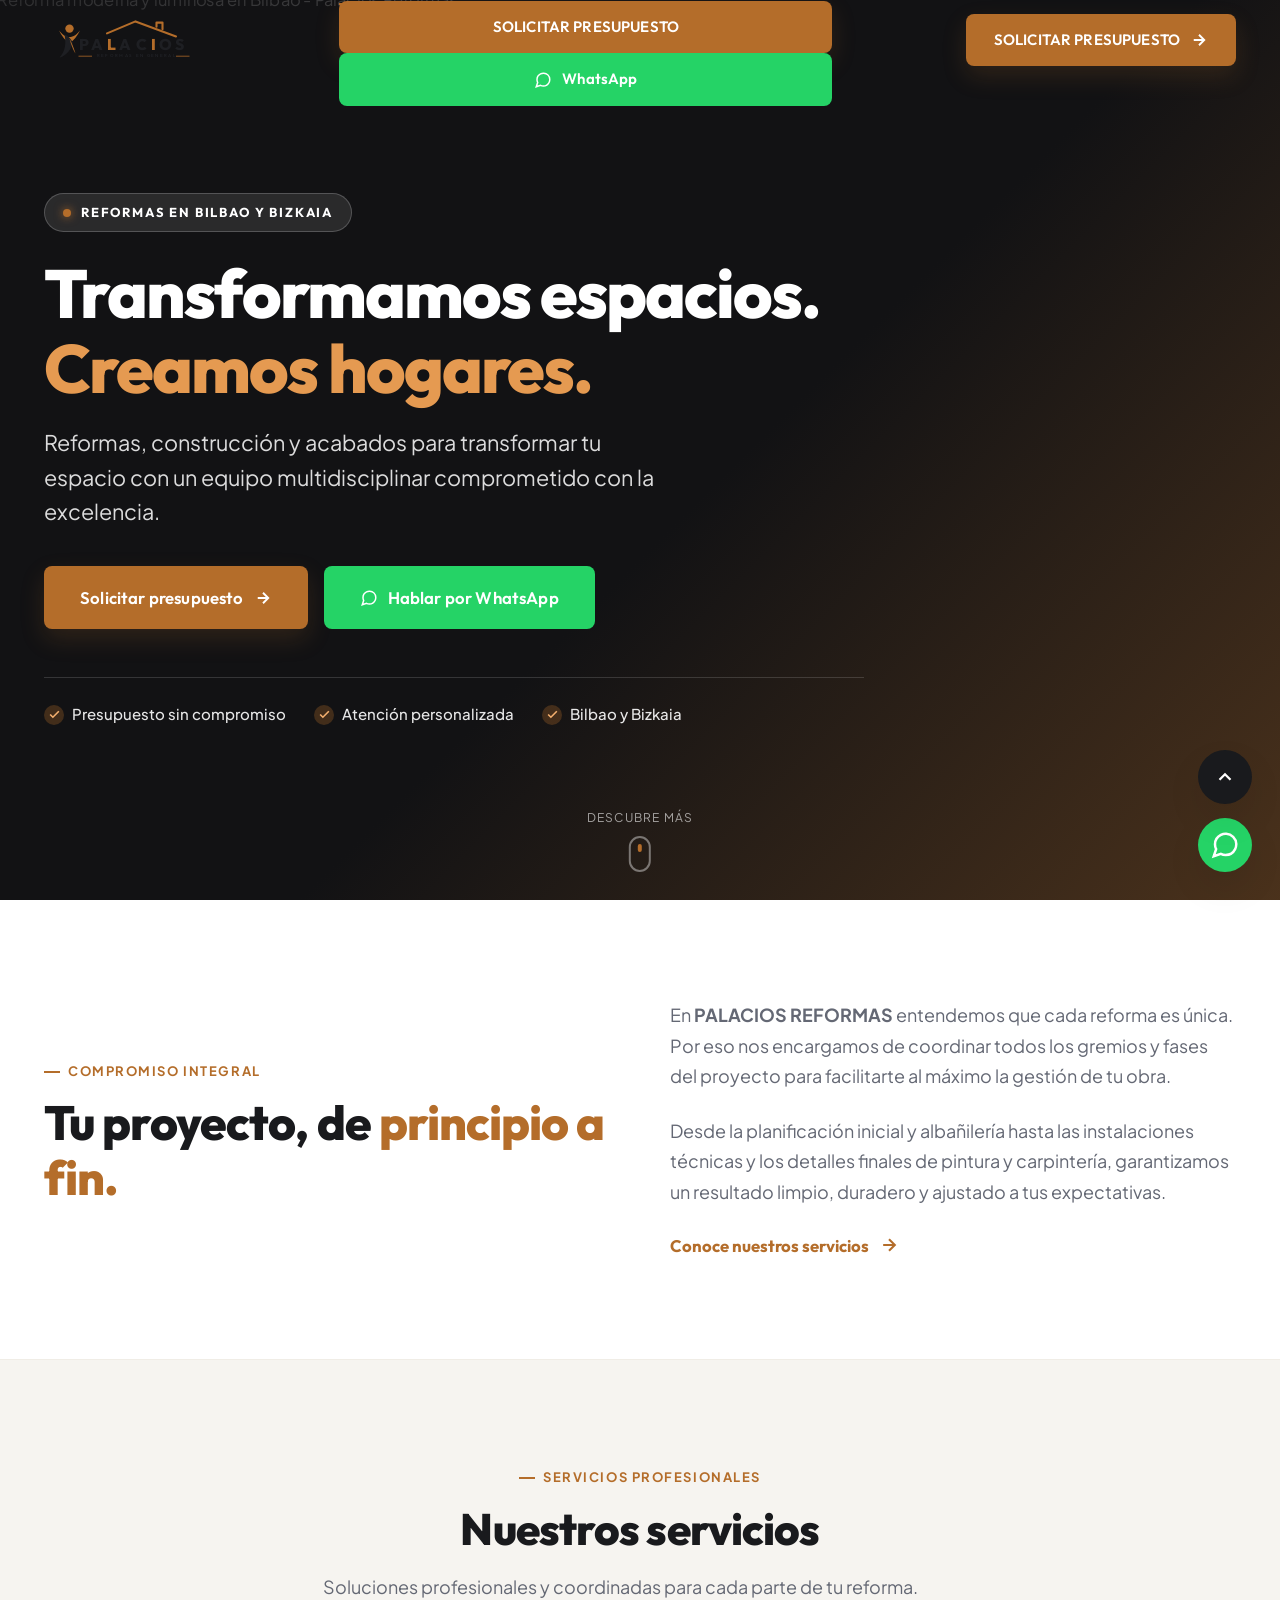
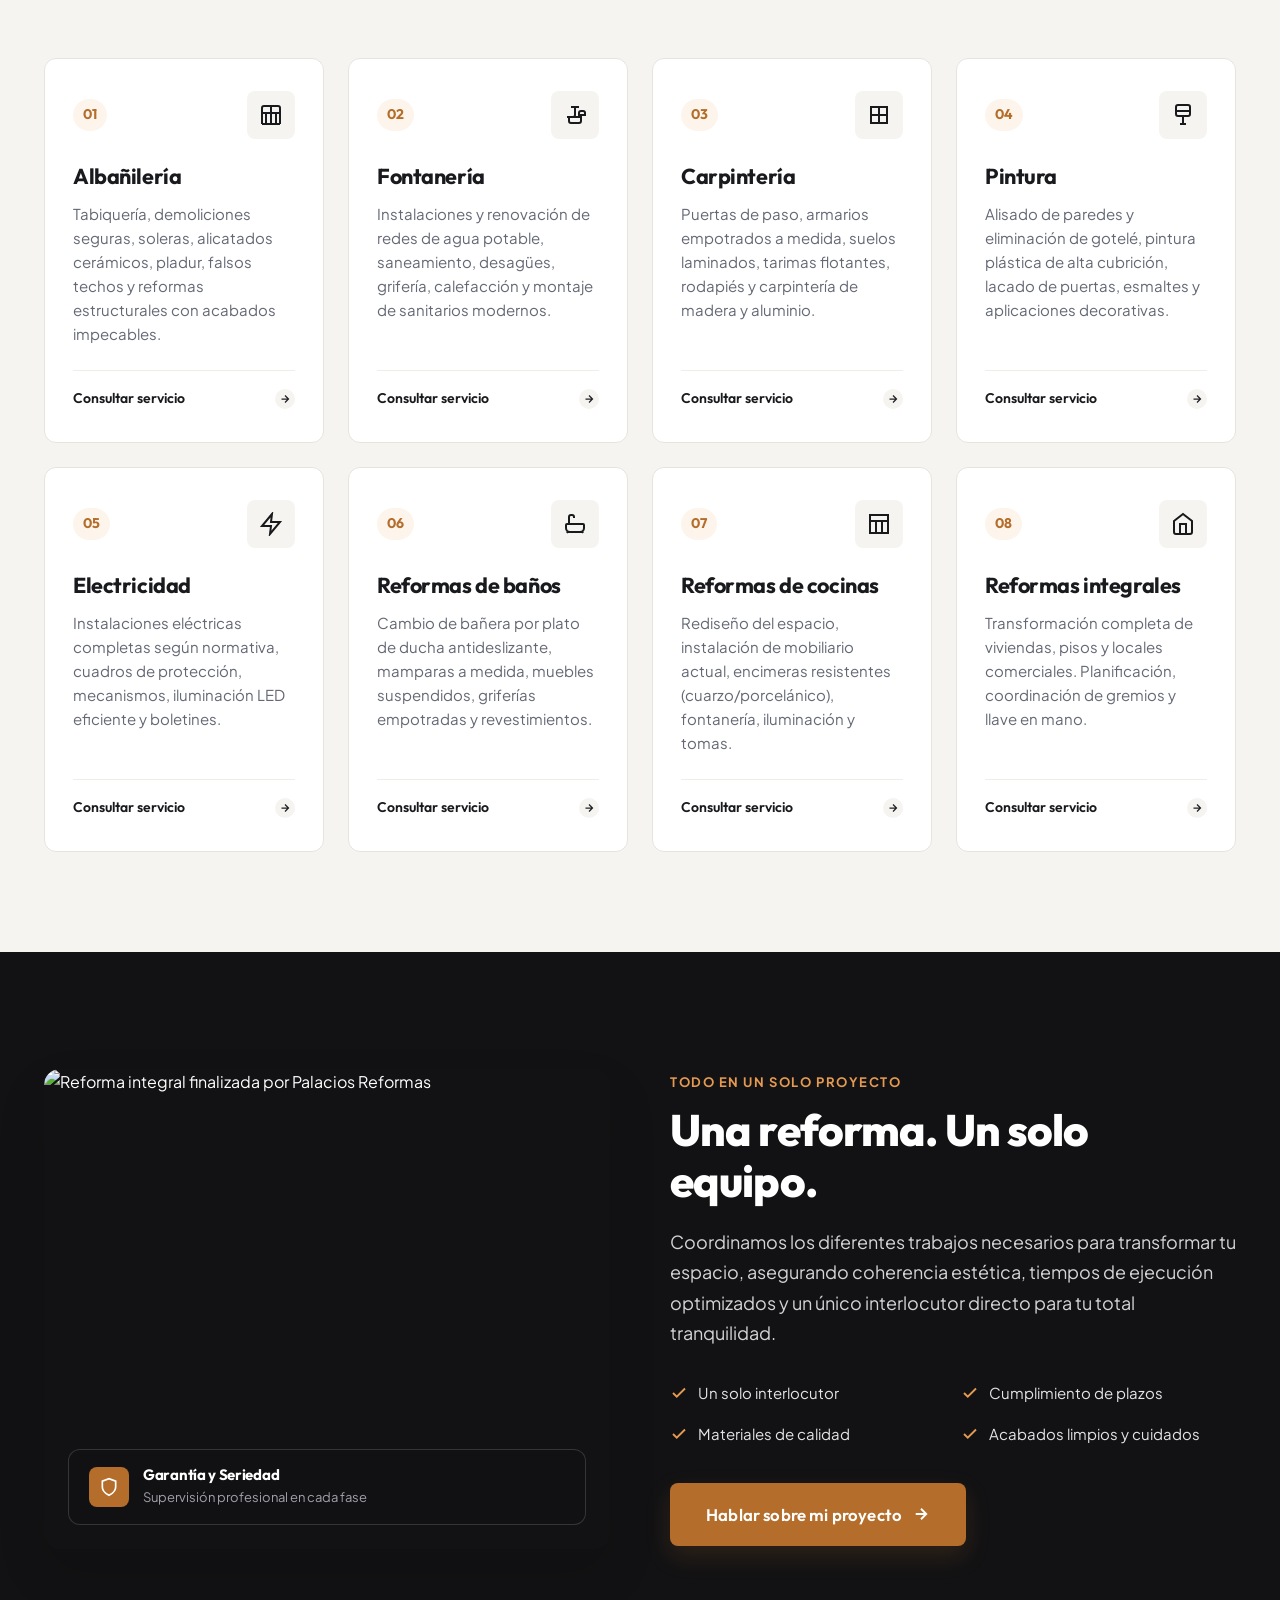
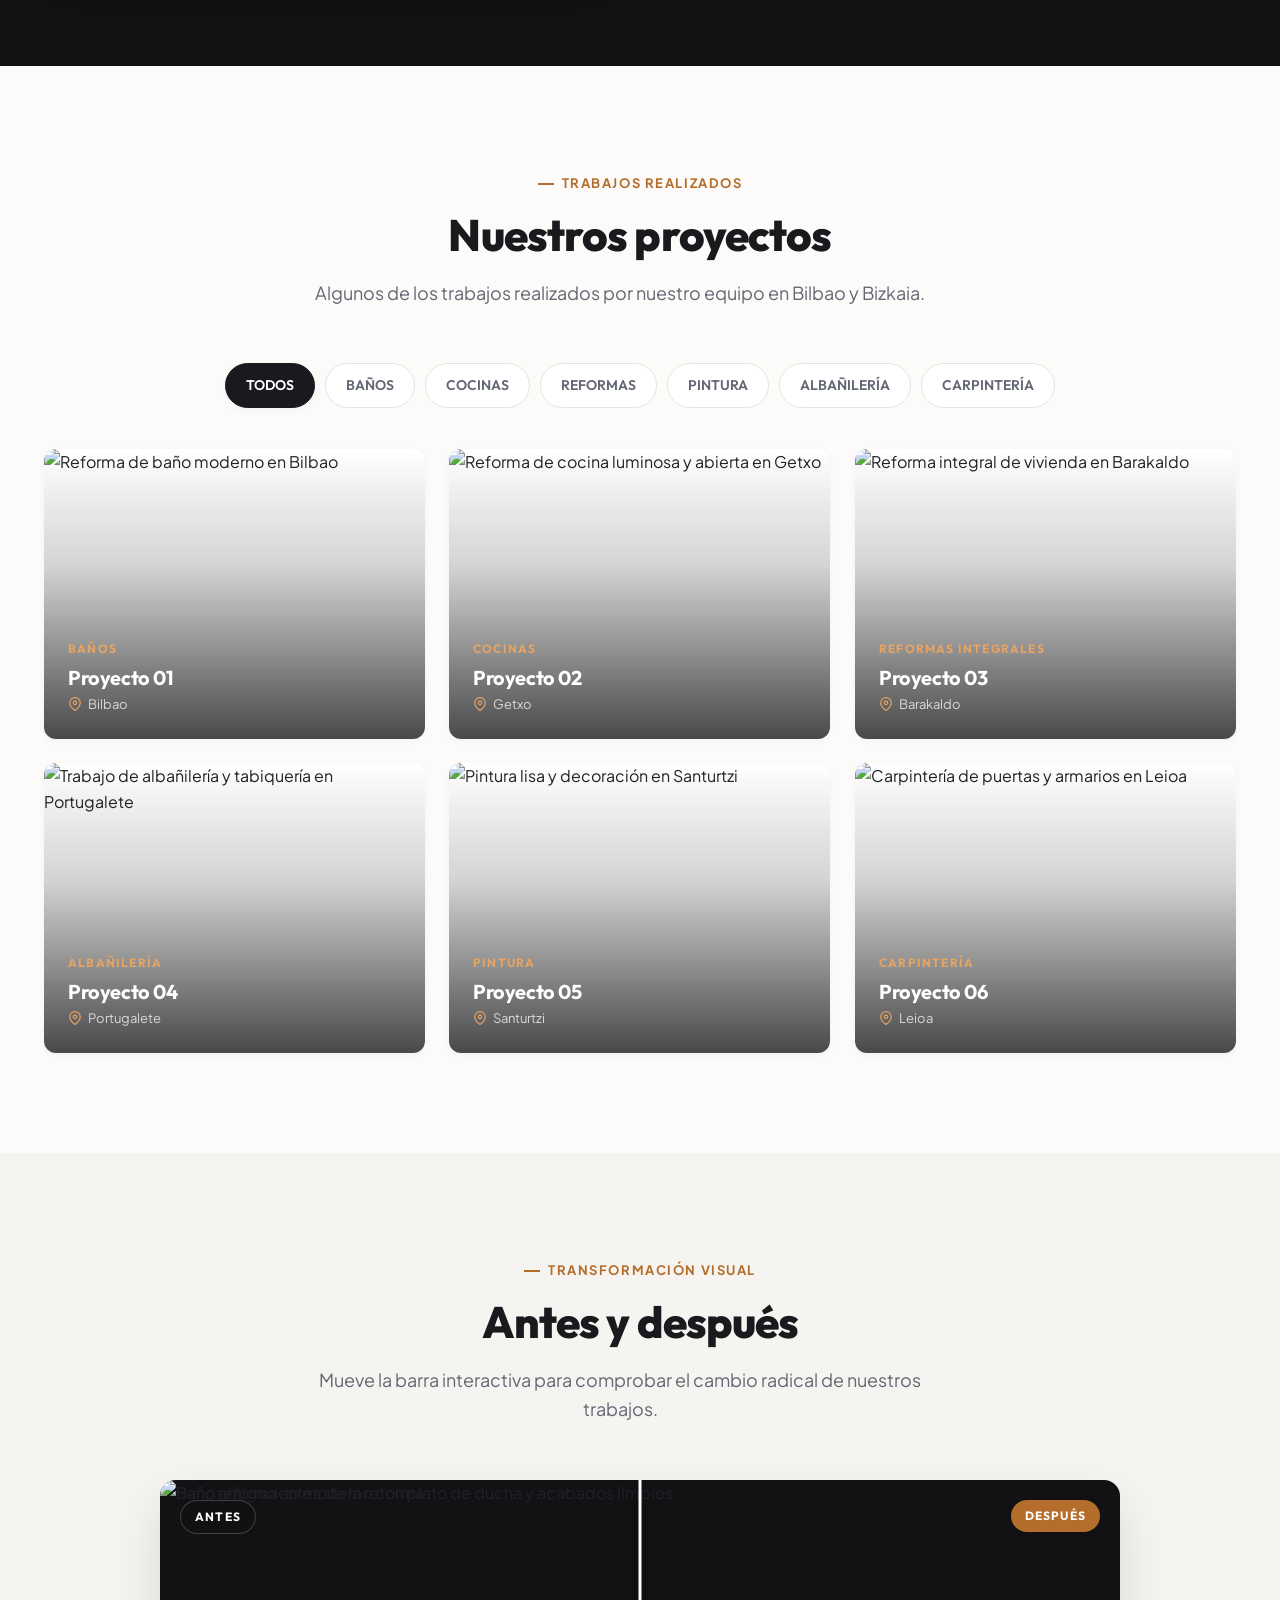
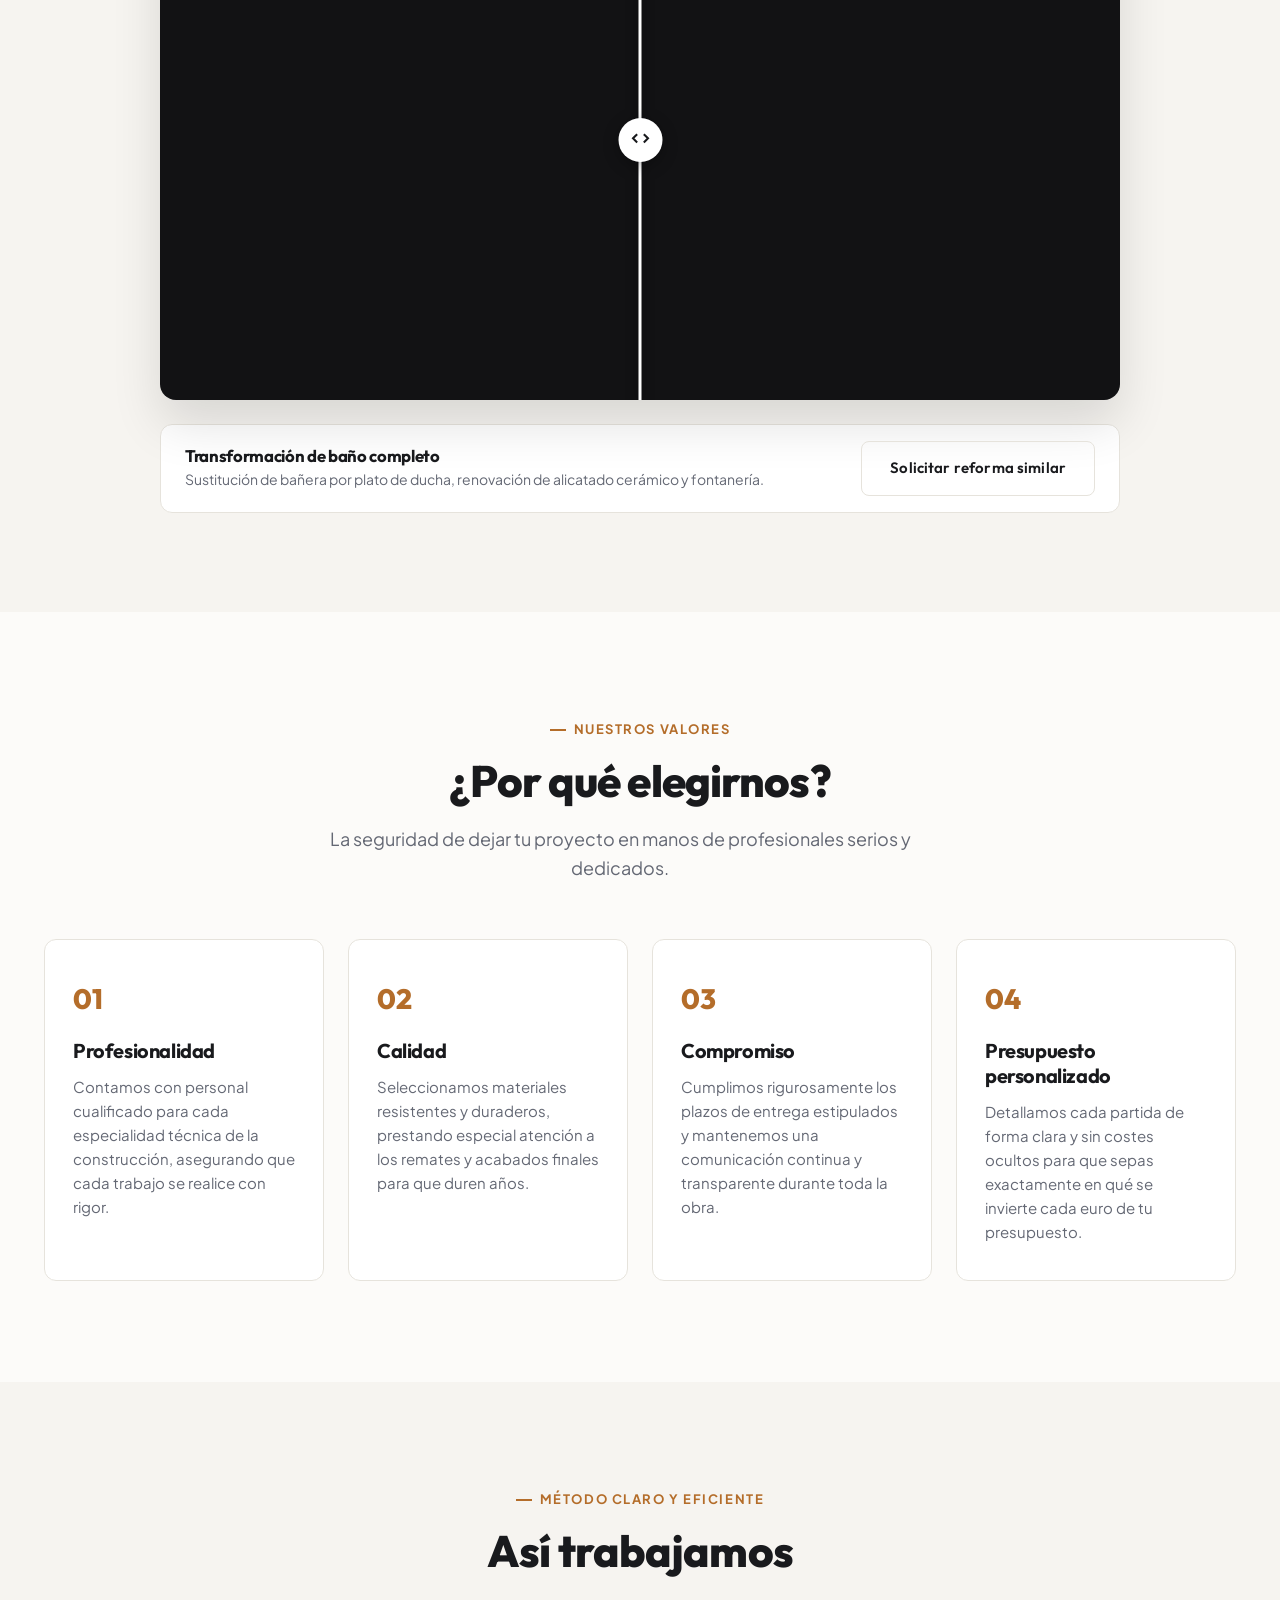
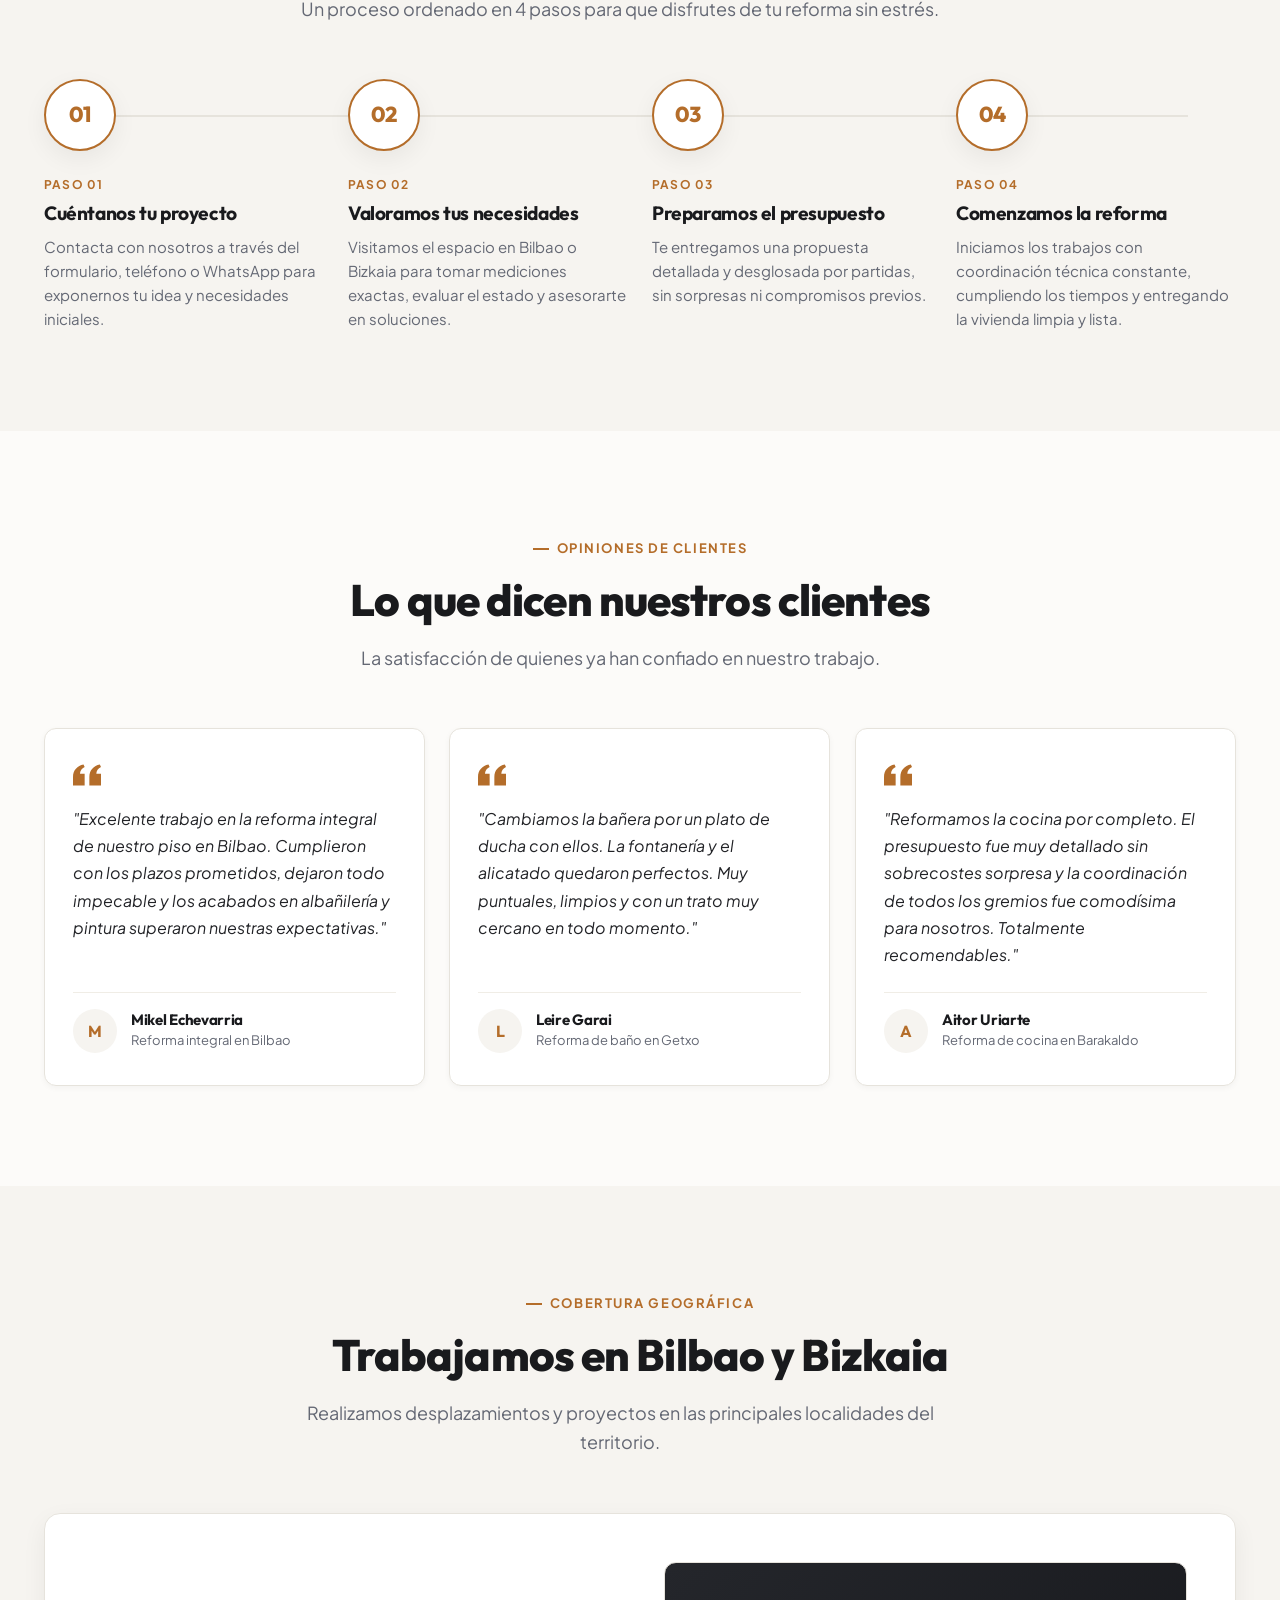
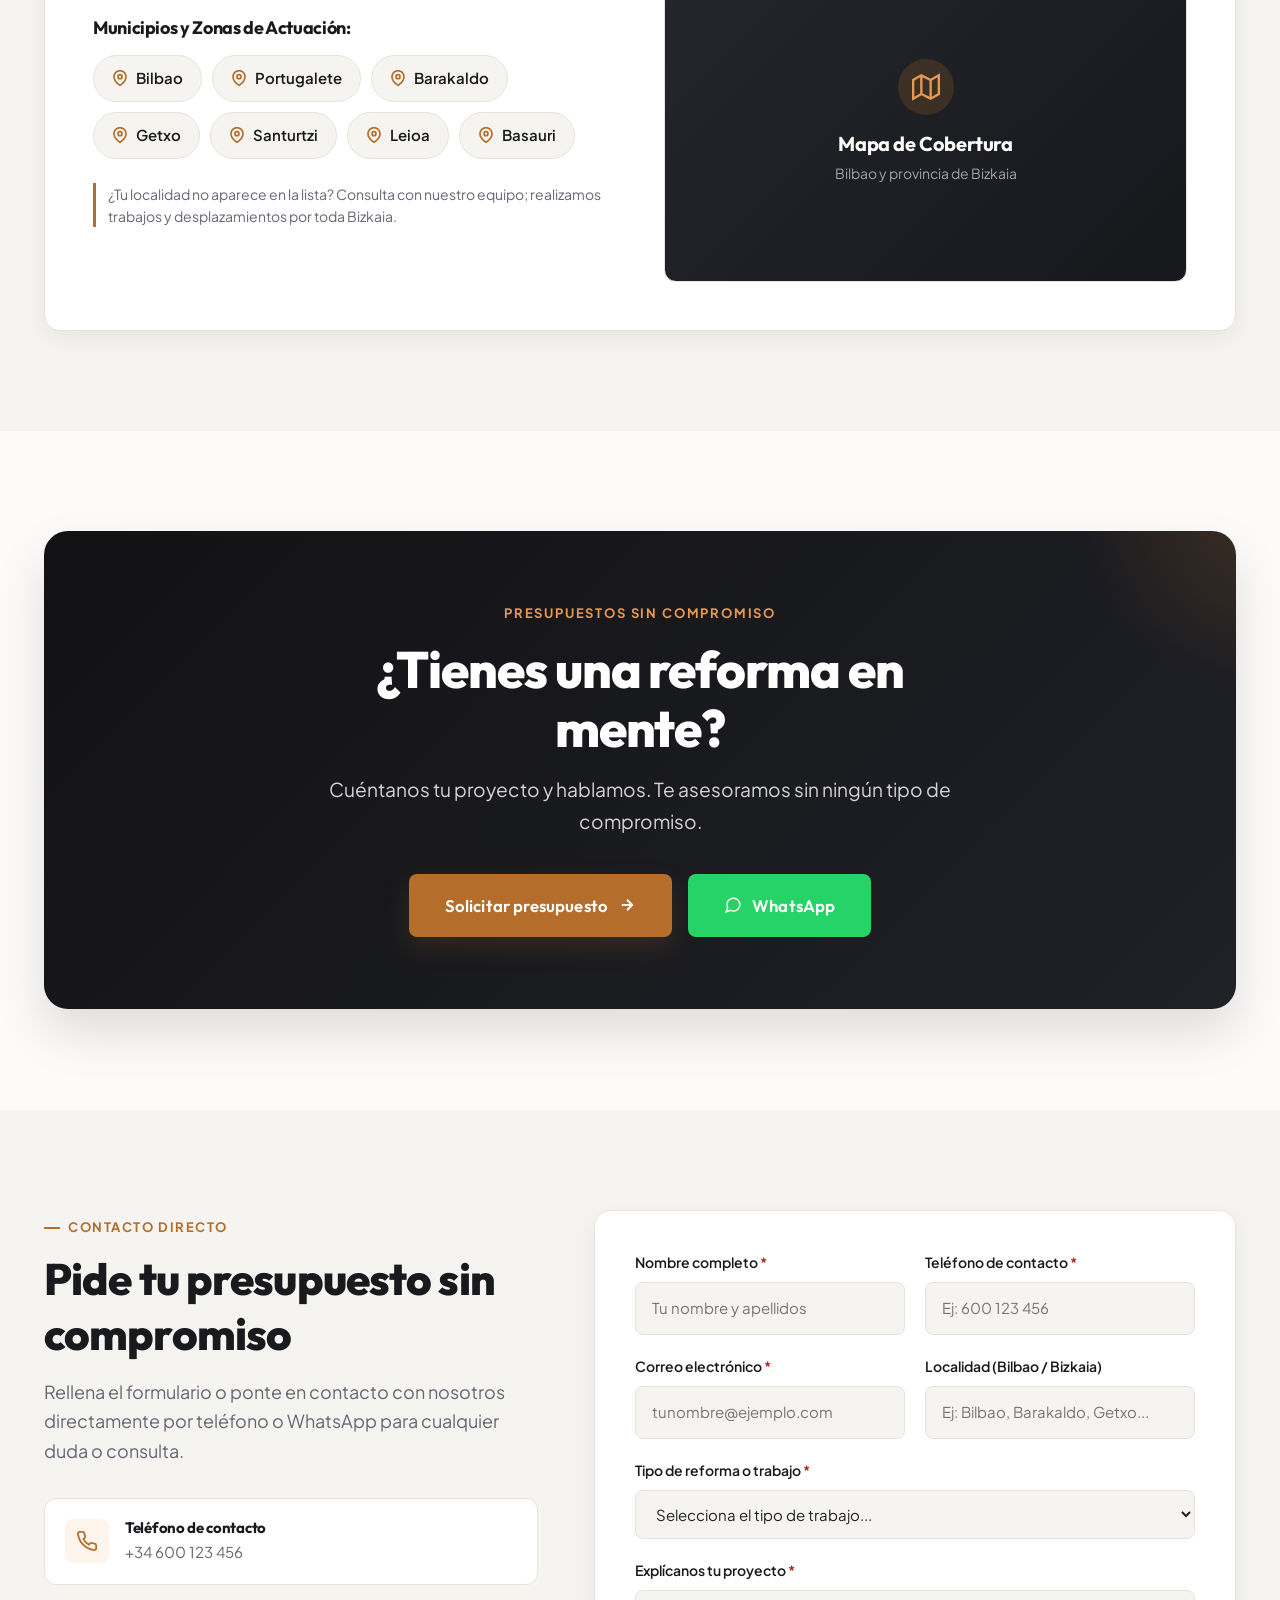
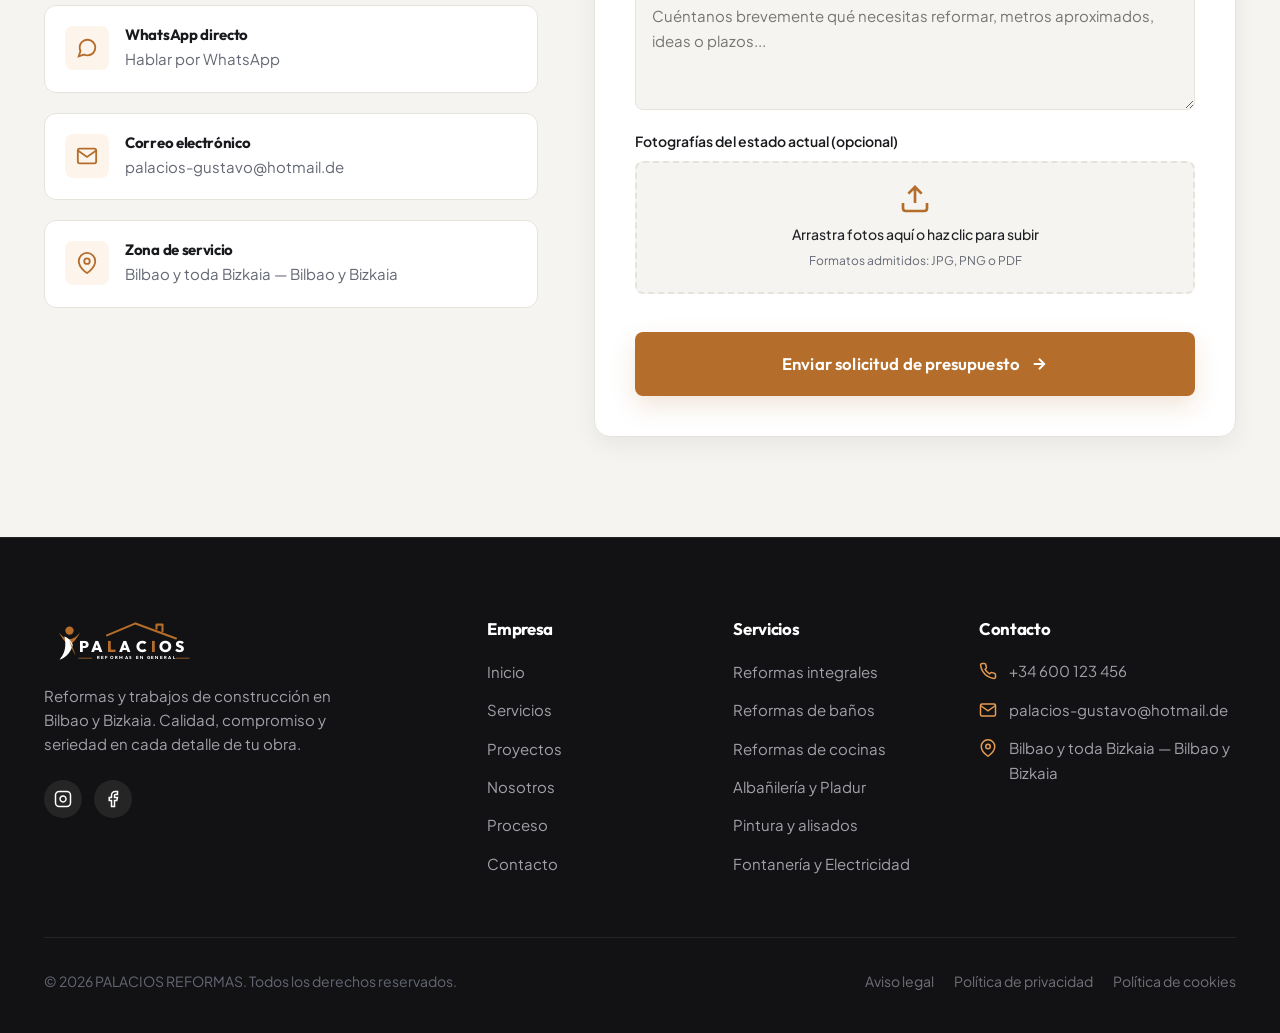
==== palacios-reformas/index.html @ ca9f3689 "feat: initialize project structure - Set up React with Vite and TypeScript - Add Tailwind CSS for st" ====
<!DOCTYPE html>
<html lang="es">
<head>
  <meta charset="UTF-8">
  <meta name="viewport" content="width=device-width, initial-scale=1.0">
  
  <!-- SEO Local Bilbao y Bizkaia -->
  <title>Palacios Reformas | Reformas en Bilbao y Bizkaia</title>
  <meta name="description" content="Empresa de reformas integrales y trabajos de construcción en Bilbao y Bizkaia. Albañilería, fontanería, carpintería, pintura, electricidad, baños y cocinas con acabados de primera calidad. Presupuesto sin compromiso.">
  <meta name="keywords" content="reformas Bilbao, reformas integrales Bilbao, empresa de reformas Bilbao, albañilería Bilbao, fontanería Bilbao, pintura Bilbao, carpintería Bilbao, reformas Bizkaia, reformas cocinas Bilbao, reformas baños Bilbao">
  <meta name="author" content="PALACIOS REFORMAS">
  <meta name="robots" content="index, follow">

  <!-- Open Graph / Redes Sociales -->
  <meta property="og:type" content="website">
  <meta property="og:title" content="Palacios Reformas | Reformas en Bilbao y Bizkaia">
  <meta property="og:description" content="Reformas y construcción con acabados de calidad en Bilbao y Bizkaia. Tu proyecto coordinado de principio a fin.">
  <meta property="og:locale" content="es_ES">
  <meta name="referrer" content="no-referrer">

  <!-- Fuentes Google (Outfit para títulos + Plus Jakarta Sans para cuerpo) -->
  <link rel="preconnect" href="https://fonts.googleapis.com">
  <link rel="preconnect" href="https://fonts.gstatic.com" crossorigin>
  <link href="https://fonts.googleapis.com/css2?family=Outfit:wght@400;500;600;700;800&family=Plus+Jakarta+Sans:wght@400;500;600;700&display=swap" rel="stylesheet">

  <!-- Hoja de estilos principal -->
  <link rel="stylesheet" href="/css/style.css">

  <!-- Marcado Estructurado JSON-LD (SEO Local para Empresas) -->
  <script type="application/ld+json">
  {
    "@context": "https://schema.org",
    "@type": "HomeAndConstructionBusiness",
    "name": "PALACIOS REFORMAS",
    "description": "Empresa especializada en reformas integrales y trabajos de construcción en Bilbao y Bizkaia.",
    "areaServed": [
      {
        "@type": "AdministrativeArea",
        "name": "Bilbao"
      },
      {
        "@type": "AdministrativeArea",
        "name": "Bizkaia"
      }
    ],
    "address": {
      "@type": "PostalAddress",
      "addressLocality": "Bilbao",
      "addressRegion": "Bizkaia",
      "addressCountry": "ES",
      "streetAddress": "[DIRECCIÓN]"
    },
    "telephone": "[TELÉFONO]",
    "email": "[EMAIL]",
    "openingHours": "Mo-Fr 08:00-19:00",
    "priceRange": "$$"
  }
  </script>
</head>
<body>

  <!-- ========================================================================
       1. HEADER Y NAVEGACIÓN
       ======================================================================== -->
  <header class="header" id="header">
    <div class="container header__container">
      <!-- Logotipo Vectorial Oficial PALACIOS REFORMAS -->
      <a href="#inicio" class="logo" aria-label="Palacios Reformas - Inicio">
        <svg class="logo__mark" viewBox="0 0 540 160" fill="none" xmlns="http://www.w3.org/2000/svg" role="img" aria-label="Logo Palacios Reformas">
          <!-- Icono persona estilizada -->
          <circle cx="85" cy="42" r="14" fill="#b46d2a"/>
          <path d="M50 48C58 65 72 82 85 92C98 82 112 65 120 48C110 60 98 70 85 70C72 70 60 60 50 48Z" fill="#b46d2a"/>
          <path d="M68 62C68 62 82 108 52 138C62 138 88 122 96 90C92 78 80 66 68 62Z" fill="#1e1f23"/>
          <path d="M85 75C85 75 92 105 105 125C99 105 92 88 85 75Z" fill="#b46d2a"/>
          <!-- Tejado moderno con chimenea -->
          <path d="M210 58L305 18L440 68" stroke="#b46d2a" stroke-width="7" stroke-linecap="round" stroke-linejoin="round"/>
          <path d="M375 36V22H395V44" stroke="#b46d2a" stroke-width="7" stroke-linecap="round" stroke-linejoin="round"/>
          <!-- Tipografía PALACIOS -->
          <text x="115" y="112" font-family="'Outfit', sans-serif" font-weight="800" font-size="52" fill="#1e1f23" letter-spacing="2">P</text>
          <text x="155" y="112" font-family="'Outfit', sans-serif" font-weight="800" font-size="52" fill="#1e1f23" letter-spacing="2">A</text>
          <text x="210" y="112" font-family="'Outfit', sans-serif" font-weight="800" font-size="52" fill="#b46d2a" letter-spacing="2">L</text>
          <text x="250" y="112" font-family="'Outfit', sans-serif" font-weight="800" font-size="52" fill="#1e1f23" letter-spacing="2">A</text>
          <text x="305" y="112" font-family="'Outfit', sans-serif" font-weight="800" font-size="52" fill="#1e1f23" letter-spacing="2">C</text>
          <text x="355" y="112" font-family="'Outfit', sans-serif" font-weight="800" font-size="52" fill="#b46d2a" letter-spacing="2">I</text>
          <text x="382" y="112" font-family="'Outfit', sans-serif" font-weight="800" font-size="52" fill="#1e1f23" letter-spacing="2">O</text>
          <text x="435" y="112" font-family="'Outfit', sans-serif" font-weight="800" font-size="52" fill="#1e1f23" letter-spacing="2">S</text>
          <!-- Líneas de acento y subtítulo -->
          <line x1="115" y1="134" x2="160" y2="134" stroke="#b46d2a" stroke-width="2.5"/>
          <text x="175" y="138" font-family="'Outfit', sans-serif" font-weight="700" font-size="14.5" fill="#1e1f23" letter-spacing="4.5">REFORMAS EN GENERAL</text>
          <line x1="440" y1="134" x2="485" y2="134" stroke="#b46d2a" stroke-width="2.5"/>
        </svg>
      </a>

      <!-- Menú de Navegación -->
      <nav class="nav" id="mainNav" aria-label="Navegación principal">
        <ul class="nav__list">
          <li class="nav__item"><a href="#inicio" class="nav__link active">Inicio</a></li>
          <li class="nav__item"><a href="#servicios" class="nav__link">Servicios</a></li>
          <li class="nav__item"><a href="#proyectos" class="nav__link">Proyectos</a></li>
          <li class="nav__item"><a href="#nosotros" class="nav__link">Nosotros</a></li>
          <li class="nav__item"><a href="#proceso" class="nav__link">Proceso</a></li>
          <li class="nav__item"><a href="#contacto" class="nav__link">Contacto</a></li>
        </ul>

        <!-- Acciones móvil dentro del menú -->
        <div class="nav__cta-mobile">
          <a href="#contacto" class="btn btn--primary btn--block">SOLICITAR PRESUPUESTO</a>
          <a href="[WHATSAPP]" data-config="whatsapp-link" class="btn btn--whatsapp btn--block">
            <svg viewBox="0 0 24 24" fill="none" stroke="currentColor" stroke-width="2"><path d="M21 11.5a8.38 8.38 0 0 1-.9 3.8 8.5 8.5 0 0 1-7.6 4.7 8.38 8.38 0 0 1-3.8-.9L3 21l1.9-5.7a8.38 8.38 0 0 1-.9-3.8 8.5 8.5 0 0 1 4.7-7.6 8.38 8.38 0 0 1 3.8-.9h.5a8.48 8.48 0 0 1 8 8v.5z"/></svg>
            WhatsApp
          </a>
        </div>
      </nav>

      <!-- Botón Desktop Destacado & Hamburguesa Móvil -->
      <div class="header__actions">
        <a href="#contacto" class="btn btn--primary">
          SOLICITAR PRESUPUESTO
          <svg viewBox="0 0 24 24" fill="none" stroke="currentColor" stroke-width="2.5"><path d="M5 12h14M12 5l7 7-7 7"/></svg>
        </a>
        <button class="menu-toggle" id="menuToggle" aria-label="Abrir menú de navegación" aria-expanded="false">
          <span></span>
          <span></span>
          <span></span>
        </button>
      </div>
    </div>
  </header>

  <!-- ========================================================================
       2. HERO SECTION (PANTALLA COMPLETA)
       ======================================================================== -->
  <section class="hero" id="inicio">
    <div class="hero__bg">
      <!-- REEMPLAZAR POR FOTO REAL DEL PROYECTO HERO SI SE DISPONE DE ARCHIVO LOCAL -->
      <img src="https://images.unsplash.com/photo-1600585154340-be6161a56a0c?auto=format&fit=crop&w=2000&q=85" alt="Reforma moderna y luminosa en Bilbao - Palacios Reformas" class="hero__img" referrerpolicy="no-referrer">
    </div>
    <div class="hero__overlay"></div>

    <div class="container hero__container">
      <div class="hero__content reveal">
        <div class="hero__tag">
          <span class="hero__tag-dot"></span>
          REFORMAS EN BILBAO Y BIZKAIA
        </div>

        <h1 class="hero__title">
          Transformamos espacios.<br>
          <span>Creamos hogares.</span>
        </h1>

        <p class="hero__subtitle">
          Reformas, construcción y acabados para transformar tu espacio con un equipo multidisciplinar comprometido con la excelencia.
        </p>

        <div class="hero__buttons">
          <a href="#contacto" class="btn btn--primary btn--lg">
            Solicitar presupuesto
            <svg viewBox="0 0 24 24" fill="none" stroke="currentColor" stroke-width="2.5"><path d="M5 12h14M12 5l7 7-7 7"/></svg>
          </a>
          <a href="[WHATSAPP]" data-config="whatsapp-link" class="btn btn--whatsapp btn--lg">
            <svg viewBox="0 0 24 24" fill="none" stroke="currentColor" stroke-width="2"><path d="M21 11.5a8.38 8.38 0 0 1-.9 3.8 8.5 8.5 0 0 1-7.6 4.7 8.38 8.38 0 0 1-3.8-.9L3 21l1.9-5.7a8.38 8.38 0 0 1-.9-3.8 8.5 8.5 0 0 1 4.7-7.6 8.38 8.38 0 0 1 3.8-.9h.5a8.48 8.48 0 0 1 8 8v.5z"/></svg>
            Hablar por WhatsApp
          </a>
        </div>

        <div class="hero__indicators">
          <div class="hero__indicator-item">
            <span class="hero__indicator-icon">
              <svg viewBox="0 0 24 24" fill="none" stroke="currentColor" stroke-width="3"><polyline points="20 6 9 17 4 12"/></svg>
            </span>
            <span>Presupuesto sin compromiso</span>
          </div>
          <div class="hero__indicator-item">
            <span class="hero__indicator-icon">
              <svg viewBox="0 0 24 24" fill="none" stroke="currentColor" stroke-width="3"><polyline points="20 6 9 17 4 12"/></svg>
            </span>
            <span>Atención personalizada</span>
          </div>
          <div class="hero__indicator-item">
            <span class="hero__indicator-icon">
              <svg viewBox="0 0 24 24" fill="none" stroke="currentColor" stroke-width="3"><polyline points="20 6 9 17 4 12"/></svg>
            </span>
            <span>Bilbao y Bizkaia</span>
          </div>
        </div>
      </div>
    </div>

    <!-- Indicador visual de scroll -->
    <a href="#intro" class="hero__scroll" aria-label="Desplazarse hacia abajo">
      <span>Descubre más</span>
      <div class="hero__scroll-mouse">
        <div class="hero__scroll-wheel"></div>
      </div>
    </a>
  </section>

  <!-- ========================================================================
       3. SECCIÓN INTRODUCTORIA (DIVIDIDO 50/50)
       ======================================================================== -->
  <section class="section intro" id="intro">
    <div class="container">
      <div class="intro__grid">
        <div class="intro__left reveal">
          <span class="section-tag">COMPROMISO INTEGRAL</span>
          <h2 class="intro__title">
            Tu proyecto, de <span>principio a fin.</span>
          </h2>
        </div>
        <div class="intro__right reveal reveal-delay-1">
          <div class="intro__text">
            <p>
              En <strong>PALACIOS REFORMAS</strong> entendemos que cada reforma es única. Por eso nos encargamos de coordinar todos los gremios y fases del proyecto para facilitarte al máximo la gestión de tu obra.
            </p>
            <p>
              Desde la planificación inicial y albañilería hasta las instalaciones técnicas y los detalles finales de pintura y carpintería, garantizamos un resultado limpio, duradero y ajustado a tus expectativas.
            </p>
          </div>
          <a href="#servicios" class="intro__link">
            Conoce nuestros servicios
            <svg viewBox="0 0 24 24" width="20" height="20" fill="none" stroke="currentColor" stroke-width="2.5"><path d="M5 12h14M12 5l7 7-7 7"/></svg>
          </a>
        </div>
      </div>
    </div>
  </section>

  <!-- ========================================================================
       4. SERVICIOS (8 TARJETAS MODERNAS)
       ======================================================================== -->
  <section class="section section--alt" id="servicios">
    <div class="container">
      <div class="section-header section-header--center reveal">
        <span class="section-tag">SERVICIOS PROFESIONALES</span>
        <h2 class="section-title">Nuestros servicios</h2>
        <p class="section-subtitle">Soluciones profesionales y coordinadas para cada parte de tu reforma.</p>
      </div>

      <div class="services-grid">
        <!-- 01 Albañilería -->
        <article class="service-card reveal">
          <div class="service-card__top">
            <span class="service-card__num">01</span>
            <div class="service-card__icon" aria-hidden="true">
              <!-- Icono Albañilería -->
              <svg viewBox="0 0 24 24" fill="none" stroke="currentColor" stroke-width="2"><path d="M3 21h18M3 10h18M3 10V5a2 2 0 0 1 2-2h14a2 2 0 0 1 2 2v5M3 10v11M21 10v11M7 10v11M17 10v11M12 3v7M12 10v11"/></svg>
            </div>
          </div>
          <h3 class="service-card__title">Albañilería</h3>
          <p class="service-card__desc">
            Tabiquería, demoliciones seguras, soleras, alicatados cerámicos, pladur, falsos techos y reformas estructurales con acabados impecables.
          </p>
          <div class="service-card__footer">
            <a href="#contacto" class="service-card__action">Consultar servicio</a>
            <span class="service-card__arrow"><svg viewBox="0 0 24 24" fill="none" stroke="currentColor" stroke-width="2.5"><path d="M5 12h14M12 5l7 7-7 7"/></svg></span>
          </div>
        </article>

        <!-- 02 Fontanería -->
        <article class="service-card reveal reveal-delay-1">
          <div class="service-card__top">
            <span class="service-card__num">02</span>
            <div class="service-card__icon" aria-hidden="true">
              <!-- Icono Fontanería -->
              <svg viewBox="0 0 24 24" fill="none" stroke="currentColor" stroke-width="2"><path d="M4 14h6a2 2 0 0 0 2-2V4M12 4H8M12 4h4M6 18a2 2 0 0 0 2 2h8a2 2 0 0 0 2-2v-4H6v4zM16 10a2 2 0 0 1 2-2h2a2 2 0 0 1 2 2v2h-6v-2z"/></svg>
            </div>
          </div>
          <h3 class="service-card__title">Fontanería</h3>
          <p class="service-card__desc">
            Instalaciones y renovación de redes de agua potable, saneamiento, desagües, grifería, calefacción y montaje de sanitarios modernos.
          </p>
          <div class="service-card__footer">
            <a href="#contacto" class="service-card__action">Consultar servicio</a>
            <span class="service-card__arrow"><svg viewBox="0 0 24 24" fill="none" stroke="currentColor" stroke-width="2.5"><path d="M5 12h14M12 5l7 7-7 7"/></svg></span>
          </div>
        </article>

        <!-- 03 Carpintería -->
        <article class="service-card reveal reveal-delay-2">
          <div class="service-card__top">
            <span class="service-card__num">03</span>
            <div class="service-card__icon" aria-hidden="true">
              <!-- Icono Carpintería -->
              <svg viewBox="0 0 24 24" fill="none" stroke="currentColor" stroke-width="2"><path d="M4 4h16v16H4zM4 12h16M12 4v16M15 15h.01M9 9h.01"/></svg>
            </div>
          </div>
          <h3 class="service-card__title">Carpintería</h3>
          <p class="service-card__desc">
            Puertas de paso, armarios empotrados a medida, suelos laminados, tarimas flotantes, rodapiés y carpintería de madera y aluminio.
          </p>
          <div class="service-card__footer">
            <a href="#contacto" class="service-card__action">Consultar servicio</a>
            <span class="service-card__arrow"><svg viewBox="0 0 24 24" fill="none" stroke="currentColor" stroke-width="2.5"><path d="M5 12h14M12 5l7 7-7 7"/></svg></span>
          </div>
        </article>

        <!-- 04 Pintura -->
        <article class="service-card reveal reveal-delay-3">
          <div class="service-card__top">
            <span class="service-card__num">04</span>
            <div class="service-card__icon" aria-hidden="true">
              <!-- Icono Pintura -->
              <svg viewBox="0 0 24 24" fill="none" stroke="currentColor" stroke-width="2"><path d="M19 11V4a2 2 0 0 0-2-2H7a2 2 0 0 0-2 2v7a2 2 0 0 0 2 2h10a2 2 0 0 0 2-2zM5 8h14M12 13v8M9 21h6"/></svg>
            </div>
          </div>
          <h3 class="service-card__title">Pintura</h3>
          <p class="service-card__desc">
            Alisado de paredes y eliminación de gotelé, pintura plástica de alta cubrición, lacado de puertas, esmaltes y aplicaciones decorativas.
          </p>
          <div class="service-card__footer">
            <a href="#contacto" class="service-card__action">Consultar servicio</a>
            <span class="service-card__arrow"><svg viewBox="0 0 24 24" fill="none" stroke="currentColor" stroke-width="2.5"><path d="M5 12h14M12 5l7 7-7 7"/></svg></span>
          </div>
        </article>

        <!-- 05 Electricidad -->
        <article class="service-card reveal">
          <div class="service-card__top">
            <span class="service-card__num">05</span>
            <div class="service-card__icon" aria-hidden="true">
              <!-- Icono Electricidad -->
              <svg viewBox="0 0 24 24" fill="none" stroke="currentColor" stroke-width="2"><path d="M13 2L3 14h9l-1 8 10-12h-9l1-8z"/></svg>
            </div>
          </div>
          <h3 class="service-card__title">Electricidad</h3>
          <p class="service-card__desc">
            Instalaciones eléctricas completas según normativa, cuadros de protección, mecanismos, iluminación LED eficiente y boletines.
          </p>
          <div class="service-card__footer">
            <a href="#contacto" class="service-card__action">Consultar servicio</a>
            <span class="service-card__arrow"><svg viewBox="0 0 24 24" fill="none" stroke="currentColor" stroke-width="2.5"><path d="M5 12h14M12 5l7 7-7 7"/></svg></span>
          </div>
        </article>

        <!-- 06 Reformas de baños -->
        <article class="service-card reveal reveal-delay-1">
          <div class="service-card__top">
            <span class="service-card__num">06</span>
            <div class="service-card__icon" aria-hidden="true">
              <!-- Icono Baños -->
              <svg viewBox="0 0 24 24" fill="none" stroke="currentColor" stroke-width="2"><path d="M4 12h16a1 1 0 0 1 1 1v3a4 4 0 0 1-4 4H7a4 4 0 0 1-4-4v-3a1 1 0 0 1 1-1zM6 12V5a2 2 0 0 1 2-2h1a2 2 0 0 1 2 2v1M4 21l1-2M20 21l-1-2"/></svg>
            </div>
          </div>
          <h3 class="service-card__title">Reformas de baños</h3>
          <p class="service-card__desc">
            Cambio de bañera por plato de ducha antideslizante, mamparas a medida, muebles suspendidos, griferías empotradas y revestimientos.
          </p>
          <div class="service-card__footer">
            <a href="#contacto" class="service-card__action">Consultar servicio</a>
            <span class="service-card__arrow"><svg viewBox="0 0 24 24" fill="none" stroke="currentColor" stroke-width="2.5"><path d="M5 12h14M12 5l7 7-7 7"/></svg></span>
          </div>
        </article>

        <!-- 07 Reformas de cocinas -->
        <article class="service-card reveal reveal-delay-2">
          <div class="service-card__top">
            <span class="service-card__num">07</span>
            <div class="service-card__icon" aria-hidden="true">
              <!-- Icono Cocinas -->
              <svg viewBox="0 0 24 24" fill="none" stroke="currentColor" stroke-width="2"><path d="M3 3h18v18H3zM3 9h18M9 21V9M15 21V9M6 6h.01M18 6h.01"/></svg>
            </div>
          </div>
          <h3 class="service-card__title">Reformas de cocinas</h3>
          <p class="service-card__desc">
            Rediseño del espacio, instalación de mobiliario actual, encimeras resistentes (cuarzo/porcelánico), fontanería, iluminación y tomas.
          </p>
          <div class="service-card__footer">
            <a href="#contacto" class="service-card__action">Consultar servicio</a>
            <span class="service-card__arrow"><svg viewBox="0 0 24 24" fill="none" stroke="currentColor" stroke-width="2.5"><path d="M5 12h14M12 5l7 7-7 7"/></svg></span>
          </div>
        </article>

        <!-- 08 Reformas integrales -->
        <article class="service-card reveal reveal-delay-3">
          <div class="service-card__top">
            <span class="service-card__num">08</span>
            <div class="service-card__icon" aria-hidden="true">
              <!-- Icono Reformas Integrales -->
              <svg viewBox="0 0 24 24" fill="none" stroke="currentColor" stroke-width="2"><path d="M3 9l9-7 9 7v11a2 2 0 0 1-2 2H5a2 2 0 0 1-2-2zM9 22V12h6v10"/></svg>
            </div>
          </div>
          <h3 class="service-card__title">Reformas integrales</h3>
          <p class="service-card__desc">
            Transformación completa de viviendas, pisos y locales comerciales. Planificación, coordinación de gremios y llave en mano.
          </p>
          <div class="service-card__footer">
            <a href="#contacto" class="service-card__action">Consultar servicio</a>
            <span class="service-card__arrow"><svg viewBox="0 0 24 24" fill="none" stroke="currentColor" stroke-width="2.5"><path d="M5 12h14M12 5l7 7-7 7"/></svg></span>
          </div>
        </article>
      </div>
    </div>
  </section>

  <!-- ========================================================================
       5. SERVICIO DESTACADO (REFORMAS INTEGRALES 50/50)
       ======================================================================== -->
  <section class="section featured-service">
    <div class="container">
      <div class="featured-service__grid">
        <div class="featured-service__image-wrapper reveal">
          <!-- REEMPLAZAR POR FOTO REAL DEL PROYECTO -->
          <img src="https://images.unsplash.com/photo-1600566753190-17f0baa2a6c3?auto=format&fit=crop&w=1200&q=80" alt="Reforma integral finalizada por Palacios Reformas" class="featured-service__img" referrerpolicy="no-referrer">
          <div class="featured-service__badge">
            <div class="featured-service__badge-icon">
              <svg viewBox="0 0 24 24" fill="none" stroke="currentColor" stroke-width="2"><path d="M12 22s8-4 8-10V5l-8-3-8 3v7c0 6 8 10 8 10z"/></svg>
            </div>
            <div class="featured-service__badge-text">
              <h4>Garantía y Seriedad</h4>
              <p>Supervisión profesional en cada fase</p>
            </div>
          </div>
        </div>

        <div class="featured-service__content reveal reveal-delay-1">
          <span class="featured-service__tag">TODO EN UN SOLO PROYECTO</span>
          <h2 class="featured-service__title">Una reforma. Un solo equipo.</h2>
          <p class="featured-service__text">
            Coordinamos los diferentes trabajos necesarios para transformar tu espacio, asegurando coherencia estética, tiempos de ejecución optimizados y un único interlocutor directo para tu total tranquilidad.
          </p>

          <div class="featured-service__list">
            <div class="featured-service__item">
              <span class="featured-service__check">
                <svg viewBox="0 0 24 24" fill="none" stroke="currentColor" stroke-width="2.5"><polyline points="20 6 9 17 4 12"/></svg>
              </span>
              <span>Un solo interlocutor</span>
            </div>
            <div class="featured-service__item">
              <span class="featured-service__check">
                <svg viewBox="0 0 24 24" fill="none" stroke="currentColor" stroke-width="2.5"><polyline points="20 6 9 17 4 12"/></svg>
              </span>
              <span>Cumplimiento de plazos</span>
            </div>
            <div class="featured-service__item">
              <span class="featured-service__check">
                <svg viewBox="0 0 24 24" fill="none" stroke="currentColor" stroke-width="2.5"><polyline points="20 6 9 17 4 12"/></svg>
              </span>
              <span>Materiales de calidad</span>
            </div>
            <div class="featured-service__item">
              <span class="featured-service__check">
                <svg viewBox="0 0 24 24" fill="none" stroke="currentColor" stroke-width="2.5"><polyline points="20 6 9 17 4 12"/></svg>
              </span>
              <span>Acabados limpios y cuidados</span>
            </div>
          </div>

          <a href="#contacto" class="btn btn--primary btn--lg">
            Hablar sobre mi proyecto
            <svg viewBox="0 0 24 24" fill="none" stroke="currentColor" stroke-width="2.5"><path d="M5 12h14M12 5l7 7-7 7"/></svg>
          </a>
        </div>
      </div>
    </div>
  </section>

  <!-- ========================================================================
       6. GALERÍA DE PROYECTOS (FILTROS + LIGHTBOX)
       ======================================================================== -->
  <section class="section" id="proyectos">
    <div class="container">
      <div class="section-header section-header--center reveal">
        <span class="section-tag">TRABAJOS REALIZADOS</span>
        <h2 class="section-title">Nuestros proyectos</h2>
        <p class="section-subtitle">Algunos de los trabajos realizados por nuestro equipo en Bilbao y Bizkaia.</p>
      </div>

      <!-- Filtros dinámicos -->
      <div class="gallery-filters reveal">
        <button class="filter-btn active" data-filter="all">TODOS</button>
        <button class="filter-btn" data-filter="baños">BAÑOS</button>
        <button class="filter-btn" data-filter="cocinas">COCINAS</button>
        <button class="filter-btn" data-filter="reformas">REFORMAS</button>
        <button class="filter-btn" data-filter="pintura">PINTURA</button>
        <button class="filter-btn" data-filter="albanileria">ALBAÑILERÍA</button>
        <button class="filter-btn" data-filter="carpinteria">CARPINTERÍA</button>
      </div>

      <!-- Grid de proyectos -->
      <div class="gallery-grid" id="galleryGrid">
        
        <!-- Proyecto 01 (Baño) -->
        <article class="project-card reveal" data-category="baños">
          <div class="project-card__image-box">
            <!-- REEMPLAZAR POR FOTO REAL DEL PROYECTO -->
            <img src="https://images.unsplash.com/photo-1552321554-5fefe8c9ef14?auto=format&fit=crop&w=800&q=80" alt="Reforma de baño moderno en Bilbao" class="project-card__img" loading="lazy" referrerpolicy="no-referrer">
            <div class="project-card__overlay">
              <span class="project-card__category">Baños</span>
              <h3 class="project-card__title">Proyecto 01</h3>
              <span class="project-card__location">
                <svg viewBox="0 0 24 24" fill="none" stroke="currentColor" stroke-width="2"><path d="M21 10c0 7-9 13-9 13s-9-6-9-13a9 9 0 0 1 18 0z"/><circle cx="12" cy="10" r="3"/></svg>
                Bilbao
              </span>
            </div>
            <button class="project-card__zoom-btn" aria-label="Ver imagen ampliada">
              <svg viewBox="0 0 24 24" fill="none" stroke="currentColor" stroke-width="2"><circle cx="11" cy="11" r="8"/><line x1="21" y1="21" x2="16.65" y2="16.65"/><line x1="11" y1="8" x2="11" y2="14"/><line x1="8" y1="11" x2="14" y2="11"/></svg>
            </button>
          </div>
        </article>

        <!-- Proyecto 02 (Cocina) -->
        <article class="project-card reveal reveal-delay-1" data-category="cocinas">
          <div class="project-card__image-box">
            <!-- REEMPLAZAR POR FOTO REAL DEL PROYECTO -->
            <img src="https://images.unsplash.com/photo-1556911220-e15b29be8c8f?auto=format&fit=crop&w=800&q=80" alt="Reforma de cocina luminosa y abierta en Getxo" class="project-card__img" loading="lazy" referrerpolicy="no-referrer">
            <div class="project-card__overlay">
              <span class="project-card__category">Cocinas</span>
              <h3 class="project-card__title">Proyecto 02</h3>
              <span class="project-card__location">
                <svg viewBox="0 0 24 24" fill="none" stroke="currentColor" stroke-width="2"><path d="M21 10c0 7-9 13-9 13s-9-6-9-13a9 9 0 0 1 18 0z"/><circle cx="12" cy="10" r="3"/></svg>
                Getxo
              </span>
            </div>
            <button class="project-card__zoom-btn" aria-label="Ver imagen ampliada">
              <svg viewBox="0 0 24 24" fill="none" stroke="currentColor" stroke-width="2"><circle cx="11" cy="11" r="8"/><line x1="21" y1="21" x2="16.65" y2="16.65"/><line x1="11" y1="8" x2="11" y2="14"/><line x1="8" y1="11" x2="14" y2="11"/></svg>
            </button>
          </div>
        </article>

        <!-- Proyecto 03 (Reforma integral) -->
        <article class="project-card reveal reveal-delay-2" data-category="reformas">
          <div class="project-card__image-box">
            <!-- REEMPLAZAR POR FOTO REAL DEL PROYECTO -->
            <img src="https://images.unsplash.com/photo-1600585154526-990dced4db0d?auto=format&fit=crop&w=800&q=80" alt="Reforma integral de vivienda en Barakaldo" class="project-card__img" loading="lazy" referrerpolicy="no-referrer">
            <div class="project-card__overlay">
              <span class="project-card__category">Reformas Integrales</span>
              <h3 class="project-card__title">Proyecto 03</h3>
              <span class="project-card__location">
                <svg viewBox="0 0 24 24" fill="none" stroke="currentColor" stroke-width="2"><path d="M21 10c0 7-9 13-9 13s-9-6-9-13a9 9 0 0 1 18 0z"/><circle cx="12" cy="10" r="3"/></svg>
                Barakaldo
              </span>
            </div>
            <button class="project-card__zoom-btn" aria-label="Ver imagen ampliada">
              <svg viewBox="0 0 24 24" fill="none" stroke="currentColor" stroke-width="2"><circle cx="11" cy="11" r="8"/><line x1="21" y1="21" x2="16.65" y2="16.65"/><line x1="11" y1="8" x2="11" y2="14"/><line x1="8" y1="11" x2="14" y2="11"/></svg>
            </button>
          </div>
        </article>

        <!-- Proyecto 04 (Albañilería / Suelos) -->
        <article class="project-card reveal" data-category="albanileria">
          <div class="project-card__image-box">
            <!-- REEMPLAZAR POR FOTO REAL DEL PROYECTO -->
            <img src="https://images.unsplash.com/photo-1581858726788-75bc0f6a952d?auto=format&fit=crop&w=800&q=80" alt="Trabajo de albañilería y tabiquería en Portugalete" class="project-card__img" loading="lazy" referrerpolicy="no-referrer">
            <div class="project-card__overlay">
              <span class="project-card__category">Albañilería</span>
              <h3 class="project-card__title">Proyecto 04</h3>
              <span class="project-card__location">
                <svg viewBox="0 0 24 24" fill="none" stroke="currentColor" stroke-width="2"><path d="M21 10c0 7-9 13-9 13s-9-6-9-13a9 9 0 0 1 18 0z"/><circle cx="12" cy="10" r="3"/></svg>
                Portugalete
              </span>
            </div>
            <button class="project-card__zoom-btn" aria-label="Ver imagen ampliada">
              <svg viewBox="0 0 24 24" fill="none" stroke="currentColor" stroke-width="2"><circle cx="11" cy="11" r="8"/><line x1="21" y1="21" x2="16.65" y2="16.65"/><line x1="11" y1="8" x2="11" y2="14"/><line x1="8" y1="11" x2="14" y2="11"/></svg>
            </button>
          </div>
        </article>

        <!-- Proyecto 05 (Pintura y acabados) -->
        <article class="project-card reveal reveal-delay-1" data-category="pintura">
          <div class="project-card__image-box">
            <!-- REEMPLAZAR POR FOTO REAL DEL PROYECTO -->
            <img src="https://images.unsplash.com/photo-1618221195710-dd6b41faaea6?auto=format&fit=crop&w=800&q=80" alt="Pintura lisa y decoración en Santurtzi" class="project-card__img" loading="lazy" referrerpolicy="no-referrer">
            <div class="project-card__overlay">
              <span class="project-card__category">Pintura</span>
              <h3 class="project-card__title">Proyecto 05</h3>
              <span class="project-card__location">
                <svg viewBox="0 0 24 24" fill="none" stroke="currentColor" stroke-width="2"><path d="M21 10c0 7-9 13-9 13s-9-6-9-13a9 9 0 0 1 18 0z"/><circle cx="12" cy="10" r="3"/></svg>
                Santurtzi
              </span>
            </div>
            <button class="project-card__zoom-btn" aria-label="Ver imagen ampliada">
              <svg viewBox="0 0 24 24" fill="none" stroke="currentColor" stroke-width="2"><circle cx="11" cy="11" r="8"/><line x1="21" y1="21" x2="16.65" y2="16.65"/><line x1="11" y1="8" x2="11" y2="14"/><line x1="8" y1="11" x2="14" y2="11"/></svg>
            </button>
          </div>
        </article>

        <!-- Proyecto 06 (Carpintería a medida) -->
        <article class="project-card reveal reveal-delay-2" data-category="carpinteria">
          <div class="project-card__image-box">
            <!-- REEMPLAZAR POR FOTO REAL DEL PROYECTO -->
            <img src="https://images.unsplash.com/photo-1538688525198-9b88f6f53126?auto=format&fit=crop&w=800&q=80" alt="Carpintería de puertas y armarios en Leioa" class="project-card__img" loading="lazy" referrerpolicy="no-referrer">
            <div class="project-card__overlay">
              <span class="project-card__category">Carpintería</span>
              <h3 class="project-card__title">Proyecto 06</h3>
              <span class="project-card__location">
                <svg viewBox="0 0 24 24" fill="none" stroke="currentColor" stroke-width="2"><path d="M21 10c0 7-9 13-9 13s-9-6-9-13a9 9 0 0 1 18 0z"/><circle cx="12" cy="10" r="3"/></svg>
                Leioa
              </span>
            </div>
            <button class="project-card__zoom-btn" aria-label="Ver imagen ampliada">
              <svg viewBox="0 0 24 24" fill="none" stroke="currentColor" stroke-width="2"><circle cx="11" cy="11" r="8"/><line x1="21" y1="21" x2="16.65" y2="16.65"/><line x1="11" y1="8" x2="11" y2="14"/><line x1="8" y1="11" x2="14" y2="11"/></svg>
            </button>
          </div>
        </article>

      </div>
    </div>
  </section>

  <!-- ========================================================================
       7. LIGHTBOX MODAL (VISOR DE IMÁGENES)
       ======================================================================== -->
  <div class="lightbox" id="lightbox" role="dialog" aria-modal="true" aria-label="Visor de proyectos">
    <div class="lightbox__container">
      <button class="lightbox__close" id="lightboxClose" aria-label="Cerrar ventana">
        <svg viewBox="0 0 24 24" fill="none" stroke="currentColor" stroke-width="2"><line x1="18" y1="6" x2="6" y2="18"/><line x1="6" y1="6" x2="18" y2="18"/></svg>
      </button>

      <button class="lightbox__nav lightbox__prev" id="lightboxPrev" aria-label="Proyecto anterior">
        <svg viewBox="0 0 24 24" fill="none" stroke="currentColor" stroke-width="2.5"><polyline points="15 18 9 12 15 6"/></svg>
      </button>

      <button class="lightbox__nav lightbox__next" id="lightboxNext" aria-label="Siguiente proyecto">
        <svg viewBox="0 0 24 24" fill="none" stroke="currentColor" stroke-width="2.5"><polyline points="9 18 15 12 9 6"/></svg>
      </button>

      <div class="lightbox__img-box">
        <img src="" alt="" id="lightboxImg" class="lightbox__img">
      </div>

      <div class="lightbox__caption">
        <div>
          <span class="lightbox__category" id="lightboxCategory"></span>
          <h3 class="lightbox__title" id="lightboxTitle"></h3>
        </div>
      </div>
    </div>
  </div>

  <!-- ========================================================================
       8. ANTES Y DESPUÉS (SLIDER INTERACTIVO MOUSE & TOUCH)
       ======================================================================== -->
  <section class="section section--alt" id="antes-despues">
    <div class="container">
      <div class="section-header section-header--center reveal">
        <span class="section-tag">TRANSFORMACIÓN VISUAL</span>
        <h2 class="section-title">Antes y después</h2>
        <p class="section-subtitle">Mueve la barra interactiva para comprobar el cambio radical de nuestros trabajos.</p>
      </div>

      <div class="comparison-wrapper reveal">
        <div class="comparison-container" id="comparisonContainer">
          <!-- Imagen DESPUÉS (fondo principal) -->
          <!-- REEMPLAZAR POR FOTO REAL DEL PROYECTO -->
          <img src="https://images.unsplash.com/photo-1584622650111-993a426fbf0a?auto=format&fit=crop&w=1400&q=80" alt="Baño reformado moderno con plato de ducha y acabados limpios" class="comparison-img" referrerpolicy="no-referrer">
          <span class="comparison-badge comparison-badge--after">DESPUÉS</span>

          <!-- Imagen ANTES (con máscara de recorte interactiva) -->
          <div class="comparison-before" id="comparisonBefore">
            <!-- REEMPLAZAR POR FOTO REAL DEL PROYECTO -->
            <img src="https://images.unsplash.com/photo-1507089947368-19c1da9775ae?auto=format&fit=crop&w=1400&q=80" alt="Baño antiguo antes de la reforma" class="comparison-img" referrerpolicy="no-referrer">
            <span class="comparison-badge comparison-badge--before">ANTES</span>
          </div>

          <!-- Tirador interactivo -->
          <div class="comparison-handle" id="comparisonHandle">
            <div class="comparison-handle-btn">
              <svg viewBox="0 0 24 24" fill="none" stroke="currentColor" stroke-width="2.5">
                <polyline points="8 15 3 10 8 5"/>
                <polyline points="16 15 21 10 16 5"/>
              </svg>
            </div>
          </div>
        </div>

        <div class="comparison-info">
          <div class="comparison-info-text">
            <h4>Transformación de baño completo</h4>
            <p>Sustitución de bañera por plato de ducha, renovación de alicatado cerámico y fontanería.</p>
          </div>
          <a href="#contacto" class="btn btn--outline">Solicitar reforma similar</a>
        </div>
      </div>
    </div>
  </section>

  <!-- ========================================================================
       9. POR QUÉ PALACIOS (4 BLOQUES)
       ======================================================================== -->
  <section class="section" id="nosotros">
    <div class="container">
      <div class="section-header section-header--center reveal">
        <span class="section-tag">NUESTROS VALORES</span>
        <h2 class="section-title">¿Por qué elegirnos?</h2>
        <p class="section-subtitle">La seguridad de dejar tu proyecto en manos de profesionales serios y dedicados.</p>
      </div>

      <div class="why-grid">
        <!-- Bloque 01 -->
        <div class="why-card reveal">
          <span class="why-card__num">01</span>
          <h3 class="why-card__title">Profesionalidad</h3>
          <p class="why-card__desc">
            Contamos con personal cualificado para cada especialidad técnica de la construcción, asegurando que cada trabajo se realice con rigor.
          </p>
        </div>

        <!-- Bloque 02 -->
        <div class="why-card reveal reveal-delay-1">
          <span class="why-card__num">02</span>
          <h3 class="why-card__title">Calidad</h3>
          <p class="why-card__desc">
            Seleccionamos materiales resistentes y duraderos, prestando especial atención a los remates y acabados finales para que duren años.
          </p>
        </div>

        <!-- Bloque 03 -->
        <div class="why-card reveal reveal-delay-2">
          <span class="why-card__num">03</span>
          <h3 class="why-card__title">Compromiso</h3>
          <p class="why-card__desc">
            Cumplimos rigurosamente los plazos de entrega estipulados y mantenemos una comunicación continua y transparente durante toda la obra.
          </p>
        </div>

        <!-- Bloque 04 -->
        <div class="why-card reveal reveal-delay-3">
          <span class="why-card__num">04</span>
          <h3 class="why-card__title">Presupuesto personalizado</h3>
          <p class="why-card__desc">
            Detallamos cada partida de forma clara y sin costes ocultos para que sepas exactamente en qué se invierte cada euro de tu presupuesto.
          </p>
        </div>
      </div>
    </div>
  </section>

  <!-- ========================================================================
       10. PROCESO DE TRABAJO (LÍNEA DE PROGRESO)
       ======================================================================== -->
  <section class="section section--alt" id="proceso">
    <div class="container">
      <div class="section-header section-header--center reveal">
        <span class="section-tag">MÉTODO CLARO Y EFICIENTE</span>
        <h2 class="section-title">Así trabajamos</h2>
        <p class="section-subtitle">Un proceso ordenado en 4 pasos para que disfrutes de tu reforma sin estrés.</p>
      </div>

      <div class="process-timeline">
        <!-- Paso 01 -->
        <div class="process-step reveal">
          <div class="process-step__number-box">01</div>
          <div class="process-step__content">
            <span class="process-step__tag">Paso 01</span>
            <h3 class="process-step__title">Cuéntanos tu proyecto</h3>
            <p class="process-step__desc">
              Contacta con nosotros a través del formulario, teléfono o WhatsApp para exponernos tu idea y necesidades iniciales.
            </p>
          </div>
        </div>

        <!-- Paso 02 -->
        <div class="process-step reveal reveal-delay-1">
          <div class="process-step__number-box">02</div>
          <div class="process-step__content">
            <span class="process-step__tag">Paso 02</span>
            <h3 class="process-step__title">Valoramos tus necesidades</h3>
            <p class="process-step__desc">
              Visitamos el espacio en Bilbao o Bizkaia para tomar mediciones exactas, evaluar el estado y asesorarte en soluciones.
            </p>
          </div>
        </div>

        <!-- Paso 03 -->
        <div class="process-step reveal reveal-delay-2">
          <div class="process-step__number-box">03</div>
          <div class="process-step__content">
            <span class="process-step__tag">Paso 03</span>
            <h3 class="process-step__title">Preparamos el presupuesto</h3>
            <p class="process-step__desc">
              Te entregamos una propuesta detallada y desglosada por partidas, sin sorpresas ni compromisos previos.
            </p>
          </div>
        </div>

        <!-- Paso 04 -->
        <div class="process-step reveal reveal-delay-3">
          <div class="process-step__number-box">04</div>
          <div class="process-step__content">
            <span class="process-step__tag">Paso 04</span>
            <h3 class="process-step__title">Comenzamos la reforma</h3>
            <p class="process-step__desc">
              Iniciamos los trabajos con coordinación técnica constante, cumpliendo los tiempos y entregando la vivienda limpia y lista.
            </p>
          </div>
        </div>
      </div>
    </div>
  </section>

  <!-- ========================================================================
       11. TESTIMONIOS (PLACEHOLDERS IDENTIFICADOS)
       ======================================================================== -->
  <section class="section">
    <div class="container">
      <div class="section-header section-header--center reveal">
        <span class="section-tag">OPINIONES DE CLIENTES</span>
        <h2 class="section-title">Lo que dicen nuestros clientes</h2>
        <p class="section-subtitle">La satisfacción de quienes ya han confiado en nuestro trabajo.</p>
      </div>

      <div class="testimonials-grid">
        <!-- Testimonio 1 -->
        <div class="testimonial-card reveal">
          <div class="testimonial-card__quote">
            <svg viewBox="0 0 24 24" fill="currentColor"><path d="M14.017 21v-7.391c0-5.704 3.731-9.57 8.983-10.609l.995 2.151c-2.432.917-3.995 3.638-3.995 5.849h4v10h-9.983zm-14.017 0v-7.391c0-5.704 3.748-9.57 9-10.609l.996 2.151c-2.433.917-3.996 3.638-3.996 5.849h3.983v10h-9.983z"/></svg>
          </div>
          <p class="testimonial-card__text">
            "Excelente trabajo en la reforma integral de nuestro piso en Bilbao. Cumplieron con los plazos prometidos, dejaron todo impecable y los acabados en albañilería y pintura superaron nuestras expectativas."
          </p>
          <div class="testimonial-card__meta">
            <div class="testimonial-card__avatar">M</div>
            <div>
              <h4 class="testimonial-card__author">Mikel Echevarria</h4>
              <p class="testimonial-card__service">Reforma integral en Bilbao</p>
            </div>
          </div>
        </div>

        <!-- Testimonio 2 -->
        <div class="testimonial-card reveal reveal-delay-1">
          <div class="testimonial-card__quote">
            <svg viewBox="0 0 24 24" fill="currentColor"><path d="M14.017 21v-7.391c0-5.704 3.731-9.57 8.983-10.609l.995 2.151c-2.432.917-3.995 3.638-3.995 5.849h4v10h-9.983zm-14.017 0v-7.391c0-5.704 3.748-9.57 9-10.609l.996 2.151c-2.433.917-3.996 3.638-3.996 5.849h3.983v10h-9.983z"/></svg>
          </div>
          <p class="testimonial-card__text">
            "Cambiamos la bañera por un plato de ducha con ellos. La fontanería y el alicatado quedaron perfectos. Muy puntuales, limpios y con un trato muy cercano en todo momento."
          </p>
          <div class="testimonial-card__meta">
            <div class="testimonial-card__avatar">L</div>
            <div>
              <h4 class="testimonial-card__author">Leire Garai</h4>
              <p class="testimonial-card__service">Reforma de baño en Getxo</p>
            </div>
          </div>
        </div>

        <!-- Testimonio 3 -->
        <div class="testimonial-card reveal reveal-delay-2">
          <div class="testimonial-card__quote">
            <svg viewBox="0 0 24 24" fill="currentColor"><path d="M14.017 21v-7.391c0-5.704 3.731-9.57 8.983-10.609l.995 2.151c-2.432.917-3.995 3.638-3.995 5.849h4v10h-9.983zm-14.017 0v-7.391c0-5.704 3.748-9.57 9-10.609l.996 2.151c-2.433.917-3.996 3.638-3.996 5.849h3.983v10h-9.983z"/></svg>
          </div>
          <p class="testimonial-card__text">
            "Reformamos la cocina por completo. El presupuesto fue muy detallado sin sobrecostes sorpresa y la coordinación de todos los gremios fue comodísima para nosotros. Totalmente recomendables."
          </p>
          <div class="testimonial-card__meta">
            <div class="testimonial-card__avatar">A</div>
            <div>
              <h4 class="testimonial-card__author">Aitor Uriarte</h4>
              <p class="testimonial-card__service">Reforma de cocina en Barakaldo</p>
            </div>
          </div>
        </div>
      </div>
    </div>
  </section>

  <!-- ========================================================================
       12. ZONA DE TRABAJO (BILBAO Y BIZKAIA)
       ======================================================================== -->
  <section class="section section--alt">
    <div class="container">
      <div class="section-header section-header--center reveal">
        <span class="section-tag">COBERTURA GEOGRÁFICA</span>
        <h2 class="section-title">Trabajamos en Bilbao y Bizkaia</h2>
        <p class="section-subtitle">Realizamos desplazamientos y proyectos en las principales localidades del territorio.</p>
      </div>

      <div class="coverage-box reveal">
        <div class="coverage-grid">
          <div class="coverage-info">
            <h3 class="coverage-locations-title">Municipios y Zonas de Actuación:</h3>
            
            <!-- Lista de municipios confirmables/editables -->
            <div class="coverage-pills" id="coveragePills">
              <span class="coverage-pill">
                <svg viewBox="0 0 24 24" fill="none" stroke="currentColor" stroke-width="2.5"><path d="M21 10c0 7-9 13-9 13s-9-6-9-13a9 9 0 0 1 18 0z"/><circle cx="12" cy="10" r="3"/></svg>
                Bilbao
              </span>
              <span class="coverage-pill">
                <svg viewBox="0 0 24 24" fill="none" stroke="currentColor" stroke-width="2.5"><path d="M21 10c0 7-9 13-9 13s-9-6-9-13a9 9 0 0 1 18 0z"/><circle cx="12" cy="10" r="3"/></svg>
                Portugalete
              </span>
              <span class="coverage-pill">
                <svg viewBox="0 0 24 24" fill="none" stroke="currentColor" stroke-width="2.5"><path d="M21 10c0 7-9 13-9 13s-9-6-9-13a9 9 0 0 1 18 0z"/><circle cx="12" cy="10" r="3"/></svg>
                Barakaldo
              </span>
              <span class="coverage-pill">
                <svg viewBox="0 0 24 24" fill="none" stroke="currentColor" stroke-width="2.5"><path d="M21 10c0 7-9 13-9 13s-9-6-9-13a9 9 0 0 1 18 0z"/><circle cx="12" cy="10" r="3"/></svg>
                Getxo
              </span>
              <span class="coverage-pill">
                <svg viewBox="0 0 24 24" fill="none" stroke="currentColor" stroke-width="2.5"><path d="M21 10c0 7-9 13-9 13s-9-6-9-13a9 9 0 0 1 18 0z"/><circle cx="12" cy="10" r="3"/></svg>
                Santurtzi
              </span>
              <span class="coverage-pill">
                <svg viewBox="0 0 24 24" fill="none" stroke="currentColor" stroke-width="2.5"><path d="M21 10c0 7-9 13-9 13s-9-6-9-13a9 9 0 0 1 18 0z"/><circle cx="12" cy="10" r="3"/></svg>
                Leioa
              </span>
              <span class="coverage-pill">
                <svg viewBox="0 0 24 24" fill="none" stroke="currentColor" stroke-width="2.5"><path d="M21 10c0 7-9 13-9 13s-9-6-9-13a9 9 0 0 1 18 0z"/><circle cx="12" cy="10" r="3"/></svg>
                Basauri
              </span>
            </div>

            <p class="coverage-note">
              ¿Tu localidad no aparece en la lista? Consulta con nuestro equipo; realizamos trabajos y desplazamientos por toda Bizkaia.
            </p>
          </div>

          <!-- Placeholder visual para Google Maps / Mapa estilizado -->
          <div class="coverage-map-placeholder">
            <div class="coverage-map-content">
              <div class="coverage-map-icon">
                <svg viewBox="0 0 24 24" fill="none" stroke="currentColor" stroke-width="2"><polygon points="1 6 1 22 8 18 16 22 23 18 23 2 16 6 8 2 1 6"/><line x1="8" y1="2" x2="8" y2="18"/><line x1="16" y1="6" x2="16" y2="22"/></svg>
              </div>
              <h4>Mapa de Cobertura</h4>
              <p>Bilbao y provincia de Bizkaia</p>
              <!-- ESPACIO PARA INTEGRAR IFRAME DE GOOGLE MAPS CUANDO SE DISPONGA DE DIRECCIÓN REAL -->
            </div>
          </div>
        </div>
      </div>
    </div>
  </section>

  <!-- ========================================================================
       13. CTA FINAL (LLAMADA A LA ACCIÓN DESTACADA)
       ======================================================================== -->
  <section class="section">
    <div class="container">
      <div class="cta-banner reveal">
        <div class="cta-banner__content">
          <span class="cta-banner__tag">PRESUPUESTOS SIN COMPROMISO</span>
          <h2 class="cta-banner__title">¿Tienes una reforma en mente?</h2>
          <p class="cta-banner__text">
            Cuéntanos tu proyecto y hablamos. Te asesoramos sin ningún tipo de compromiso.
          </p>
          <div class="cta-banner__buttons">
            <a href="#contacto" class="btn btn--primary btn--lg">
              Solicitar presupuesto
              <svg viewBox="0 0 24 24" fill="none" stroke="currentColor" stroke-width="2.5"><path d="M5 12h14M12 5l7 7-7 7"/></svg>
            </a>
            <a href="[WHATSAPP]" data-config="whatsapp-link" class="btn btn--whatsapp btn--lg">
              <svg viewBox="0 0 24 24" fill="none" stroke="currentColor" stroke-width="2"><path d="M21 11.5a8.38 8.38 0 0 1-.9 3.8 8.5 8.5 0 0 1-7.6 4.7 8.38 8.38 0 0 1-3.8-.9L3 21l1.9-5.7a8.38 8.38 0 0 1-.9-3.8 8.5 8.5 0 0 1 4.7-7.6 8.38 8.38 0 0 1 3.8-.9h.5a8.48 8.48 0 0 1 8 8v.5z"/></svg>
              WhatsApp
            </a>
          </div>
        </div>
      </div>
    </div>
  </section>

  <!-- ========================================================================
       14. FORMULARIO DE CONTACTO Y DATOS
       ======================================================================== -->
  <section class="section contact-section" id="contacto">
    <div class="container">
      <div class="contact-layout">
        <!-- Información de contacto directa -->
        <div class="contact-info reveal">
          <div>
            <span class="section-tag">CONTACTO DIRECTO</span>
            <h2 class="section-title">Pide tu presupuesto sin compromiso</h2>
            <p class="section-subtitle">
              Rellena el formulario o ponte en contacto con nosotros directamente por teléfono o WhatsApp para cualquier duda o consulta.
            </p>

            <div class="contact-card-list">
              <!-- Teléfono -->
              <div class="contact-card-item">
                <div class="contact-card-icon">
                  <svg viewBox="0 0 24 24" fill="none" stroke="currentColor" stroke-width="2"><path d="M22 16.92v3a2 2 0 0 1-2.18 2 19.79 19.79 0 0 1-8.63-3.07 19.5 19.5 0 0 1-6-6 19.79 19.79 0 0 1-3.07-8.67A2 2 0 0 1 4.11 2h3a2 2 0 0 1 2 1.72 12.84 12.84 0 0 0 .7 2.81 2 2 0 0 1-.45 2.11L8.09 9.91a16 16 0 0 0 6 6l1.27-1.27a2 2 0 0 1 2.11-.45 12.84 12.84 0 0 0 2.81.7A2 2 0 0 1 22 16.92z"/></svg>
                </div>
                <div class="contact-card-details">
                  <h4>Teléfono de contacto</h4>
                  <p><a href="tel:[TELEFONO]" data-config="phone-link"><span data-config="phone-text">[TELÉFONO]</span></a></p>
                </div>
              </div>

              <!-- WhatsApp -->
              <div class="contact-card-item">
                <div class="contact-card-icon">
                  <svg viewBox="0 0 24 24" fill="none" stroke="currentColor" stroke-width="2"><path d="M21 11.5a8.38 8.38 0 0 1-.9 3.8 8.5 8.5 0 0 1-7.6 4.7 8.38 8.38 0 0 1-3.8-.9L3 21l1.9-5.7a8.38 8.38 0 0 1-.9-3.8 8.5 8.5 0 0 1 4.7-7.6 8.38 8.38 0 0 1 3.8-.9h.5a8.48 8.48 0 0 1 8 8v.5z"/></svg>
                </div>
                <div class="contact-card-details">
                  <h4>WhatsApp directo</h4>
                  <p><a href="[WHATSAPP]" data-config="whatsapp-link">Hablar por WhatsApp</a></p>
                </div>
              </div>

              <!-- Email -->
              <div class="contact-card-item">
                <div class="contact-card-icon">
                  <svg viewBox="0 0 24 24" fill="none" stroke="currentColor" stroke-width="2"><path d="M4 4h16c1.1 0 2 .9 2 2v12c0 1.1-.9 2-2 2H4c-1.1 0-2-.9-2-2V6c0-1.1.9-2 2-2z"/><polyline points="22,6 12,13 2,6"/></svg>
                </div>
                <div class="contact-card-details">
                  <h4>Correo electrónico</h4>
                  <p><a href="mailto:[EMAIL]" data-config="email-link"><span data-config="email-text">[EMAIL]</span></a></p>
                </div>
              </div>

              <!-- Zona -->
              <div class="contact-card-item">
                <div class="contact-card-icon">
                  <svg viewBox="0 0 24 24" fill="none" stroke="currentColor" stroke-width="2"><path d="M21 10c0 7-9 13-9 13s-9-6-9-13a9 9 0 0 1 18 0z"/><circle cx="12" cy="10" r="3"/></svg>
                </div>
                <div class="contact-card-details">
                  <h4>Zona de servicio</h4>
                  <p><span data-config="address-text">[DIRECCIÓN]</span> — Bilbao y Bizkaia</p>
                </div>
              </div>
            </div>
          </div>
        </div>

        <!-- Formulario con validación completa -->
        <div class="contact-form-container reveal reveal-delay-1">
          
          <!-- Notificaciones de estado -->
          <div class="form-alert form-alert--success" id="formSuccessAlert" role="alert"></div>
          <div class="form-alert form-alert--error" id="formErrorAlert" role="alert"></div>

          <form id="contactForm" novalidate>
            <div class="form-grid">
              
              <!-- Nombre -->
              <div class="form-group">
                <label for="nombre" class="form-label">Nombre completo <span>*</span></label>
                <input type="text" id="nombre" name="nombre" class="form-control" placeholder="Tu nombre y apellidos" required>
                <span class="form-error" id="errorNombre">Introduce tu nombre</span>
              </div>

              <!-- Teléfono -->
              <div class="form-group">
                <label for="telefono" class="form-label">Teléfono de contacto <span>*</span></label>
                <input type="tel" id="telefono" name="telefono" class="form-control" placeholder="Ej: 600 123 456" required>
                <span class="form-error" id="errorTelefono">Introduce un teléfono válido</span>
              </div>

              <!-- Email -->
              <div class="form-group">
                <label for="email" class="form-label">Correo electrónico <span>*</span></label>
                <input type="email" id="email" name="email" class="form-control" placeholder="tunombre@ejemplo.com" required>
                <span class="form-error" id="errorEmail">Introduce un email válido</span>
              </div>

              <!-- Localidad -->
              <div class="form-group">
                <label for="localidad" class="form-label">Localidad (Bilbao / Bizkaia)</label>
                <input type="text" id="localidad" name="localidad" class="form-control" placeholder="Ej: Bilbao, Barakaldo, Getxo...">
              </div>

              <!-- Tipo de reforma (Selector con todas las 9 opciones) -->
              <div class="form-group form-group--full">
                <label for="tipoReforma" class="form-label">Tipo de reforma o trabajo <span>*</span></label>
                <select id="tipoReforma" name="tipoReforma" class="form-control" required>
                  <option value="" disabled selected>Selecciona el tipo de trabajo...</option>
                  <option value="Albañilería">Albañilería</option>
                  <option value="Fontanería">Fontanería</option>
                  <option value="Carpintería">Carpintería</option>
                  <option value="Pintura">Pintura</option>
                  <option value="Electricidad">Electricidad</option>
                  <option value="Baño">Reforma de Baño</option>
                  <option value="Cocina">Reforma de Cocina</option>
                  <option value="Reforma integral">Reforma Integral de Vivienda / Local</option>
                  <option value="Otro">Otro trabajo de construcción</option>
                </select>
                <span class="form-error" id="errorTipo">Selecciona una opción</span>
              </div>

              <!-- Mensaje -->
              <div class="form-group form-group--full">
                <label for="mensaje" class="form-label">Explícanos tu proyecto <span>*</span></label>
                <textarea id="mensaje" name="mensaje" class="form-control" placeholder="Cuéntanos brevemente qué necesitas reformar, metros aproximados, ideas o plazos..." required></textarea>
                <span class="form-error" id="errorMensaje">Introduce los detalles de tu proyecto</span>
              </div>

              <!-- Adjuntar Fotografías -->
              <div class="form-group form-group--full">
                <label class="form-label">Fotografías del estado actual (opcional)</label>
                <div class="file-upload-box">
                  <input type="file" id="fotoPresupuesto" name="fotos" class="file-upload-input" multiple accept="image/*,.pdf">
                  <div class="file-upload-content">
                    <svg viewBox="0 0 24 24" fill="none" stroke="currentColor" stroke-width="2"><path d="M21 15v4a2 2 0 0 1-2 2H5a2 2 0 0 1-2-2v-4M17 8l-5-5-5 5M12 3v12"/></svg>
                    <p>Arrastra fotos aquí o haz clic para subir</p>
                    <span>Formatos admitidos: JPG, PNG o PDF</span>
                  </div>
                </div>
                <div class="file-upload-preview" id="fileUploadPreview"></div>
              </div>

              <!-- Botón de envío -->
              <div class="form-group form-group--full">
                <button type="submit" class="btn btn--primary btn--lg btn--block">
                  Enviar solicitud de presupuesto
                  <svg viewBox="0 0 24 24" fill="none" stroke="currentColor" stroke-width="2.5"><path d="M5 12h14M12 5l7 7-7 7"/></svg>
                </button>
              </div>

            </div>
          </form>
        </div>
      </div>
    </div>
  </section>

  <!-- ========================================================================
       15. FOOTER
       ======================================================================== -->
  <footer class="footer">
    <div class="container">
      <div class="footer-grid">
        
        <!-- Columna 1: Marca y descripción -->
        <div class="footer-brand">
          <a href="#inicio" class="logo footer-brand__logo" aria-label="Palacios Reformas">
            <svg class="logo__mark" viewBox="0 0 540 160" fill="none" xmlns="http://www.w3.org/2000/svg">
              <circle cx="85" cy="42" r="14" fill="#b46d2a"/>
              <path d="M50 48C58 65 72 82 85 92C98 82 112 65 120 48C110 60 98 70 85 70C72 70 60 60 50 48Z" fill="#b46d2a"/>
              <path d="M68 62C68 62 82 108 52 138C62 138 88 122 96 90C92 78 80 66 68 62Z" fill="#ffffff"/>
              <path d="M85 75C85 75 92 105 105 125C99 105 92 88 85 75Z" fill="#b46d2a"/>
              <path d="M210 58L305 18L440 68" stroke="#b46d2a" stroke-width="7" stroke-linecap="round" stroke-linejoin="round"/>
              <path d="M375 36V22H395V44" stroke="#b46d2a" stroke-width="7" stroke-linecap="round" stroke-linejoin="round"/>
              <text x="115" y="112" font-family="'Outfit', sans-serif" font-weight="800" font-size="52" fill="#ffffff" letter-spacing="2">P</text>
              <text x="155" y="112" font-family="'Outfit', sans-serif" font-weight="800" font-size="52" fill="#ffffff" letter-spacing="2">A</text>
              <text x="210" y="112" font-family="'Outfit', sans-serif" font-weight="800" font-size="52" fill="#b46d2a" letter-spacing="2">L</text>
              <text x="250" y="112" font-family="'Outfit', sans-serif" font-weight="800" font-size="52" fill="#ffffff" letter-spacing="2">A</text>
              <text x="305" y="112" font-family="'Outfit', sans-serif" font-weight="800" font-size="52" fill="#ffffff" letter-spacing="2">C</text>
              <text x="355" y="112" font-family="'Outfit', sans-serif" font-weight="800" font-size="52" fill="#b46d2a" letter-spacing="2">I</text>
              <text x="382" y="112" font-family="'Outfit', sans-serif" font-weight="800" font-size="52" fill="#ffffff" letter-spacing="2">O</text>
              <text x="435" y="112" font-family="'Outfit', sans-serif" font-weight="800" font-size="52" fill="#ffffff" letter-spacing="2">S</text>
              <line x1="115" y1="134" x2="160" y2="134" stroke="#b46d2a" stroke-width="2.5"/>
              <text x="175" y="138" font-family="'Outfit', sans-serif" font-weight="700" font-size="14.5" fill="#ffffff" letter-spacing="4.5">REFORMAS EN GENERAL</text>
              <line x1="440" y1="134" x2="485" y2="134" stroke="#b46d2a" stroke-width="2.5"/>
            </svg>
          </a>
          <p class="footer-brand__desc">
            Reformas y trabajos de construcción en Bilbao y Bizkaia. Calidad, compromiso y seriedad en cada detalle de tu obra.
          </p>
          <div class="footer-socials">
            <a href="[INSTAGRAM]" data-config="instagram-link" class="footer-social-link" aria-label="Instagram de Palacios Reformas">
              <svg viewBox="0 0 24 24" fill="none" stroke="currentColor" stroke-width="2"><rect x="2" y="2" width="20" height="20" rx="5" ry="5"/><path d="M16 11.37A4 4 0 1 1 12.63 8 4 4 0 0 1 16 11.37z"/><line x1="17.5" y1="6.5" x2="17.51" y2="6.5"/></svg>
            </a>
            <a href="[FACEBOOK]" data-config="facebook-link" class="footer-social-link" aria-label="Facebook de Palacios Reformas">
              <svg viewBox="0 0 24 24" fill="none" stroke="currentColor" stroke-width="2"><path d="M18 2h-3a5 5 0 0 0-5 5v3H7v4h3v8h4v-8h3l1-4h-4V7a1 1 0 0 1 1-1h3z"/></svg>
            </a>
          </div>
        </div>

        <!-- Columna 2: Enlaces rápidos -->
        <div class="footer-col">
          <h4 class="footer-col-title">Empresa</h4>
          <ul class="footer-links">
            <li><a href="#inicio" class="footer-link">Inicio</a></li>
            <li><a href="#servicios" class="footer-link">Servicios</a></li>
            <li><a href="#proyectos" class="footer-link">Proyectos</a></li>
            <li><a href="#nosotros" class="footer-link">Nosotros</a></li>
            <li><a href="#proceso" class="footer-link">Proceso</a></li>
            <li><a href="#contacto" class="footer-link">Contacto</a></li>
          </ul>
        </div>

        <!-- Columna 3: Servicios -->
        <div class="footer-col">
          <h4 class="footer-col-title">Servicios</h4>
          <ul class="footer-links">
            <li><a href="#servicios" class="footer-link">Reformas integrales</a></li>
            <li><a href="#servicios" class="footer-link">Reformas de baños</a></li>
            <li><a href="#servicios" class="footer-link">Reformas de cocinas</a></li>
            <li><a href="#servicios" class="footer-link">Albañilería y Pladur</a></li>
            <li><a href="#servicios" class="footer-link">Pintura y alisados</a></li>
            <li><a href="#servicios" class="footer-link">Fontanería y Electricidad</a></li>
          </ul>
        </div>

        <!-- Columna 4: Contacto directo -->
        <div class="footer-col">
          <h4 class="footer-col-title">Contacto</h4>
          <div class="footer-contact-list">
            <div class="footer-contact-item">
              <svg viewBox="0 0 24 24" fill="none" stroke="currentColor" stroke-width="2"><path d="M22 16.92v3a2 2 0 0 1-2.18 2 19.79 19.79 0 0 1-8.63-3.07 19.5 19.5 0 0 1-6-6 19.79 19.79 0 0 1-3.07-8.67A2 2 0 0 1 4.11 2h3a2 2 0 0 1 2 1.72 12.84 12.84 0 0 0 .7 2.81 2 2 0 0 1-.45 2.11L8.09 9.91a16 16 0 0 0 6 6l1.27-1.27a2 2 0 0 1 2.11-.45 12.84 12.84 0 0 0 2.81.7A2 2 0 0 1 22 16.92z"/></svg>
              <div>
                <a href="tel:[TELEFONO]" data-config="phone-link"><span data-config="phone-text">[TELÉFONO]</span></a>
              </div>
            </div>
            <div class="footer-contact-item">
              <svg viewBox="0 0 24 24" fill="none" stroke="currentColor" stroke-width="2"><path d="M4 4h16c1.1 0 2 .9 2 2v12c0 1.1-.9 2-2 2H4c-1.1 0-2-.9-2-2V6c0-1.1.9-2 2-2z"/><polyline points="22,6 12,13 2,6"/></svg>
              <div>
                <a href="mailto:[EMAIL]" data-config="email-link"><span data-config="email-text">[EMAIL]</span></a>
              </div>
            </div>
            <div class="footer-contact-item">
              <svg viewBox="0 0 24 24" fill="none" stroke="currentColor" stroke-width="2"><path d="M21 10c0 7-9 13-9 13s-9-6-9-13a9 9 0 0 1 18 0z"/><circle cx="12" cy="10" r="3"/></svg>
              <div>
                <span><span data-config="address-text">[DIRECCIÓN]</span> — Bilbao y Bizkaia</span>
              </div>
            </div>
          </div>
        </div>

      </div>

      <!-- Barra inferior -->
      <div class="footer-bottom">
        <p>&copy; <span id="currentYear">2026</span> PALACIOS REFORMAS. Todos los derechos reservados.</p>
        <div class="footer-bottom-links">
          <a href="#" class="footer-bottom-link">Aviso legal</a>
          <a href="#" class="footer-bottom-link">Política de privacidad</a>
          <a href="#" class="footer-bottom-link">Política de cookies</a>
        </div>
      </div>
    </div>
  </footer>

  <!-- ========================================================================
       16. BOTONES FLOTANTES (WHATSAPP Y VOLVER ARRIBA)
       ======================================================================== -->
  <div class="floating-actions">
    <!-- Botón Volver Arriba -->
    <button class="btn-floating btn-floating--top" id="btnScrollTop" aria-label="Volver arriba">
      <svg viewBox="0 0 24 24" fill="none" stroke="currentColor" stroke-width="2.5"><polyline points="18 15 12 9 6 15"/></svg>
    </button>

    <!-- Botón Flotante WhatsApp -->
    <a href="[WHATSAPP]" data-config="whatsapp-link" class="btn-floating btn-floating--whatsapp" aria-label="Contactar por WhatsApp">
      <svg viewBox="0 0 24 24" fill="none" stroke="currentColor" stroke-width="2"><path d="M21 11.5a8.38 8.38 0 0 1-.9 3.8 8.5 8.5 0 0 1-7.6 4.7 8.38 8.38 0 0 1-3.8-.9L3 21l1.9-5.7a8.38 8.38 0 0 1-.9-3.8 8.5 8.5 0 0 1 4.7-7.6 8.38 8.38 0 0 1 3.8-.9h.5a8.48 8.48 0 0 1 8 8v.5z"/></svg>
    </a>
  </div>

  <!-- Barra de llamada rápida en móvil -->
  <div class="mobile-call-bar">
    <a href="tel:[TELEFONO]" data-config="phone-link" class="btn btn--dark">
      <svg viewBox="0 0 24 24" width="18" height="18" fill="none" stroke="currentColor" stroke-width="2"><path d="M22 16.92v3a2 2 0 0 1-2.18 2 19.79 19.79 0 0 1-8.63-3.07 19.5 19.5 0 0 1-6-6 19.79 19.79 0 0 1-3.07-8.67A2 2 0 0 1 4.11 2h3a2 2 0 0 1 2 1.72 12.84 12.84 0 0 0 .7 2.81 2 2 0 0 1-.45 2.11L8.09 9.91a16 16 0 0 0 6 6l1.27-1.27a2 2 0 0 1 2.11-.45 12.84 12.84 0 0 0 2.81.7A2 2 0 0 1 22 16.92z"/></svg>
      Llamar
    </a>
    <a href="[WHATSAPP]" data-config="whatsapp-link" class="btn btn--whatsapp">
      <svg viewBox="0 0 24 24" width="18" height="18" fill="none" stroke="currentColor" stroke-width="2"><path d="M21 11.5a8.38 8.38 0 0 1-.9 3.8 8.5 8.5 0 0 1-7.6 4.7 8.38 8.38 0 0 1-3.8-.9L3 21l1.9-5.7a8.38 8.38 0 0 1-.9-3.8 8.5 8.5 0 0 1 4.7-7.6 8.38 8.38 0 0 1 3.8-.9h.5a8.48 8.48 0 0 1 8 8v.5z"/></svg>
      WhatsApp
    </a>
  </div>

  <!-- Script principal JavaScript Vanilla -->
  <script src="/js/script.js"></script>
</body>
</html>
---- css/style.css ----
/* ==========================================================================
   PALACIOS REFORMAS - ESTILOS PRINCIPALES (style.css)
   Empresa de Reformas y Construcción en Bilbao y Bizkaia
   ========================================================================== */

/* --------------------------------------------------------------------------
   1. VARIABLES CSS Y TEMA
   -------------------------------------------------------------------------- */
:root {
  /* Paleta cromática corporativa (inspirada en la identidad de marca PALACIOS) */
  --primary: #191a1d;             /* Antracita / Grafito profundo */
  --primary-hover: #2a2b30;
  --secondary: #2d2e33;
  --accent: #b46d2a;              /* Terracota / Bronce cálido / Ocre noble */
  --accent-hover: #9b5a1e;
  --accent-light: #fdf5ec;
  --accent-glow: rgba(180, 109, 42, 0.18);
  --dark: #121214;
  --dark-surface: #1e1f23;
  --light: #fcfbf9;               /* Fondo general limpio y cálido */
  --surface: #ffffff;
  --surface-alt: #f6f4f0;
  --surface-card: #ffffff;
  --text: #212226;                /* Texto principal legible y nítido */
  --text-muted: #646874;          /* Subtextos y anotaciones */
  --text-light: #f4f4f5;
  --border: #e6e3dc;              /* Bordes sutiles elegantes */
  --border-light: #f0ede6;
  --success: #15803d;
  --error: #b91c1c;

  /* Tipografías */
  --font-heading: 'Outfit', -apple-system, BlinkMacSystemFont, 'Segoe UI', Roboto, sans-serif;
  --font-body: 'Plus Jakarta Sans', -apple-system, BlinkMacSystemFont, 'Segoe UI', Roboto, sans-serif;

  /* Espaciados y medidas */
  --container-max: 1240px;
  --header-height: 80px;
  --header-height-scrolled: 68px;
  --radius-xs: 4px;
  --radius-sm: 8px;
  --radius-md: 12px;
  --radius-lg: 16px;
  --radius-xl: 24px;
  --radius-pill: 9999px;

  /* Sombras elegantes con bajo contraste */
  --shadow-sm: 0 2px 6px rgba(0, 0, 0, 0.04);
  --shadow-md: 0 8px 24px rgba(0, 0, 0, 0.06);
  --shadow-lg: 0 16px 36px rgba(0, 0, 0, 0.08);
  --shadow-xl: 0 24px 50px rgba(0, 0, 0, 0.12);
  --shadow-glow: 0 10px 25px var(--accent-glow);

  /* Transiciones */
  --transition-fast: 0.2s cubic-bezier(0.16, 1, 0.3, 1);
  --transition-normal: 0.3s cubic-bezier(0.16, 1, 0.3, 1);
  --transition-smooth: 0.45s cubic-bezier(0.16, 1, 0.3, 1);
}

/* --------------------------------------------------------------------------
   2. RESET Y ESTILOS BASE
   -------------------------------------------------------------------------- */
*, *::before, *::after {
  box-sizing: border-box;
  margin: 0;
  padding: 0;
}

html {
  scroll-behavior: smooth;
  font-size: 16px;
  -webkit-text-size-adjust: 100%;
}

body {
  font-family: var(--font-body);
  color: var(--text);
  background-color: var(--light);
  line-height: 1.65;
  overflow-x: hidden;
  -webkit-font-smoothing: antialiased;
  -moz-osx-font-smoothing: grayscale;
}

img, picture, video, canvas, svg {
  display: block;
  max-width: 100%;
}

input, button, textarea, select {
  font: inherit;
  color: inherit;
}

button {
  cursor: pointer;
  border: none;
  background: none;
}

a {
  color: inherit;
  text-decoration: none;
  transition: color var(--transition-fast);
}

ul, ol {
  list-style: none;
}

h1, h2, h3, h4, h5, h6 {
  font-family: var(--font-heading);
  font-weight: 700;
  color: var(--primary);
  line-height: 1.25;
  letter-spacing: -0.02em;
}

p {
  color: var(--text-muted);
}

/* Enfoque accesible */
:focus-visible {
  outline: 2px solid var(--accent);
  outline-offset: 3px;
}

/* Contenedor principal */
.container {
  width: 100%;
  max-width: var(--container-max);
  margin-left: auto;
  margin-right: auto;
  padding-left: 24px;
  padding-right: 24px;
}

@media (max-width: 640px) {
  .container {
    padding-left: 18px;
    padding-right: 18px;
  }
}

/* --------------------------------------------------------------------------
   3. COMPONENTES GLOBALES (BOTONES, BADGES, TÍTULOS)
   -------------------------------------------------------------------------- */
.section {
  padding: 100px 0;
  position: relative;
}

@media (max-width: 768px) {
  .section {
    padding: 64px 0;
  }
}

.section--alt {
  background-color: var(--surface-alt);
}

.section--dark {
  background-color: var(--dark);
  color: var(--text-light);
}

.section--dark h2,
.section--dark h3,
.section--dark p {
  color: #f4f4f5;
}

.section--dark p {
  color: #a1a1aa;
}

.section-header {
  margin-bottom: 56px;
}

.section-header--center {
  text-align: center;
  max-width: 680px;
  margin-left: auto;
  margin-right: auto;
}

.section-tag {
  display: inline-flex;
  align-items: center;
  gap: 8px;
  font-size: 0.8125rem;
  font-weight: 700;
  text-transform: uppercase;
  letter-spacing: 0.12em;
  color: var(--accent);
  margin-bottom: 12px;
}

.section-tag::before {
  content: '';
  display: inline-block;
  width: 16px;
  height: 2px;
  background-color: var(--accent);
}

.section-title {
  font-size: clamp(2rem, 3.5vw, 2.75rem);
  font-weight: 800;
  margin-bottom: 16px;
  color: var(--primary);
}

.section-subtitle {
  font-size: 1.125rem;
  color: var(--text-muted);
  max-width: 640px;
}

/* Botones */
.btn {
  display: inline-flex;
  align-items: center;
  justify-content: center;
  gap: 10px;
  padding: 14px 28px;
  font-family: var(--font-heading);
  font-weight: 600;
  font-size: 0.9375rem;
  letter-spacing: 0.01em;
  border-radius: var(--radius-sm);
  white-space: nowrap;
  transition: all var(--transition-normal);
  text-align: center;
  position: relative;
  overflow: hidden;
}

.btn svg {
  width: 18px;
  height: 18px;
  transition: transform var(--transition-fast);
}

.btn:hover svg {
  transform: translateX(3px);
}

.btn--primary {
  background-color: var(--accent);
  color: #ffffff;
  box-shadow: var(--shadow-glow);
}

.btn--primary:hover {
  background-color: var(--accent-hover);
  transform: translateY(-2px);
  box-shadow: 0 12px 28px rgba(180, 109, 42, 0.3);
  color: #ffffff;
}

.btn--dark {
  background-color: var(--primary);
  color: #ffffff;
}

.btn--dark:hover {
  background-color: #000000;
  transform: translateY(-2px);
  box-shadow: var(--shadow-md);
  color: #ffffff;
}

.btn--outline {
  background-color: transparent;
  color: var(--primary);
  border: 1.5px solid var(--border);
}

.btn--outline:hover {
  background-color: var(--surface);
  border-color: var(--primary);
  transform: translateY(-2px);
}

.btn--outline-white {
  background-color: rgba(255, 255, 255, 0.08);
  color: #ffffff;
  border: 1.5px solid rgba(255, 255, 255, 0.25);
  backdrop-filter: blur(8px);
}

.btn--outline-white:hover {
  background-color: #ffffff;
  color: var(--primary);
  border-color: #ffffff;
  transform: translateY(-2px);
}

.btn--whatsapp {
  background-color: #25d366;
  color: #ffffff;
}

.btn--whatsapp:hover {
  background-color: #20ba59;
  transform: translateY(-2px);
  box-shadow: 0 10px 24px rgba(37, 211, 102, 0.3);
}

.btn--lg {
  padding: 18px 36px;
  font-size: 1.05rem;
}

.btn--block {
  width: 100%;
}

/* --------------------------------------------------------------------------
   4. HEADER Y NAVEGACIÓN
   -------------------------------------------------------------------------- */
.header {
  position: fixed;
  top: 0;
  left: 0;
  right: 0;
  z-index: 1000;
  height: var(--header-height);
  transition: background-color var(--transition-normal),
              box-shadow var(--transition-normal),
              height var(--transition-normal),
              border-color var(--transition-normal);
  display: flex;
  align-items: center;
  background-color: transparent;
}

.header--scrolled {
  height: var(--header-height-scrolled);
  background-color: rgba(255, 255, 255, 0.95);
  backdrop-filter: blur(14px);
  -webkit-backdrop-filter: blur(14px);
  box-shadow: var(--shadow-sm);
  border-bottom: 1px solid var(--border-light);
}

.header__container {
  display: flex;
  align-items: center;
  justify-content: space-between;
  width: 100%;
}

/* Logotipo */
.logo {
  display: inline-flex;
  align-items: center;
  gap: 12px;
  font-family: var(--font-heading);
  text-decoration: none;
  z-index: 1001;
}

.logo__mark {
  height: 48px;
  width: auto;
  display: flex;
  align-items: center;
}

.logo__img {
  height: 46px;
  width: auto;
  object-fit: contain;
}

/* Navegación Desktop */
.nav__list {
  display: flex;
  align-items: center;
  gap: 32px;
}

.nav__link {
  font-family: var(--font-heading);
  font-size: 0.9375rem;
  font-weight: 500;
  color: #ffffff;
  padding: 8px 0;
  position: relative;
  transition: color var(--transition-fast);
}

.header--scrolled .nav__link {
  color: var(--text);
}

.nav__link::after {
  content: '';
  position: absolute;
  bottom: 0;
  left: 0;
  width: 0;
  height: 2px;
  background-color: var(--accent);
  transition: width var(--transition-normal);
}

.nav__link:hover,
.nav__link.active {
  color: var(--accent);
}

.header--scrolled .nav__link:hover,
.header--scrolled .nav__link.active {
  color: var(--accent);
}

.nav__link:hover::after,
.nav__link.active::after {
  width: 100%;
}

.header__actions {
  display: flex;
  align-items: center;
  gap: 16px;
}

/* Botón menú hamburguesa */
.menu-toggle {
  display: none;
  flex-direction: column;
  justify-content: space-between;
  width: 28px;
  height: 20px;
  background: transparent;
  border: none;
  cursor: pointer;
  z-index: 1001;
  padding: 0;
}

.menu-toggle span {
  display: block;
  height: 2.5px;
  width: 100%;
  background-color: #ffffff;
  border-radius: 2px;
  transition: all var(--transition-normal);
}

.header--scrolled .menu-toggle span {
  background-color: var(--primary);
}

.menu-toggle.is-active span:nth-child(1) {
  transform: translateY(8.5px) rotate(45deg);
  background-color: var(--primary);
}

.menu-toggle.is-active span:nth-child(2) {
  opacity: 0;
}

.menu-toggle.is-active span:nth-child(3) {
  transform: translateY(-8.5px) rotate(-45deg);
  background-color: var(--primary);
}

/* Menú móvil desplegable */
@media (max-width: 991px) {
  .menu-toggle {
    display: flex;
  }

  .nav {
    position: fixed;
    top: 0;
    right: -100%;
    width: 100%;
    max-width: 380px;
    height: 100vh;
    background-color: var(--surface);
    box-shadow: -10px 0 30px rgba(0, 0, 0, 0.15);
    padding: 100px 32px 40px;
    transition: right var(--transition-smooth);
    display: flex;
    flex-direction: column;
    justify-content: space-between;
    z-index: 1000;
  }

  .nav.is-open {
    right: 0;
  }

  .nav__list {
    flex-direction: column;
    align-items: flex-start;
    gap: 20px;
    width: 100%;
  }

  .nav__link {
    font-size: 1.25rem;
    font-weight: 600;
    color: var(--primary);
    width: 100%;
    padding: 6px 0;
  }

  .nav__cta-mobile {
    display: flex;
    flex-direction: column;
    gap: 12px;
    padding-top: 24px;
    border-top: 1px solid var(--border-light);
  }

  .header__actions .btn {
    display: none;
  }
}

/* --------------------------------------------------------------------------
   5. HERO SECTION
   -------------------------------------------------------------------------- */
.hero {
  position: relative;
  min-height: 100vh;
  display: flex;
  align-items: center;
  padding-top: var(--header-height);
  padding-bottom: 60px;
  background-color: var(--dark);
  color: #ffffff;
  overflow: hidden;
}

.hero__bg {
  position: absolute;
  inset: 0;
  z-index: 1;
}

.hero__img {
  width: 100%;
  height: 100%;
  object-fit: cover;
  object-position: center;
  transform: scale(1.03);
  animation: heroZoom 16s ease-out infinite alternate;
}

@keyframes heroZoom {
  0% { transform: scale(1.03); }
  100% { transform: scale(1.10); }
}

.hero__overlay {
  position: absolute;
  inset: 0;
  background: linear-gradient(
    135deg,
    rgba(18, 18, 20, 0.88) 0%,
    rgba(18, 18, 20, 0.72) 55%,
    rgba(180, 109, 42, 0.35) 100%
  );
  z-index: 2;
}

.hero__container {
  position: relative;
  z-index: 3;
  width: 100%;
}

.hero__content {
  max-width: 820px;
}

.hero__tag {
  display: inline-flex;
  align-items: center;
  gap: 10px;
  padding: 8px 18px;
  background: rgba(255, 255, 255, 0.1);
  backdrop-filter: blur(10px);
  -webkit-backdrop-filter: blur(10px);
  border: 1px solid rgba(255, 255, 255, 0.2);
  border-radius: var(--radius-pill);
  font-family: var(--font-heading);
  font-size: 0.8125rem;
  font-weight: 700;
  letter-spacing: 0.14em;
  text-transform: uppercase;
  color: #ffffff;
  margin-bottom: 24px;
}

.hero__tag-dot {
  width: 8px;
  height: 8px;
  border-radius: 50%;
  background-color: var(--accent);
  box-shadow: 0 0 10px var(--accent);
}

.hero__title {
  font-size: clamp(2.5rem, 5.5vw, 4.25rem);
  font-weight: 800;
  line-height: 1.1;
  color: #ffffff;
  margin-bottom: 20px;
  letter-spacing: -0.03em;
}

.hero__title span {
  color: #e59a51;
  display: inline;
}

.hero__subtitle {
  font-size: clamp(1.0625rem, 2vw, 1.35rem);
  color: rgba(255, 255, 255, 0.85);
  margin-bottom: 36px;
  max-width: 620px;
  line-height: 1.6;
}

.hero__buttons {
  display: flex;
  flex-wrap: wrap;
  gap: 16px;
  margin-bottom: 48px;
}

.hero__indicators {
  display: flex;
  flex-wrap: wrap;
  align-items: center;
  gap: 28px;
  padding-top: 24px;
  border-top: 1px solid rgba(255, 255, 255, 0.15);
}

.hero__indicator-item {
  display: inline-flex;
  align-items: center;
  gap: 8px;
  font-size: 0.9375rem;
  font-weight: 500;
  color: rgba(255, 255, 255, 0.9);
}

.hero__indicator-icon {
  width: 20px;
  height: 20px;
  border-radius: 50%;
  background-color: rgba(180, 109, 42, 0.3);
  color: #f5b06f;
  display: flex;
  align-items: center;
  justify-content: center;
  flex-shrink: 0;
}

.hero__indicator-icon svg {
  width: 13px;
  height: 13px;
}

/* Indicador de scroll */
.hero__scroll {
  position: absolute;
  bottom: 28px;
  left: 50%;
  transform: translateX(-50%);
  z-index: 4;
  display: flex;
  flex-direction: column;
  align-items: center;
  gap: 8px;
  color: rgba(255, 255, 255, 0.6);
  font-size: 0.75rem;
  letter-spacing: 0.1em;
  text-transform: uppercase;
  transition: color var(--transition-fast);
}

.hero__scroll:hover {
  color: #ffffff;
}

.hero__scroll-mouse {
  width: 22px;
  height: 36px;
  border: 2px solid rgba(255, 255, 255, 0.4);
  border-radius: 12px;
  display: flex;
  justify-content: center;
  padding-top: 6px;
}

.hero__scroll-wheel {
  width: 4px;
  height: 8px;
  background-color: var(--accent);
  border-radius: 2px;
  animation: scrollWheel 2s infinite ease-in-out;
}

@keyframes scrollWheel {
  0% { transform: translateY(0); opacity: 1; }
  50% { transform: translateY(10px); opacity: 0.2; }
  100% { transform: translateY(0); opacity: 1; }
}

@media (max-width: 640px) {
  .hero__buttons {
    flex-direction: column;
    width: 100%;
  }
  .hero__buttons .btn {
    width: 100%;
  }
  .hero__indicators {
    flex-direction: column;
    align-items: flex-start;
    gap: 12px;
  }
  .hero__scroll {
    display: none;
  }
}

/* --------------------------------------------------------------------------
   6. SECCIÓN INTRODUCTORIA
   -------------------------------------------------------------------------- */
.intro {
  background-color: var(--surface);
  border-bottom: 1px solid var(--border-light);
}

.intro__grid {
  display: grid;
  grid-template-columns: 1fr 1fr;
  gap: 60px;
  align-items: center;
}

@media (max-width: 860px) {
  .intro__grid {
    grid-template-columns: 1fr;
    gap: 32px;
  }
}

.intro__title {
  font-size: clamp(2rem, 3.8vw, 3rem);
  font-weight: 800;
  line-height: 1.15;
  color: var(--primary);
}

.intro__title span {
  color: var(--accent);
}

.intro__text p {
  font-size: 1.125rem;
  line-height: 1.7;
  color: var(--text-muted);
  margin-bottom: 24px;
}

.intro__link {
  display: inline-flex;
  align-items: center;
  gap: 10px;
  font-family: var(--font-heading);
  font-weight: 700;
  font-size: 1.05rem;
  color: var(--accent);
  transition: gap var(--transition-fast), color var(--transition-fast);
}

.intro__link:hover {
  color: var(--accent-hover);
  gap: 16px;
}

/* --------------------------------------------------------------------------
   7. SERVICIOS (8 TARJETAS MODERNAS)
   -------------------------------------------------------------------------- */
.services-grid {
  display: grid;
  grid-template-columns: repeat(4, 1fr);
  gap: 24px;
}

@media (max-width: 1100px) {
  .services-grid {
    grid-template-columns: repeat(2, 1fr);
  }
}

@media (max-width: 640px) {
  .services-grid {
    grid-template-columns: 1fr;
  }
}

.service-card {
  background-color: var(--surface);
  border: 1px solid var(--border);
  border-radius: var(--radius-md);
  padding: 32px 28px;
  position: relative;
  transition: all var(--transition-normal);
  display: flex;
  flex-direction: column;
  justify-content: space-between;
  overflow: hidden;
}

.service-card::before {
  content: '';
  position: absolute;
  top: 0;
  left: 0;
  width: 100%;
  height: 3px;
  background-color: var(--accent);
  transform: scaleX(0);
  transform-origin: left;
  transition: transform var(--transition-normal);
}

.service-card:hover {
  transform: translateY(-6px);
  box-shadow: var(--shadow-lg);
  border-color: rgba(180, 109, 42, 0.4);
}

.service-card:hover::before {
  transform: scaleX(1);
}

.service-card__top {
  display: flex;
  align-items: center;
  justify-content: space-between;
  margin-bottom: 24px;
}

.service-card__num {
  font-family: var(--font-heading);
  font-size: 0.875rem;
  font-weight: 700;
  color: var(--accent);
  background-color: var(--accent-light);
  padding: 4px 10px;
  border-radius: var(--radius-pill);
}

.service-card__icon {
  width: 48px;
  height: 48px;
  border-radius: var(--radius-sm);
  background-color: var(--surface-alt);
  color: var(--primary);
  display: flex;
  align-items: center;
  justify-content: center;
  transition: background-color var(--transition-normal), color var(--transition-normal);
}

.service-card:hover .service-card__icon {
  background-color: var(--accent);
  color: #ffffff;
}

.service-card__icon svg {
  width: 24px;
  height: 24px;
}

.service-card__title {
  font-size: 1.35rem;
  font-weight: 700;
  margin-bottom: 12px;
  color: var(--primary);
}

.service-card__desc {
  font-size: 0.9375rem;
  color: var(--text-muted);
  line-height: 1.6;
  margin-bottom: 24px;
  flex-grow: 1;
}

.service-card__footer {
  display: flex;
  align-items: center;
  justify-content: space-between;
  padding-top: 16px;
  border-top: 1px solid var(--border-light);
}

.service-card__action {
  font-family: var(--font-heading);
  font-size: 0.875rem;
  font-weight: 600;
  color: var(--primary);
  display: inline-flex;
  align-items: center;
  gap: 6px;
  transition: color var(--transition-fast);
}

.service-card:hover .service-card__action {
  color: var(--accent);
}

.service-card__arrow {
  width: 20px;
  height: 20px;
  border-radius: 50%;
  background-color: var(--surface-alt);
  display: flex;
  align-items: center;
  justify-content: center;
  transition: transform var(--transition-fast), background-color var(--transition-fast), color var(--transition-fast);
}

.service-card:hover .service-card__arrow {
  background-color: var(--accent);
  color: #ffffff;
  transform: translateX(4px);
}

.service-card__arrow svg {
  width: 12px;
  height: 12px;
}

/* --------------------------------------------------------------------------
   8. SERVICIO DESTACADO (REFORMAS INTEGRALES 50/50)
   -------------------------------------------------------------------------- */
.featured-service {
  background-color: var(--dark);
  color: #ffffff;
  overflow: hidden;
}

.featured-service__grid {
  display: grid;
  grid-template-columns: 1fr 1fr;
  gap: 60px;
  align-items: center;
}

@media (max-width: 900px) {
  .featured-service__grid {
    grid-template-columns: 1fr;
    gap: 40px;
  }
}

.featured-service__image-wrapper {
  position: relative;
  border-radius: var(--radius-lg);
  overflow: hidden;
  box-shadow: var(--shadow-xl);
}

.featured-service__img {
  width: 100%;
  height: 480px;
  object-fit: cover;
  display: block;
}

.featured-service__badge {
  position: absolute;
  bottom: 24px;
  left: 24px;
  right: 24px;
  background: rgba(18, 18, 20, 0.85);
  backdrop-filter: blur(12px);
  -webkit-backdrop-filter: blur(12px);
  padding: 16px 20px;
  border-radius: var(--radius-md);
  border: 1px solid rgba(255, 255, 255, 0.15);
  display: flex;
  align-items: center;
  gap: 14px;
}

.featured-service__badge-icon {
  width: 40px;
  height: 40px;
  border-radius: var(--radius-sm);
  background-color: var(--accent);
  display: flex;
  align-items: center;
  justify-content: center;
  color: #ffffff;
  flex-shrink: 0;
}

.featured-service__badge-icon svg {
  width: 20px;
  height: 20px;
}

.featured-service__badge-text h4 {
  font-size: 0.9375rem;
  color: #ffffff;
  margin-bottom: 2px;
}

.featured-service__badge-text p {
  font-size: 0.8125rem;
  color: #a1a1aa;
}

.featured-service__content {
  padding: 20px 0;
}

.featured-service__tag {
  color: #e59a51;
  font-size: 0.8125rem;
  font-weight: 700;
  letter-spacing: 0.12em;
  text-transform: uppercase;
  margin-bottom: 12px;
  display: block;
}

.featured-service__title {
  font-size: clamp(2rem, 3.5vw, 2.75rem);
  font-weight: 800;
  color: #ffffff;
  margin-bottom: 20px;
  line-height: 1.15;
}

.featured-service__text {
  font-size: 1.125rem;
  color: #d4d4d8;
  line-height: 1.7;
  margin-bottom: 32px;
}

.featured-service__list {
  display: grid;
  grid-template-columns: 1fr 1fr;
  gap: 16px;
  margin-bottom: 36px;
}

@media (max-width: 500px) {
  .featured-service__list {
    grid-template-columns: 1fr;
  }
}

.featured-service__item {
  display: flex;
  align-items: center;
  gap: 10px;
  font-size: 0.9375rem;
  color: #e4e4e7;
}

.featured-service__check {
  color: #e59a51;
  flex-shrink: 0;
}

.featured-service__check svg {
  width: 18px;
  height: 18px;
}

/* --------------------------------------------------------------------------
   9. GALERÍA DE PROYECTOS Y FILTROS
   -------------------------------------------------------------------------- */
.gallery-filters {
  display: flex;
  flex-wrap: wrap;
  justify-content: center;
  gap: 10px;
  margin-bottom: 40px;
}

.filter-btn {
  padding: 10px 20px;
  font-family: var(--font-heading);
  font-size: 0.875rem;
  font-weight: 600;
  color: var(--text-muted);
  background-color: var(--surface);
  border: 1px solid var(--border);
  border-radius: var(--radius-pill);
  transition: all var(--transition-fast);
}

.filter-btn:hover {
  color: var(--primary);
  border-color: var(--primary);
}

.filter-btn.active {
  background-color: var(--primary);
  color: #ffffff;
  border-color: var(--primary);
  box-shadow: var(--shadow-sm);
}

.gallery-grid {
  display: grid;
  grid-template-columns: repeat(3, 1fr);
  gap: 24px;
}

@media (max-width: 900px) {
  .gallery-grid {
    grid-template-columns: repeat(2, 1fr);
  }
}

@media (max-width: 600px) {
  .gallery-grid {
    grid-template-columns: 1fr;
  }
}

.project-card {
  position: relative;
  border-radius: var(--radius-md);
  overflow: hidden;
  background-color: var(--surface);
  box-shadow: var(--shadow-sm);
  cursor: pointer;
  group: true;
  transition: transform var(--transition-normal), box-shadow var(--transition-normal);
}

.project-card:hover {
  transform: translateY(-6px);
  box-shadow: var(--shadow-xl);
}

.project-card__image-box {
  position: relative;
  width: 100%;
  height: 290px;
  overflow: hidden;
}

.project-card__img {
  width: 100%;
  height: 100%;
  object-fit: cover;
  transition: transform var(--transition-smooth);
}

.project-card:hover .project-card__img {
  transform: scale(1.08);
}

.project-card__overlay {
  position: absolute;
  inset: 0;
  background: linear-gradient(to top, rgba(18, 18, 20, 0.85) 0%, rgba(18, 18, 20, 0.2) 60%, transparent 100%);
  opacity: 0.9;
  transition: opacity var(--transition-normal);
  display: flex;
  flex-direction: column;
  justify-content: flex-end;
  padding: 24px;
}

.project-card__category {
  display: inline-block;
  font-family: var(--font-heading);
  font-size: 0.75rem;
  font-weight: 700;
  text-transform: uppercase;
  letter-spacing: 0.1em;
  color: #e59a51;
  margin-bottom: 6px;
}

.project-card__title {
  font-size: 1.25rem;
  font-weight: 700;
  color: #ffffff;
  margin-bottom: 4px;
}

.project-card__location {
  display: flex;
  align-items: center;
  gap: 6px;
  font-size: 0.8125rem;
  color: #d4d4d8;
}

.project-card__location svg {
  width: 14px;
  height: 14px;
  color: #e59a51;
}

.project-card__zoom-btn {
  position: absolute;
  top: 16px;
  right: 16px;
  width: 36px;
  height: 36px;
  border-radius: 50%;
  background: rgba(255, 255, 255, 0.2);
  backdrop-filter: blur(8px);
  -webkit-backdrop-filter: blur(8px);
  color: #ffffff;
  display: flex;
  align-items: center;
  justify-content: center;
  opacity: 0;
  transform: translateY(-8px);
  transition: all var(--transition-fast);
}

.project-card:hover .project-card__zoom-btn {
  opacity: 1;
  transform: translateY(0);
}

.project-card__zoom-btn svg {
  width: 16px;
  height: 16px;
}

/* --------------------------------------------------------------------------
   10. LIGHTBOX MODAL
   -------------------------------------------------------------------------- */
.lightbox {
  position: fixed;
  inset: 0;
  z-index: 2000;
  background-color: rgba(10, 10, 12, 0.94);
  backdrop-filter: blur(16px);
  -webkit-backdrop-filter: blur(16px);
  display: flex;
  align-items: center;
  justify-content: center;
  padding: 24px;
  opacity: 0;
  visibility: hidden;
  transition: opacity var(--transition-normal), visibility var(--transition-normal);
}

.lightbox.is-open {
  opacity: 1;
  visibility: visible;
}

.lightbox__container {
  position: relative;
  max-width: 960px;
  width: 100%;
  max-height: 90vh;
  display: flex;
  flex-direction: column;
  align-items: center;
}

.lightbox__img-box {
  width: 100%;
  max-height: 75vh;
  display: flex;
  align-items: center;
  justify-content: center;
  overflow: hidden;
  border-radius: var(--radius-md);
  box-shadow: 0 20px 60px rgba(0, 0, 0, 0.5);
}

.lightbox__img {
  max-width: 100%;
  max-height: 75vh;
  object-fit: contain;
  border-radius: var(--radius-md);
}

.lightbox__caption {
  width: 100%;
  display: flex;
  align-items: center;
  justify-content: space-between;
  padding-top: 16px;
  color: #ffffff;
}

.lightbox__category {
  font-size: 0.8125rem;
  font-weight: 700;
  text-transform: uppercase;
  color: #e59a51;
  letter-spacing: 0.1em;
}

.lightbox__title {
  font-size: 1.25rem;
  font-weight: 700;
  color: #ffffff;
}

.lightbox__close {
  position: absolute;
  top: -48px;
  right: 0;
  width: 40px;
  height: 40px;
  border-radius: 50%;
  background: rgba(255, 255, 255, 0.15);
  color: #ffffff;
  display: flex;
  align-items: center;
  justify-content: center;
  cursor: pointer;
  transition: background-color var(--transition-fast);
}

.lightbox__close:hover {
  background-color: var(--accent);
}

.lightbox__close svg {
  width: 22px;
  height: 22px;
}

.lightbox__nav {
  position: absolute;
  top: 50%;
  transform: translateY(-50%);
  width: 48px;
  height: 48px;
  border-radius: 50%;
  background: rgba(255, 255, 255, 0.15);
  color: #ffffff;
  display: flex;
  align-items: center;
  justify-content: center;
  cursor: pointer;
  transition: background-color var(--transition-fast), transform var(--transition-fast);
}

.lightbox__nav:hover {
  background-color: var(--accent);
  transform: translateY(-50%) scale(1.08);
}

.lightbox__nav svg {
  width: 24px;
  height: 24px;
}

.lightbox__prev {
  left: -64px;
}

.lightbox__next {
  right: -64px;
}

@media (max-width: 1100px) {
  .lightbox__prev {
    left: 12px;
  }
  .lightbox__next {
    right: 12px;
  }
  .lightbox__close {
    top: 12px;
    right: 12px;
  }
}

/* --------------------------------------------------------------------------
   11. ANTES Y DESPUÉS (SLIDER INTERACTIVO)
   -------------------------------------------------------------------------- */
.comparison-wrapper {
  max-width: 960px;
  margin: 0 auto;
}

.comparison-container {
  position: relative;
  width: 100%;
  height: 520px;
  overflow: hidden;
  border-radius: var(--radius-lg);
  box-shadow: var(--shadow-xl);
  user-select: none;
  touch-action: pan-y;
  background-color: var(--dark);
}

@media (max-width: 768px) {
  .comparison-container {
    height: 380px;
  }
}

@media (max-width: 480px) {
  .comparison-container {
    height: 300px;
  }
}

.comparison-img {
  position: absolute;
  top: 0;
  left: 0;
  width: 100%;
  height: 100%;
  object-fit: cover;
  pointer-events: none;
}

.comparison-before {
  position: absolute;
  top: 0;
  left: 0;
  width: 100%;
  height: 100%;
  overflow: hidden;
  clip-path: polygon(0 0, 50% 0, 50% 100%, 0 100%);
  transition: clip-path 0.05s ease-out;
}

.comparison-badge {
  position: absolute;
  top: 20px;
  padding: 6px 14px;
  border-radius: var(--radius-pill);
  font-family: var(--font-heading);
  font-size: 0.75rem;
  font-weight: 700;
  text-transform: uppercase;
  letter-spacing: 0.1em;
  z-index: 5;
}

.comparison-badge--before {
  left: 20px;
  background-color: rgba(18, 18, 20, 0.8);
  color: #ffffff;
  border: 1px solid rgba(255, 255, 255, 0.2);
}

.comparison-badge--after {
  right: 20px;
  background-color: var(--accent);
  color: #ffffff;
  box-shadow: var(--shadow-sm);
}

.comparison-handle {
  position: absolute;
  top: 0;
  bottom: 0;
  left: 50%;
  width: 3px;
  background-color: #ffffff;
  box-shadow: 0 0 12px rgba(0, 0, 0, 0.5);
  transform: translateX(-50%);
  cursor: ew-resize;
  z-index: 10;
}

.comparison-handle-btn {
  position: absolute;
  top: 50%;
  left: 50%;
  transform: translate(-50%, -50%);
  width: 44px;
  height: 44px;
  border-radius: 50%;
  background-color: #ffffff;
  color: var(--primary);
  box-shadow: 0 4px 16px rgba(0, 0, 0, 0.3);
  display: flex;
  align-items: center;
  justify-content: center;
  pointer-events: none;
  transition: transform var(--transition-fast), background-color var(--transition-fast), color var(--transition-fast);
}

.comparison-container:active .comparison-handle-btn,
.comparison-container:hover .comparison-handle-btn {
  background-color: var(--accent);
  color: #ffffff;
  transform: translate(-50%, -50%) scale(1.1);
}

.comparison-handle-btn svg {
  width: 20px;
  height: 20px;
}

.comparison-info {
  margin-top: 24px;
  display: flex;
  align-items: center;
  justify-content: space-between;
  flex-wrap: wrap;
  gap: 16px;
  padding: 16px 24px;
  background-color: var(--surface);
  border-radius: var(--radius-md);
  border: 1px solid var(--border);
}

.comparison-info-text h4 {
  font-size: 1.05rem;
  margin-bottom: 2px;
}

.comparison-info-text p {
  font-size: 0.875rem;
}

/* --------------------------------------------------------------------------
   12. POR QUÉ PALACIOS (4 BLOQUES)
   -------------------------------------------------------------------------- */
.why-grid {
  display: grid;
  grid-template-columns: repeat(4, 1fr);
  gap: 24px;
}

@media (max-width: 1024px) {
  .why-grid {
    grid-template-columns: repeat(2, 1fr);
  }
}

@media (max-width: 600px) {
  .why-grid {
    grid-template-columns: 1fr;
  }
}

.why-card {
  background-color: var(--surface);
  border: 1px solid var(--border);
  border-radius: var(--radius-md);
  padding: 36px 28px;
  transition: transform var(--transition-normal), box-shadow var(--transition-normal);
}

.why-card:hover {
  transform: translateY(-6px);
  box-shadow: var(--shadow-lg);
}

.why-card__num {
  font-family: var(--font-heading);
  font-size: 1.75rem;
  font-weight: 800;
  color: var(--accent);
  margin-bottom: 16px;
  display: block;
}

.why-card__title {
  font-size: 1.25rem;
  font-weight: 700;
  margin-bottom: 12px;
  color: var(--primary);
}

.why-card__desc {
  font-size: 0.9375rem;
  color: var(--text-muted);
  line-height: 1.6;
}

/* --------------------------------------------------------------------------
   13. PROCESO DE TRABAJO (LÍNEA DE PROGRESO)
   -------------------------------------------------------------------------- */
.process-timeline {
  display: grid;
  grid-template-columns: repeat(4, 1fr);
  gap: 24px;
  position: relative;
  margin-top: 40px;
}

.process-timeline::before {
  content: '';
  position: absolute;
  top: 36px;
  left: 48px;
  right: 48px;
  height: 2px;
  background-color: var(--border);
  z-index: 1;
}

@media (max-width: 900px) {
  .process-timeline {
    grid-template-columns: 1fr;
    gap: 32px;
  }

  .process-timeline::before {
    top: 0;
    bottom: 0;
    left: 35px;
    right: auto;
    width: 2px;
    height: 100%;
  }
}

.process-step {
  position: relative;
  z-index: 2;
}

@media (max-width: 900px) {
  .process-step {
    display: flex;
    gap: 24px;
    align-items: flex-start;
  }
}

.process-step__number-box {
  width: 72px;
  height: 72px;
  border-radius: 50%;
  background-color: var(--surface);
  border: 2px solid var(--accent);
  color: var(--accent);
  display: flex;
  align-items: center;
  justify-content: center;
  font-family: var(--font-heading);
  font-size: 1.35rem;
  font-weight: 800;
  margin-bottom: 24px;
  box-shadow: var(--shadow-md);
  transition: background-color var(--transition-normal), color var(--transition-normal), transform var(--transition-normal);
  flex-shrink: 0;
}

.process-step:hover .process-step__number-box {
  background-color: var(--accent);
  color: #ffffff;
  transform: scale(1.08);
}

.process-step__tag {
  font-size: 0.75rem;
  font-weight: 700;
  text-transform: uppercase;
  letter-spacing: 0.1em;
  color: var(--accent);
  margin-bottom: 6px;
  display: block;
}

.process-step__title {
  font-size: 1.2rem;
  font-weight: 700;
  color: var(--primary);
  margin-bottom: 10px;
}

.process-step__desc {
  font-size: 0.9375rem;
  color: var(--text-muted);
  line-height: 1.6;
}

/* --------------------------------------------------------------------------
   14. TESTIMONIOS (PLACEHOLDERS IDENTIFICADOS)
   -------------------------------------------------------------------------- */
.testimonials-grid {
  display: grid;
  grid-template-columns: repeat(3, 1fr);
  gap: 24px;
}

@media (max-width: 900px) {
  .testimonials-grid {
    grid-template-columns: 1fr;
  }
}

.testimonial-card {
  background-color: var(--surface);
  border: 1px solid var(--border);
  border-radius: var(--radius-md);
  padding: 32px 28px;
  display: flex;
  flex-direction: column;
  justify-content: space-between;
  box-shadow: var(--shadow-sm);
  transition: transform var(--transition-normal);
}

.testimonial-card:hover {
  transform: translateY(-4px);
  box-shadow: var(--shadow-md);
}

.testimonial-card__quote {
  color: var(--accent);
  margin-bottom: 16px;
}

.testimonial-card__quote svg {
  width: 28px;
  height: 28px;
}

.testimonial-card__text {
  font-size: 1rem;
  color: var(--text);
  line-height: 1.7;
  font-style: italic;
  margin-bottom: 24px;
  flex-grow: 1;
}

.testimonial-card__meta {
  display: flex;
  align-items: center;
  gap: 14px;
  padding-top: 16px;
  border-top: 1px solid var(--border-light);
}

.testimonial-card__avatar {
  width: 44px;
  height: 44px;
  border-radius: 50%;
  background-color: var(--surface-alt);
  color: var(--accent);
  display: flex;
  align-items: center;
  justify-content: center;
  font-weight: 700;
  font-family: var(--font-heading);
}

.testimonial-card__author {
  font-size: 0.9375rem;
  font-weight: 700;
  color: var(--primary);
}

.testimonial-card__service {
  font-size: 0.8125rem;
  color: var(--text-muted);
}

/* --------------------------------------------------------------------------
   15. ZONA DE TRABAJO (BILBAO Y BIZKAIA)
   -------------------------------------------------------------------------- */
.coverage-box {
  background-color: var(--surface);
  border: 1px solid var(--border);
  border-radius: var(--radius-lg);
  padding: 48px;
  box-shadow: var(--shadow-md);
}

@media (max-width: 640px) {
  .coverage-box {
    padding: 28px 20px;
  }
}

.coverage-grid {
  display: grid;
  grid-template-columns: 1fr 1fr;
  gap: 48px;
  align-items: center;
}

@media (max-width: 900px) {
  .coverage-grid {
    grid-template-columns: 1fr;
    gap: 32px;
  }
}

.coverage-locations-title {
  font-size: 1.125rem;
  font-weight: 700;
  color: var(--primary);
  margin-bottom: 16px;
}

.coverage-pills {
  display: flex;
  flex-wrap: wrap;
  gap: 10px;
  margin-bottom: 24px;
}

.coverage-pill {
  display: inline-flex;
  align-items: center;
  gap: 8px;
  padding: 10px 18px;
  background-color: var(--surface-alt);
  border: 1px solid var(--border);
  border-radius: var(--radius-pill);
  font-size: 0.9375rem;
  font-weight: 600;
  color: var(--primary);
  transition: all var(--transition-fast);
}

.coverage-pill:hover {
  background-color: var(--accent);
  color: #ffffff;
  border-color: var(--accent);
  transform: translateY(-2px);
}

.coverage-pill svg {
  width: 16px;
  height: 16px;
  color: var(--accent);
}

.coverage-pill:hover svg {
  color: #ffffff;
}

.coverage-note {
  font-size: 0.875rem;
  color: var(--text-muted);
  line-height: 1.6;
  border-left: 3px solid var(--accent);
  padding-left: 12px;
}

.coverage-map-placeholder {
  position: relative;
  width: 100%;
  height: 320px;
  border-radius: var(--radius-md);
  overflow: hidden;
  background: linear-gradient(135deg, #24262b 0%, #17181c 100%);
  display: flex;
  align-items: center;
  justify-content: center;
  border: 1px solid var(--border);
}

.coverage-map-content {
  text-align: center;
  color: #ffffff;
  padding: 24px;
}

.coverage-map-icon {
  width: 56px;
  height: 56px;
  border-radius: 50%;
  background: rgba(180, 109, 42, 0.2);
  color: #e59a51;
  display: flex;
  align-items: center;
  justify-content: center;
  margin: 0 auto 16px;
}

.coverage-map-icon svg {
  width: 28px;
  height: 28px;
}

.coverage-map-content h4 {
  color: #ffffff;
  font-size: 1.25rem;
  margin-bottom: 6px;
}

.coverage-map-content p {
  color: #a1a1aa;
  font-size: 0.875rem;
}

/* --------------------------------------------------------------------------
   16. CTA FINAL
   -------------------------------------------------------------------------- */
.cta-banner {
  background: linear-gradient(135deg, var(--dark) 0%, #202127 100%);
  color: #ffffff;
  border-radius: var(--radius-xl);
  padding: 72px 48px;
  text-align: center;
  position: relative;
  overflow: hidden;
  box-shadow: var(--shadow-xl);
}

@media (max-width: 640px) {
  .cta-banner {
    padding: 48px 24px;
  }
}

.cta-banner::before {
  content: '';
  position: absolute;
  top: -50%;
  right: -20%;
  width: 400px;
  height: 400px;
  border-radius: 50%;
  background: radial-gradient(circle, rgba(180, 109, 42, 0.25) 0%, transparent 70%);
  pointer-events: none;
}

.cta-banner__content {
  position: relative;
  z-index: 2;
  max-width: 680px;
  margin: 0 auto;
}

.cta-banner__tag {
  color: #e59a51;
  font-size: 0.8125rem;
  font-weight: 700;
  text-transform: uppercase;
  letter-spacing: 0.14em;
  margin-bottom: 16px;
  display: block;
}

.cta-banner__title {
  font-size: clamp(2rem, 4vw, 3.25rem);
  font-weight: 800;
  color: #ffffff;
  margin-bottom: 16px;
  line-height: 1.15;
}

.cta-banner__text {
  font-size: 1.2rem;
  color: #d4d4d8;
  margin-bottom: 36px;
}

.cta-banner__buttons {
  display: flex;
  flex-wrap: wrap;
  justify-content: center;
  gap: 16px;
}

@media (max-width: 500px) {
  .cta-banner__buttons {
    flex-direction: column;
  }
  .cta-banner__buttons .btn {
    width: 100%;
  }
}

/* --------------------------------------------------------------------------
   17. FORMULARIO DE CONTACTO
   -------------------------------------------------------------------------- */
.contact-section {
  background-color: var(--surface-alt);
}

.contact-layout {
  display: grid;
  grid-template-columns: 1fr 1.3fr;
  gap: 56px;
}

@media (max-width: 960px) {
  .contact-layout {
    grid-template-columns: 1fr;
    gap: 40px;
  }
}

.contact-info {
  display: flex;
  flex-direction: column;
  justify-content: space-between;
}

.contact-card-list {
  display: flex;
  flex-direction: column;
  gap: 20px;
  margin: 32px 0;
}

.contact-card-item {
  display: flex;
  align-items: flex-start;
  gap: 16px;
  padding: 20px;
  background-color: var(--surface);
  border: 1px solid var(--border);
  border-radius: var(--radius-md);
  transition: border-color var(--transition-fast);
}

.contact-card-item:hover {
  border-color: var(--accent);
}

.contact-card-icon {
  width: 44px;
  height: 44px;
  border-radius: var(--radius-sm);
  background-color: var(--accent-light);
  color: var(--accent);
  display: flex;
  align-items: center;
  justify-content: center;
  flex-shrink: 0;
}

.contact-card-icon svg {
  width: 22px;
  height: 22px;
}

.contact-card-details h4 {
  font-size: 0.9375rem;
  margin-bottom: 2px;
}

.contact-card-details p,
.contact-card-details a {
  font-size: 0.9375rem;
  color: var(--text-muted);
}

.contact-card-details a:hover {
  color: var(--accent);
}

.contact-form-container {
  background-color: var(--surface);
  border: 1px solid var(--border);
  border-radius: var(--radius-lg);
  padding: 40px;
  box-shadow: var(--shadow-md);
}

@media (max-width: 640px) {
  .contact-form-container {
    padding: 24px 18px;
  }
}

.form-grid {
  display: grid;
  grid-template-columns: 1fr 1fr;
  gap: 20px;
}

@media (max-width: 640px) {
  .form-grid {
    grid-template-columns: 1fr;
  }
}

.form-group {
  display: flex;
  flex-direction: column;
  gap: 8px;
}

.form-group--full {
  grid-column: 1 / -1;
}

.form-label {
  font-size: 0.875rem;
  font-weight: 600;
  color: var(--primary);
}

.form-label span {
  color: var(--error);
}

.form-control {
  width: 100%;
  padding: 13px 16px;
  background-color: var(--surface-alt);
  border: 1.5px solid var(--border);
  border-radius: var(--radius-sm);
  font-size: 0.9375rem;
  color: var(--text);
  transition: all var(--transition-fast);
}

.form-control:focus {
  background-color: var(--surface);
  border-color: var(--accent);
  box-shadow: 0 0 0 4px var(--accent-glow);
  outline: none;
}

.form-control.is-invalid {
  border-color: var(--error);
  background-color: #fef2f2;
}

.form-error {
  font-size: 0.8125rem;
  color: var(--error);
  display: none;
  margin-top: 4px;
}

.form-group.has-error .form-error {
  display: block;
}

textarea.form-control {
  min-height: 120px;
  resize: vertical;
}

.file-upload-box {
  position: relative;
  border: 2px dashed var(--border);
  border-radius: var(--radius-sm);
  padding: 20px;
  text-align: center;
  background-color: var(--surface-alt);
  cursor: pointer;
  transition: border-color var(--transition-fast), background-color var(--transition-fast);
}

.file-upload-box:hover {
  border-color: var(--accent);
  background-color: var(--accent-light);
}

.file-upload-input {
  position: absolute;
  inset: 0;
  opacity: 0;
  cursor: pointer;
}

.file-upload-content svg {
  width: 32px;
  height: 32px;
  color: var(--accent);
  margin: 0 auto 8px;
}

.file-upload-content p {
  font-size: 0.875rem;
  color: var(--text);
  font-weight: 500;
}

.file-upload-content span {
  font-size: 0.75rem;
  color: var(--text-muted);
}

.file-upload-preview {
  margin-top: 10px;
  font-size: 0.8125rem;
  color: var(--accent);
  font-weight: 600;
}

.form-alert {
  padding: 16px;
  border-radius: var(--radius-sm);
  margin-bottom: 24px;
  display: none;
  font-size: 0.9375rem;
}

.form-alert--success {
  background-color: #f0fdf4;
  border: 1px solid #bbf7d0;
  color: #166534;
}

.form-alert--error {
  background-color: #fef2f2;
  border: 1px solid #fecaca;
  color: #991b1b;
}

/* --------------------------------------------------------------------------
   18 & 19. BOTONES FLOTANTES (WHATSAPP, LLAMAR, VOLVER ARRIBA)
   -------------------------------------------------------------------------- */
.floating-actions {
  position: fixed;
  bottom: 28px;
  right: 28px;
  z-index: 990;
  display: flex;
  flex-direction: column;
  gap: 14px;
}

@media (max-width: 640px) {
  .floating-actions {
    bottom: 80px; /* Espacio para barra de llamada inferior */
    right: 18px;
  }
}

.btn-floating {
  width: 54px;
  height: 54px;
  border-radius: 50%;
  display: flex;
  align-items: center;
  justify-content: center;
  box-shadow: var(--shadow-lg);
  transition: transform var(--transition-normal), box-shadow var(--transition-normal);
  color: #ffffff;
}

.btn-floating:hover {
  transform: scale(1.1);
  box-shadow: 0 8px 24px rgba(0, 0, 0, 0.25);
}

.btn-floating--whatsapp {
  background-color: #25d366;
}

.btn-floating--whatsapp svg {
  width: 30px;
  height: 30px;
}

.btn-floating--top {
  background-color: var(--primary);
  opacity: 0;
  visibility: hidden;
  transform: translateY(16px);
  transition: all var(--transition-fast);
}

.btn-floating--top.is-visible {
  opacity: 1;
  visibility: visible;
  transform: translateY(0);
}

.btn-floating--top svg {
  width: 22px;
  height: 22px;
}

/* Botón inferior fijo para llamada móvil */
.mobile-call-bar {
  display: none;
  position: fixed;
  bottom: 0;
  left: 0;
  right: 0;
  z-index: 980;
  background-color: var(--surface);
  border-top: 1px solid var(--border);
  padding: 12px 18px;
  box-shadow: 0 -4px 16px rgba(0, 0, 0, 0.08);
}

@media (max-width: 768px) {
  .mobile-call-bar {
    display: flex;
    gap: 12px;
  }
  .mobile-call-bar .btn {
    flex: 1;
    padding: 12px 16px;
    font-size: 0.875rem;
  }
}

/* --------------------------------------------------------------------------
   20. FOOTER
   -------------------------------------------------------------------------- */
.footer {
  background-color: var(--dark);
  color: #a1a1aa;
  padding-top: 80px;
  padding-bottom: 40px;
  border-top: 1px solid rgba(255, 255, 255, 0.08);
}

.footer-grid {
  display: grid;
  grid-template-columns: 2fr 1fr 1fr 1.3fr;
  gap: 48px;
  margin-bottom: 60px;
}

@media (max-width: 960px) {
  .footer-grid {
    grid-template-columns: 1fr 1fr;
    gap: 36px;
  }
}

@media (max-width: 540px) {
  .footer-grid {
    grid-template-columns: 1fr;
    gap: 32px;
  }
}

.footer-brand__logo {
  margin-bottom: 18px;
}

.footer-brand__desc {
  font-size: 0.9375rem;
  line-height: 1.6;
  margin-bottom: 24px;
  max-width: 320px;
  color: #a1a1aa;
}

.footer-socials {
  display: flex;
  align-items: center;
  gap: 12px;
}

.footer-social-link {
  width: 38px;
  height: 38px;
  border-radius: 50%;
  background-color: rgba(255, 255, 255, 0.08);
  color: #ffffff;
  display: flex;
  align-items: center;
  justify-content: center;
  transition: all var(--transition-fast);
}

.footer-social-link:hover {
  background-color: var(--accent);
  color: #ffffff;
  transform: translateY(-3px);
}

.footer-social-link svg {
  width: 18px;
  height: 18px;
}

.footer-col-title {
  font-family: var(--font-heading);
  font-size: 1.05rem;
  font-weight: 700;
  color: #ffffff;
  margin-bottom: 20px;
}

.footer-links {
  display: flex;
  flex-direction: column;
  gap: 12px;
}

.footer-link {
  font-size: 0.9375rem;
  color: #a1a1aa;
  transition: color var(--transition-fast), transform var(--transition-fast);
  display: inline-block;
}

.footer-link:hover {
  color: #e59a51;
  transform: translateX(4px);
}

.footer-contact-list {
  display: flex;
  flex-direction: column;
  gap: 14px;
}

.footer-contact-item {
  display: flex;
  align-items: flex-start;
  gap: 12px;
  font-size: 0.9375rem;
  color: #a1a1aa;
}

.footer-contact-item svg {
  width: 18px;
  height: 18px;
  color: #e59a51;
  flex-shrink: 0;
  margin-top: 3px;
}

.footer-contact-item a {
  color: #a1a1aa;
}

.footer-contact-item a:hover {
  color: #ffffff;
}

.footer-bottom {
  display: flex;
  align-items: center;
  justify-content: space-between;
  flex-wrap: wrap;
  gap: 16px;
  padding-top: 32px;
  border-top: 1px solid rgba(255, 255, 255, 0.08);
  font-size: 0.875rem;
  color: #71717a;
}

.footer-bottom-links {
  display: flex;
  gap: 20px;
}

.footer-bottom-link:hover {
  color: #ffffff;
}

/* --------------------------------------------------------------------------
   21. ANIMACIONES CON INTERSECTION OBSERVER
   -------------------------------------------------------------------------- */
.reveal {
  opacity: 1;
  transform: translateY(0);
  transition: opacity 0.6s cubic-bezier(0.16, 1, 0.3, 1),
              transform 0.6s cubic-bezier(0.16, 1, 0.3, 1);
  will-change: opacity, transform;
}

body.has-scroll-reveal .reveal:not(.is-visible) {
  opacity: 0;
  transform: translateY(24px);
}

body.has-scroll-reveal .reveal.is-visible {
  opacity: 1;
  transform: translateY(0);
}

.reveal-delay-1 { transition-delay: 0.08s; }
.reveal-delay-2 { transition-delay: 0.16s; }
.reveal-delay-3 { transition-delay: 0.24s; }
.reveal-delay-4 { transition-delay: 0.32s; }

/* --------------------------------------------------------------------------
   22. UTILIDADES Y ACCESIBILIDAD
   -------------------------------------------------------------------------- */
.sr-only {
  position: absolute;
  width: 1px;
  height: 1px;
  padding: 0;
  margin: -1px;
  overflow: hidden;
  clip: rect(0, 0, 0, 0);
  white-space: nowrap;
  border: 0;
}

.text-center { text-align: center; }
.text-accent { color: var(--accent); }
.text-white { color: #ffffff; }
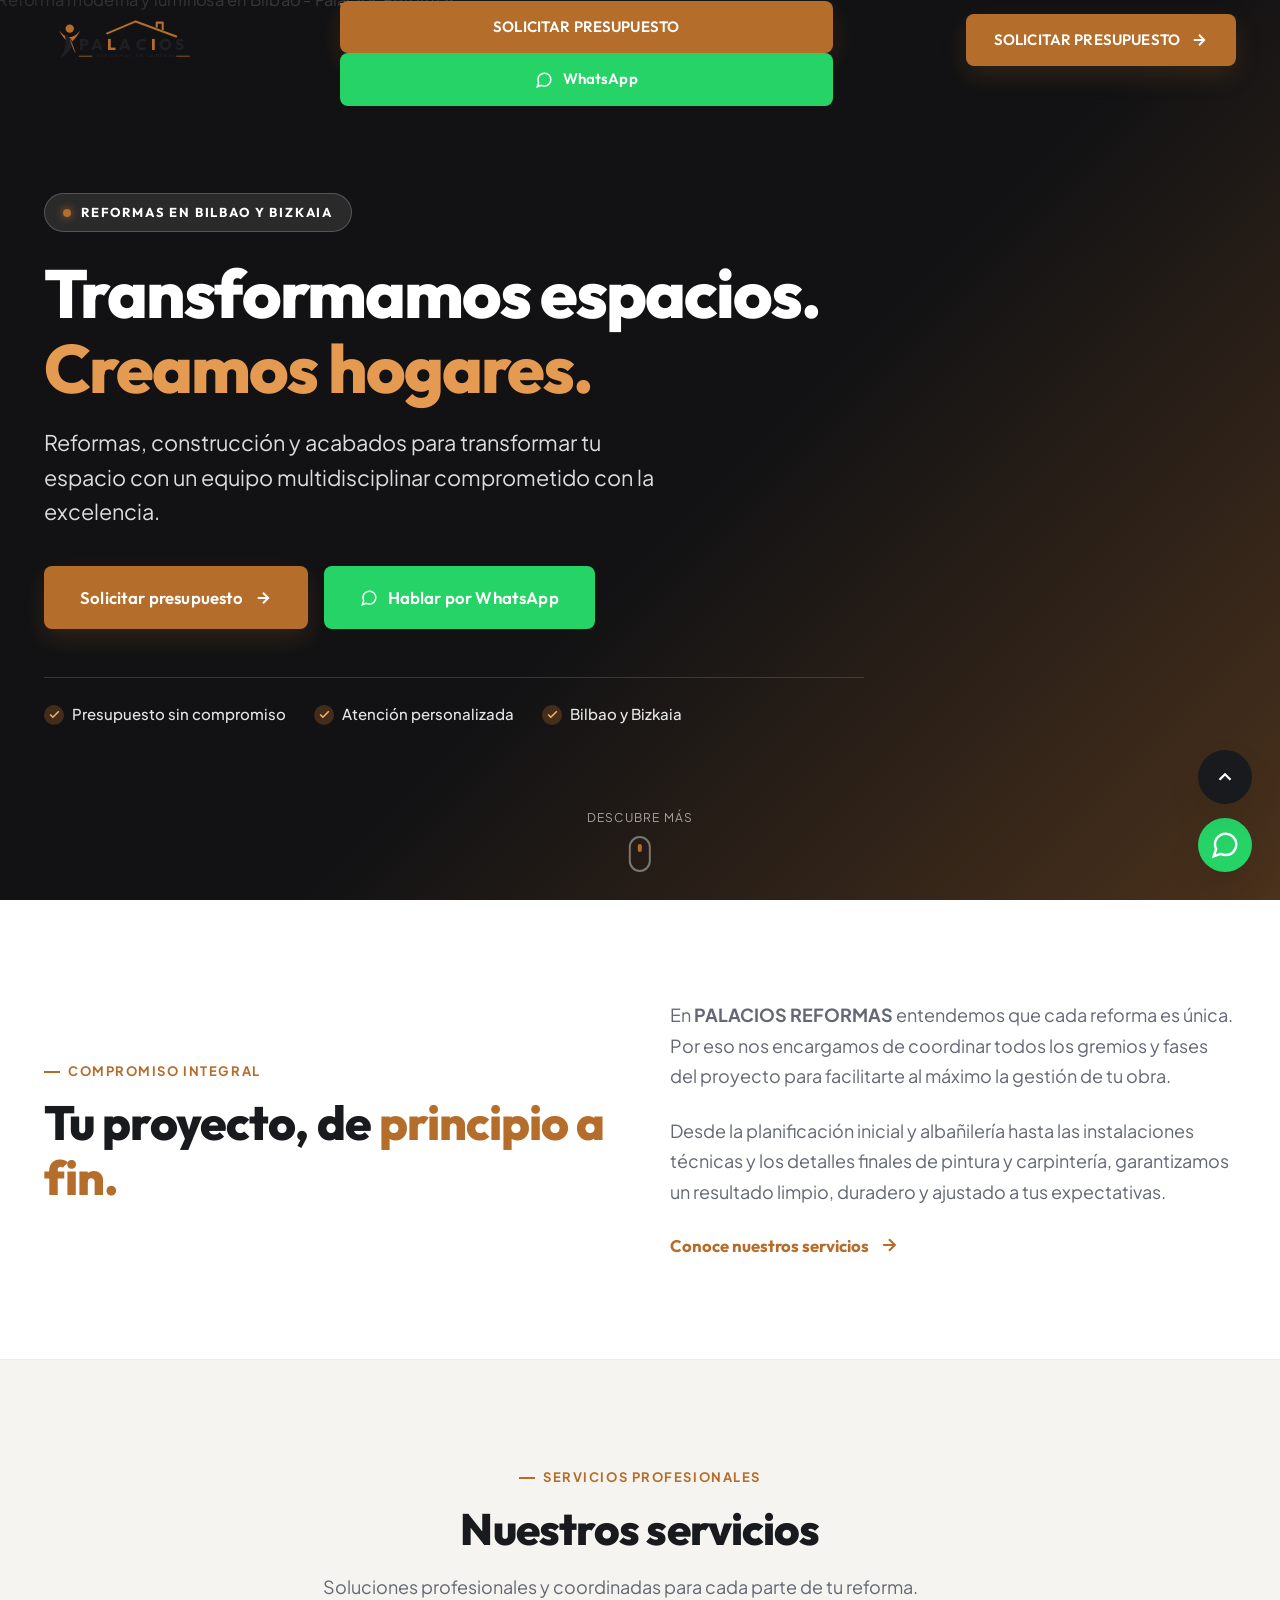
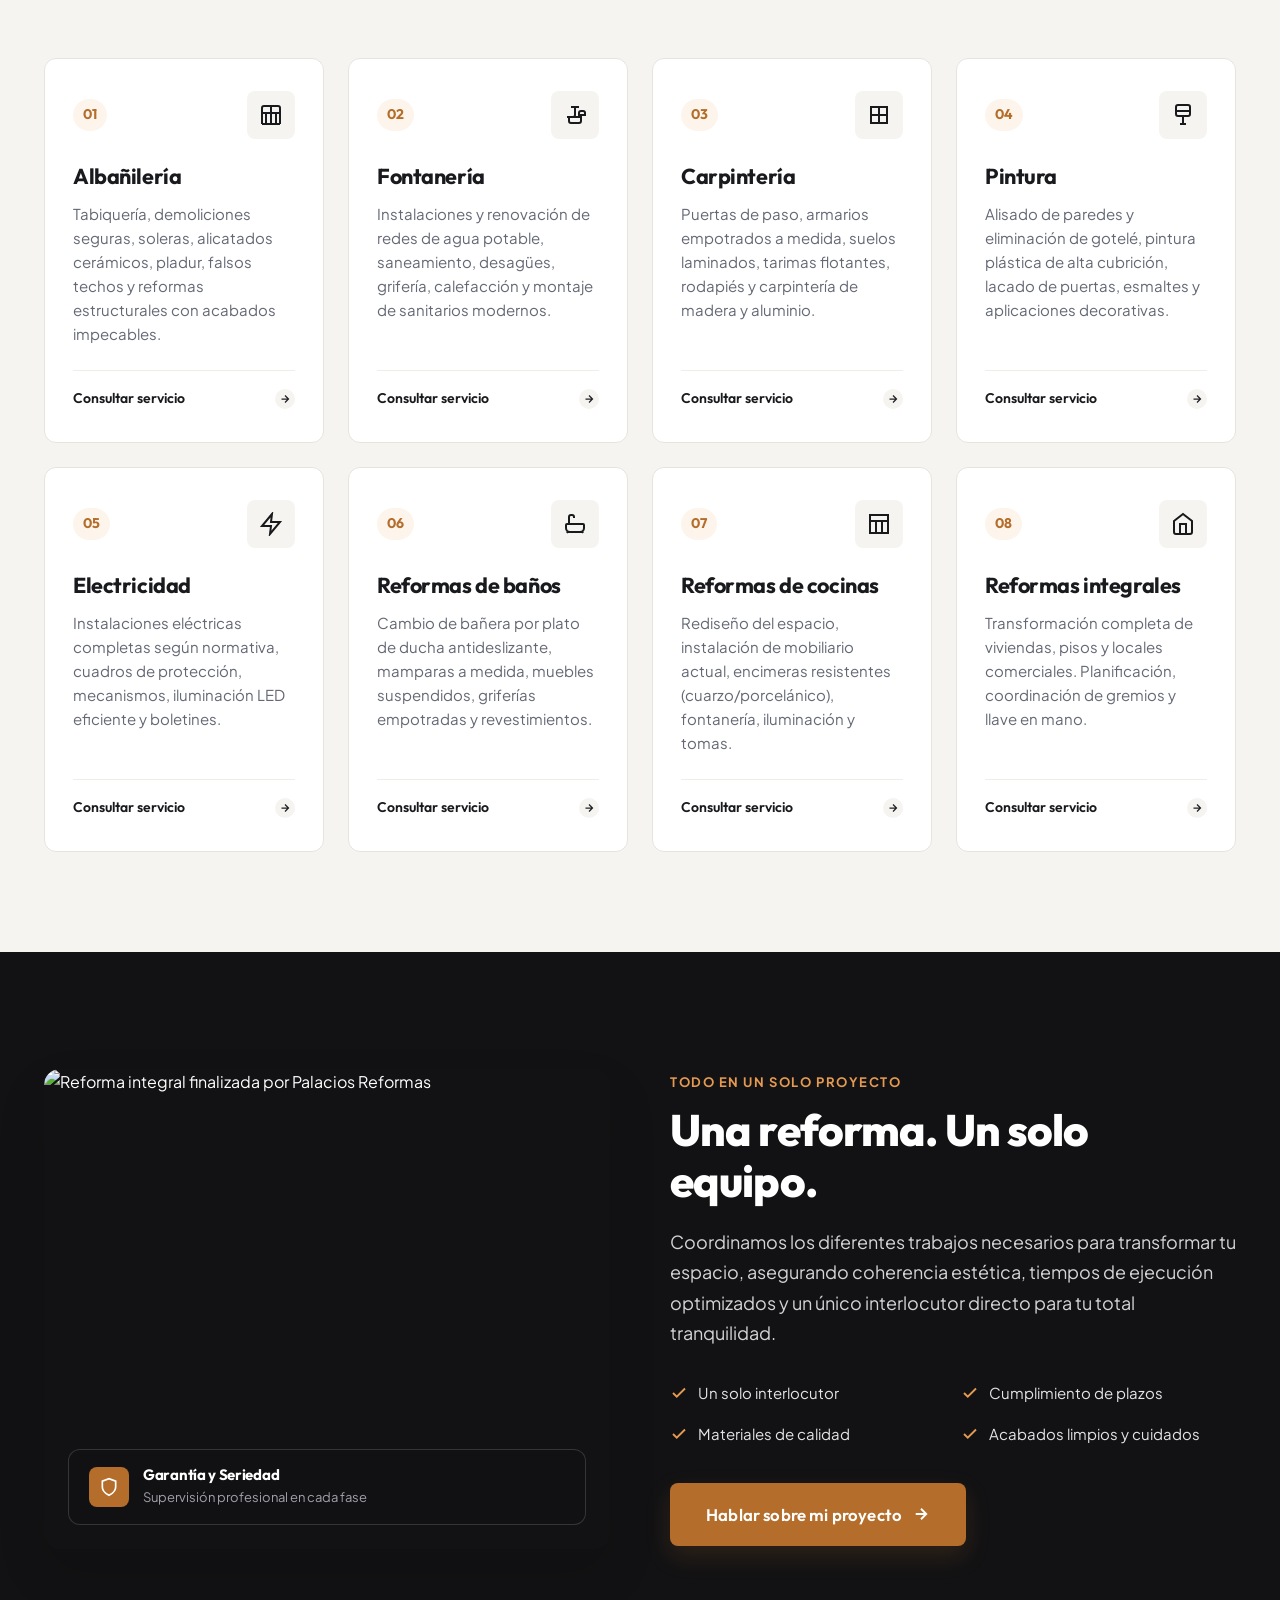
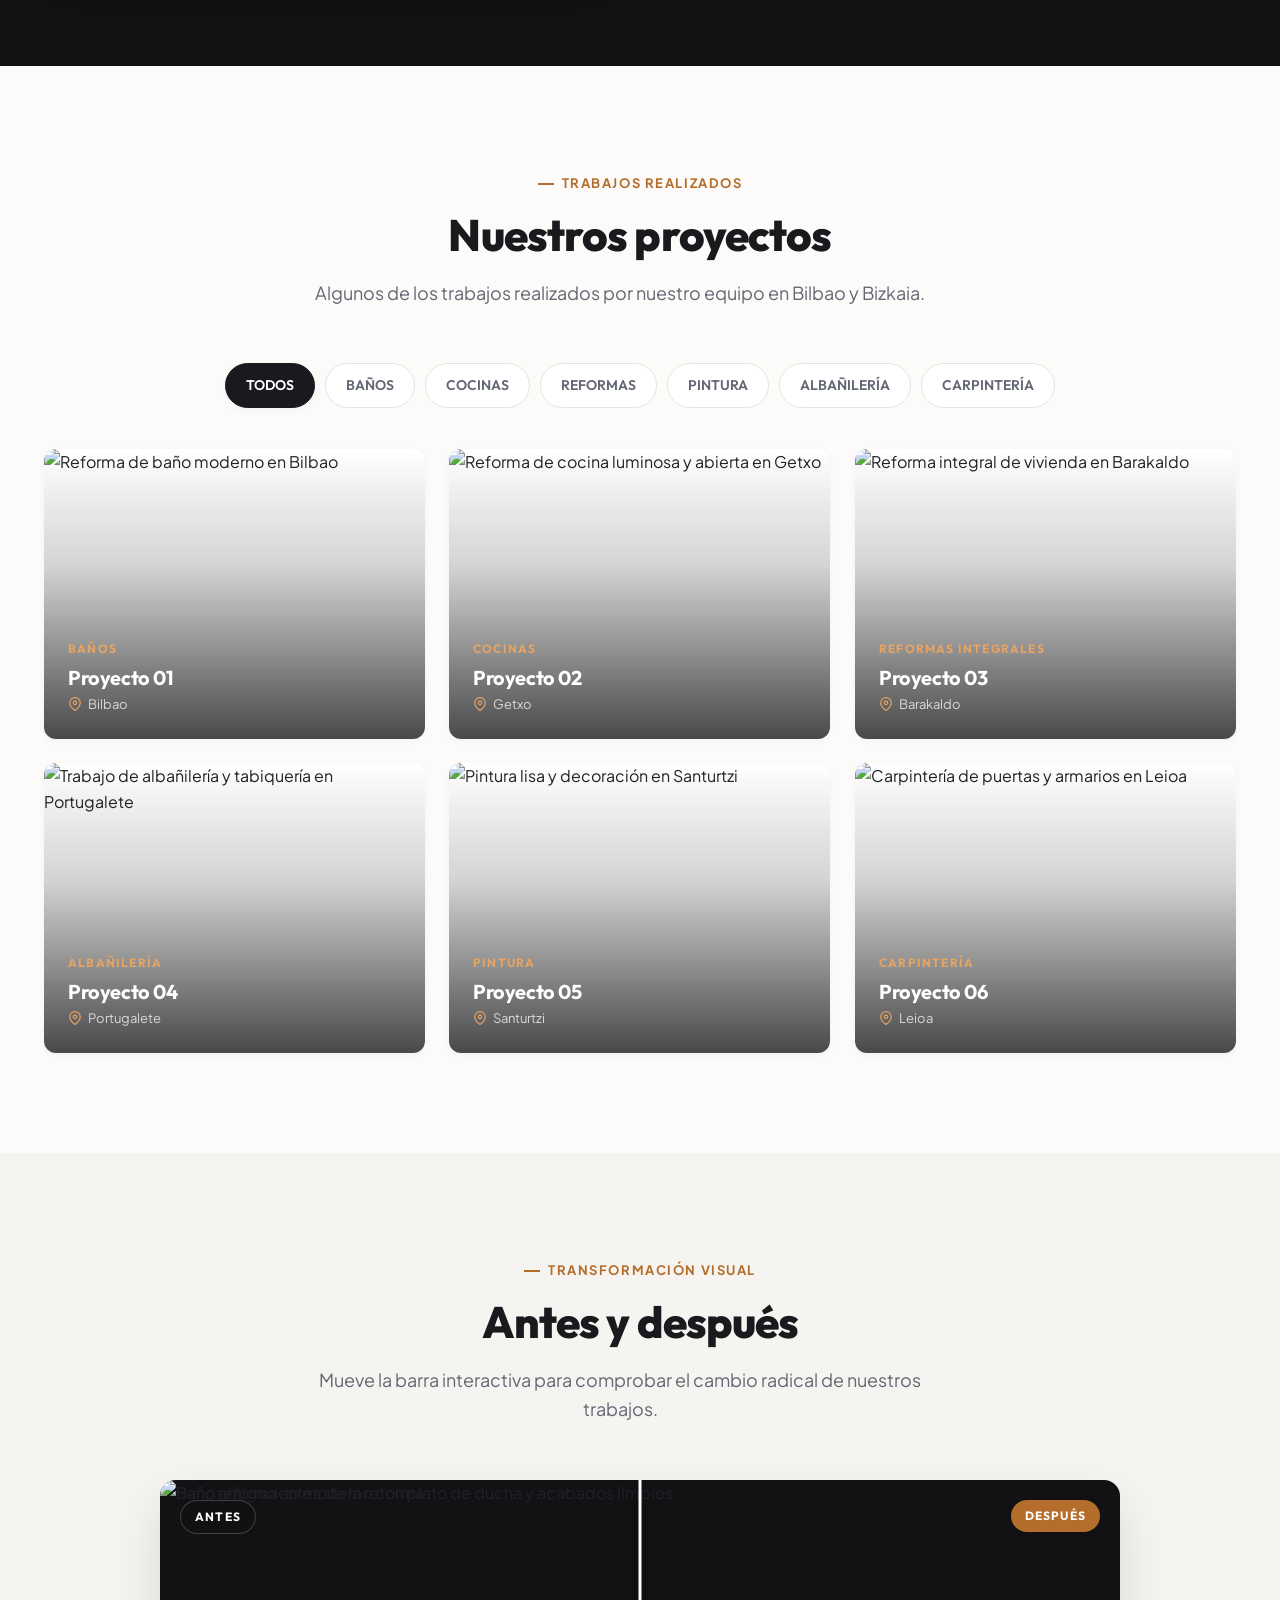
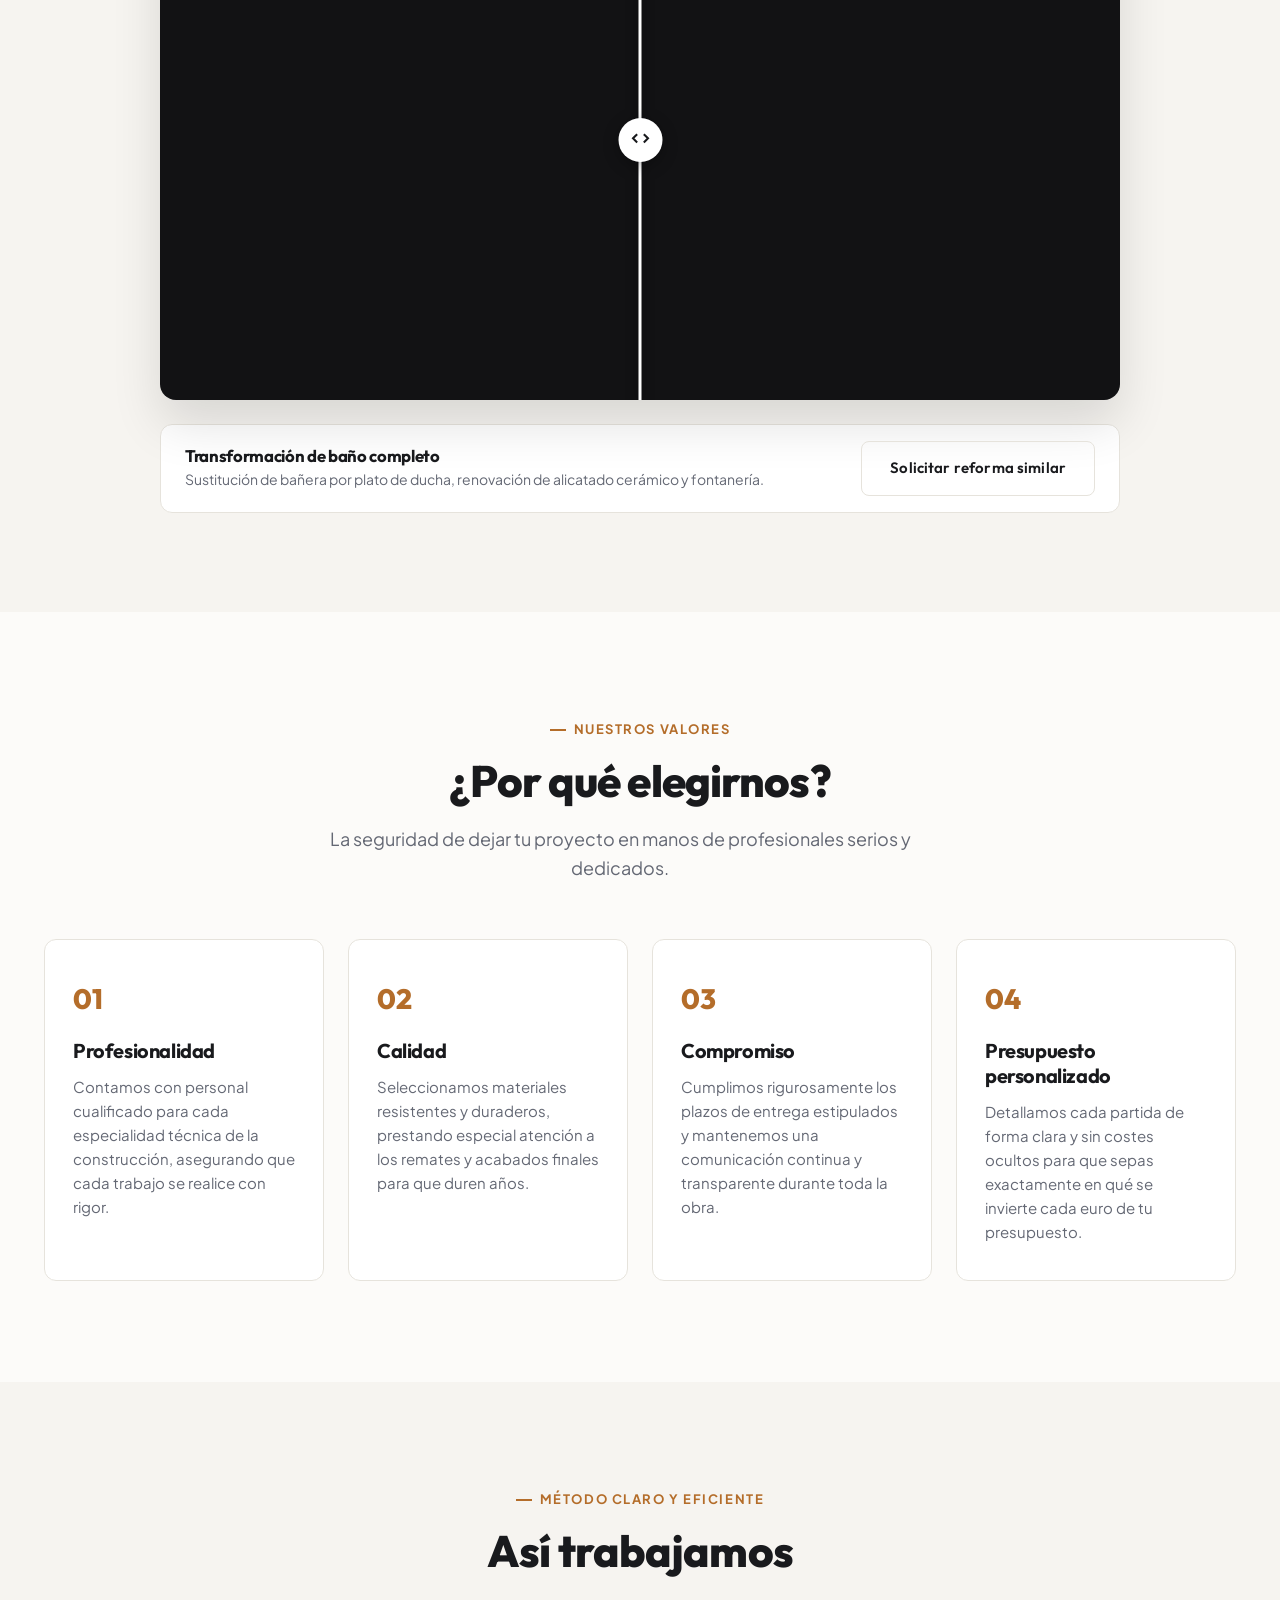
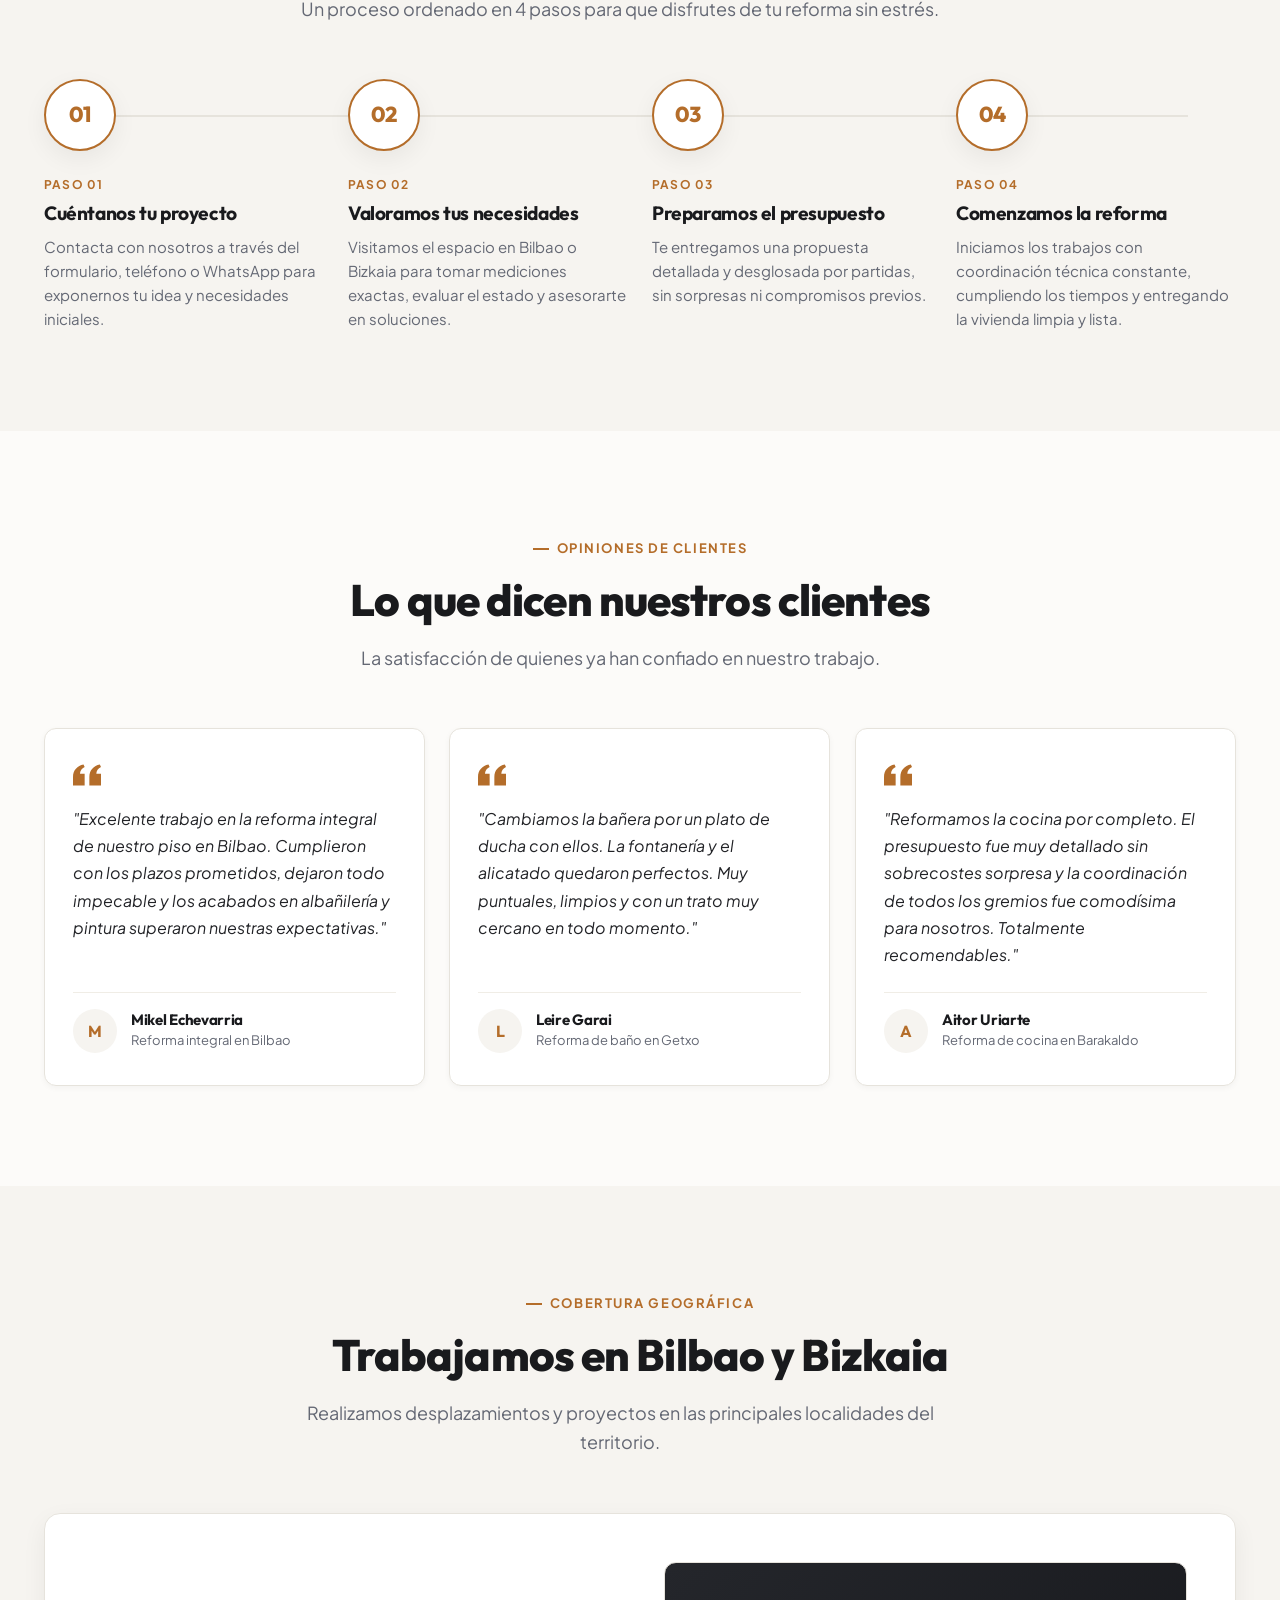
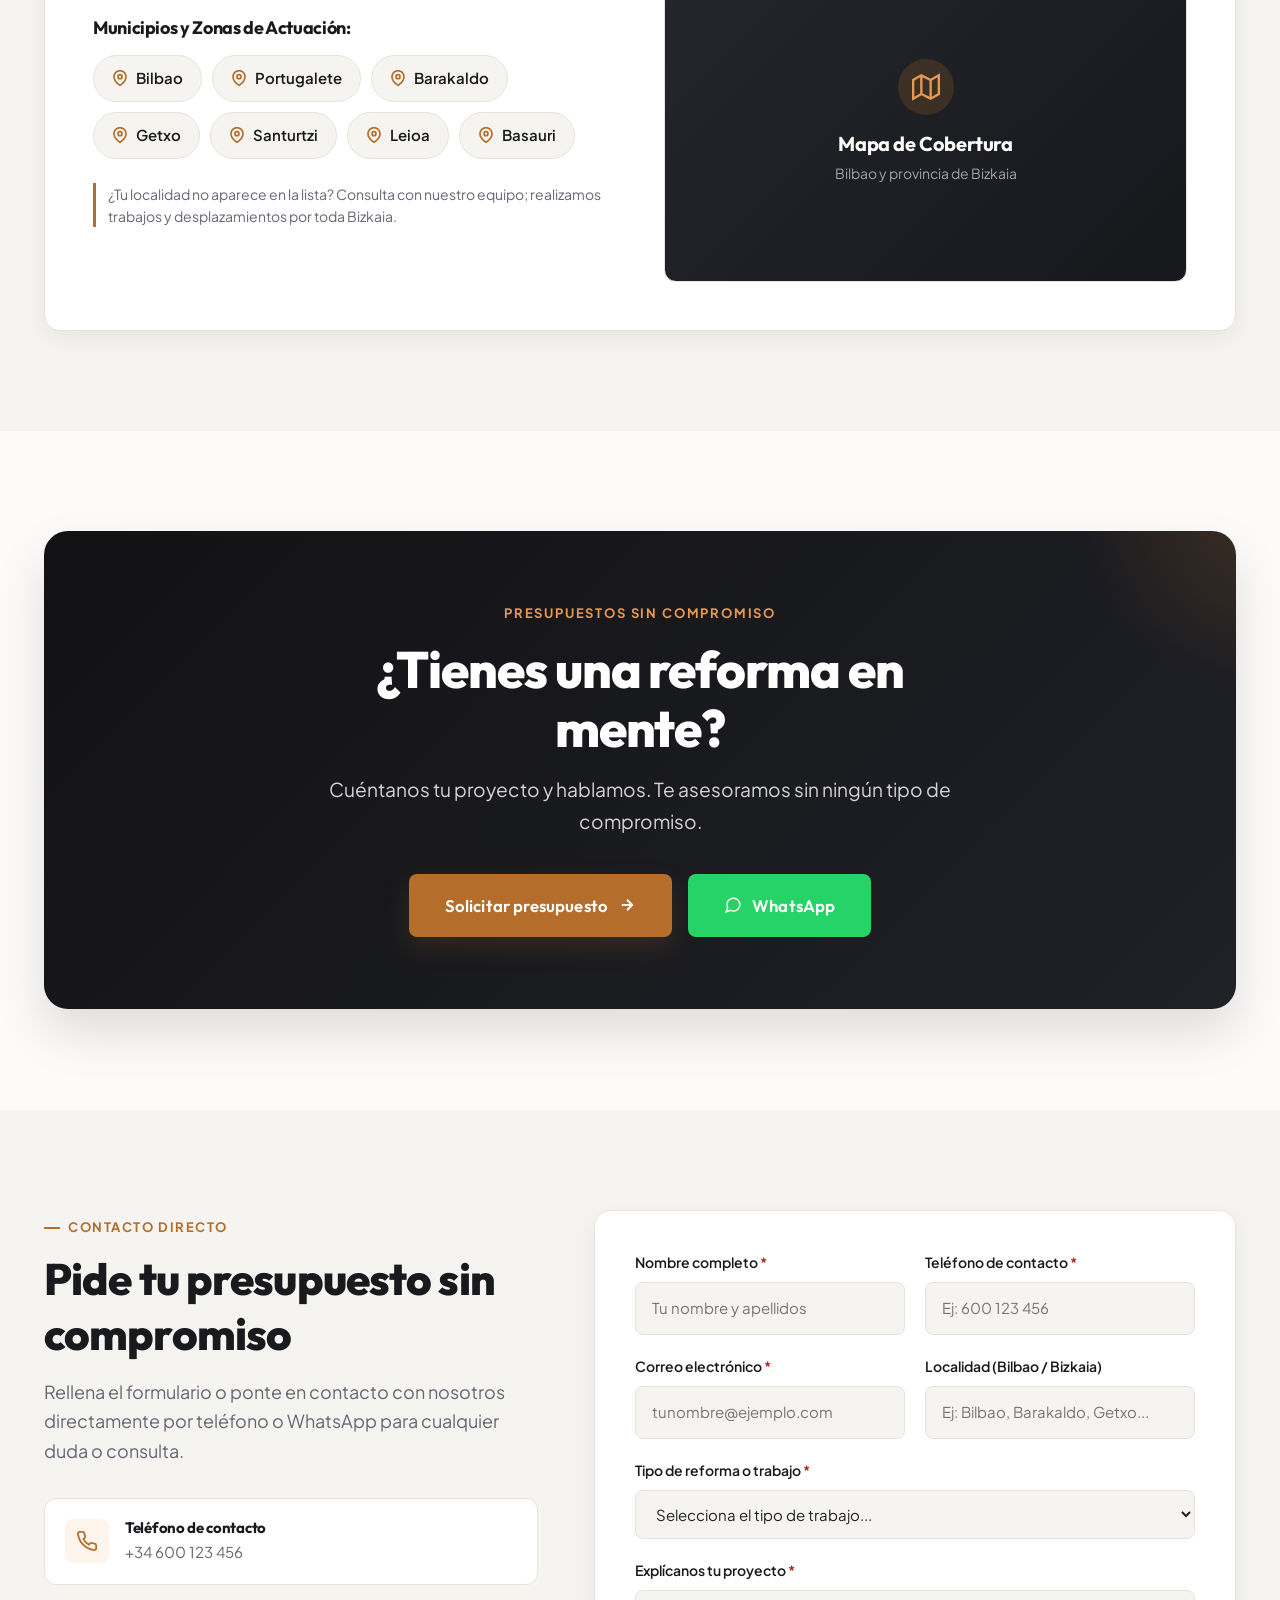
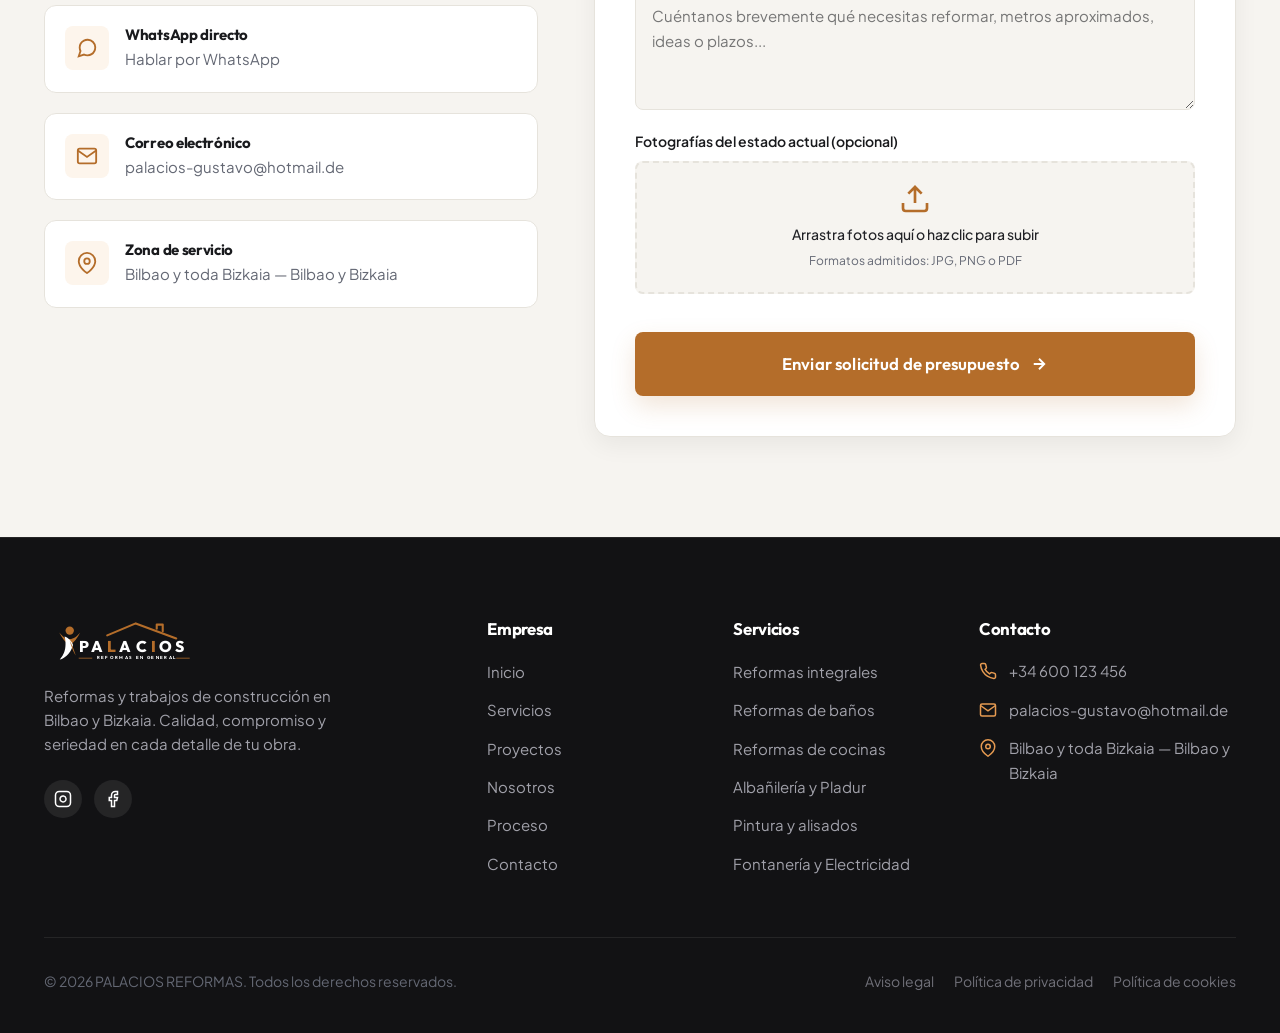
==== commit b4230897: "feat: add corporate CSS theme and project configuration Define CSS variables for brand colors and ty" ====
--- a/palacios-reformas/index.html
+++ b/palacios-reformas/index.html
@@ -24,7 +24,2522 @@
   <link href="https://fonts.googleapis.com/css2?family=Outfit:wght@400;500;600;700;800&family=Plus+Jakarta+Sans:wght@400;500;600;700&display=swap" rel="stylesheet">
 
   <!-- Hoja de estilos principal -->
-  <link rel="stylesheet" href="/css/style.css">
+  <style id="app-styles">
+/* ==========================================================================
+   PALACIOS REFORMAS - ESTILOS PRINCIPALES (style.css)
+   Empresa de Reformas y Construcción en Bilbao y Bizkaia
+   ========================================================================== */
+
+/* --------------------------------------------------------------------------
+   1. VARIABLES CSS Y TEMA
+   -------------------------------------------------------------------------- */
+:root {
+  /* Paleta cromática corporativa (inspirada en la identidad de marca PALACIOS) */
+  --primary: #191a1d;             /* Antracita / Grafito profundo */
+  --primary-hover: #2a2b30;
+  --secondary: #2d2e33;
+  --accent: #b46d2a;              /* Terracota / Bronce cálido / Ocre noble */
+  --accent-hover: #9b5a1e;
+  --accent-light: #fdf5ec;
+  --accent-glow: rgba(180, 109, 42, 0.18);
+  --dark: #121214;
+  --dark-surface: #1e1f23;
+  --light: #fcfbf9;               /* Fondo general limpio y cálido */
+  --surface: #ffffff;
+  --surface-alt: #f6f4f0;
+  --surface-card: #ffffff;
+  --text: #212226;                /* Texto principal legible y nítido */
+  --text-muted: #646874;          /* Subtextos y anotaciones */
+  --text-light: #f4f4f5;
+  --border: #e6e3dc;              /* Bordes sutiles elegantes */
+  --border-light: #f0ede6;
+  --success: #15803d;
+  --error: #b91c1c;
+
+  /* Tipografías */
+  --font-heading: 'Outfit', -apple-system, BlinkMacSystemFont, 'Segoe UI', Roboto, sans-serif;
+  --font-body: 'Plus Jakarta Sans', -apple-system, BlinkMacSystemFont, 'Segoe UI', Roboto, sans-serif;
+
+  /* Espaciados y medidas */
+  --container-max: 1240px;
+  --header-height: 80px;
+  --header-height-scrolled: 68px;
+  --radius-xs: 4px;
+  --radius-sm: 8px;
+  --radius-md: 12px;
+  --radius-lg: 16px;
+  --radius-xl: 24px;
+  --radius-pill: 9999px;
+
+  /* Sombras elegantes con bajo contraste */
+  --shadow-sm: 0 2px 6px rgba(0, 0, 0, 0.04);
+  --shadow-md: 0 8px 24px rgba(0, 0, 0, 0.06);
+  --shadow-lg: 0 16px 36px rgba(0, 0, 0, 0.08);
+  --shadow-xl: 0 24px 50px rgba(0, 0, 0, 0.12);
+  --shadow-glow: 0 10px 25px var(--accent-glow);
+
+  /* Transiciones */
+  --transition-fast: 0.2s cubic-bezier(0.16, 1, 0.3, 1);
+  --transition-normal: 0.3s cubic-bezier(0.16, 1, 0.3, 1);
+  --transition-smooth: 0.45s cubic-bezier(0.16, 1, 0.3, 1);
+}
+
+/* --------------------------------------------------------------------------
+   2. RESET Y ESTILOS BASE
+   -------------------------------------------------------------------------- */
+*, *::before, *::after {
+  box-sizing: border-box;
+  margin: 0;
+  padding: 0;
+}
+
+html {
+  scroll-behavior: smooth;
+  font-size: 16px;
+  -webkit-text-size-adjust: 100%;
+}
+
+body {
+  font-family: var(--font-body);
+  color: var(--text);
+  background-color: var(--light);
+  line-height: 1.65;
+  overflow-x: hidden;
+  -webkit-font-smoothing: antialiased;
+  -moz-osx-font-smoothing: grayscale;
+}
+
+img, picture, video, canvas, svg {
+  display: block;
+  max-width: 100%;
+}
+
+input, button, textarea, select {
+  font: inherit;
+  color: inherit;
+}
+
+button {
+  cursor: pointer;
+  border: none;
+  background: none;
+}
+
+a {
+  color: inherit;
+  text-decoration: none;
+  transition: color var(--transition-fast);
+}
+
+ul, ol {
+  list-style: none;
+}
+
+h1, h2, h3, h4, h5, h6 {
+  font-family: var(--font-heading);
+  font-weight: 700;
+  color: var(--primary);
+  line-height: 1.25;
+  letter-spacing: -0.02em;
+}
+
+p {
+  color: var(--text-muted);
+}
+
+/* Enfoque accesible */
+:focus-visible {
+  outline: 2px solid var(--accent);
+  outline-offset: 3px;
+}
+
+/* Contenedor principal */
+.container {
+  width: 100%;
+  max-width: var(--container-max);
+  margin-left: auto;
+  margin-right: auto;
+  padding-left: 24px;
+  padding-right: 24px;
+}
+
+@media (max-width: 640px) {
+  .container {
+    padding-left: 18px;
+    padding-right: 18px;
+  }
+}
+
+/* --------------------------------------------------------------------------
+   3. COMPONENTES GLOBALES (BOTONES, BADGES, TÍTULOS)
+   -------------------------------------------------------------------------- */
+.section {
+  padding: 100px 0;
+  position: relative;
+}
+
+@media (max-width: 768px) {
+  .section {
+    padding: 64px 0;
+  }
+}
+
+.section--alt {
+  background-color: var(--surface-alt);
+}
+
+.section--dark {
+  background-color: var(--dark);
+  color: var(--text-light);
+}
+
+.section--dark h2,
+.section--dark h3,
+.section--dark p {
+  color: #f4f4f5;
+}
+
+.section--dark p {
+  color: #a1a1aa;
+}
+
+.section-header {
+  margin-bottom: 56px;
+}
+
+.section-header--center {
+  text-align: center;
+  max-width: 680px;
+  margin-left: auto;
+  margin-right: auto;
+}
+
+.section-tag {
+  display: inline-flex;
+  align-items: center;
+  gap: 8px;
+  font-size: 0.8125rem;
+  font-weight: 700;
+  text-transform: uppercase;
+  letter-spacing: 0.12em;
+  color: var(--accent);
+  margin-bottom: 12px;
+}
+
+.section-tag::before {
+  content: '';
+  display: inline-block;
+  width: 16px;
+  height: 2px;
+  background-color: var(--accent);
+}
+
+.section-title {
+  font-size: clamp(2rem, 3.5vw, 2.75rem);
+  font-weight: 800;
+  margin-bottom: 16px;
+  color: var(--primary);
+}
+
+.section-subtitle {
+  font-size: 1.125rem;
+  color: var(--text-muted);
+  max-width: 640px;
+}
+
+/* Botones */
+.btn {
+  display: inline-flex;
+  align-items: center;
+  justify-content: center;
+  gap: 10px;
+  padding: 14px 28px;
+  font-family: var(--font-heading);
+  font-weight: 600;
+  font-size: 0.9375rem;
+  letter-spacing: 0.01em;
+  border-radius: var(--radius-sm);
+  white-space: nowrap;
+  transition: all var(--transition-normal);
+  text-align: center;
+  position: relative;
+  overflow: hidden;
+}
+
+.btn svg {
+  width: 18px;
+  height: 18px;
+  transition: transform var(--transition-fast);
+}
+
+.btn:hover svg {
+  transform: translateX(3px);
+}
+
+.btn--primary {
+  background-color: var(--accent);
+  color: #ffffff;
+  box-shadow: var(--shadow-glow);
+}
+
+.btn--primary:hover {
+  background-color: var(--accent-hover);
+  transform: translateY(-2px);
+  box-shadow: 0 12px 28px rgba(180, 109, 42, 0.3);
+  color: #ffffff;
+}
+
+.btn--dark {
+  background-color: var(--primary);
+  color: #ffffff;
+}
+
+.btn--dark:hover {
+  background-color: #000000;
+  transform: translateY(-2px);
+  box-shadow: var(--shadow-md);
+  color: #ffffff;
+}
+
+.btn--outline {
+  background-color: transparent;
+  color: var(--primary);
+  border: 1.5px solid var(--border);
+}
+
+.btn--outline:hover {
+  background-color: var(--surface);
+  border-color: var(--primary);
+  transform: translateY(-2px);
+}
+
+.btn--outline-white {
+  background-color: rgba(255, 255, 255, 0.08);
+  color: #ffffff;
+  border: 1.5px solid rgba(255, 255, 255, 0.25);
+  backdrop-filter: blur(8px);
+}
+
+.btn--outline-white:hover {
+  background-color: #ffffff;
+  color: var(--primary);
+  border-color: #ffffff;
+  transform: translateY(-2px);
+}
+
+.btn--whatsapp {
+  background-color: #25d366;
+  color: #ffffff;
+}
+
+.btn--whatsapp:hover {
+  background-color: #20ba59;
+  transform: translateY(-2px);
+  box-shadow: 0 10px 24px rgba(37, 211, 102, 0.3);
+}
+
+.btn--lg {
+  padding: 18px 36px;
+  font-size: 1.05rem;
+}
+
+.btn--block {
+  width: 100%;
+}
+
+/* --------------------------------------------------------------------------
+   4. HEADER Y NAVEGACIÓN
+   -------------------------------------------------------------------------- */
+.header {
+  position: fixed;
+  top: 0;
+  left: 0;
+  right: 0;
+  z-index: 1000;
+  height: var(--header-height);
+  transition: background-color var(--transition-normal),
+              box-shadow var(--transition-normal),
+              height var(--transition-normal),
+              border-color var(--transition-normal);
+  display: flex;
+  align-items: center;
+  background-color: transparent;
+}
+
+.header--scrolled {
+  height: var(--header-height-scrolled);
+  background-color: rgba(255, 255, 255, 0.95);
+  backdrop-filter: blur(14px);
+  -webkit-backdrop-filter: blur(14px);
+  box-shadow: var(--shadow-sm);
+  border-bottom: 1px solid var(--border-light);
+}
+
+.header__container {
+  display: flex;
+  align-items: center;
+  justify-content: space-between;
+  width: 100%;
+}
+
+/* Logotipo */
+.logo {
+  display: inline-flex;
+  align-items: center;
+  gap: 12px;
+  font-family: var(--font-heading);
+  text-decoration: none;
+  z-index: 1001;
+}
+
+.logo__mark {
+  height: 48px;
+  width: auto;
+  display: flex;
+  align-items: center;
+}
+
+.logo__img {
+  height: 46px;
+  width: auto;
+  object-fit: contain;
+}
+
+/* Navegación Desktop */
+.nav__list {
+  display: flex;
+  align-items: center;
+  gap: 32px;
+}
+
+.nav__link {
+  font-family: var(--font-heading);
+  font-size: 0.9375rem;
+  font-weight: 500;
+  color: #ffffff;
+  padding: 8px 0;
+  position: relative;
+  transition: color var(--transition-fast);
+}
+
+.header--scrolled .nav__link {
+  color: var(--text);
+}
+
+.nav__link::after {
+  content: '';
+  position: absolute;
+  bottom: 0;
+  left: 0;
+  width: 0;
+  height: 2px;
+  background-color: var(--accent);
+  transition: width var(--transition-normal);
+}
+
+.nav__link:hover,
+.nav__link.active {
+  color: var(--accent);
+}
+
+.header--scrolled .nav__link:hover,
+.header--scrolled .nav__link.active {
+  color: var(--accent);
+}
+
+.nav__link:hover::after,
+.nav__link.active::after {
+  width: 100%;
+}
+
+.header__actions {
+  display: flex;
+  align-items: center;
+  gap: 16px;
+}
+
+/* Botón menú hamburguesa */
+.menu-toggle {
+  display: none;
+  flex-direction: column;
+  justify-content: space-between;
+  width: 28px;
+  height: 20px;
+  background: transparent;
+  border: none;
+  cursor: pointer;
+  z-index: 1001;
+  padding: 0;
+}
+
+.menu-toggle span {
+  display: block;
+  height: 2.5px;
+  width: 100%;
+  background-color: #ffffff;
+  border-radius: 2px;
+  transition: all var(--transition-normal);
+}
+
+.header--scrolled .menu-toggle span {
+  background-color: var(--primary);
+}
+
+.menu-toggle.is-active span:nth-child(1) {
+  transform: translateY(8.5px) rotate(45deg);
+  background-color: var(--primary);
+}
+
+.menu-toggle.is-active span:nth-child(2) {
+  opacity: 0;
+}
+
+.menu-toggle.is-active span:nth-child(3) {
+  transform: translateY(-8.5px) rotate(-45deg);
+  background-color: var(--primary);
+}
+
+/* Menú móvil desplegable */
+@media (max-width: 991px) {
+  .menu-toggle {
+    display: flex;
+  }
+
+  .nav {
+    position: fixed;
+    top: 0;
+    right: -100%;
+    width: 100%;
+    max-width: 380px;
+    height: 100vh;
+    background-color: var(--surface);
+    box-shadow: -10px 0 30px rgba(0, 0, 0, 0.15);
+    padding: 100px 32px 40px;
+    transition: right var(--transition-smooth);
+    display: flex;
+    flex-direction: column;
+    justify-content: space-between;
+    z-index: 1000;
+  }
+
+  .nav.is-open {
+    right: 0;
+  }
+
+  .nav__list {
+    flex-direction: column;
+    align-items: flex-start;
+    gap: 20px;
+    width: 100%;
+  }
+
+  .nav__link {
+    font-size: 1.25rem;
+    font-weight: 600;
+    color: var(--primary);
+    width: 100%;
+    padding: 6px 0;
+  }
+
+  .nav__cta-mobile {
+    display: flex;
+    flex-direction: column;
+    gap: 12px;
+    padding-top: 24px;
+    border-top: 1px solid var(--border-light);
+  }
+
+  .header__actions .btn {
+    display: none;
+  }
+}
+
+/* --------------------------------------------------------------------------
+   5. HERO SECTION
+   -------------------------------------------------------------------------- */
+.hero {
+  position: relative;
+  min-height: 100vh;
+  display: flex;
+  align-items: center;
+  padding-top: var(--header-height);
+  padding-bottom: 60px;
+  background-color: var(--dark);
+  color: #ffffff;
+  overflow: hidden;
+}
+
+.hero__bg {
+  position: absolute;
+  inset: 0;
+  z-index: 1;
+}
+
+.hero__img {
+  width: 100%;
+  height: 100%;
+  object-fit: cover;
+  object-position: center;
+  transform: scale(1.03);
+  animation: heroZoom 16s ease-out infinite alternate;
+}
+
+@keyframes heroZoom {
+  0% { transform: scale(1.03); }
+  100% { transform: scale(1.10); }
+}
+
+.hero__overlay {
+  position: absolute;
+  inset: 0;
+  background: linear-gradient(
+    135deg,
+    rgba(18, 18, 20, 0.88) 0%,
+    rgba(18, 18, 20, 0.72) 55%,
+    rgba(180, 109, 42, 0.35) 100%
+  );
+  z-index: 2;
+}
+
+.hero__container {
+  position: relative;
+  z-index: 3;
+  width: 100%;
+}
+
+.hero__content {
+  max-width: 820px;
+}
+
+.hero__tag {
+  display: inline-flex;
+  align-items: center;
+  gap: 10px;
+  padding: 8px 18px;
+  background: rgba(255, 255, 255, 0.1);
+  backdrop-filter: blur(10px);
+  -webkit-backdrop-filter: blur(10px);
+  border: 1px solid rgba(255, 255, 255, 0.2);
+  border-radius: var(--radius-pill);
+  font-family: var(--font-heading);
+  font-size: 0.8125rem;
+  font-weight: 700;
+  letter-spacing: 0.14em;
+  text-transform: uppercase;
+  color: #ffffff;
+  margin-bottom: 24px;
+}
+
+.hero__tag-dot {
+  width: 8px;
+  height: 8px;
+  border-radius: 50%;
+  background-color: var(--accent);
+  box-shadow: 0 0 10px var(--accent);
+}
+
+.hero__title {
+  font-size: clamp(2.5rem, 5.5vw, 4.25rem);
+  font-weight: 800;
+  line-height: 1.1;
+  color: #ffffff;
+  margin-bottom: 20px;
+  letter-spacing: -0.03em;
+}
+
+.hero__title span {
+  color: #e59a51;
+  display: inline;
+}
+
+.hero__subtitle {
+  font-size: clamp(1.0625rem, 2vw, 1.35rem);
+  color: rgba(255, 255, 255, 0.85);
+  margin-bottom: 36px;
+  max-width: 620px;
+  line-height: 1.6;
+}
+
+.hero__buttons {
+  display: flex;
+  flex-wrap: wrap;
+  gap: 16px;
+  margin-bottom: 48px;
+}
+
+.hero__indicators {
+  display: flex;
+  flex-wrap: wrap;
+  align-items: center;
+  gap: 28px;
+  padding-top: 24px;
+  border-top: 1px solid rgba(255, 255, 255, 0.15);
+}
+
+.hero__indicator-item {
+  display: inline-flex;
+  align-items: center;
+  gap: 8px;
+  font-size: 0.9375rem;
+  font-weight: 500;
+  color: rgba(255, 255, 255, 0.9);
+}
+
+.hero__indicator-icon {
+  width: 20px;
+  height: 20px;
+  border-radius: 50%;
+  background-color: rgba(180, 109, 42, 0.3);
+  color: #f5b06f;
+  display: flex;
+  align-items: center;
+  justify-content: center;
+  flex-shrink: 0;
+}
+
+.hero__indicator-icon svg {
+  width: 13px;
+  height: 13px;
+}
+
+/* Indicador de scroll */
+.hero__scroll {
+  position: absolute;
+  bottom: 28px;
+  left: 50%;
+  transform: translateX(-50%);
+  z-index: 4;
+  display: flex;
+  flex-direction: column;
+  align-items: center;
+  gap: 8px;
+  color: rgba(255, 255, 255, 0.6);
+  font-size: 0.75rem;
+  letter-spacing: 0.1em;
+  text-transform: uppercase;
+  transition: color var(--transition-fast);
+}
+
+.hero__scroll:hover {
+  color: #ffffff;
+}
+
+.hero__scroll-mouse {
+  width: 22px;
+  height: 36px;
+  border: 2px solid rgba(255, 255, 255, 0.4);
+  border-radius: 12px;
+  display: flex;
+  justify-content: center;
+  padding-top: 6px;
+}
+
+.hero__scroll-wheel {
+  width: 4px;
+  height: 8px;
+  background-color: var(--accent);
+  border-radius: 2px;
+  animation: scrollWheel 2s infinite ease-in-out;
+}
+
+@keyframes scrollWheel {
+  0% { transform: translateY(0); opacity: 1; }
+  50% { transform: translateY(10px); opacity: 0.2; }
+  100% { transform: translateY(0); opacity: 1; }
+}
+
+@media (max-width: 640px) {
+  .hero__buttons {
+    flex-direction: column;
+    width: 100%;
+  }
+  .hero__buttons .btn {
+    width: 100%;
+  }
+  .hero__indicators {
+    flex-direction: column;
+    align-items: flex-start;
+    gap: 12px;
+  }
+  .hero__scroll {
+    display: none;
+  }
+}
+
+/* --------------------------------------------------------------------------
+   6. SECCIÓN INTRODUCTORIA
+   -------------------------------------------------------------------------- */
+.intro {
+  background-color: var(--surface);
+  border-bottom: 1px solid var(--border-light);
+}
+
+.intro__grid {
+  display: grid;
+  grid-template-columns: 1fr 1fr;
+  gap: 60px;
+  align-items: center;
+}
+
+@media (max-width: 860px) {
+  .intro__grid {
+    grid-template-columns: 1fr;
+    gap: 32px;
+  }
+}
+
+.intro__title {
+  font-size: clamp(2rem, 3.8vw, 3rem);
+  font-weight: 800;
+  line-height: 1.15;
+  color: var(--primary);
+}
+
+.intro__title span {
+  color: var(--accent);
+}
+
+.intro__text p {
+  font-size: 1.125rem;
+  line-height: 1.7;
+  color: var(--text-muted);
+  margin-bottom: 24px;
+}
+
+.intro__link {
+  display: inline-flex;
+  align-items: center;
+  gap: 10px;
+  font-family: var(--font-heading);
+  font-weight: 700;
+  font-size: 1.05rem;
+  color: var(--accent);
+  transition: gap var(--transition-fast), color var(--transition-fast);
+}
+
+.intro__link:hover {
+  color: var(--accent-hover);
+  gap: 16px;
+}
+
+/* --------------------------------------------------------------------------
+   7. SERVICIOS (8 TARJETAS MODERNAS)
+   -------------------------------------------------------------------------- */
+.services-grid {
+  display: grid;
+  grid-template-columns: repeat(4, 1fr);
+  gap: 24px;
+}
+
+@media (max-width: 1100px) {
+  .services-grid {
+    grid-template-columns: repeat(2, 1fr);
+  }
+}
+
+@media (max-width: 640px) {
+  .services-grid {
+    grid-template-columns: 1fr;
+  }
+}
+
+.service-card {
+  background-color: var(--surface);
+  border: 1px solid var(--border);
+  border-radius: var(--radius-md);
+  padding: 32px 28px;
+  position: relative;
+  transition: all var(--transition-normal);
+  display: flex;
+  flex-direction: column;
+  justify-content: space-between;
+  overflow: hidden;
+}
+
+.service-card::before {
+  content: '';
+  position: absolute;
+  top: 0;
+  left: 0;
+  width: 100%;
+  height: 3px;
+  background-color: var(--accent);
+  transform: scaleX(0);
+  transform-origin: left;
+  transition: transform var(--transition-normal);
+}
+
+.service-card:hover {
+  transform: translateY(-6px);
+  box-shadow: var(--shadow-lg);
+  border-color: rgba(180, 109, 42, 0.4);
+}
+
+.service-card:hover::before {
+  transform: scaleX(1);
+}
+
+.service-card__top {
+  display: flex;
+  align-items: center;
+  justify-content: space-between;
+  margin-bottom: 24px;
+}
+
+.service-card__num {
+  font-family: var(--font-heading);
+  font-size: 0.875rem;
+  font-weight: 700;
+  color: var(--accent);
+  background-color: var(--accent-light);
+  padding: 4px 10px;
+  border-radius: var(--radius-pill);
+}
+
+.service-card__icon {
+  width: 48px;
+  height: 48px;
+  border-radius: var(--radius-sm);
+  background-color: var(--surface-alt);
+  color: var(--primary);
+  display: flex;
+  align-items: center;
+  justify-content: center;
+  transition: background-color var(--transition-normal), color var(--transition-normal);
+}
+
+.service-card:hover .service-card__icon {
+  background-color: var(--accent);
+  color: #ffffff;
+}
+
+.service-card__icon svg {
+  width: 24px;
+  height: 24px;
+}
+
+.service-card__title {
+  font-size: 1.35rem;
+  font-weight: 700;
+  margin-bottom: 12px;
+  color: var(--primary);
+}
+
+.service-card__desc {
+  font-size: 0.9375rem;
+  color: var(--text-muted);
+  line-height: 1.6;
+  margin-bottom: 24px;
+  flex-grow: 1;
+}
+
+.service-card__footer {
+  display: flex;
+  align-items: center;
+  justify-content: space-between;
+  padding-top: 16px;
+  border-top: 1px solid var(--border-light);
+}
+
+.service-card__action {
+  font-family: var(--font-heading);
+  font-size: 0.875rem;
+  font-weight: 600;
+  color: var(--primary);
+  display: inline-flex;
+  align-items: center;
+  gap: 6px;
+  transition: color var(--transition-fast);
+}
+
+.service-card:hover .service-card__action {
+  color: var(--accent);
+}
+
+.service-card__arrow {
+  width: 20px;
+  height: 20px;
+  border-radius: 50%;
+  background-color: var(--surface-alt);
+  display: flex;
+  align-items: center;
+  justify-content: center;
+  transition: transform var(--transition-fast), background-color var(--transition-fast), color var(--transition-fast);
+}
+
+.service-card:hover .service-card__arrow {
+  background-color: var(--accent);
+  color: #ffffff;
+  transform: translateX(4px);
+}
+
+.service-card__arrow svg {
+  width: 12px;
+  height: 12px;
+}
+
+/* --------------------------------------------------------------------------
+   8. SERVICIO DESTACADO (REFORMAS INTEGRALES 50/50)
+   -------------------------------------------------------------------------- */
+.featured-service {
+  background-color: var(--dark);
+  color: #ffffff;
+  overflow: hidden;
+}
+
+.featured-service__grid {
+  display: grid;
+  grid-template-columns: 1fr 1fr;
+  gap: 60px;
+  align-items: center;
+}
+
+@media (max-width: 900px) {
+  .featured-service__grid {
+    grid-template-columns: 1fr;
+    gap: 40px;
+  }
+}
+
+.featured-service__image-wrapper {
+  position: relative;
+  border-radius: var(--radius-lg);
+  overflow: hidden;
+  box-shadow: var(--shadow-xl);
+}
+
+.featured-service__img {
+  width: 100%;
+  height: 480px;
+  object-fit: cover;
+  display: block;
+}
+
+.featured-service__badge {
+  position: absolute;
+  bottom: 24px;
+  left: 24px;
+  right: 24px;
+  background: rgba(18, 18, 20, 0.85);
+  backdrop-filter: blur(12px);
+  -webkit-backdrop-filter: blur(12px);
+  padding: 16px 20px;
+  border-radius: var(--radius-md);
+  border: 1px solid rgba(255, 255, 255, 0.15);
+  display: flex;
+  align-items: center;
+  gap: 14px;
+}
+
+.featured-service__badge-icon {
+  width: 40px;
+  height: 40px;
+  border-radius: var(--radius-sm);
+  background-color: var(--accent);
+  display: flex;
+  align-items: center;
+  justify-content: center;
+  color: #ffffff;
+  flex-shrink: 0;
+}
+
+.featured-service__badge-icon svg {
+  width: 20px;
+  height: 20px;
+}
+
+.featured-service__badge-text h4 {
+  font-size: 0.9375rem;
+  color: #ffffff;
+  margin-bottom: 2px;
+}
+
+.featured-service__badge-text p {
+  font-size: 0.8125rem;
+  color: #a1a1aa;
+}
+
+.featured-service__content {
+  padding: 20px 0;
+}
+
+.featured-service__tag {
+  color: #e59a51;
+  font-size: 0.8125rem;
+  font-weight: 700;
+  letter-spacing: 0.12em;
+  text-transform: uppercase;
+  margin-bottom: 12px;
+  display: block;
+}
+
+.featured-service__title {
+  font-size: clamp(2rem, 3.5vw, 2.75rem);
+  font-weight: 800;
+  color: #ffffff;
+  margin-bottom: 20px;
+  line-height: 1.15;
+}
+
+.featured-service__text {
+  font-size: 1.125rem;
+  color: #d4d4d8;
+  line-height: 1.7;
+  margin-bottom: 32px;
+}
+
+.featured-service__list {
+  display: grid;
+  grid-template-columns: 1fr 1fr;
+  gap: 16px;
+  margin-bottom: 36px;
+}
+
+@media (max-width: 500px) {
+  .featured-service__list {
+    grid-template-columns: 1fr;
+  }
+}
+
+.featured-service__item {
+  display: flex;
+  align-items: center;
+  gap: 10px;
+  font-size: 0.9375rem;
+  color: #e4e4e7;
+}
+
+.featured-service__check {
+  color: #e59a51;
+  flex-shrink: 0;
+}
+
+.featured-service__check svg {
+  width: 18px;
+  height: 18px;
+}
+
+/* --------------------------------------------------------------------------
+   9. GALERÍA DE PROYECTOS Y FILTROS
+   -------------------------------------------------------------------------- */
+.gallery-filters {
+  display: flex;
+  flex-wrap: wrap;
+  justify-content: center;
+  gap: 10px;
+  margin-bottom: 40px;
+}
+
+.filter-btn {
+  padding: 10px 20px;
+  font-family: var(--font-heading);
+  font-size: 0.875rem;
+  font-weight: 600;
+  color: var(--text-muted);
+  background-color: var(--surface);
+  border: 1px solid var(--border);
+  border-radius: var(--radius-pill);
+  transition: all var(--transition-fast);
+}
+
+.filter-btn:hover {
+  color: var(--primary);
+  border-color: var(--primary);
+}
+
+.filter-btn.active {
+  background-color: var(--primary);
+  color: #ffffff;
+  border-color: var(--primary);
+  box-shadow: var(--shadow-sm);
+}
+
+.gallery-grid {
+  display: grid;
+  grid-template-columns: repeat(3, 1fr);
+  gap: 24px;
+}
+
+@media (max-width: 900px) {
+  .gallery-grid {
+    grid-template-columns: repeat(2, 1fr);
+  }
+}
+
+@media (max-width: 600px) {
+  .gallery-grid {
+    grid-template-columns: 1fr;
+  }
+}
+
+.project-card {
+  position: relative;
+  border-radius: var(--radius-md);
+  overflow: hidden;
+  background-color: var(--surface);
+  box-shadow: var(--shadow-sm);
+  cursor: pointer;
+  group: true;
+  transition: transform var(--transition-normal), box-shadow var(--transition-normal);
+}
+
+.project-card:hover {
+  transform: translateY(-6px);
+  box-shadow: var(--shadow-xl);
+}
+
+.project-card__image-box {
+  position: relative;
+  width: 100%;
+  height: 290px;
+  overflow: hidden;
+}
+
+.project-card__img {
+  width: 100%;
+  height: 100%;
+  object-fit: cover;
+  transition: transform var(--transition-smooth);
+}
+
+.project-card:hover .project-card__img {
+  transform: scale(1.08);
+}
+
+.project-card__overlay {
+  position: absolute;
+  inset: 0;
+  background: linear-gradient(to top, rgba(18, 18, 20, 0.85) 0%, rgba(18, 18, 20, 0.2) 60%, transparent 100%);
+  opacity: 0.9;
+  transition: opacity var(--transition-normal);
+  display: flex;
+  flex-direction: column;
+  justify-content: flex-end;
+  padding: 24px;
+}
+
+.project-card__category {
+  display: inline-block;
+  font-family: var(--font-heading);
+  font-size: 0.75rem;
+  font-weight: 700;
+  text-transform: uppercase;
+  letter-spacing: 0.1em;
+  color: #e59a51;
+  margin-bottom: 6px;
+}
+
+.project-card__title {
+  font-size: 1.25rem;
+  font-weight: 700;
+  color: #ffffff;
+  margin-bottom: 4px;
+}
+
+.project-card__location {
+  display: flex;
+  align-items: center;
+  gap: 6px;
+  font-size: 0.8125rem;
+  color: #d4d4d8;
+}
+
+.project-card__location svg {
+  width: 14px;
+  height: 14px;
+  color: #e59a51;
+}
+
+.project-card__zoom-btn {
+  position: absolute;
+  top: 16px;
+  right: 16px;
+  width: 36px;
+  height: 36px;
+  border-radius: 50%;
+  background: rgba(255, 255, 255, 0.2);
+  backdrop-filter: blur(8px);
+  -webkit-backdrop-filter: blur(8px);
+  color: #ffffff;
+  display: flex;
+  align-items: center;
+  justify-content: center;
+  opacity: 0;
+  transform: translateY(-8px);
+  transition: all var(--transition-fast);
+}
+
+.project-card:hover .project-card__zoom-btn {
+  opacity: 1;
+  transform: translateY(0);
+}
+
+.project-card__zoom-btn svg {
+  width: 16px;
+  height: 16px;
+}
+
+/* --------------------------------------------------------------------------
+   10. LIGHTBOX MODAL
+   -------------------------------------------------------------------------- */
+.lightbox {
+  position: fixed;
+  inset: 0;
+  z-index: 2000;
+  background-color: rgba(10, 10, 12, 0.94);
+  backdrop-filter: blur(16px);
+  -webkit-backdrop-filter: blur(16px);
+  display: flex;
+  align-items: center;
+  justify-content: center;
+  padding: 24px;
+  opacity: 0;
+  visibility: hidden;
+  transition: opacity var(--transition-normal), visibility var(--transition-normal);
+}
+
+.lightbox.is-open {
+  opacity: 1;
+  visibility: visible;
+}
+
+.lightbox__container {
+  position: relative;
+  max-width: 960px;
+  width: 100%;
+  max-height: 90vh;
+  display: flex;
+  flex-direction: column;
+  align-items: center;
+}
+
+.lightbox__img-box {
+  width: 100%;
+  max-height: 75vh;
+  display: flex;
+  align-items: center;
+  justify-content: center;
+  overflow: hidden;
+  border-radius: var(--radius-md);
+  box-shadow: 0 20px 60px rgba(0, 0, 0, 0.5);
+}
+
+.lightbox__img {
+  max-width: 100%;
+  max-height: 75vh;
+  object-fit: contain;
+  border-radius: var(--radius-md);
+}
+
+.lightbox__caption {
+  width: 100%;
+  display: flex;
+  align-items: center;
+  justify-content: space-between;
+  padding-top: 16px;
+  color: #ffffff;
+}
+
+.lightbox__category {
+  font-size: 0.8125rem;
+  font-weight: 700;
+  text-transform: uppercase;
+  color: #e59a51;
+  letter-spacing: 0.1em;
+}
+
+.lightbox__title {
+  font-size: 1.25rem;
+  font-weight: 700;
+  color: #ffffff;
+}
+
+.lightbox__close {
+  position: absolute;
+  top: -48px;
+  right: 0;
+  width: 40px;
+  height: 40px;
+  border-radius: 50%;
+  background: rgba(255, 255, 255, 0.15);
+  color: #ffffff;
+  display: flex;
+  align-items: center;
+  justify-content: center;
+  cursor: pointer;
+  transition: background-color var(--transition-fast);
+}
+
+.lightbox__close:hover {
+  background-color: var(--accent);
+}
+
+.lightbox__close svg {
+  width: 22px;
+  height: 22px;
+}
+
+.lightbox__nav {
+  position: absolute;
+  top: 50%;
+  transform: translateY(-50%);
+  width: 48px;
+  height: 48px;
+  border-radius: 50%;
+  background: rgba(255, 255, 255, 0.15);
+  color: #ffffff;
+  display: flex;
+  align-items: center;
+  justify-content: center;
+  cursor: pointer;
+  transition: background-color var(--transition-fast), transform var(--transition-fast);
+}
+
+.lightbox__nav:hover {
+  background-color: var(--accent);
+  transform: translateY(-50%) scale(1.08);
+}
+
+.lightbox__nav svg {
+  width: 24px;
+  height: 24px;
+}
+
+.lightbox__prev {
+  left: -64px;
+}
+
+.lightbox__next {
+  right: -64px;
+}
+
+@media (max-width: 1100px) {
+  .lightbox__prev {
+    left: 12px;
+  }
+  .lightbox__next {
+    right: 12px;
+  }
+  .lightbox__close {
+    top: 12px;
+    right: 12px;
+  }
+}
+
+/* --------------------------------------------------------------------------
+   11. ANTES Y DESPUÉS (SLIDER INTERACTIVO)
+   -------------------------------------------------------------------------- */
+.comparison-wrapper {
+  max-width: 960px;
+  margin: 0 auto;
+}
+
+.comparison-container {
+  position: relative;
+  width: 100%;
+  height: 520px;
+  overflow: hidden;
+  border-radius: var(--radius-lg);
+  box-shadow: var(--shadow-xl);
+  user-select: none;
+  touch-action: pan-y;
+  background-color: var(--dark);
+}
+
+@media (max-width: 768px) {
+  .comparison-container {
+    height: 380px;
+  }
+}
+
+@media (max-width: 480px) {
+  .comparison-container {
+    height: 300px;
+  }
+}
+
+.comparison-img {
+  position: absolute;
+  top: 0;
+  left: 0;
+  width: 100%;
+  height: 100%;
+  object-fit: cover;
+  pointer-events: none;
+}
+
+.comparison-before {
+  position: absolute;
+  top: 0;
+  left: 0;
+  width: 100%;
+  height: 100%;
+  overflow: hidden;
+  clip-path: polygon(0 0, 50% 0, 50% 100%, 0 100%);
+  transition: clip-path 0.05s ease-out;
+}
+
+.comparison-badge {
+  position: absolute;
+  top: 20px;
+  padding: 6px 14px;
+  border-radius: var(--radius-pill);
+  font-family: var(--font-heading);
+  font-size: 0.75rem;
+  font-weight: 700;
+  text-transform: uppercase;
+  letter-spacing: 0.1em;
+  z-index: 5;
+}
+
+.comparison-badge--before {
+  left: 20px;
+  background-color: rgba(18, 18, 20, 0.8);
+  color: #ffffff;
+  border: 1px solid rgba(255, 255, 255, 0.2);
+}
+
+.comparison-badge--after {
+  right: 20px;
+  background-color: var(--accent);
+  color: #ffffff;
+  box-shadow: var(--shadow-sm);
+}
+
+.comparison-handle {
+  position: absolute;
+  top: 0;
+  bottom: 0;
+  left: 50%;
+  width: 3px;
+  background-color: #ffffff;
+  box-shadow: 0 0 12px rgba(0, 0, 0, 0.5);
+  transform: translateX(-50%);
+  cursor: ew-resize;
+  z-index: 10;
+}
+
+.comparison-handle-btn {
+  position: absolute;
+  top: 50%;
+  left: 50%;
+  transform: translate(-50%, -50%);
+  width: 44px;
+  height: 44px;
+  border-radius: 50%;
+  background-color: #ffffff;
+  color: var(--primary);
+  box-shadow: 0 4px 16px rgba(0, 0, 0, 0.3);
+  display: flex;
+  align-items: center;
+  justify-content: center;
+  pointer-events: none;
+  transition: transform var(--transition-fast), background-color var(--transition-fast), color var(--transition-fast);
+}
+
+.comparison-container:active .comparison-handle-btn,
+.comparison-container:hover .comparison-handle-btn {
+  background-color: var(--accent);
+  color: #ffffff;
+  transform: translate(-50%, -50%) scale(1.1);
+}
+
+.comparison-handle-btn svg {
+  width: 20px;
+  height: 20px;
+}
+
+.comparison-info {
+  margin-top: 24px;
+  display: flex;
+  align-items: center;
+  justify-content: space-between;
+  flex-wrap: wrap;
+  gap: 16px;
+  padding: 16px 24px;
+  background-color: var(--surface);
+  border-radius: var(--radius-md);
+  border: 1px solid var(--border);
+}
+
+.comparison-info-text h4 {
+  font-size: 1.05rem;
+  margin-bottom: 2px;
+}
+
+.comparison-info-text p {
+  font-size: 0.875rem;
+}
+
+/* --------------------------------------------------------------------------
+   12. POR QUÉ PALACIOS (4 BLOQUES)
+   -------------------------------------------------------------------------- */
+.why-grid {
+  display: grid;
+  grid-template-columns: repeat(4, 1fr);
+  gap: 24px;
+}
+
+@media (max-width: 1024px) {
+  .why-grid {
+    grid-template-columns: repeat(2, 1fr);
+  }
+}
+
+@media (max-width: 600px) {
+  .why-grid {
+    grid-template-columns: 1fr;
+  }
+}
+
+.why-card {
+  background-color: var(--surface);
+  border: 1px solid var(--border);
+  border-radius: var(--radius-md);
+  padding: 36px 28px;
+  transition: transform var(--transition-normal), box-shadow var(--transition-normal);
+}
+
+.why-card:hover {
+  transform: translateY(-6px);
+  box-shadow: var(--shadow-lg);
+}
+
+.why-card__num {
+  font-family: var(--font-heading);
+  font-size: 1.75rem;
+  font-weight: 800;
+  color: var(--accent);
+  margin-bottom: 16px;
+  display: block;
+}
+
+.why-card__title {
+  font-size: 1.25rem;
+  font-weight: 700;
+  margin-bottom: 12px;
+  color: var(--primary);
+}
+
+.why-card__desc {
+  font-size: 0.9375rem;
+  color: var(--text-muted);
+  line-height: 1.6;
+}
+
+/* --------------------------------------------------------------------------
+   13. PROCESO DE TRABAJO (LÍNEA DE PROGRESO)
+   -------------------------------------------------------------------------- */
+.process-timeline {
+  display: grid;
+  grid-template-columns: repeat(4, 1fr);
+  gap: 24px;
+  position: relative;
+  margin-top: 40px;
+}
+
+.process-timeline::before {
+  content: '';
+  position: absolute;
+  top: 36px;
+  left: 48px;
+  right: 48px;
+  height: 2px;
+  background-color: var(--border);
+  z-index: 1;
+}
+
+@media (max-width: 900px) {
+  .process-timeline {
+    grid-template-columns: 1fr;
+    gap: 32px;
+  }
+
+  .process-timeline::before {
+    top: 0;
+    bottom: 0;
+    left: 35px;
+    right: auto;
+    width: 2px;
+    height: 100%;
+  }
+}
+
+.process-step {
+  position: relative;
+  z-index: 2;
+}
+
+@media (max-width: 900px) {
+  .process-step {
+    display: flex;
+    gap: 24px;
+    align-items: flex-start;
+  }
+}
+
+.process-step__number-box {
+  width: 72px;
+  height: 72px;
+  border-radius: 50%;
+  background-color: var(--surface);
+  border: 2px solid var(--accent);
+  color: var(--accent);
+  display: flex;
+  align-items: center;
+  justify-content: center;
+  font-family: var(--font-heading);
+  font-size: 1.35rem;
+  font-weight: 800;
+  margin-bottom: 24px;
+  box-shadow: var(--shadow-md);
+  transition: background-color var(--transition-normal), color var(--transition-normal), transform var(--transition-normal);
+  flex-shrink: 0;
+}
+
+.process-step:hover .process-step__number-box {
+  background-color: var(--accent);
+  color: #ffffff;
+  transform: scale(1.08);
+}
+
+.process-step__tag {
+  font-size: 0.75rem;
+  font-weight: 700;
+  text-transform: uppercase;
+  letter-spacing: 0.1em;
+  color: var(--accent);
+  margin-bottom: 6px;
+  display: block;
+}
+
+.process-step__title {
+  font-size: 1.2rem;
+  font-weight: 700;
+  color: var(--primary);
+  margin-bottom: 10px;
+}
+
+.process-step__desc {
+  font-size: 0.9375rem;
+  color: var(--text-muted);
+  line-height: 1.6;
+}
+
+/* --------------------------------------------------------------------------
+   14. TESTIMONIOS (PLACEHOLDERS IDENTIFICADOS)
+   -------------------------------------------------------------------------- */
+.testimonials-grid {
+  display: grid;
+  grid-template-columns: repeat(3, 1fr);
+  gap: 24px;
+}
+
+@media (max-width: 900px) {
+  .testimonials-grid {
+    grid-template-columns: 1fr;
+  }
+}
+
+.testimonial-card {
+  background-color: var(--surface);
+  border: 1px solid var(--border);
+  border-radius: var(--radius-md);
+  padding: 32px 28px;
+  display: flex;
+  flex-direction: column;
+  justify-content: space-between;
+  box-shadow: var(--shadow-sm);
+  transition: transform var(--transition-normal);
+}
+
+.testimonial-card:hover {
+  transform: translateY(-4px);
+  box-shadow: var(--shadow-md);
+}
+
+.testimonial-card__quote {
+  color: var(--accent);
+  margin-bottom: 16px;
+}
+
+.testimonial-card__quote svg {
+  width: 28px;
+  height: 28px;
+}
+
+.testimonial-card__text {
+  font-size: 1rem;
+  color: var(--text);
+  line-height: 1.7;
+  font-style: italic;
+  margin-bottom: 24px;
+  flex-grow: 1;
+}
+
+.testimonial-card__meta {
+  display: flex;
+  align-items: center;
+  gap: 14px;
+  padding-top: 16px;
+  border-top: 1px solid var(--border-light);
+}
+
+.testimonial-card__avatar {
+  width: 44px;
+  height: 44px;
+  border-radius: 50%;
+  background-color: var(--surface-alt);
+  color: var(--accent);
+  display: flex;
+  align-items: center;
+  justify-content: center;
+  font-weight: 700;
+  font-family: var(--font-heading);
+}
+
+.testimonial-card__author {
+  font-size: 0.9375rem;
+  font-weight: 700;
+  color: var(--primary);
+}
+
+.testimonial-card__service {
+  font-size: 0.8125rem;
+  color: var(--text-muted);
+}
+
+/* --------------------------------------------------------------------------
+   15. ZONA DE TRABAJO (BILBAO Y BIZKAIA)
+   -------------------------------------------------------------------------- */
+.coverage-box {
+  background-color: var(--surface);
+  border: 1px solid var(--border);
+  border-radius: var(--radius-lg);
+  padding: 48px;
+  box-shadow: var(--shadow-md);
+}
+
+@media (max-width: 640px) {
+  .coverage-box {
+    padding: 28px 20px;
+  }
+}
+
+.coverage-grid {
+  display: grid;
+  grid-template-columns: 1fr 1fr;
+  gap: 48px;
+  align-items: center;
+}
+
+@media (max-width: 900px) {
+  .coverage-grid {
+    grid-template-columns: 1fr;
+    gap: 32px;
+  }
+}
+
+.coverage-locations-title {
+  font-size: 1.125rem;
+  font-weight: 700;
+  color: var(--primary);
+  margin-bottom: 16px;
+}
+
+.coverage-pills {
+  display: flex;
+  flex-wrap: wrap;
+  gap: 10px;
+  margin-bottom: 24px;
+}
+
+.coverage-pill {
+  display: inline-flex;
+  align-items: center;
+  gap: 8px;
+  padding: 10px 18px;
+  background-color: var(--surface-alt);
+  border: 1px solid var(--border);
+  border-radius: var(--radius-pill);
+  font-size: 0.9375rem;
+  font-weight: 600;
+  color: var(--primary);
+  transition: all var(--transition-fast);
+}
+
+.coverage-pill:hover {
+  background-color: var(--accent);
+  color: #ffffff;
+  border-color: var(--accent);
+  transform: translateY(-2px);
+}
+
+.coverage-pill svg {
+  width: 16px;
+  height: 16px;
+  color: var(--accent);
+}
+
+.coverage-pill:hover svg {
+  color: #ffffff;
+}
+
+.coverage-note {
+  font-size: 0.875rem;
+  color: var(--text-muted);
+  line-height: 1.6;
+  border-left: 3px solid var(--accent);
+  padding-left: 12px;
+}
+
+.coverage-map-placeholder {
+  position: relative;
+  width: 100%;
+  height: 320px;
+  border-radius: var(--radius-md);
+  overflow: hidden;
+  background: linear-gradient(135deg, #24262b 0%, #17181c 100%);
+  display: flex;
+  align-items: center;
+  justify-content: center;
+  border: 1px solid var(--border);
+}
+
+.coverage-map-content {
+  text-align: center;
+  color: #ffffff;
+  padding: 24px;
+}
+
+.coverage-map-icon {
+  width: 56px;
+  height: 56px;
+  border-radius: 50%;
+  background: rgba(180, 109, 42, 0.2);
+  color: #e59a51;
+  display: flex;
+  align-items: center;
+  justify-content: center;
+  margin: 0 auto 16px;
+}
+
+.coverage-map-icon svg {
+  width: 28px;
+  height: 28px;
+}
+
+.coverage-map-content h4 {
+  color: #ffffff;
+  font-size: 1.25rem;
+  margin-bottom: 6px;
+}
+
+.coverage-map-content p {
+  color: #a1a1aa;
+  font-size: 0.875rem;
+}
+
+/* --------------------------------------------------------------------------
+   16. CTA FINAL
+   -------------------------------------------------------------------------- */
+.cta-banner {
+  background: linear-gradient(135deg, var(--dark) 0%, #202127 100%);
+  color: #ffffff;
+  border-radius: var(--radius-xl);
+  padding: 72px 48px;
+  text-align: center;
+  position: relative;
+  overflow: hidden;
+  box-shadow: var(--shadow-xl);
+}
+
+@media (max-width: 640px) {
+  .cta-banner {
+    padding: 48px 24px;
+  }
+}
+
+.cta-banner::before {
+  content: '';
+  position: absolute;
+  top: -50%;
+  right: -20%;
+  width: 400px;
+  height: 400px;
+  border-radius: 50%;
+  background: radial-gradient(circle, rgba(180, 109, 42, 0.25) 0%, transparent 70%);
+  pointer-events: none;
+}
+
+.cta-banner__content {
+  position: relative;
+  z-index: 2;
+  max-width: 680px;
+  margin: 0 auto;
+}
+
+.cta-banner__tag {
+  color: #e59a51;
+  font-size: 0.8125rem;
+  font-weight: 700;
+  text-transform: uppercase;
+  letter-spacing: 0.14em;
+  margin-bottom: 16px;
+  display: block;
+}
+
+.cta-banner__title {
+  font-size: clamp(2rem, 4vw, 3.25rem);
+  font-weight: 800;
+  color: #ffffff;
+  margin-bottom: 16px;
+  line-height: 1.15;
+}
+
+.cta-banner__text {
+  font-size: 1.2rem;
+  color: #d4d4d8;
+  margin-bottom: 36px;
+}
+
+.cta-banner__buttons {
+  display: flex;
+  flex-wrap: wrap;
+  justify-content: center;
+  gap: 16px;
+}
+
+@media (max-width: 500px) {
+  .cta-banner__buttons {
+    flex-direction: column;
+  }
+  .cta-banner__buttons .btn {
+    width: 100%;
+  }
+}
+
+/* --------------------------------------------------------------------------
+   17. FORMULARIO DE CONTACTO
+   -------------------------------------------------------------------------- */
+.contact-section {
+  background-color: var(--surface-alt);
+}
+
+.contact-layout {
+  display: grid;
+  grid-template-columns: 1fr 1.3fr;
+  gap: 56px;
+}
+
+@media (max-width: 960px) {
+  .contact-layout {
+    grid-template-columns: 1fr;
+    gap: 40px;
+  }
+}
+
+.contact-info {
+  display: flex;
+  flex-direction: column;
+  justify-content: space-between;
+}
+
+.contact-card-list {
+  display: flex;
+  flex-direction: column;
+  gap: 20px;
+  margin: 32px 0;
+}
+
+.contact-card-item {
+  display: flex;
+  align-items: flex-start;
+  gap: 16px;
+  padding: 20px;
+  background-color: var(--surface);
+  border: 1px solid var(--border);
+  border-radius: var(--radius-md);
+  transition: border-color var(--transition-fast);
+}
+
+.contact-card-item:hover {
+  border-color: var(--accent);
+}
+
+.contact-card-icon {
+  width: 44px;
+  height: 44px;
+  border-radius: var(--radius-sm);
+  background-color: var(--accent-light);
+  color: var(--accent);
+  display: flex;
+  align-items: center;
+  justify-content: center;
+  flex-shrink: 0;
+}
+
+.contact-card-icon svg {
+  width: 22px;
+  height: 22px;
+}
+
+.contact-card-details h4 {
+  font-size: 0.9375rem;
+  margin-bottom: 2px;
+}
+
+.contact-card-details p,
+.contact-card-details a {
+  font-size: 0.9375rem;
+  color: var(--text-muted);
+}
+
+.contact-card-details a:hover {
+  color: var(--accent);
+}
+
+.contact-form-container {
+  background-color: var(--surface);
+  border: 1px solid var(--border);
+  border-radius: var(--radius-lg);
+  padding: 40px;
+  box-shadow: var(--shadow-md);
+}
+
+@media (max-width: 640px) {
+  .contact-form-container {
+    padding: 24px 18px;
+  }
+}
+
+.form-grid {
+  display: grid;
+  grid-template-columns: 1fr 1fr;
+  gap: 20px;
+}
+
+@media (max-width: 640px) {
+  .form-grid {
+    grid-template-columns: 1fr;
+  }
+}
+
+.form-group {
+  display: flex;
+  flex-direction: column;
+  gap: 8px;
+}
+
+.form-group--full {
+  grid-column: 1 / -1;
+}
+
+.form-label {
+  font-size: 0.875rem;
+  font-weight: 600;
+  color: var(--primary);
+}
+
+.form-label span {
+  color: var(--error);
+}
+
+.form-control {
+  width: 100%;
+  padding: 13px 16px;
+  background-color: var(--surface-alt);
+  border: 1.5px solid var(--border);
+  border-radius: var(--radius-sm);
+  font-size: 0.9375rem;
+  color: var(--text);
+  transition: all var(--transition-fast);
+}
+
+.form-control:focus {
+  background-color: var(--surface);
+  border-color: var(--accent);
+  box-shadow: 0 0 0 4px var(--accent-glow);
+  outline: none;
+}
+
+.form-control.is-invalid {
+  border-color: var(--error);
+  background-color: #fef2f2;
+}
+
+.form-error {
+  font-size: 0.8125rem;
+  color: var(--error);
+  display: none;
+  margin-top: 4px;
+}
+
+.form-group.has-error .form-error {
+  display: block;
+}
+
+textarea.form-control {
+  min-height: 120px;
+  resize: vertical;
+}
+
+.file-upload-box {
+  position: relative;
+  border: 2px dashed var(--border);
+  border-radius: var(--radius-sm);
+  padding: 20px;
+  text-align: center;
+  background-color: var(--surface-alt);
+  cursor: pointer;
+  transition: border-color var(--transition-fast), background-color var(--transition-fast);
+}
+
+.file-upload-box:hover {
+  border-color: var(--accent);
+  background-color: var(--accent-light);
+}
+
+.file-upload-input {
+  position: absolute;
+  inset: 0;
+  opacity: 0;
+  cursor: pointer;
+}
+
+.file-upload-content svg {
+  width: 32px;
+  height: 32px;
+  color: var(--accent);
+  margin: 0 auto 8px;
+}
+
+.file-upload-content p {
+  font-size: 0.875rem;
+  color: var(--text);
+  font-weight: 500;
+}
+
+.file-upload-content span {
+  font-size: 0.75rem;
+  color: var(--text-muted);
+}
+
+.file-upload-preview {
+  margin-top: 10px;
+  font-size: 0.8125rem;
+  color: var(--accent);
+  font-weight: 600;
+}
+
+.form-alert {
+  padding: 16px;
+  border-radius: var(--radius-sm);
+  margin-bottom: 24px;
+  display: none;
+  font-size: 0.9375rem;
+}
+
+.form-alert--success {
+  background-color: #f0fdf4;
+  border: 1px solid #bbf7d0;
+  color: #166534;
+}
+
+.form-alert--error {
+  background-color: #fef2f2;
+  border: 1px solid #fecaca;
+  color: #991b1b;
+}
+
+/* --------------------------------------------------------------------------
+   18 & 19. BOTONES FLOTANTES (WHATSAPP, LLAMAR, VOLVER ARRIBA)
+   -------------------------------------------------------------------------- */
+.floating-actions {
+  position: fixed;
+  bottom: 28px;
+  right: 28px;
+  z-index: 990;
+  display: flex;
+  flex-direction: column;
+  gap: 14px;
+}
+
+@media (max-width: 640px) {
+  .floating-actions {
+    bottom: 80px; /* Espacio para barra de llamada inferior */
+    right: 18px;
+  }
+}
+
+.btn-floating {
+  width: 54px;
+  height: 54px;
+  border-radius: 50%;
+  display: flex;
+  align-items: center;
+  justify-content: center;
+  box-shadow: var(--shadow-lg);
+  transition: transform var(--transition-normal), box-shadow var(--transition-normal);
+  color: #ffffff;
+}
+
+.btn-floating:hover {
+  transform: scale(1.1);
+  box-shadow: 0 8px 24px rgba(0, 0, 0, 0.25);
+}
+
+.btn-floating--whatsapp {
+  background-color: #25d366;
+}
+
+.btn-floating--whatsapp svg {
+  width: 30px;
+  height: 30px;
+}
+
+.btn-floating--top {
+  background-color: var(--primary);
+  opacity: 0;
+  visibility: hidden;
+  transform: translateY(16px);
+  transition: all var(--transition-fast);
+}
+
+.btn-floating--top.is-visible {
+  opacity: 1;
+  visibility: visible;
+  transform: translateY(0);
+}
+
+.btn-floating--top svg {
+  width: 22px;
+  height: 22px;
+}
+
+/* Botón inferior fijo para llamada móvil */
+.mobile-call-bar {
+  display: none;
+  position: fixed;
+  bottom: 0;
+  left: 0;
+  right: 0;
+  z-index: 980;
+  background-color: var(--surface);
+  border-top: 1px solid var(--border);
+  padding: 12px 18px;
+  box-shadow: 0 -4px 16px rgba(0, 0, 0, 0.08);
+}
+
+@media (max-width: 768px) {
+  .mobile-call-bar {
+    display: flex;
+    gap: 12px;
+  }
+  .mobile-call-bar .btn {
+    flex: 1;
+    padding: 12px 16px;
+    font-size: 0.875rem;
+  }
+}
+
+/* --------------------------------------------------------------------------
+   20. FOOTER
+   -------------------------------------------------------------------------- */
+.footer {
+  background-color: var(--dark);
+  color: #a1a1aa;
+  padding-top: 80px;
+  padding-bottom: 40px;
+  border-top: 1px solid rgba(255, 255, 255, 0.08);
+}
+
+.footer-grid {
+  display: grid;
+  grid-template-columns: 2fr 1fr 1fr 1.3fr;
+  gap: 48px;
+  margin-bottom: 60px;
+}
+
+@media (max-width: 960px) {
+  .footer-grid {
+    grid-template-columns: 1fr 1fr;
+    gap: 36px;
+  }
+}
+
+@media (max-width: 540px) {
+  .footer-grid {
+    grid-template-columns: 1fr;
+    gap: 32px;
+  }
+}
+
+.footer-brand__logo {
+  margin-bottom: 18px;
+}
+
+.footer-brand__desc {
+  font-size: 0.9375rem;
+  line-height: 1.6;
+  margin-bottom: 24px;
+  max-width: 320px;
+  color: #a1a1aa;
+}
+
+.footer-socials {
+  display: flex;
+  align-items: center;
+  gap: 12px;
+}
+
+.footer-social-link {
+  width: 38px;
+  height: 38px;
+  border-radius: 50%;
+  background-color: rgba(255, 255, 255, 0.08);
+  color: #ffffff;
+  display: flex;
+  align-items: center;
+  justify-content: center;
+  transition: all var(--transition-fast);
+}
+
+.footer-social-link:hover {
+  background-color: var(--accent);
+  color: #ffffff;
+  transform: translateY(-3px);
+}
+
+.footer-social-link svg {
+  width: 18px;
+  height: 18px;
+}
+
+.footer-col-title {
+  font-family: var(--font-heading);
+  font-size: 1.05rem;
+  font-weight: 700;
+  color: #ffffff;
+  margin-bottom: 20px;
+}
+
+.footer-links {
+  display: flex;
+  flex-direction: column;
+  gap: 12px;
+}
+
+.footer-link {
+  font-size: 0.9375rem;
+  color: #a1a1aa;
+  transition: color var(--transition-fast), transform var(--transition-fast);
+  display: inline-block;
+}
+
+.footer-link:hover {
+  color: #e59a51;
+  transform: translateX(4px);
+}
+
+.footer-contact-list {
+  display: flex;
+  flex-direction: column;
+  gap: 14px;
+}
+
+.footer-contact-item {
+  display: flex;
+  align-items: flex-start;
+  gap: 12px;
+  font-size: 0.9375rem;
+  color: #a1a1aa;
+}
+
+.footer-contact-item svg {
+  width: 18px;
+  height: 18px;
+  color: #e59a51;
+  flex-shrink: 0;
+  margin-top: 3px;
+}
+
+.footer-contact-item a {
+  color: #a1a1aa;
+}
+
+.footer-contact-item a:hover {
+  color: #ffffff;
+}
+
+.footer-bottom {
+  display: flex;
+  align-items: center;
+  justify-content: space-between;
+  flex-wrap: wrap;
+  gap: 16px;
+  padding-top: 32px;
+  border-top: 1px solid rgba(255, 255, 255, 0.08);
+  font-size: 0.875rem;
+  color: #71717a;
+}
+
+.footer-bottom-links {
+  display: flex;
+  gap: 20px;
+}
+
+.footer-bottom-link:hover {
+  color: #ffffff;
+}
+
+/* --------------------------------------------------------------------------
+   21. ANIMACIONES CON INTERSECTION OBSERVER
+   -------------------------------------------------------------------------- */
+.reveal {
+  opacity: 1;
+  transform: translateY(0);
+  transition: opacity 0.6s cubic-bezier(0.16, 1, 0.3, 1),
+              transform 0.6s cubic-bezier(0.16, 1, 0.3, 1);
+  will-change: opacity, transform;
+}
+
+body.has-scroll-reveal .reveal:not(.is-visible) {
+  opacity: 0;
+  transform: translateY(24px);
+}
+
+body.has-scroll-reveal .reveal.is-visible {
+  opacity: 1;
+  transform: translateY(0);
+}
+
+.reveal-delay-1 { transition-delay: 0.08s; }
+.reveal-delay-2 { transition-delay: 0.16s; }
+.reveal-delay-3 { transition-delay: 0.24s; }
+.reveal-delay-4 { transition-delay: 0.32s; }
+
+/* --------------------------------------------------------------------------
+   22. UTILIDADES Y ACCESIBILIDAD
+   -------------------------------------------------------------------------- */
+.sr-only {
+  position: absolute;
+  width: 1px;
+  height: 1px;
+  padding: 0;
+  margin: -1px;
+  overflow: hidden;
+  clip: rect(0, 0, 0, 0);
+  white-space: nowrap;
+  border: 0;
+}
+
+.text-center { text-align: center; }
+.text-accent { color: var(--accent); }
+.text-white { color: #ffffff; }
+
+</style>
+  <link rel="stylesheet" href="./css/style.css">
 
   <!-- Marcado Estructurado JSON-LD (SEO Local para Empresas) -->
   <script type="application/ld+json">
@@ -66,7 +2581,7 @@
     <div class="container header__container">
       <!-- Logotipo Vectorial Oficial PALACIOS REFORMAS -->
       <a href="#inicio" class="logo" aria-label="Palacios Reformas - Inicio">
-        <svg class="logo__mark" viewBox="0 0 540 160" fill="none" xmlns="http://www.w3.org/2000/svg" role="img" aria-label="Logo Palacios Reformas">
+        <svg class="logo__mark" width="220" height="65" viewBox="0 0 540 160" fill="none" xmlns="http://www.w3.org/2000/svg" role="img" aria-label="Logo Palacios Reformas">
           <!-- Icono persona estilizada -->
           <circle cx="85" cy="42" r="14" fill="#b46d2a"/>
           <path d="M50 48C58 65 72 82 85 92C98 82 112 65 120 48C110 60 98 70 85 70C72 70 60 60 50 48Z" fill="#b46d2a"/>
@@ -805,7 +3320,7 @@
         <!-- Testimonio 1 -->
         <div class="testimonial-card reveal">
           <div class="testimonial-card__quote">
-            <svg viewBox="0 0 24 24" fill="currentColor"><path d="M14.017 21v-7.391c0-5.704 3.731-9.57 8.983-10.609l.995 2.151c-2.432.917-3.995 3.638-3.995 5.849h4v10h-9.983zm-14.017 0v-7.391c0-5.704 3.748-9.57 9-10.609l.996 2.151c-2.433.917-3.996 3.638-3.996 5.849h3.983v10h-9.983z"/></svg>
+            <svg width="24" height="24" viewBox="0 0 24 24" fill="currentColor"><path d="M14.017 21v-7.391c0-5.704 3.731-9.57 8.983-10.609l.995 2.151c-2.432.917-3.995 3.638-3.995 5.849h4v10h-9.983zm-14.017 0v-7.391c0-5.704 3.748-9.57 9-10.609l.996 2.151c-2.433.917-3.996 3.638-3.996 5.849h3.983v10h-9.983z"/></svg>
           </div>
           <p class="testimonial-card__text">
             "Excelente trabajo en la reforma integral de nuestro piso en Bilbao. Cumplieron con los plazos prometidos, dejaron todo impecable y los acabados en albañilería y pintura superaron nuestras expectativas."
@@ -822,7 +3337,7 @@
         <!-- Testimonio 2 -->
         <div class="testimonial-card reveal reveal-delay-1">
           <div class="testimonial-card__quote">
-            <svg viewBox="0 0 24 24" fill="currentColor"><path d="M14.017 21v-7.391c0-5.704 3.731-9.57 8.983-10.609l.995 2.151c-2.432.917-3.995 3.638-3.995 5.849h4v10h-9.983zm-14.017 0v-7.391c0-5.704 3.748-9.57 9-10.609l.996 2.151c-2.433.917-3.996 3.638-3.996 5.849h3.983v10h-9.983z"/></svg>
+            <svg width="24" height="24" viewBox="0 0 24 24" fill="currentColor"><path d="M14.017 21v-7.391c0-5.704 3.731-9.57 8.983-10.609l.995 2.151c-2.432.917-3.995 3.638-3.995 5.849h4v10h-9.983zm-14.017 0v-7.391c0-5.704 3.748-9.57 9-10.609l.996 2.151c-2.433.917-3.996 3.638-3.996 5.849h3.983v10h-9.983z"/></svg>
           </div>
           <p class="testimonial-card__text">
             "Cambiamos la bañera por un plato de ducha con ellos. La fontanería y el alicatado quedaron perfectos. Muy puntuales, limpios y con un trato muy cercano en todo momento."
@@ -839,7 +3354,7 @@
         <!-- Testimonio 3 -->
         <div class="testimonial-card reveal reveal-delay-2">
           <div class="testimonial-card__quote">
-            <svg viewBox="0 0 24 24" fill="currentColor"><path d="M14.017 21v-7.391c0-5.704 3.731-9.57 8.983-10.609l.995 2.151c-2.432.917-3.995 3.638-3.995 5.849h4v10h-9.983zm-14.017 0v-7.391c0-5.704 3.748-9.57 9-10.609l.996 2.151c-2.433.917-3.996 3.638-3.996 5.849h3.983v10h-9.983z"/></svg>
+            <svg width="24" height="24" viewBox="0 0 24 24" fill="currentColor"><path d="M14.017 21v-7.391c0-5.704 3.731-9.57 8.983-10.609l.995 2.151c-2.432.917-3.995 3.638-3.995 5.849h4v10h-9.983zm-14.017 0v-7.391c0-5.704 3.748-9.57 9-10.609l.996 2.151c-2.433.917-3.996 3.638-3.996 5.849h3.983v10h-9.983z"/></svg>
           </div>
           <p class="testimonial-card__text">
             "Reformamos la cocina por completo. El presupuesto fue muy detallado sin sobrecostes sorpresa y la coordinación de todos los gremios fue comodísima para nosotros. Totalmente recomendables."
@@ -1116,7 +3631,7 @@
         <!-- Columna 1: Marca y descripción -->
         <div class="footer-brand">
           <a href="#inicio" class="logo footer-brand__logo" aria-label="Palacios Reformas">
-            <svg class="logo__mark" viewBox="0 0 540 160" fill="none" xmlns="http://www.w3.org/2000/svg">
+            <svg class="logo__mark" width="220" height="65" viewBox="0 0 540 160" fill="none" xmlns="http://www.w3.org/2000/svg">
               <circle cx="85" cy="42" r="14" fill="#b46d2a"/>
               <path d="M50 48C58 65 72 82 85 92C98 82 112 65 120 48C110 60 98 70 85 70C72 70 60 60 50 48Z" fill="#b46d2a"/>
               <path d="M68 62C68 62 82 108 52 138C62 138 88 122 96 90C92 78 80 66 68 62Z" fill="#ffffff"/>
@@ -1242,6 +3757,600 @@
   </div>
 
   <!-- Script principal JavaScript Vanilla -->
-  <script src="/js/script.js"></script>
+  <script id="app-script">
+/**
+ * ==========================================================================
+ * PALACIOS REFORMAS - JAVASCRIPT PRINCIPAL (script.js)
+ * Empresa de Reformas y Construcción en Bilbao y Bizkaia
+ * ==========================================================================
+ */
+
+function initPalaciosApp() {
+  'use strict';
+
+  /* ==========================================================================
+     1. DATOS EDITABLES DE LA EMPRESA (CONFIGURACIÓN CENTRALIZADA)
+     Modifica aquí los datos reales de contacto de PALACIOS REFORMAS.
+     ========================================================================== */
+  const CONFIG = {
+    NOMBRE_EMPRESA: "PALACIOS REFORMAS",
+    SLOGAN: "Reformas y trabajos de construcción en Bilbao y Bizkaia",
+    // Teléfono de contacto (formato visible y formato enlace tel:)
+    TELEFONO_VISIBLE: "+34 600 123 456",
+    TELEFONO_ENLACE: "+34600123456",
+    // WhatsApp (número internacional sin espacios ni signos)
+    WHATSAPP_NUMERO: "34600123456",
+    WHATSAPP_MENSAJE: "Hola PALACIOS REFORMAS, me gustaría solicitar información y presupuesto sin compromiso para una reforma.",
+    // Correo electrónico
+    EMAIL: "palacios-gustavo@hotmail.de",
+    // Dirección / Ubicación
+    DIRECCION: "Bilbao y toda Bizkaia",
+    // Redes Sociales
+    INSTAGRAM_URL: "https://www.instagram.com",
+    FACEBOOK_URL: "https://www.facebook.com",
+    HORARIO: "Lunes a Viernes: 8:00 - 19:00",
+    ZONA: "Bilbao y toda la provincia de Bizkaia"
+  };
+
+  // Exponer CONFIG en window para depuración o modificaciones externas
+  window.PALACIOS_CONFIG = CONFIG;
+
+  /* ==========================================================================
+     2. APLICAR CONFIGURACIÓN A ELEMENTOS CON ATRIBUTO DATA-CONFIG
+     ========================================================================== */
+  function applyCompanyData() {
+    // Año actual en copyright
+    const currentYearEl = document.getElementById('currentYear');
+    if (currentYearEl) {
+      currentYearEl.textContent = new Date().getFullYear();
+    }
+
+    // Enlaces de WhatsApp
+    const whatsappLinks = document.querySelectorAll('[data-config="whatsapp-link"]');
+    const waEncodedMsg = encodeURIComponent(CONFIG.WHATSAPP_MENSAJE);
+    const waHref = CONFIG.WHATSAPP_NUMERO && !CONFIG.WHATSAPP_NUMERO.includes('[')
+      ? `https://wa.me/${CONFIG.WHATSAPP_NUMERO}?text=${waEncodedMsg}`
+      : `#contacto`;
+
+    whatsappLinks.forEach(link => {
+      link.setAttribute('href', waHref);
+      if (waHref.startsWith('https://wa.me')) {
+        link.setAttribute('target', '_blank');
+        link.setAttribute('rel', 'noopener noreferrer');
+      }
+    });
+
+    // Enlaces y textos de Teléfono
+    const phoneLinks = document.querySelectorAll('[data-config="phone-link"]');
+    phoneLinks.forEach(link => {
+      link.setAttribute('href', `tel:${CONFIG.TELEFONO_ENLACE}`);
+    });
+
+    const phoneTexts = document.querySelectorAll('[data-config="phone-text"]');
+    phoneTexts.forEach(el => {
+      el.textContent = CONFIG.TELEFONO_VISIBLE;
+    });
+
+    // Enlaces y textos de Email
+    const emailLinks = document.querySelectorAll('[data-config="email-link"]');
+    emailLinks.forEach(link => {
+      link.setAttribute('href', `mailto:${CONFIG.EMAIL}`);
+    });
+
+    const emailTexts = document.querySelectorAll('[data-config="email-text"]');
+    emailTexts.forEach(el => {
+      el.textContent = CONFIG.EMAIL;
+    });
+
+    // Textos de Dirección
+    const addressTexts = document.querySelectorAll('[data-config="address-text"]');
+    addressTexts.forEach(el => {
+      el.textContent = CONFIG.DIRECCION;
+    });
+
+    // Redes Sociales
+    const igLinks = document.querySelectorAll('[data-config="instagram-link"]');
+    igLinks.forEach(link => {
+      link.setAttribute('href', CONFIG.INSTAGRAM_URL);
+    });
+
+    const fbLinks = document.querySelectorAll('[data-config="facebook-link"]');
+    fbLinks.forEach(link => {
+      link.setAttribute('href', CONFIG.FACEBOOK_URL);
+    });
+  }
+
+  applyCompanyData();
+
+  /* ==========================================================================
+     3. HEADER STICKY & CAMBIO DE APARIENCIA AL HACER SCROLL
+     ========================================================================== */
+  const header = document.getElementById('header');
+  const btnScrollTop = document.getElementById('btnScrollTop');
+
+  function handleScroll() {
+    const scrollY = window.scrollY;
+
+    // Header fondo sólido / translúcido al hacer scroll
+    if (scrollY > 50) {
+      header?.classList.add('header--scrolled');
+    } else {
+      header?.classList.remove('header--scrolled');
+    }
+
+    // Botón volver arriba
+    if (scrollY > 400) {
+      btnScrollTop?.classList.add('is-visible');
+    } else {
+      btnScrollTop?.classList.remove('is-visible');
+    }
+
+    // ScrollSpy para resaltar el menú activo
+    updateActiveNav();
+  }
+
+  window.addEventListener('scroll', handleScroll, { passive: true });
+  handleScroll(); // Ejecutar en carga inicial
+
+  // Evento botón volver arriba
+  btnScrollTop?.addEventListener('click', () => {
+    window.scrollTo({
+      top: 0,
+      behavior: 'smooth'
+    });
+  });
+
+  /* ==========================================================================
+     4. MENÚ MÓVIL (HAMBURGUESA)
+     ========================================================================== */
+  const menuToggle = document.getElementById('menuToggle');
+  const mainNav = document.getElementById('mainNav');
+  const navLinks = document.querySelectorAll('.nav__link');
+
+  function toggleMobileMenu() {
+    const isOpen = mainNav.classList.toggle('is-open');
+    menuToggle.classList.toggle('is-active');
+    menuToggle.setAttribute('aria-expanded', isOpen ? 'true' : 'false');
+    document.body.style.overflow = isOpen ? 'hidden' : '';
+  }
+
+  function closeMobileMenu() {
+    if (mainNav.classList.contains('is-open')) {
+      mainNav.classList.remove('is-open');
+      menuToggle.classList.remove('is-active');
+      menuToggle.setAttribute('aria-expanded', 'false');
+      document.body.style.overflow = '';
+    }
+  }
+
+  menuToggle?.addEventListener('click', toggleMobileMenu);
+
+  // Cerrar menú al hacer clic en cualquier enlace
+  navLinks.forEach(link => {
+    link.addEventListener('click', () => {
+      closeMobileMenu();
+    });
+  });
+
+  // Cerrar al hacer clic fuera del menú
+  document.addEventListener('click', (e) => {
+    if (mainNav?.classList.contains('is-open') &&
+        !mainNav.contains(e.target) &&
+        !menuToggle.contains(e.target)) {
+      closeMobileMenu();
+    }
+  });
+
+  /* ==========================================================================
+     5. SCROLLSPY (DETECCIÓN DE SECCIÓN ACTIVA)
+     ========================================================================== */
+  const sections = document.querySelectorAll('section[id]');
+
+  function updateActiveNav() {
+    const scrollPosition = window.scrollY + 120;
+
+    sections.forEach(section => {
+      const sectionTop = section.offsetTop;
+      const sectionHeight = section.offsetHeight;
+      const sectionId = section.getAttribute('id');
+
+      if (scrollPosition >= sectionTop && scrollPosition < sectionTop + sectionHeight) {
+        navLinks.forEach(link => {
+          if (link.getAttribute('href') === `#${sectionId}`) {
+            link.classList.add('active');
+          } else {
+            link.classList.remove('active');
+          }
+        });
+      }
+    });
+  }
+
+  /* ==========================================================================
+     6. FILTROS DE GALERÍA DE PROYECTOS
+     ========================================================================== */
+  const filterButtons = document.querySelectorAll('.filter-btn');
+  const projectCards = document.querySelectorAll('.project-card');
+
+  filterButtons.forEach(button => {
+    button.addEventListener('click', () => {
+      // Actualizar botón activo
+      filterButtons.forEach(btn => btn.classList.remove('active'));
+      button.classList.add('active');
+
+      const filterValue = button.getAttribute('data-filter');
+
+      projectCards.forEach(card => {
+        const category = card.getAttribute('data-category');
+        if (filterValue === 'all' || category === filterValue) {
+          card.style.display = 'block';
+          setTimeout(() => {
+            card.style.opacity = '1';
+            card.style.transform = 'scale(1)';
+          }, 10);
+        } else {
+          card.style.opacity = '0';
+          card.style.transform = 'scale(0.95)';
+          setTimeout(() => {
+            card.style.display = 'none';
+          }, 250);
+        }
+      });
+    });
+  });
+
+  /* ==========================================================================
+     7. LIGHTBOX DE PROYECTOS (MODAL CON NAVEGACIÓN Y TECLADO)
+     ========================================================================== */
+  const lightbox = document.getElementById('lightbox');
+  const lightboxImg = document.getElementById('lightboxImg');
+  const lightboxTitle = document.getElementById('lightboxTitle');
+  const lightboxCategory = document.getElementById('lightboxCategory');
+  const lightboxClose = document.getElementById('lightboxClose');
+  const lightboxPrev = document.getElementById('lightboxPrev');
+  const lightboxNext = document.getElementById('lightboxNext');
+
+  let currentProjectIndex = 0;
+  const projectData = [];
+
+  // Recopilar datos de proyectos visibles
+  projectCards.forEach((card, index) => {
+    const img = card.querySelector('.project-card__img');
+    const title = card.querySelector('.project-card__title')?.textContent || `Proyecto ${index + 1}`;
+    const category = card.querySelector('.project-card__category')?.textContent || 'Reforma';
+    const src = img?.getAttribute('src') || '';
+
+    projectData.push({ src, title, category });
+
+    card.addEventListener('click', () => {
+      openLightbox(index);
+    });
+  });
+
+  function openLightbox(index) {
+    currentProjectIndex = index;
+    updateLightboxContent();
+    lightbox.classList.add('is-open');
+    document.body.style.overflow = 'hidden';
+  }
+
+  function closeLightbox() {
+    lightbox.classList.remove('is-open');
+    document.body.style.overflow = '';
+  }
+
+  function updateLightboxContent() {
+    const item = projectData[currentProjectIndex];
+    if (item) {
+      lightboxImg.setAttribute('src', item.src);
+      lightboxImg.setAttribute('alt', item.title);
+      lightboxTitle.textContent = item.title;
+      lightboxCategory.textContent = item.category;
+    }
+  }
+
+  function showNextProject() {
+    currentProjectIndex = (currentProjectIndex + 1) % projectData.length;
+    updateLightboxContent();
+  }
+
+  function showPrevProject() {
+    currentProjectIndex = (currentProjectIndex - 1 + projectData.length) % projectData.length;
+    updateLightboxContent();
+  }
+
+  lightboxClose?.addEventListener('click', closeLightbox);
+  lightboxNext?.addEventListener('click', (e) => {
+    e.stopPropagation();
+    showNextProject();
+  });
+  lightboxPrev?.addEventListener('click', (e) => {
+    e.stopPropagation();
+    showPrevProject();
+  });
+
+  // Cerrar al hacer clic fuera del contenido
+  lightbox?.addEventListener('click', (e) => {
+    if (e.target === lightbox || e.target.classList.contains('lightbox__container')) {
+      closeLightbox();
+    }
+  });
+
+  // Manejo de teclado (ESC, Izquierda, Derecha)
+  document.addEventListener('keydown', (e) => {
+    if (!lightbox?.classList.contains('is-open')) return;
+
+    if (e.key === 'Escape') {
+      closeLightbox();
+    } else if (e.key === 'ArrowRight') {
+      showNextProject();
+    } else if (e.key === 'ArrowLeft') {
+      showPrevProject();
+    }
+  });
+
+  /* ==========================================================================
+     8. SLIDER INTERACTIVO ANTES Y DESPUÉS (MOUSE & TOUCH)
+     ========================================================================== */
+  const comparisonContainer = document.getElementById('comparisonContainer');
+  const comparisonBefore = document.getElementById('comparisonBefore');
+  const comparisonHandle = document.getElementById('comparisonHandle');
+
+  if (comparisonContainer && comparisonBefore && comparisonHandle) {
+    let isDragging = false;
+
+    function setSliderPosition(x) {
+      const rect = comparisonContainer.getBoundingClientRect();
+      let offsetX = x - rect.left;
+      let percentage = (offsetX / rect.width) * 100;
+
+      // Limitar entre 0% y 100%
+      percentage = Math.max(0, Math.min(100, percentage));
+
+      comparisonBefore.style.clipPath = `polygon(0 0, ${percentage}% 0, ${percentage}% 100%, 0 100%)`;
+      comparisonHandle.style.left = `${percentage}%`;
+    }
+
+    function onPointerDown(e) {
+      isDragging = true;
+      const clientX = e.touches ? e.touches[0].clientX : e.clientX;
+      setSliderPosition(clientX);
+    }
+
+    function onPointerMove(e) {
+      if (!isDragging) return;
+      const clientX = e.touches ? e.touches[0].clientX : e.clientX;
+      setSliderPosition(clientX);
+    }
+
+    function onPointerUp() {
+      isDragging = false;
+    }
+
+    // Eventos Mouse
+    comparisonContainer.addEventListener('mousedown', onPointerDown);
+    window.addEventListener('mousemove', onPointerMove);
+    window.addEventListener('mouseup', onPointerUp);
+
+    // Eventos Touch (Móviles y Tablets)
+    comparisonContainer.addEventListener('touchstart', onPointerDown, { passive: true });
+    window.addEventListener('touchmove', onPointerMove, { passive: true });
+    window.addEventListener('touchend', onPointerUp);
+    window.addEventListener('touchcancel', onPointerUp);
+  }
+
+  /* ==========================================================================
+     9. ANIMACIONES DE ENTRADA CON INTERSECTION OBSERVER
+     ========================================================================== */
+  const revealElements = document.querySelectorAll('.reveal');
+
+  // Asegurar visibilidad garantizada en todos los elementos
+  revealElements.forEach(el => el.classList.add('is-visible'));
+
+  if ('IntersectionObserver' in window) {
+    document.body.classList.add('has-scroll-reveal');
+
+    const revealObserver = new IntersectionObserver((entries, observer) => {
+      entries.forEach(entry => {
+        if (entry.isIntersecting) {
+          entry.target.classList.add('is-visible');
+          observer.unobserve(entry.target);
+        }
+      });
+    }, {
+      root: null,
+      threshold: 0.05,
+      rootMargin: '60px'
+    });
+
+    revealElements.forEach(el => {
+      const rect = el.getBoundingClientRect();
+      if (rect.top < window.innerHeight + 100) {
+        el.classList.add('is-visible');
+      }
+      revealObserver.observe(el);
+    });
+  }
+
+  /* ==========================================================================
+     10. FORMULARIO DE CONTACTO: VALIDACIÓN & GESTIÓN
+     ========================================================================== */
+  const contactForm = document.getElementById('contactForm');
+  const formSuccessAlert = document.getElementById('formSuccessAlert');
+  const formErrorAlert = document.getElementById('formErrorAlert');
+  const fileInput = document.getElementById('fotoPresupuesto');
+  const filePreview = document.getElementById('fileUploadPreview');
+
+  // Mostrar nombre de archivo seleccionado
+  fileInput?.addEventListener('change', (e) => {
+    const files = e.target.files;
+    if (files && files.length > 0) {
+      const fileNames = Array.from(files).map(f => f.name).join(', ');
+      if (filePreview) {
+        filePreview.textContent = `Archivos seleccionados: ${fileNames}`;
+      }
+    } else if (filePreview) {
+      filePreview.textContent = '';
+    }
+  });
+
+  // Validadores individuales
+  function validateField(input, condition, errorMessage) {
+    const group = input.closest('.form-group');
+    const errorEl = group ? group.querySelector('.form-error') : null;
+
+    if (!condition) {
+      input.classList.add('is-invalid');
+      if (group) group.classList.add('has-error');
+      if (errorEl) errorEl.textContent = errorMessage;
+      return false;
+    } else {
+      input.classList.remove('is-invalid');
+      if (group) group.classList.remove('has-error');
+      if (errorEl) errorEl.textContent = '';
+      return true;
+    }
+  }
+
+  function validateEmail(email) {
+    const re = /^[^\s@]+@[^\s@]+\.[^\s@]+$/;
+    return re.test(String(email).toLowerCase());
+  }
+
+  function validatePhone(phone) {
+    const cleaned = String(phone).replace(/\s+/g, '').replace(/[-()+]/g, '');
+    return cleaned.length >= 8;
+  }
+
+  // Validación al enviar el formulario
+  contactForm?.addEventListener('submit', (e) => {
+    e.preventDefault();
+
+    const nombre = document.getElementById('nombre');
+    const telefono = document.getElementById('telefono');
+    const email = document.getElementById('email');
+    const tipoReforma = document.getElementById('tipoReforma');
+    const mensaje = document.getElementById('mensaje');
+
+    let isValid = true;
+
+    // 1. Validar Nombre
+    if (!validateField(nombre, nombre.value.trim().length >= 2, 'Por favor, introduce tu nombre completo.')) {
+      isValid = false;
+    }
+
+    // 2. Validar Teléfono
+    if (!validateField(telefono, validatePhone(telefono.value.trim()), 'Por favor, introduce un teléfono de contacto válido.')) {
+      isValid = false;
+    }
+
+    // 3. Validar Email
+    if (!validateField(email, validateEmail(email.value.trim()), 'Por favor, introduce un correo electrónico válido.')) {
+      isValid = false;
+    }
+
+    // 4. Validar Tipo de Reforma
+    if (!validateField(tipoReforma, tipoReforma.value !== '', 'Por favor, selecciona el tipo de reforma.')) {
+      isValid = false;
+    }
+
+    // 5. Validar Mensaje
+    if (!validateField(mensaje, mensaje.value.trim().length >= 10, 'Por favor, cuéntanos brevemente sobre tu proyecto (mínimo 10 caracteres).')) {
+      isValid = false;
+    }
+
+    if (!isValid) {
+      if (formErrorAlert) {
+        formErrorAlert.style.display = 'block';
+        formErrorAlert.textContent = 'Por favor, revisa los campos marcados en rojo antes de enviar.';
+      }
+      if (formSuccessAlert) formSuccessAlert.style.display = 'none';
+      return;
+    }
+
+    // ========================================================================
+    // CONEXIÓN DEL FORMULARIO CON BACKEND O SERVICIO EXTERNO:
+    //
+    // Aquí es donde se conectará el envío real del formulario cuando se disponga
+    // de una de las siguientes opciones:
+    //
+    // 1. FORMSPREE / GETFORM:
+    //    fetch('https://formspree.io/f/TU_ID_AQUI', {
+    //      method: 'POST',
+    //      body: new FormData(contactForm),
+    //      headers: { 'Accept': 'application/json' }
+    //    })
+    //
+    // 2. EMAILJS:
+    //    emailjs.sendForm('SERVICE_ID', 'TEMPLATE_ID', contactForm, 'PUBLIC_KEY')
+    //
+    // 3. BACKEND PROPIO (PHP / Node.js / Express / Firebase Functions):
+    //    fetch('/api/contact', {
+    //      method: 'POST',
+    //      headers: { 'Content-Type': 'application/json' },
+    //      body: JSON.stringify(formData)
+    //    })
+    // ========================================================================
+
+    const formData = {
+      nombre: nombre.value.trim(),
+      telefono: telefono.value.trim(),
+      email: email.value.trim(),
+      localidad: document.getElementById('localidad')?.value.trim() || 'No especificada',
+      tipoReforma: tipoReforma.value,
+      mensaje: mensaje.value.trim(),
+      fecha: new Date().toISOString()
+    };
+
+    console.log('✅ Datos listos para enviar a PALACIOS REFORMAS:', formData);
+
+    // Feedback visual de éxito
+    const submitBtn = contactForm.querySelector('button[type="submit"]');
+    const originalBtnText = submitBtn.innerHTML;
+
+    submitBtn.disabled = true;
+    submitBtn.innerHTML = 'Enviando solicitud...';
+
+    setTimeout(() => {
+      submitBtn.disabled = false;
+      submitBtn.innerHTML = originalBtnText;
+
+      if (formErrorAlert) formErrorAlert.style.display = 'none';
+      if (formSuccessAlert) {
+        formSuccessAlert.style.display = 'block';
+        formSuccessAlert.innerHTML = `
+          <strong>¡Solicitud recibida con éxito!</strong><br>
+          Gracias <strong>${formData.nombre}</strong>. Nos pondremos en contacto contigo en breve para valorar tu proyecto de <em>${formData.tipoReforma}</em> en ${formData.localidad}.
+        `;
+      }
+
+      contactForm.reset();
+      if (filePreview) filePreview.textContent = '';
+      
+      // Desplazarse suavemente hasta el mensaje
+      formSuccessAlert?.scrollIntoView({ behavior: 'smooth', block: 'nearest' });
+    }, 900);
+  });
+
+  // Limpiar estados de error al escribir en los inputs
+  const inputs = contactForm?.querySelectorAll('.form-control');
+  inputs?.forEach(input => {
+    input.addEventListener('input', () => {
+      input.classList.remove('is-invalid');
+      const group = input.closest('.form-group');
+      if (group) group.classList.remove('has-error');
+    });
+  });
+}
+
+// Iniciar inmediatamente o cuando el DOM esté listo
+if (document.readyState === 'loading') {
+  document.addEventListener('DOMContentLoaded', initPalaciosApp);
+} else {
+  initPalaciosApp();
+}
+
+</script>
+  <script src="./js/script.js"></script>
 </body>
 </html>
--- a/palacios-reformas/css/style.css
+++ b/palacios-reformas/css/style.css
@@ -0,0 +1,2512 @@
+/* ==========================================================================
+   PALACIOS REFORMAS - ESTILOS PRINCIPALES (style.css)
+   Empresa de Reformas y Construcción en Bilbao y Bizkaia
+   ========================================================================== */
+
+/* --------------------------------------------------------------------------
+   1. VARIABLES CSS Y TEMA
+   -------------------------------------------------------------------------- */
+:root {
+  /* Paleta cromática corporativa (inspirada en la identidad de marca PALACIOS) */
+  --primary: #191a1d;             /* Antracita / Grafito profundo */
+  --primary-hover: #2a2b30;
+  --secondary: #2d2e33;
+  --accent: #b46d2a;              /* Terracota / Bronce cálido / Ocre noble */
+  --accent-hover: #9b5a1e;
+  --accent-light: #fdf5ec;
+  --accent-glow: rgba(180, 109, 42, 0.18);
+  --dark: #121214;
+  --dark-surface: #1e1f23;
+  --light: #fcfbf9;               /* Fondo general limpio y cálido */
+  --surface: #ffffff;
+  --surface-alt: #f6f4f0;
+  --surface-card: #ffffff;
+  --text: #212226;                /* Texto principal legible y nítido */
+  --text-muted: #646874;          /* Subtextos y anotaciones */
+  --text-light: #f4f4f5;
+  --border: #e6e3dc;              /* Bordes sutiles elegantes */
+  --border-light: #f0ede6;
+  --success: #15803d;
+  --error: #b91c1c;
+
+  /* Tipografías */
+  --font-heading: 'Outfit', -apple-system, BlinkMacSystemFont, 'Segoe UI', Roboto, sans-serif;
+  --font-body: 'Plus Jakarta Sans', -apple-system, BlinkMacSystemFont, 'Segoe UI', Roboto, sans-serif;
+
+  /* Espaciados y medidas */
+  --container-max: 1240px;
+  --header-height: 80px;
+  --header-height-scrolled: 68px;
+  --radius-xs: 4px;
+  --radius-sm: 8px;
+  --radius-md: 12px;
+  --radius-lg: 16px;
+  --radius-xl: 24px;
+  --radius-pill: 9999px;
+
+  /* Sombras elegantes con bajo contraste */
+  --shadow-sm: 0 2px 6px rgba(0, 0, 0, 0.04);
+  --shadow-md: 0 8px 24px rgba(0, 0, 0, 0.06);
+  --shadow-lg: 0 16px 36px rgba(0, 0, 0, 0.08);
+  --shadow-xl: 0 24px 50px rgba(0, 0, 0, 0.12);
+  --shadow-glow: 0 10px 25px var(--accent-glow);
+
+  /* Transiciones */
+  --transition-fast: 0.2s cubic-bezier(0.16, 1, 0.3, 1);
+  --transition-normal: 0.3s cubic-bezier(0.16, 1, 0.3, 1);
+  --transition-smooth: 0.45s cubic-bezier(0.16, 1, 0.3, 1);
+}
+
+/* --------------------------------------------------------------------------
+   2. RESET Y ESTILOS BASE
+   -------------------------------------------------------------------------- */
+*, *::before, *::after {
+  box-sizing: border-box;
+  margin: 0;
+  padding: 0;
+}
+
+html {
+  scroll-behavior: smooth;
+  font-size: 16px;
+  -webkit-text-size-adjust: 100%;
+}
+
+body {
+  font-family: var(--font-body);
+  color: var(--text);
+  background-color: var(--light);
+  line-height: 1.65;
+  overflow-x: hidden;
+  -webkit-font-smoothing: antialiased;
+  -moz-osx-font-smoothing: grayscale;
+}
+
+img, picture, video, canvas, svg {
+  display: block;
+  max-width: 100%;
+}
+
+input, button, textarea, select {
+  font: inherit;
+  color: inherit;
+}
+
+button {
+  cursor: pointer;
+  border: none;
+  background: none;
+}
+
+a {
+  color: inherit;
+  text-decoration: none;
+  transition: color var(--transition-fast);
+}
+
+ul, ol {
+  list-style: none;
+}
+
+h1, h2, h3, h4, h5, h6 {
+  font-family: var(--font-heading);
+  font-weight: 700;
+  color: var(--primary);
+  line-height: 1.25;
+  letter-spacing: -0.02em;
+}
+
+p {
+  color: var(--text-muted);
+}
+
+/* Enfoque accesible */
+:focus-visible {
+  outline: 2px solid var(--accent);
+  outline-offset: 3px;
+}
+
+/* Contenedor principal */
+.container {
+  width: 100%;
+  max-width: var(--container-max);
+  margin-left: auto;
+  margin-right: auto;
+  padding-left: 24px;
+  padding-right: 24px;
+}
+
+@media (max-width: 640px) {
+  .container {
+    padding-left: 18px;
+    padding-right: 18px;
+  }
+}
+
+/* --------------------------------------------------------------------------
+   3. COMPONENTES GLOBALES (BOTONES, BADGES, TÍTULOS)
+   -------------------------------------------------------------------------- */
+.section {
+  padding: 100px 0;
+  position: relative;
+}
+
+@media (max-width: 768px) {
+  .section {
+    padding: 64px 0;
+  }
+}
+
+.section--alt {
+  background-color: var(--surface-alt);
+}
+
+.section--dark {
+  background-color: var(--dark);
+  color: var(--text-light);
+}
+
+.section--dark h2,
+.section--dark h3,
+.section--dark p {
+  color: #f4f4f5;
+}
+
+.section--dark p {
+  color: #a1a1aa;
+}
+
+.section-header {
+  margin-bottom: 56px;
+}
+
+.section-header--center {
+  text-align: center;
+  max-width: 680px;
+  margin-left: auto;
+  margin-right: auto;
+}
+
+.section-tag {
+  display: inline-flex;
+  align-items: center;
+  gap: 8px;
+  font-size: 0.8125rem;
+  font-weight: 700;
+  text-transform: uppercase;
+  letter-spacing: 0.12em;
+  color: var(--accent);
+  margin-bottom: 12px;
+}
+
+.section-tag::before {
+  content: '';
+  display: inline-block;
+  width: 16px;
+  height: 2px;
+  background-color: var(--accent);
+}
+
+.section-title {
+  font-size: clamp(2rem, 3.5vw, 2.75rem);
+  font-weight: 800;
+  margin-bottom: 16px;
+  color: var(--primary);
+}
+
+.section-subtitle {
+  font-size: 1.125rem;
+  color: var(--text-muted);
+  max-width: 640px;
+}
+
+/* Botones */
+.btn {
+  display: inline-flex;
+  align-items: center;
+  justify-content: center;
+  gap: 10px;
+  padding: 14px 28px;
+  font-family: var(--font-heading);
+  font-weight: 600;
+  font-size: 0.9375rem;
+  letter-spacing: 0.01em;
+  border-radius: var(--radius-sm);
+  white-space: nowrap;
+  transition: all var(--transition-normal);
+  text-align: center;
+  position: relative;
+  overflow: hidden;
+}
+
+.btn svg {
+  width: 18px;
+  height: 18px;
+  transition: transform var(--transition-fast);
+}
+
+.btn:hover svg {
+  transform: translateX(3px);
+}
+
+.btn--primary {
+  background-color: var(--accent);
+  color: #ffffff;
+  box-shadow: var(--shadow-glow);
+}
+
+.btn--primary:hover {
+  background-color: var(--accent-hover);
+  transform: translateY(-2px);
+  box-shadow: 0 12px 28px rgba(180, 109, 42, 0.3);
+  color: #ffffff;
+}
+
+.btn--dark {
+  background-color: var(--primary);
+  color: #ffffff;
+}
+
+.btn--dark:hover {
+  background-color: #000000;
+  transform: translateY(-2px);
+  box-shadow: var(--shadow-md);
+  color: #ffffff;
+}
+
+.btn--outline {
+  background-color: transparent;
+  color: var(--primary);
+  border: 1.5px solid var(--border);
+}
+
+.btn--outline:hover {
+  background-color: var(--surface);
+  border-color: var(--primary);
+  transform: translateY(-2px);
+}
+
+.btn--outline-white {
+  background-color: rgba(255, 255, 255, 0.08);
+  color: #ffffff;
+  border: 1.5px solid rgba(255, 255, 255, 0.25);
+  backdrop-filter: blur(8px);
+}
+
+.btn--outline-white:hover {
+  background-color: #ffffff;
+  color: var(--primary);
+  border-color: #ffffff;
+  transform: translateY(-2px);
+}
+
+.btn--whatsapp {
+  background-color: #25d366;
+  color: #ffffff;
+}
+
+.btn--whatsapp:hover {
+  background-color: #20ba59;
+  transform: translateY(-2px);
+  box-shadow: 0 10px 24px rgba(37, 211, 102, 0.3);
+}
+
+.btn--lg {
+  padding: 18px 36px;
+  font-size: 1.05rem;
+}
+
+.btn--block {
+  width: 100%;
+}
+
+/* --------------------------------------------------------------------------
+   4. HEADER Y NAVEGACIÓN
+   -------------------------------------------------------------------------- */
+.header {
+  position: fixed;
+  top: 0;
+  left: 0;
+  right: 0;
+  z-index: 1000;
+  height: var(--header-height);
+  transition: background-color var(--transition-normal),
+              box-shadow var(--transition-normal),
+              height var(--transition-normal),
+              border-color var(--transition-normal);
+  display: flex;
+  align-items: center;
+  background-color: transparent;
+}
+
+.header--scrolled {
+  height: var(--header-height-scrolled);
+  background-color: rgba(255, 255, 255, 0.95);
+  backdrop-filter: blur(14px);
+  -webkit-backdrop-filter: blur(14px);
+  box-shadow: var(--shadow-sm);
+  border-bottom: 1px solid var(--border-light);
+}
+
+.header__container {
+  display: flex;
+  align-items: center;
+  justify-content: space-between;
+  width: 100%;
+}
+
+/* Logotipo */
+.logo {
+  display: inline-flex;
+  align-items: center;
+  gap: 12px;
+  font-family: var(--font-heading);
+  text-decoration: none;
+  z-index: 1001;
+}
+
+.logo__mark {
+  height: 48px;
+  width: auto;
+  display: flex;
+  align-items: center;
+}
+
+.logo__img {
+  height: 46px;
+  width: auto;
+  object-fit: contain;
+}
+
+/* Navegación Desktop */
+.nav__list {
+  display: flex;
+  align-items: center;
+  gap: 32px;
+}
+
+.nav__link {
+  font-family: var(--font-heading);
+  font-size: 0.9375rem;
+  font-weight: 500;
+  color: #ffffff;
+  padding: 8px 0;
+  position: relative;
+  transition: color var(--transition-fast);
+}
+
+.header--scrolled .nav__link {
+  color: var(--text);
+}
+
+.nav__link::after {
+  content: '';
+  position: absolute;
+  bottom: 0;
+  left: 0;
+  width: 0;
+  height: 2px;
+  background-color: var(--accent);
+  transition: width var(--transition-normal);
+}
+
+.nav__link:hover,
+.nav__link.active {
+  color: var(--accent);
+}
+
+.header--scrolled .nav__link:hover,
+.header--scrolled .nav__link.active {
+  color: var(--accent);
+}
+
+.nav__link:hover::after,
+.nav__link.active::after {
+  width: 100%;
+}
+
+.header__actions {
+  display: flex;
+  align-items: center;
+  gap: 16px;
+}
+
+/* Botón menú hamburguesa */
+.menu-toggle {
+  display: none;
+  flex-direction: column;
+  justify-content: space-between;
+  width: 28px;
+  height: 20px;
+  background: transparent;
+  border: none;
+  cursor: pointer;
+  z-index: 1001;
+  padding: 0;
+}
+
+.menu-toggle span {
+  display: block;
+  height: 2.5px;
+  width: 100%;
+  background-color: #ffffff;
+  border-radius: 2px;
+  transition: all var(--transition-normal);
+}
+
+.header--scrolled .menu-toggle span {
+  background-color: var(--primary);
+}
+
+.menu-toggle.is-active span:nth-child(1) {
+  transform: translateY(8.5px) rotate(45deg);
+  background-color: var(--primary);
+}
+
+.menu-toggle.is-active span:nth-child(2) {
+  opacity: 0;
+}
+
+.menu-toggle.is-active span:nth-child(3) {
+  transform: translateY(-8.5px) rotate(-45deg);
+  background-color: var(--primary);
+}
+
+/* Menú móvil desplegable */
+@media (max-width: 991px) {
+  .menu-toggle {
+    display: flex;
+  }
+
+  .nav {
+    position: fixed;
+    top: 0;
+    right: -100%;
+    width: 100%;
+    max-width: 380px;
+    height: 100vh;
+    background-color: var(--surface);
+    box-shadow: -10px 0 30px rgba(0, 0, 0, 0.15);
+    padding: 100px 32px 40px;
+    transition: right var(--transition-smooth);
+    display: flex;
+    flex-direction: column;
+    justify-content: space-between;
+    z-index: 1000;
+  }
+
+  .nav.is-open {
+    right: 0;
+  }
+
+  .nav__list {
+    flex-direction: column;
+    align-items: flex-start;
+    gap: 20px;
+    width: 100%;
+  }
+
+  .nav__link {
+    font-size: 1.25rem;
+    font-weight: 600;
+    color: var(--primary);
+    width: 100%;
+    padding: 6px 0;
+  }
+
+  .nav__cta-mobile {
+    display: flex;
+    flex-direction: column;
+    gap: 12px;
+    padding-top: 24px;
+    border-top: 1px solid var(--border-light);
+  }
+
+  .header__actions .btn {
+    display: none;
+  }
+}
+
+/* --------------------------------------------------------------------------
+   5. HERO SECTION
+   -------------------------------------------------------------------------- */
+.hero {
+  position: relative;
+  min-height: 100vh;
+  display: flex;
+  align-items: center;
+  padding-top: var(--header-height);
+  padding-bottom: 60px;
+  background-color: var(--dark);
+  color: #ffffff;
+  overflow: hidden;
+}
+
+.hero__bg {
+  position: absolute;
+  inset: 0;
+  z-index: 1;
+}
+
+.hero__img {
+  width: 100%;
+  height: 100%;
+  object-fit: cover;
+  object-position: center;
+  transform: scale(1.03);
+  animation: heroZoom 16s ease-out infinite alternate;
+}
+
+@keyframes heroZoom {
+  0% { transform: scale(1.03); }
+  100% { transform: scale(1.10); }
+}
+
+.hero__overlay {
+  position: absolute;
+  inset: 0;
+  background: linear-gradient(
+    135deg,
+    rgba(18, 18, 20, 0.88) 0%,
+    rgba(18, 18, 20, 0.72) 55%,
+    rgba(180, 109, 42, 0.35) 100%
+  );
+  z-index: 2;
+}
+
+.hero__container {
+  position: relative;
+  z-index: 3;
+  width: 100%;
+}
+
+.hero__content {
+  max-width: 820px;
+}
+
+.hero__tag {
+  display: inline-flex;
+  align-items: center;
+  gap: 10px;
+  padding: 8px 18px;
+  background: rgba(255, 255, 255, 0.1);
+  backdrop-filter: blur(10px);
+  -webkit-backdrop-filter: blur(10px);
+  border: 1px solid rgba(255, 255, 255, 0.2);
+  border-radius: var(--radius-pill);
+  font-family: var(--font-heading);
+  font-size: 0.8125rem;
+  font-weight: 700;
+  letter-spacing: 0.14em;
+  text-transform: uppercase;
+  color: #ffffff;
+  margin-bottom: 24px;
+}
+
+.hero__tag-dot {
+  width: 8px;
+  height: 8px;
+  border-radius: 50%;
+  background-color: var(--accent);
+  box-shadow: 0 0 10px var(--accent);
+}
+
+.hero__title {
+  font-size: clamp(2.5rem, 5.5vw, 4.25rem);
+  font-weight: 800;
+  line-height: 1.1;
+  color: #ffffff;
+  margin-bottom: 20px;
+  letter-spacing: -0.03em;
+}
+
+.hero__title span {
+  color: #e59a51;
+  display: inline;
+}
+
+.hero__subtitle {
+  font-size: clamp(1.0625rem, 2vw, 1.35rem);
+  color: rgba(255, 255, 255, 0.85);
+  margin-bottom: 36px;
+  max-width: 620px;
+  line-height: 1.6;
+}
+
+.hero__buttons {
+  display: flex;
+  flex-wrap: wrap;
+  gap: 16px;
+  margin-bottom: 48px;
+}
+
+.hero__indicators {
+  display: flex;
+  flex-wrap: wrap;
+  align-items: center;
+  gap: 28px;
+  padding-top: 24px;
+  border-top: 1px solid rgba(255, 255, 255, 0.15);
+}
+
+.hero__indicator-item {
+  display: inline-flex;
+  align-items: center;
+  gap: 8px;
+  font-size: 0.9375rem;
+  font-weight: 500;
+  color: rgba(255, 255, 255, 0.9);
+}
+
+.hero__indicator-icon {
+  width: 20px;
+  height: 20px;
+  border-radius: 50%;
+  background-color: rgba(180, 109, 42, 0.3);
+  color: #f5b06f;
+  display: flex;
+  align-items: center;
+  justify-content: center;
+  flex-shrink: 0;
+}
+
+.hero__indicator-icon svg {
+  width: 13px;
+  height: 13px;
+}
+
+/* Indicador de scroll */
+.hero__scroll {
+  position: absolute;
+  bottom: 28px;
+  left: 50%;
+  transform: translateX(-50%);
+  z-index: 4;
+  display: flex;
+  flex-direction: column;
+  align-items: center;
+  gap: 8px;
+  color: rgba(255, 255, 255, 0.6);
+  font-size: 0.75rem;
+  letter-spacing: 0.1em;
+  text-transform: uppercase;
+  transition: color var(--transition-fast);
+}
+
+.hero__scroll:hover {
+  color: #ffffff;
+}
+
+.hero__scroll-mouse {
+  width: 22px;
+  height: 36px;
+  border: 2px solid rgba(255, 255, 255, 0.4);
+  border-radius: 12px;
+  display: flex;
+  justify-content: center;
+  padding-top: 6px;
+}
+
+.hero__scroll-wheel {
+  width: 4px;
+  height: 8px;
+  background-color: var(--accent);
+  border-radius: 2px;
+  animation: scrollWheel 2s infinite ease-in-out;
+}
+
+@keyframes scrollWheel {
+  0% { transform: translateY(0); opacity: 1; }
+  50% { transform: translateY(10px); opacity: 0.2; }
+  100% { transform: translateY(0); opacity: 1; }
+}
+
+@media (max-width: 640px) {
+  .hero__buttons {
+    flex-direction: column;
+    width: 100%;
+  }
+  .hero__buttons .btn {
+    width: 100%;
+  }
+  .hero__indicators {
+    flex-direction: column;
+    align-items: flex-start;
+    gap: 12px;
+  }
+  .hero__scroll {
+    display: none;
+  }
+}
+
+/* --------------------------------------------------------------------------
+   6. SECCIÓN INTRODUCTORIA
+   -------------------------------------------------------------------------- */
+.intro {
+  background-color: var(--surface);
+  border-bottom: 1px solid var(--border-light);
+}
+
+.intro__grid {
+  display: grid;
+  grid-template-columns: 1fr 1fr;
+  gap: 60px;
+  align-items: center;
+}
+
+@media (max-width: 860px) {
+  .intro__grid {
+    grid-template-columns: 1fr;
+    gap: 32px;
+  }
+}
+
+.intro__title {
+  font-size: clamp(2rem, 3.8vw, 3rem);
+  font-weight: 800;
+  line-height: 1.15;
+  color: var(--primary);
+}
+
+.intro__title span {
+  color: var(--accent);
+}
+
+.intro__text p {
+  font-size: 1.125rem;
+  line-height: 1.7;
+  color: var(--text-muted);
+  margin-bottom: 24px;
+}
+
+.intro__link {
+  display: inline-flex;
+  align-items: center;
+  gap: 10px;
+  font-family: var(--font-heading);
+  font-weight: 700;
+  font-size: 1.05rem;
+  color: var(--accent);
+  transition: gap var(--transition-fast), color var(--transition-fast);
+}
+
+.intro__link:hover {
+  color: var(--accent-hover);
+  gap: 16px;
+}
+
+/* --------------------------------------------------------------------------
+   7. SERVICIOS (8 TARJETAS MODERNAS)
+   -------------------------------------------------------------------------- */
+.services-grid {
+  display: grid;
+  grid-template-columns: repeat(4, 1fr);
+  gap: 24px;
+}
+
+@media (max-width: 1100px) {
+  .services-grid {
+    grid-template-columns: repeat(2, 1fr);
+  }
+}
+
+@media (max-width: 640px) {
+  .services-grid {
+    grid-template-columns: 1fr;
+  }
+}
+
+.service-card {
+  background-color: var(--surface);
+  border: 1px solid var(--border);
+  border-radius: var(--radius-md);
+  padding: 32px 28px;
+  position: relative;
+  transition: all var(--transition-normal);
+  display: flex;
+  flex-direction: column;
+  justify-content: space-between;
+  overflow: hidden;
+}
+
+.service-card::before {
+  content: '';
+  position: absolute;
+  top: 0;
+  left: 0;
+  width: 100%;
+  height: 3px;
+  background-color: var(--accent);
+  transform: scaleX(0);
+  transform-origin: left;
+  transition: transform var(--transition-normal);
+}
+
+.service-card:hover {
+  transform: translateY(-6px);
+  box-shadow: var(--shadow-lg);
+  border-color: rgba(180, 109, 42, 0.4);
+}
+
+.service-card:hover::before {
+  transform: scaleX(1);
+}
+
+.service-card__top {
+  display: flex;
+  align-items: center;
+  justify-content: space-between;
+  margin-bottom: 24px;
+}
+
+.service-card__num {
+  font-family: var(--font-heading);
+  font-size: 0.875rem;
+  font-weight: 700;
+  color: var(--accent);
+  background-color: var(--accent-light);
+  padding: 4px 10px;
+  border-radius: var(--radius-pill);
+}
+
+.service-card__icon {
+  width: 48px;
+  height: 48px;
+  border-radius: var(--radius-sm);
+  background-color: var(--surface-alt);
+  color: var(--primary);
+  display: flex;
+  align-items: center;
+  justify-content: center;
+  transition: background-color var(--transition-normal), color var(--transition-normal);
+}
+
+.service-card:hover .service-card__icon {
+  background-color: var(--accent);
+  color: #ffffff;
+}
+
+.service-card__icon svg {
+  width: 24px;
+  height: 24px;
+}
+
+.service-card__title {
+  font-size: 1.35rem;
+  font-weight: 700;
+  margin-bottom: 12px;
+  color: var(--primary);
+}
+
+.service-card__desc {
+  font-size: 0.9375rem;
+  color: var(--text-muted);
+  line-height: 1.6;
+  margin-bottom: 24px;
+  flex-grow: 1;
+}
+
+.service-card__footer {
+  display: flex;
+  align-items: center;
+  justify-content: space-between;
+  padding-top: 16px;
+  border-top: 1px solid var(--border-light);
+}
+
+.service-card__action {
+  font-family: var(--font-heading);
+  font-size: 0.875rem;
+  font-weight: 600;
+  color: var(--primary);
+  display: inline-flex;
+  align-items: center;
+  gap: 6px;
+  transition: color var(--transition-fast);
+}
+
+.service-card:hover .service-card__action {
+  color: var(--accent);
+}
+
+.service-card__arrow {
+  width: 20px;
+  height: 20px;
+  border-radius: 50%;
+  background-color: var(--surface-alt);
+  display: flex;
+  align-items: center;
+  justify-content: center;
+  transition: transform var(--transition-fast), background-color var(--transition-fast), color var(--transition-fast);
+}
+
+.service-card:hover .service-card__arrow {
+  background-color: var(--accent);
+  color: #ffffff;
+  transform: translateX(4px);
+}
+
+.service-card__arrow svg {
+  width: 12px;
+  height: 12px;
+}
+
+/* --------------------------------------------------------------------------
+   8. SERVICIO DESTACADO (REFORMAS INTEGRALES 50/50)
+   -------------------------------------------------------------------------- */
+.featured-service {
+  background-color: var(--dark);
+  color: #ffffff;
+  overflow: hidden;
+}
+
+.featured-service__grid {
+  display: grid;
+  grid-template-columns: 1fr 1fr;
+  gap: 60px;
+  align-items: center;
+}
+
+@media (max-width: 900px) {
+  .featured-service__grid {
+    grid-template-columns: 1fr;
+    gap: 40px;
+  }
+}
+
+.featured-service__image-wrapper {
+  position: relative;
+  border-radius: var(--radius-lg);
+  overflow: hidden;
+  box-shadow: var(--shadow-xl);
+}
+
+.featured-service__img {
+  width: 100%;
+  height: 480px;
+  object-fit: cover;
+  display: block;
+}
+
+.featured-service__badge {
+  position: absolute;
+  bottom: 24px;
+  left: 24px;
+  right: 24px;
+  background: rgba(18, 18, 20, 0.85);
+  backdrop-filter: blur(12px);
+  -webkit-backdrop-filter: blur(12px);
+  padding: 16px 20px;
+  border-radius: var(--radius-md);
+  border: 1px solid rgba(255, 255, 255, 0.15);
+  display: flex;
+  align-items: center;
+  gap: 14px;
+}
+
+.featured-service__badge-icon {
+  width: 40px;
+  height: 40px;
+  border-radius: var(--radius-sm);
+  background-color: var(--accent);
+  display: flex;
+  align-items: center;
+  justify-content: center;
+  color: #ffffff;
+  flex-shrink: 0;
+}
+
+.featured-service__badge-icon svg {
+  width: 20px;
+  height: 20px;
+}
+
+.featured-service__badge-text h4 {
+  font-size: 0.9375rem;
+  color: #ffffff;
+  margin-bottom: 2px;
+}
+
+.featured-service__badge-text p {
+  font-size: 0.8125rem;
+  color: #a1a1aa;
+}
+
+.featured-service__content {
+  padding: 20px 0;
+}
+
+.featured-service__tag {
+  color: #e59a51;
+  font-size: 0.8125rem;
+  font-weight: 700;
+  letter-spacing: 0.12em;
+  text-transform: uppercase;
+  margin-bottom: 12px;
+  display: block;
+}
+
+.featured-service__title {
+  font-size: clamp(2rem, 3.5vw, 2.75rem);
+  font-weight: 800;
+  color: #ffffff;
+  margin-bottom: 20px;
+  line-height: 1.15;
+}
+
+.featured-service__text {
+  font-size: 1.125rem;
+  color: #d4d4d8;
+  line-height: 1.7;
+  margin-bottom: 32px;
+}
+
+.featured-service__list {
+  display: grid;
+  grid-template-columns: 1fr 1fr;
+  gap: 16px;
+  margin-bottom: 36px;
+}
+
+@media (max-width: 500px) {
+  .featured-service__list {
+    grid-template-columns: 1fr;
+  }
+}
+
+.featured-service__item {
+  display: flex;
+  align-items: center;
+  gap: 10px;
+  font-size: 0.9375rem;
+  color: #e4e4e7;
+}
+
+.featured-service__check {
+  color: #e59a51;
+  flex-shrink: 0;
+}
+
+.featured-service__check svg {
+  width: 18px;
+  height: 18px;
+}
+
+/* --------------------------------------------------------------------------
+   9. GALERÍA DE PROYECTOS Y FILTROS
+   -------------------------------------------------------------------------- */
+.gallery-filters {
+  display: flex;
+  flex-wrap: wrap;
+  justify-content: center;
+  gap: 10px;
+  margin-bottom: 40px;
+}
+
+.filter-btn {
+  padding: 10px 20px;
+  font-family: var(--font-heading);
+  font-size: 0.875rem;
+  font-weight: 600;
+  color: var(--text-muted);
+  background-color: var(--surface);
+  border: 1px solid var(--border);
+  border-radius: var(--radius-pill);
+  transition: all var(--transition-fast);
+}
+
+.filter-btn:hover {
+  color: var(--primary);
+  border-color: var(--primary);
+}
+
+.filter-btn.active {
+  background-color: var(--primary);
+  color: #ffffff;
+  border-color: var(--primary);
+  box-shadow: var(--shadow-sm);
+}
+
+.gallery-grid {
+  display: grid;
+  grid-template-columns: repeat(3, 1fr);
+  gap: 24px;
+}
+
+@media (max-width: 900px) {
+  .gallery-grid {
+    grid-template-columns: repeat(2, 1fr);
+  }
+}
+
+@media (max-width: 600px) {
+  .gallery-grid {
+    grid-template-columns: 1fr;
+  }
+}
+
+.project-card {
+  position: relative;
+  border-radius: var(--radius-md);
+  overflow: hidden;
+  background-color: var(--surface);
+  box-shadow: var(--shadow-sm);
+  cursor: pointer;
+  group: true;
+  transition: transform var(--transition-normal), box-shadow var(--transition-normal);
+}
+
+.project-card:hover {
+  transform: translateY(-6px);
+  box-shadow: var(--shadow-xl);
+}
+
+.project-card__image-box {
+  position: relative;
+  width: 100%;
+  height: 290px;
+  overflow: hidden;
+}
+
+.project-card__img {
+  width: 100%;
+  height: 100%;
+  object-fit: cover;
+  transition: transform var(--transition-smooth);
+}
+
+.project-card:hover .project-card__img {
+  transform: scale(1.08);
+}
+
+.project-card__overlay {
+  position: absolute;
+  inset: 0;
+  background: linear-gradient(to top, rgba(18, 18, 20, 0.85) 0%, rgba(18, 18, 20, 0.2) 60%, transparent 100%);
+  opacity: 0.9;
+  transition: opacity var(--transition-normal);
+  display: flex;
+  flex-direction: column;
+  justify-content: flex-end;
+  padding: 24px;
+}
+
+.project-card__category {
+  display: inline-block;
+  font-family: var(--font-heading);
+  font-size: 0.75rem;
+  font-weight: 700;
+  text-transform: uppercase;
+  letter-spacing: 0.1em;
+  color: #e59a51;
+  margin-bottom: 6px;
+}
+
+.project-card__title {
+  font-size: 1.25rem;
+  font-weight: 700;
+  color: #ffffff;
+  margin-bottom: 4px;
+}
+
+.project-card__location {
+  display: flex;
+  align-items: center;
+  gap: 6px;
+  font-size: 0.8125rem;
+  color: #d4d4d8;
+}
+
+.project-card__location svg {
+  width: 14px;
+  height: 14px;
+  color: #e59a51;
+}
+
+.project-card__zoom-btn {
+  position: absolute;
+  top: 16px;
+  right: 16px;
+  width: 36px;
+  height: 36px;
+  border-radius: 50%;
+  background: rgba(255, 255, 255, 0.2);
+  backdrop-filter: blur(8px);
+  -webkit-backdrop-filter: blur(8px);
+  color: #ffffff;
+  display: flex;
+  align-items: center;
+  justify-content: center;
+  opacity: 0;
+  transform: translateY(-8px);
+  transition: all var(--transition-fast);
+}
+
+.project-card:hover .project-card__zoom-btn {
+  opacity: 1;
+  transform: translateY(0);
+}
+
+.project-card__zoom-btn svg {
+  width: 16px;
+  height: 16px;
+}
+
+/* --------------------------------------------------------------------------
+   10. LIGHTBOX MODAL
+   -------------------------------------------------------------------------- */
+.lightbox {
+  position: fixed;
+  inset: 0;
+  z-index: 2000;
+  background-color: rgba(10, 10, 12, 0.94);
+  backdrop-filter: blur(16px);
+  -webkit-backdrop-filter: blur(16px);
+  display: flex;
+  align-items: center;
+  justify-content: center;
+  padding: 24px;
+  opacity: 0;
+  visibility: hidden;
+  transition: opacity var(--transition-normal), visibility var(--transition-normal);
+}
+
+.lightbox.is-open {
+  opacity: 1;
+  visibility: visible;
+}
+
+.lightbox__container {
+  position: relative;
+  max-width: 960px;
+  width: 100%;
+  max-height: 90vh;
+  display: flex;
+  flex-direction: column;
+  align-items: center;
+}
+
+.lightbox__img-box {
+  width: 100%;
+  max-height: 75vh;
+  display: flex;
+  align-items: center;
+  justify-content: center;
+  overflow: hidden;
+  border-radius: var(--radius-md);
+  box-shadow: 0 20px 60px rgba(0, 0, 0, 0.5);
+}
+
+.lightbox__img {
+  max-width: 100%;
+  max-height: 75vh;
+  object-fit: contain;
+  border-radius: var(--radius-md);
+}
+
+.lightbox__caption {
+  width: 100%;
+  display: flex;
+  align-items: center;
+  justify-content: space-between;
+  padding-top: 16px;
+  color: #ffffff;
+}
+
+.lightbox__category {
+  font-size: 0.8125rem;
+  font-weight: 700;
+  text-transform: uppercase;
+  color: #e59a51;
+  letter-spacing: 0.1em;
+}
+
+.lightbox__title {
+  font-size: 1.25rem;
+  font-weight: 700;
+  color: #ffffff;
+}
+
+.lightbox__close {
+  position: absolute;
+  top: -48px;
+  right: 0;
+  width: 40px;
+  height: 40px;
+  border-radius: 50%;
+  background: rgba(255, 255, 255, 0.15);
+  color: #ffffff;
+  display: flex;
+  align-items: center;
+  justify-content: center;
+  cursor: pointer;
+  transition: background-color var(--transition-fast);
+}
+
+.lightbox__close:hover {
+  background-color: var(--accent);
+}
+
+.lightbox__close svg {
+  width: 22px;
+  height: 22px;
+}
+
+.lightbox__nav {
+  position: absolute;
+  top: 50%;
+  transform: translateY(-50%);
+  width: 48px;
+  height: 48px;
+  border-radius: 50%;
+  background: rgba(255, 255, 255, 0.15);
+  color: #ffffff;
+  display: flex;
+  align-items: center;
+  justify-content: center;
+  cursor: pointer;
+  transition: background-color var(--transition-fast), transform var(--transition-fast);
+}
+
+.lightbox__nav:hover {
+  background-color: var(--accent);
+  transform: translateY(-50%) scale(1.08);
+}
+
+.lightbox__nav svg {
+  width: 24px;
+  height: 24px;
+}
+
+.lightbox__prev {
+  left: -64px;
+}
+
+.lightbox__next {
+  right: -64px;
+}
+
+@media (max-width: 1100px) {
+  .lightbox__prev {
+    left: 12px;
+  }
+  .lightbox__next {
+    right: 12px;
+  }
+  .lightbox__close {
+    top: 12px;
+    right: 12px;
+  }
+}
+
+/* --------------------------------------------------------------------------
+   11. ANTES Y DESPUÉS (SLIDER INTERACTIVO)
+   -------------------------------------------------------------------------- */
+.comparison-wrapper {
+  max-width: 960px;
+  margin: 0 auto;
+}
+
+.comparison-container {
+  position: relative;
+  width: 100%;
+  height: 520px;
+  overflow: hidden;
+  border-radius: var(--radius-lg);
+  box-shadow: var(--shadow-xl);
+  user-select: none;
+  touch-action: pan-y;
+  background-color: var(--dark);
+}
+
+@media (max-width: 768px) {
+  .comparison-container {
+    height: 380px;
+  }
+}
+
+@media (max-width: 480px) {
+  .comparison-container {
+    height: 300px;
+  }
+}
+
+.comparison-img {
+  position: absolute;
+  top: 0;
+  left: 0;
+  width: 100%;
+  height: 100%;
+  object-fit: cover;
+  pointer-events: none;
+}
+
+.comparison-before {
+  position: absolute;
+  top: 0;
+  left: 0;
+  width: 100%;
+  height: 100%;
+  overflow: hidden;
+  clip-path: polygon(0 0, 50% 0, 50% 100%, 0 100%);
+  transition: clip-path 0.05s ease-out;
+}
+
+.comparison-badge {
+  position: absolute;
+  top: 20px;
+  padding: 6px 14px;
+  border-radius: var(--radius-pill);
+  font-family: var(--font-heading);
+  font-size: 0.75rem;
+  font-weight: 700;
+  text-transform: uppercase;
+  letter-spacing: 0.1em;
+  z-index: 5;
+}
+
+.comparison-badge--before {
+  left: 20px;
+  background-color: rgba(18, 18, 20, 0.8);
+  color: #ffffff;
+  border: 1px solid rgba(255, 255, 255, 0.2);
+}
+
+.comparison-badge--after {
+  right: 20px;
+  background-color: var(--accent);
+  color: #ffffff;
+  box-shadow: var(--shadow-sm);
+}
+
+.comparison-handle {
+  position: absolute;
+  top: 0;
+  bottom: 0;
+  left: 50%;
+  width: 3px;
+  background-color: #ffffff;
+  box-shadow: 0 0 12px rgba(0, 0, 0, 0.5);
+  transform: translateX(-50%);
+  cursor: ew-resize;
+  z-index: 10;
+}
+
+.comparison-handle-btn {
+  position: absolute;
+  top: 50%;
+  left: 50%;
+  transform: translate(-50%, -50%);
+  width: 44px;
+  height: 44px;
+  border-radius: 50%;
+  background-color: #ffffff;
+  color: var(--primary);
+  box-shadow: 0 4px 16px rgba(0, 0, 0, 0.3);
+  display: flex;
+  align-items: center;
+  justify-content: center;
+  pointer-events: none;
+  transition: transform var(--transition-fast), background-color var(--transition-fast), color var(--transition-fast);
+}
+
+.comparison-container:active .comparison-handle-btn,
+.comparison-container:hover .comparison-handle-btn {
+  background-color: var(--accent);
+  color: #ffffff;
+  transform: translate(-50%, -50%) scale(1.1);
+}
+
+.comparison-handle-btn svg {
+  width: 20px;
+  height: 20px;
+}
+
+.comparison-info {
+  margin-top: 24px;
+  display: flex;
+  align-items: center;
+  justify-content: space-between;
+  flex-wrap: wrap;
+  gap: 16px;
+  padding: 16px 24px;
+  background-color: var(--surface);
+  border-radius: var(--radius-md);
+  border: 1px solid var(--border);
+}
+
+.comparison-info-text h4 {
+  font-size: 1.05rem;
+  margin-bottom: 2px;
+}
+
+.comparison-info-text p {
+  font-size: 0.875rem;
+}
+
+/* --------------------------------------------------------------------------
+   12. POR QUÉ PALACIOS (4 BLOQUES)
+   -------------------------------------------------------------------------- */
+.why-grid {
+  display: grid;
+  grid-template-columns: repeat(4, 1fr);
+  gap: 24px;
+}
+
+@media (max-width: 1024px) {
+  .why-grid {
+    grid-template-columns: repeat(2, 1fr);
+  }
+}
+
+@media (max-width: 600px) {
+  .why-grid {
+    grid-template-columns: 1fr;
+  }
+}
+
+.why-card {
+  background-color: var(--surface);
+  border: 1px solid var(--border);
+  border-radius: var(--radius-md);
+  padding: 36px 28px;
+  transition: transform var(--transition-normal), box-shadow var(--transition-normal);
+}
+
+.why-card:hover {
+  transform: translateY(-6px);
+  box-shadow: var(--shadow-lg);
+}
+
+.why-card__num {
+  font-family: var(--font-heading);
+  font-size: 1.75rem;
+  font-weight: 800;
+  color: var(--accent);
+  margin-bottom: 16px;
+  display: block;
+}
+
+.why-card__title {
+  font-size: 1.25rem;
+  font-weight: 700;
+  margin-bottom: 12px;
+  color: var(--primary);
+}
+
+.why-card__desc {
+  font-size: 0.9375rem;
+  color: var(--text-muted);
+  line-height: 1.6;
+}
+
+/* --------------------------------------------------------------------------
+   13. PROCESO DE TRABAJO (LÍNEA DE PROGRESO)
+   -------------------------------------------------------------------------- */
+.process-timeline {
+  display: grid;
+  grid-template-columns: repeat(4, 1fr);
+  gap: 24px;
+  position: relative;
+  margin-top: 40px;
+}
+
+.process-timeline::before {
+  content: '';
+  position: absolute;
+  top: 36px;
+  left: 48px;
+  right: 48px;
+  height: 2px;
+  background-color: var(--border);
+  z-index: 1;
+}
+
+@media (max-width: 900px) {
+  .process-timeline {
+    grid-template-columns: 1fr;
+    gap: 32px;
+  }
+
+  .process-timeline::before {
+    top: 0;
+    bottom: 0;
+    left: 35px;
+    right: auto;
+    width: 2px;
+    height: 100%;
+  }
+}
+
+.process-step {
+  position: relative;
+  z-index: 2;
+}
+
+@media (max-width: 900px) {
+  .process-step {
+    display: flex;
+    gap: 24px;
+    align-items: flex-start;
+  }
+}
+
+.process-step__number-box {
+  width: 72px;
+  height: 72px;
+  border-radius: 50%;
+  background-color: var(--surface);
+  border: 2px solid var(--accent);
+  color: var(--accent);
+  display: flex;
+  align-items: center;
+  justify-content: center;
+  font-family: var(--font-heading);
+  font-size: 1.35rem;
+  font-weight: 800;
+  margin-bottom: 24px;
+  box-shadow: var(--shadow-md);
+  transition: background-color var(--transition-normal), color var(--transition-normal), transform var(--transition-normal);
+  flex-shrink: 0;
+}
+
+.process-step:hover .process-step__number-box {
+  background-color: var(--accent);
+  color: #ffffff;
+  transform: scale(1.08);
+}
+
+.process-step__tag {
+  font-size: 0.75rem;
+  font-weight: 700;
+  text-transform: uppercase;
+  letter-spacing: 0.1em;
+  color: var(--accent);
+  margin-bottom: 6px;
+  display: block;
+}
+
+.process-step__title {
+  font-size: 1.2rem;
+  font-weight: 700;
+  color: var(--primary);
+  margin-bottom: 10px;
+}
+
+.process-step__desc {
+  font-size: 0.9375rem;
+  color: var(--text-muted);
+  line-height: 1.6;
+}
+
+/* --------------------------------------------------------------------------
+   14. TESTIMONIOS (PLACEHOLDERS IDENTIFICADOS)
+   -------------------------------------------------------------------------- */
+.testimonials-grid {
+  display: grid;
+  grid-template-columns: repeat(3, 1fr);
+  gap: 24px;
+}
+
+@media (max-width: 900px) {
+  .testimonials-grid {
+    grid-template-columns: 1fr;
+  }
+}
+
+.testimonial-card {
+  background-color: var(--surface);
+  border: 1px solid var(--border);
+  border-radius: var(--radius-md);
+  padding: 32px 28px;
+  display: flex;
+  flex-direction: column;
+  justify-content: space-between;
+  box-shadow: var(--shadow-sm);
+  transition: transform var(--transition-normal);
+}
+
+.testimonial-card:hover {
+  transform: translateY(-4px);
+  box-shadow: var(--shadow-md);
+}
+
+.testimonial-card__quote {
+  color: var(--accent);
+  margin-bottom: 16px;
+}
+
+.testimonial-card__quote svg {
+  width: 28px;
+  height: 28px;
+}
+
+.testimonial-card__text {
+  font-size: 1rem;
+  color: var(--text);
+  line-height: 1.7;
+  font-style: italic;
+  margin-bottom: 24px;
+  flex-grow: 1;
+}
+
+.testimonial-card__meta {
+  display: flex;
+  align-items: center;
+  gap: 14px;
+  padding-top: 16px;
+  border-top: 1px solid var(--border-light);
+}
+
+.testimonial-card__avatar {
+  width: 44px;
+  height: 44px;
+  border-radius: 50%;
+  background-color: var(--surface-alt);
+  color: var(--accent);
+  display: flex;
+  align-items: center;
+  justify-content: center;
+  font-weight: 700;
+  font-family: var(--font-heading);
+}
+
+.testimonial-card__author {
+  font-size: 0.9375rem;
+  font-weight: 700;
+  color: var(--primary);
+}
+
+.testimonial-card__service {
+  font-size: 0.8125rem;
+  color: var(--text-muted);
+}
+
+/* --------------------------------------------------------------------------
+   15. ZONA DE TRABAJO (BILBAO Y BIZKAIA)
+   -------------------------------------------------------------------------- */
+.coverage-box {
+  background-color: var(--surface);
+  border: 1px solid var(--border);
+  border-radius: var(--radius-lg);
+  padding: 48px;
+  box-shadow: var(--shadow-md);
+}
+
+@media (max-width: 640px) {
+  .coverage-box {
+    padding: 28px 20px;
+  }
+}
+
+.coverage-grid {
+  display: grid;
+  grid-template-columns: 1fr 1fr;
+  gap: 48px;
+  align-items: center;
+}
+
+@media (max-width: 900px) {
+  .coverage-grid {
+    grid-template-columns: 1fr;
+    gap: 32px;
+  }
+}
+
+.coverage-locations-title {
+  font-size: 1.125rem;
+  font-weight: 700;
+  color: var(--primary);
+  margin-bottom: 16px;
+}
+
+.coverage-pills {
+  display: flex;
+  flex-wrap: wrap;
+  gap: 10px;
+  margin-bottom: 24px;
+}
+
+.coverage-pill {
+  display: inline-flex;
+  align-items: center;
+  gap: 8px;
+  padding: 10px 18px;
+  background-color: var(--surface-alt);
+  border: 1px solid var(--border);
+  border-radius: var(--radius-pill);
+  font-size: 0.9375rem;
+  font-weight: 600;
+  color: var(--primary);
+  transition: all var(--transition-fast);
+}
+
+.coverage-pill:hover {
+  background-color: var(--accent);
+  color: #ffffff;
+  border-color: var(--accent);
+  transform: translateY(-2px);
+}
+
+.coverage-pill svg {
+  width: 16px;
+  height: 16px;
+  color: var(--accent);
+}
+
+.coverage-pill:hover svg {
+  color: #ffffff;
+}
+
+.coverage-note {
+  font-size: 0.875rem;
+  color: var(--text-muted);
+  line-height: 1.6;
+  border-left: 3px solid var(--accent);
+  padding-left: 12px;
+}
+
+.coverage-map-placeholder {
+  position: relative;
+  width: 100%;
+  height: 320px;
+  border-radius: var(--radius-md);
+  overflow: hidden;
+  background: linear-gradient(135deg, #24262b 0%, #17181c 100%);
+  display: flex;
+  align-items: center;
+  justify-content: center;
+  border: 1px solid var(--border);
+}
+
+.coverage-map-content {
+  text-align: center;
+  color: #ffffff;
+  padding: 24px;
+}
+
+.coverage-map-icon {
+  width: 56px;
+  height: 56px;
+  border-radius: 50%;
+  background: rgba(180, 109, 42, 0.2);
+  color: #e59a51;
+  display: flex;
+  align-items: center;
+  justify-content: center;
+  margin: 0 auto 16px;
+}
+
+.coverage-map-icon svg {
+  width: 28px;
+  height: 28px;
+}
+
+.coverage-map-content h4 {
+  color: #ffffff;
+  font-size: 1.25rem;
+  margin-bottom: 6px;
+}
+
+.coverage-map-content p {
+  color: #a1a1aa;
+  font-size: 0.875rem;
+}
+
+/* --------------------------------------------------------------------------
+   16. CTA FINAL
+   -------------------------------------------------------------------------- */
+.cta-banner {
+  background: linear-gradient(135deg, var(--dark) 0%, #202127 100%);
+  color: #ffffff;
+  border-radius: var(--radius-xl);
+  padding: 72px 48px;
+  text-align: center;
+  position: relative;
+  overflow: hidden;
+  box-shadow: var(--shadow-xl);
+}
+
+@media (max-width: 640px) {
+  .cta-banner {
+    padding: 48px 24px;
+  }
+}
+
+.cta-banner::before {
+  content: '';
+  position: absolute;
+  top: -50%;
+  right: -20%;
+  width: 400px;
+  height: 400px;
+  border-radius: 50%;
+  background: radial-gradient(circle, rgba(180, 109, 42, 0.25) 0%, transparent 70%);
+  pointer-events: none;
+}
+
+.cta-banner__content {
+  position: relative;
+  z-index: 2;
+  max-width: 680px;
+  margin: 0 auto;
+}
+
+.cta-banner__tag {
+  color: #e59a51;
+  font-size: 0.8125rem;
+  font-weight: 700;
+  text-transform: uppercase;
+  letter-spacing: 0.14em;
+  margin-bottom: 16px;
+  display: block;
+}
+
+.cta-banner__title {
+  font-size: clamp(2rem, 4vw, 3.25rem);
+  font-weight: 800;
+  color: #ffffff;
+  margin-bottom: 16px;
+  line-height: 1.15;
+}
+
+.cta-banner__text {
+  font-size: 1.2rem;
+  color: #d4d4d8;
+  margin-bottom: 36px;
+}
+
+.cta-banner__buttons {
+  display: flex;
+  flex-wrap: wrap;
+  justify-content: center;
+  gap: 16px;
+}
+
+@media (max-width: 500px) {
+  .cta-banner__buttons {
+    flex-direction: column;
+  }
+  .cta-banner__buttons .btn {
+    width: 100%;
+  }
+}
+
+/* --------------------------------------------------------------------------
+   17. FORMULARIO DE CONTACTO
+   -------------------------------------------------------------------------- */
+.contact-section {
+  background-color: var(--surface-alt);
+}
+
+.contact-layout {
+  display: grid;
+  grid-template-columns: 1fr 1.3fr;
+  gap: 56px;
+}
+
+@media (max-width: 960px) {
+  .contact-layout {
+    grid-template-columns: 1fr;
+    gap: 40px;
+  }
+}
+
+.contact-info {
+  display: flex;
+  flex-direction: column;
+  justify-content: space-between;
+}
+
+.contact-card-list {
+  display: flex;
+  flex-direction: column;
+  gap: 20px;
+  margin: 32px 0;
+}
+
+.contact-card-item {
+  display: flex;
+  align-items: flex-start;
+  gap: 16px;
+  padding: 20px;
+  background-color: var(--surface);
+  border: 1px solid var(--border);
+  border-radius: var(--radius-md);
+  transition: border-color var(--transition-fast);
+}
+
+.contact-card-item:hover {
+  border-color: var(--accent);
+}
+
+.contact-card-icon {
+  width: 44px;
+  height: 44px;
+  border-radius: var(--radius-sm);
+  background-color: var(--accent-light);
+  color: var(--accent);
+  display: flex;
+  align-items: center;
+  justify-content: center;
+  flex-shrink: 0;
+}
+
+.contact-card-icon svg {
+  width: 22px;
+  height: 22px;
+}
+
+.contact-card-details h4 {
+  font-size: 0.9375rem;
+  margin-bottom: 2px;
+}
+
+.contact-card-details p,
+.contact-card-details a {
+  font-size: 0.9375rem;
+  color: var(--text-muted);
+}
+
+.contact-card-details a:hover {
+  color: var(--accent);
+}
+
+.contact-form-container {
+  background-color: var(--surface);
+  border: 1px solid var(--border);
+  border-radius: var(--radius-lg);
+  padding: 40px;
+  box-shadow: var(--shadow-md);
+}
+
+@media (max-width: 640px) {
+  .contact-form-container {
+    padding: 24px 18px;
+  }
+}
+
+.form-grid {
+  display: grid;
+  grid-template-columns: 1fr 1fr;
+  gap: 20px;
+}
+
+@media (max-width: 640px) {
+  .form-grid {
+    grid-template-columns: 1fr;
+  }
+}
+
+.form-group {
+  display: flex;
+  flex-direction: column;
+  gap: 8px;
+}
+
+.form-group--full {
+  grid-column: 1 / -1;
+}
+
+.form-label {
+  font-size: 0.875rem;
+  font-weight: 600;
+  color: var(--primary);
+}
+
+.form-label span {
+  color: var(--error);
+}
+
+.form-control {
+  width: 100%;
+  padding: 13px 16px;
+  background-color: var(--surface-alt);
+  border: 1.5px solid var(--border);
+  border-radius: var(--radius-sm);
+  font-size: 0.9375rem;
+  color: var(--text);
+  transition: all var(--transition-fast);
+}
+
+.form-control:focus {
+  background-color: var(--surface);
+  border-color: var(--accent);
+  box-shadow: 0 0 0 4px var(--accent-glow);
+  outline: none;
+}
+
+.form-control.is-invalid {
+  border-color: var(--error);
+  background-color: #fef2f2;
+}
+
+.form-error {
+  font-size: 0.8125rem;
+  color: var(--error);
+  display: none;
+  margin-top: 4px;
+}
+
+.form-group.has-error .form-error {
+  display: block;
+}
+
+textarea.form-control {
+  min-height: 120px;
+  resize: vertical;
+}
+
+.file-upload-box {
+  position: relative;
+  border: 2px dashed var(--border);
+  border-radius: var(--radius-sm);
+  padding: 20px;
+  text-align: center;
+  background-color: var(--surface-alt);
+  cursor: pointer;
+  transition: border-color var(--transition-fast), background-color var(--transition-fast);
+}
+
+.file-upload-box:hover {
+  border-color: var(--accent);
+  background-color: var(--accent-light);
+}
+
+.file-upload-input {
+  position: absolute;
+  inset: 0;
+  opacity: 0;
+  cursor: pointer;
+}
+
+.file-upload-content svg {
+  width: 32px;
+  height: 32px;
+  color: var(--accent);
+  margin: 0 auto 8px;
+}
+
+.file-upload-content p {
+  font-size: 0.875rem;
+  color: var(--text);
+  font-weight: 500;
+}
+
+.file-upload-content span {
+  font-size: 0.75rem;
+  color: var(--text-muted);
+}
+
+.file-upload-preview {
+  margin-top: 10px;
+  font-size: 0.8125rem;
+  color: var(--accent);
+  font-weight: 600;
+}
+
+.form-alert {
+  padding: 16px;
+  border-radius: var(--radius-sm);
+  margin-bottom: 24px;
+  display: none;
+  font-size: 0.9375rem;
+}
+
+.form-alert--success {
+  background-color: #f0fdf4;
+  border: 1px solid #bbf7d0;
+  color: #166534;
+}
+
+.form-alert--error {
+  background-color: #fef2f2;
+  border: 1px solid #fecaca;
+  color: #991b1b;
+}
+
+/* --------------------------------------------------------------------------
+   18 & 19. BOTONES FLOTANTES (WHATSAPP, LLAMAR, VOLVER ARRIBA)
+   -------------------------------------------------------------------------- */
+.floating-actions {
+  position: fixed;
+  bottom: 28px;
+  right: 28px;
+  z-index: 990;
+  display: flex;
+  flex-direction: column;
+  gap: 14px;
+}
+
+@media (max-width: 640px) {
+  .floating-actions {
+    bottom: 80px; /* Espacio para barra de llamada inferior */
+    right: 18px;
+  }
+}
+
+.btn-floating {
+  width: 54px;
+  height: 54px;
+  border-radius: 50%;
+  display: flex;
+  align-items: center;
+  justify-content: center;
+  box-shadow: var(--shadow-lg);
+  transition: transform var(--transition-normal), box-shadow var(--transition-normal);
+  color: #ffffff;
+}
+
+.btn-floating:hover {
+  transform: scale(1.1);
+  box-shadow: 0 8px 24px rgba(0, 0, 0, 0.25);
+}
+
+.btn-floating--whatsapp {
+  background-color: #25d366;
+}
+
+.btn-floating--whatsapp svg {
+  width: 30px;
+  height: 30px;
+}
+
+.btn-floating--top {
+  background-color: var(--primary);
+  opacity: 0;
+  visibility: hidden;
+  transform: translateY(16px);
+  transition: all var(--transition-fast);
+}
+
+.btn-floating--top.is-visible {
+  opacity: 1;
+  visibility: visible;
+  transform: translateY(0);
+}
+
+.btn-floating--top svg {
+  width: 22px;
+  height: 22px;
+}
+
+/* Botón inferior fijo para llamada móvil */
+.mobile-call-bar {
+  display: none;
+  position: fixed;
+  bottom: 0;
+  left: 0;
+  right: 0;
+  z-index: 980;
+  background-color: var(--surface);
+  border-top: 1px solid var(--border);
+  padding: 12px 18px;
+  box-shadow: 0 -4px 16px rgba(0, 0, 0, 0.08);
+}
+
+@media (max-width: 768px) {
+  .mobile-call-bar {
+    display: flex;
+    gap: 12px;
+  }
+  .mobile-call-bar .btn {
+    flex: 1;
+    padding: 12px 16px;
+    font-size: 0.875rem;
+  }
+}
+
+/* --------------------------------------------------------------------------
+   20. FOOTER
+   -------------------------------------------------------------------------- */
+.footer {
+  background-color: var(--dark);
+  color: #a1a1aa;
+  padding-top: 80px;
+  padding-bottom: 40px;
+  border-top: 1px solid rgba(255, 255, 255, 0.08);
+}
+
+.footer-grid {
+  display: grid;
+  grid-template-columns: 2fr 1fr 1fr 1.3fr;
+  gap: 48px;
+  margin-bottom: 60px;
+}
+
+@media (max-width: 960px) {
+  .footer-grid {
+    grid-template-columns: 1fr 1fr;
+    gap: 36px;
+  }
+}
+
+@media (max-width: 540px) {
+  .footer-grid {
+    grid-template-columns: 1fr;
+    gap: 32px;
+  }
+}
+
+.footer-brand__logo {
+  margin-bottom: 18px;
+}
+
+.footer-brand__desc {
+  font-size: 0.9375rem;
+  line-height: 1.6;
+  margin-bottom: 24px;
+  max-width: 320px;
+  color: #a1a1aa;
+}
+
+.footer-socials {
+  display: flex;
+  align-items: center;
+  gap: 12px;
+}
+
+.footer-social-link {
+  width: 38px;
+  height: 38px;
+  border-radius: 50%;
+  background-color: rgba(255, 255, 255, 0.08);
+  color: #ffffff;
+  display: flex;
+  align-items: center;
+  justify-content: center;
+  transition: all var(--transition-fast);
+}
+
+.footer-social-link:hover {
+  background-color: var(--accent);
+  color: #ffffff;
+  transform: translateY(-3px);
+}
+
+.footer-social-link svg {
+  width: 18px;
+  height: 18px;
+}
+
+.footer-col-title {
+  font-family: var(--font-heading);
+  font-size: 1.05rem;
+  font-weight: 700;
+  color: #ffffff;
+  margin-bottom: 20px;
+}
+
+.footer-links {
+  display: flex;
+  flex-direction: column;
+  gap: 12px;
+}
+
+.footer-link {
+  font-size: 0.9375rem;
+  color: #a1a1aa;
+  transition: color var(--transition-fast), transform var(--transition-fast);
+  display: inline-block;
+}
+
+.footer-link:hover {
+  color: #e59a51;
+  transform: translateX(4px);
+}
+
+.footer-contact-list {
+  display: flex;
+  flex-direction: column;
+  gap: 14px;
+}
+
+.footer-contact-item {
+  display: flex;
+  align-items: flex-start;
+  gap: 12px;
+  font-size: 0.9375rem;
+  color: #a1a1aa;
+}
+
+.footer-contact-item svg {
+  width: 18px;
+  height: 18px;
+  color: #e59a51;
+  flex-shrink: 0;
+  margin-top: 3px;
+}
+
+.footer-contact-item a {
+  color: #a1a1aa;
+}
+
+.footer-contact-item a:hover {
+  color: #ffffff;
+}
+
+.footer-bottom {
+  display: flex;
+  align-items: center;
+  justify-content: space-between;
+  flex-wrap: wrap;
+  gap: 16px;
+  padding-top: 32px;
+  border-top: 1px solid rgba(255, 255, 255, 0.08);
+  font-size: 0.875rem;
+  color: #71717a;
+}
+
+.footer-bottom-links {
+  display: flex;
+  gap: 20px;
+}
+
+.footer-bottom-link:hover {
+  color: #ffffff;
+}
+
+/* --------------------------------------------------------------------------
+   21. ANIMACIONES CON INTERSECTION OBSERVER
+   -------------------------------------------------------------------------- */
+.reveal {
+  opacity: 1;
+  transform: translateY(0);
+  transition: opacity 0.6s cubic-bezier(0.16, 1, 0.3, 1),
+              transform 0.6s cubic-bezier(0.16, 1, 0.3, 1);
+  will-change: opacity, transform;
+}
+
+body.has-scroll-reveal .reveal:not(.is-visible) {
+  opacity: 0;
+  transform: translateY(24px);
+}
+
+body.has-scroll-reveal .reveal.is-visible {
+  opacity: 1;
+  transform: translateY(0);
+}
+
+.reveal-delay-1 { transition-delay: 0.08s; }
+.reveal-delay-2 { transition-delay: 0.16s; }
+.reveal-delay-3 { transition-delay: 0.24s; }
+.reveal-delay-4 { transition-delay: 0.32s; }
+
+/* --------------------------------------------------------------------------
+   22. UTILIDADES Y ACCESIBILIDAD
+   -------------------------------------------------------------------------- */
+.sr-only {
+  position: absolute;
+  width: 1px;
+  height: 1px;
+  padding: 0;
+  margin: -1px;
+  overflow: hidden;
+  clip: rect(0, 0, 0, 0);
+  white-space: nowrap;
+  border: 0;
+}
+
+.text-center { text-align: center; }
+.text-accent { color: var(--accent); }
+.text-white { color: #ffffff; }
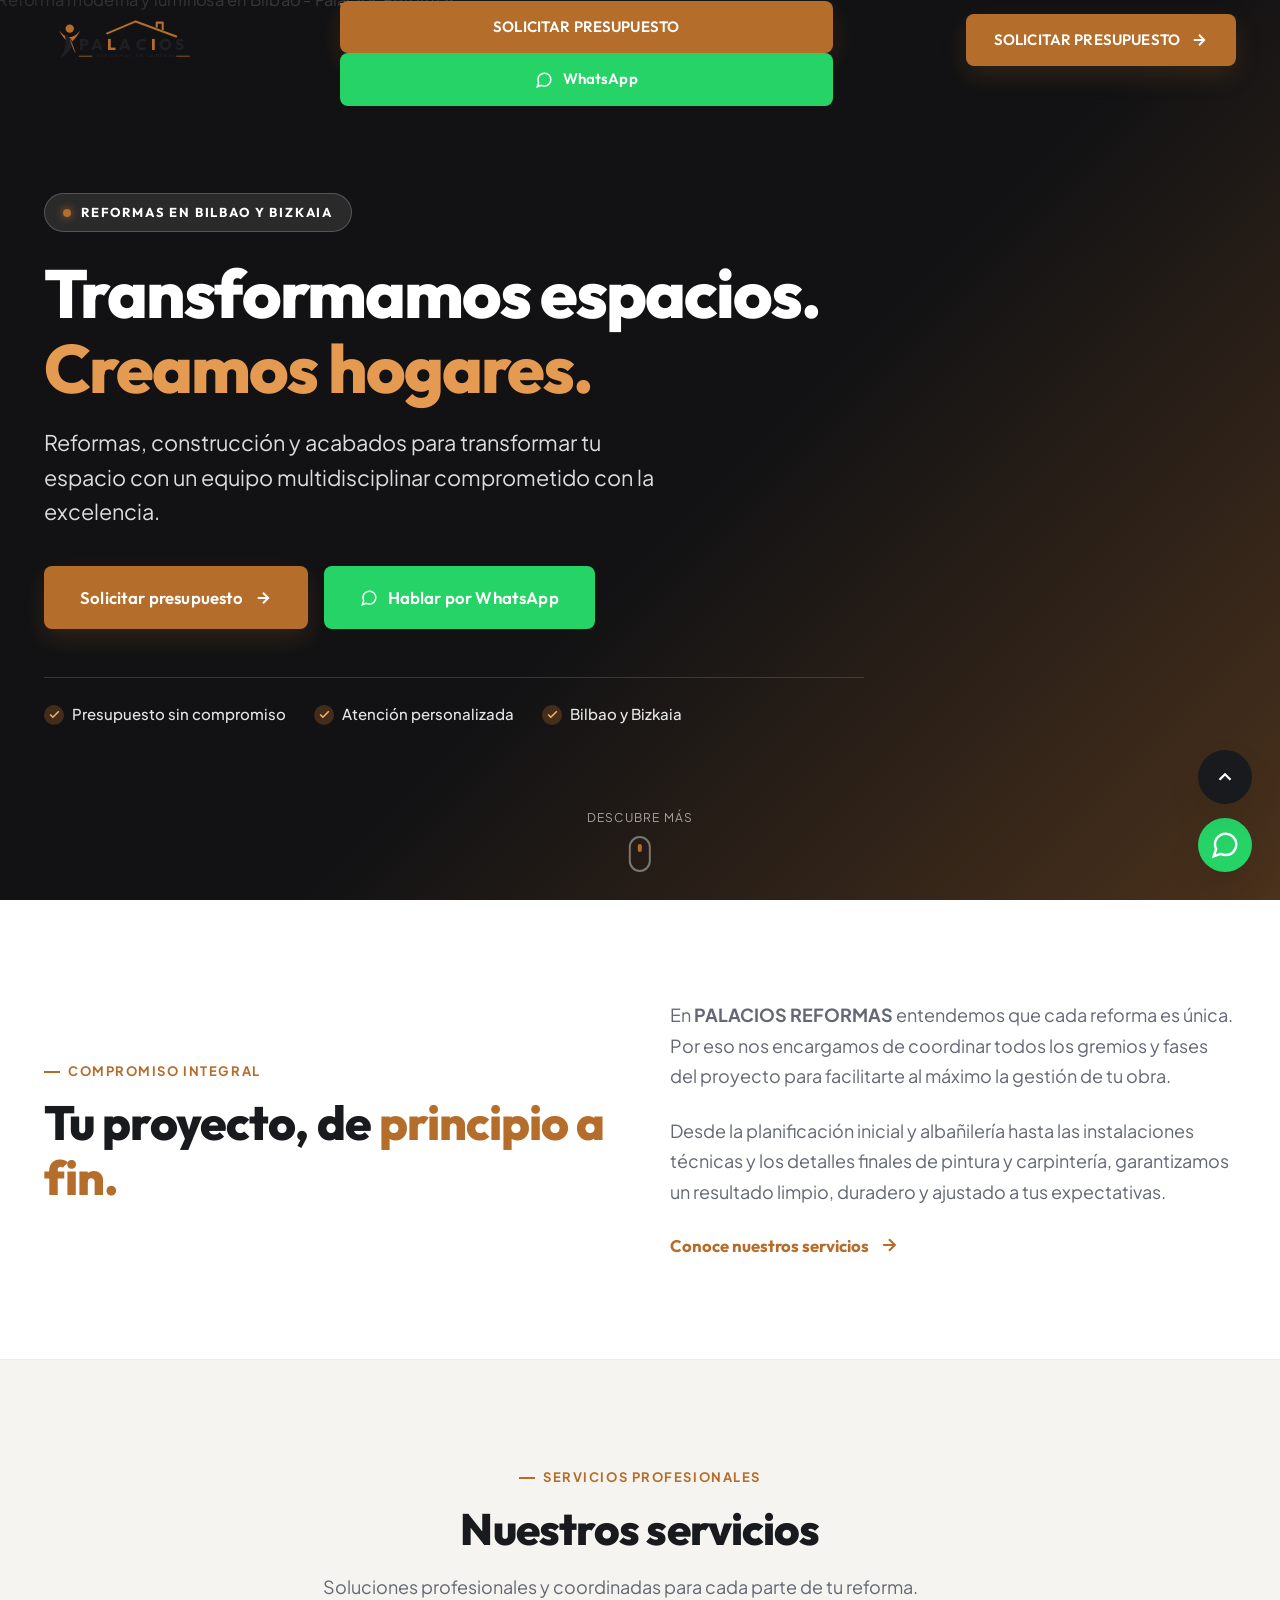
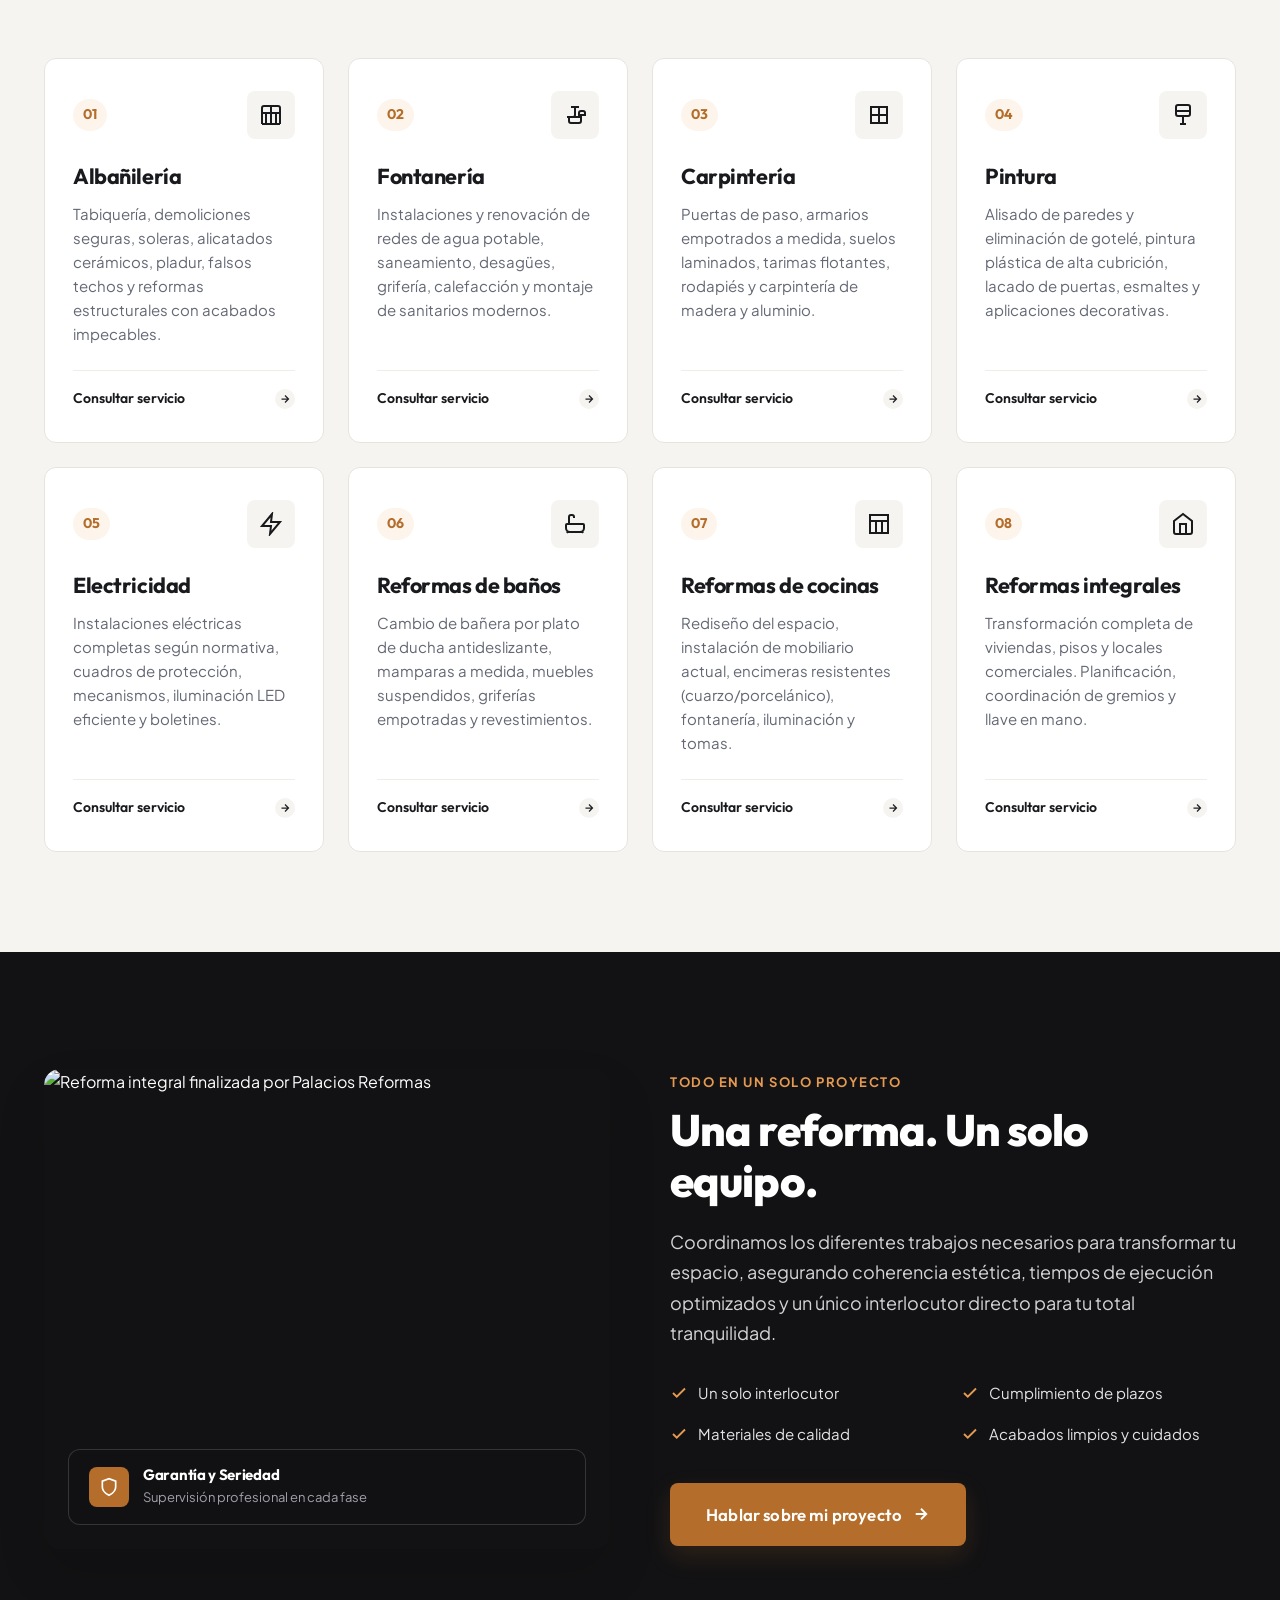
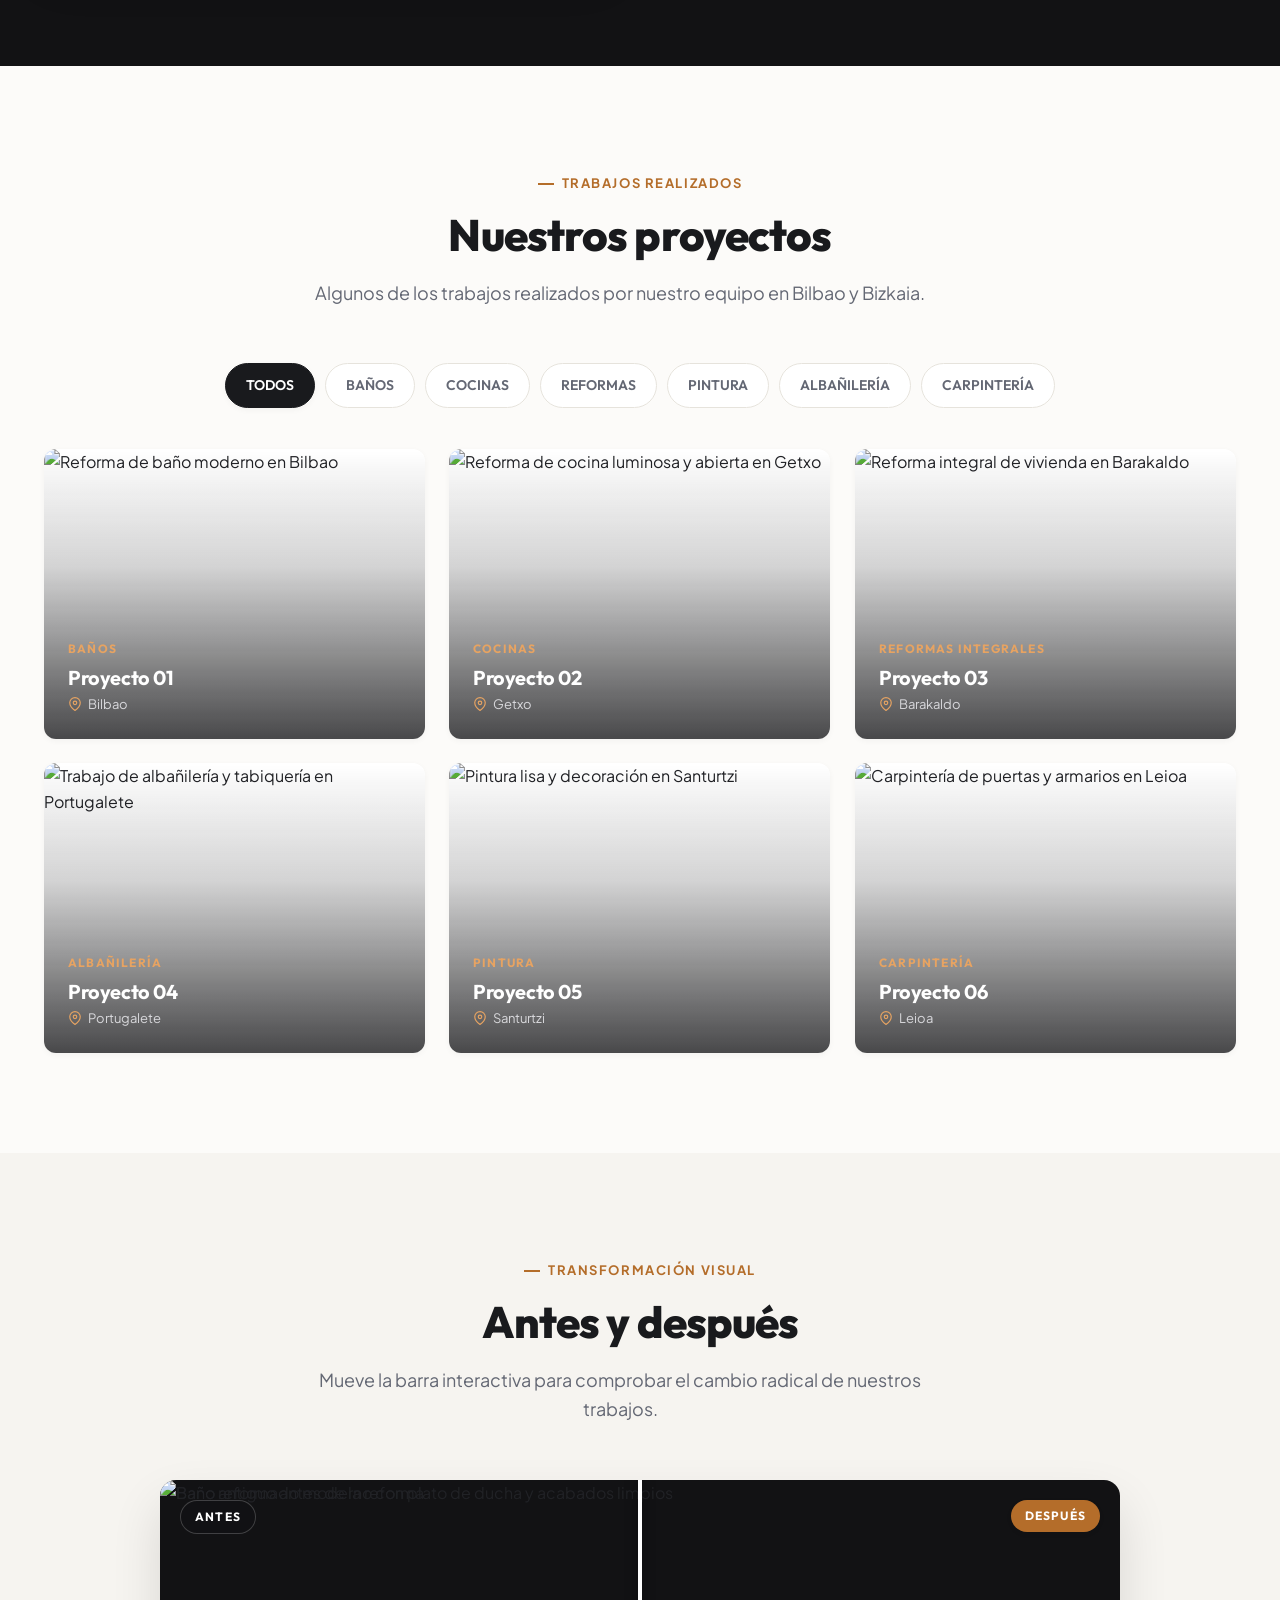
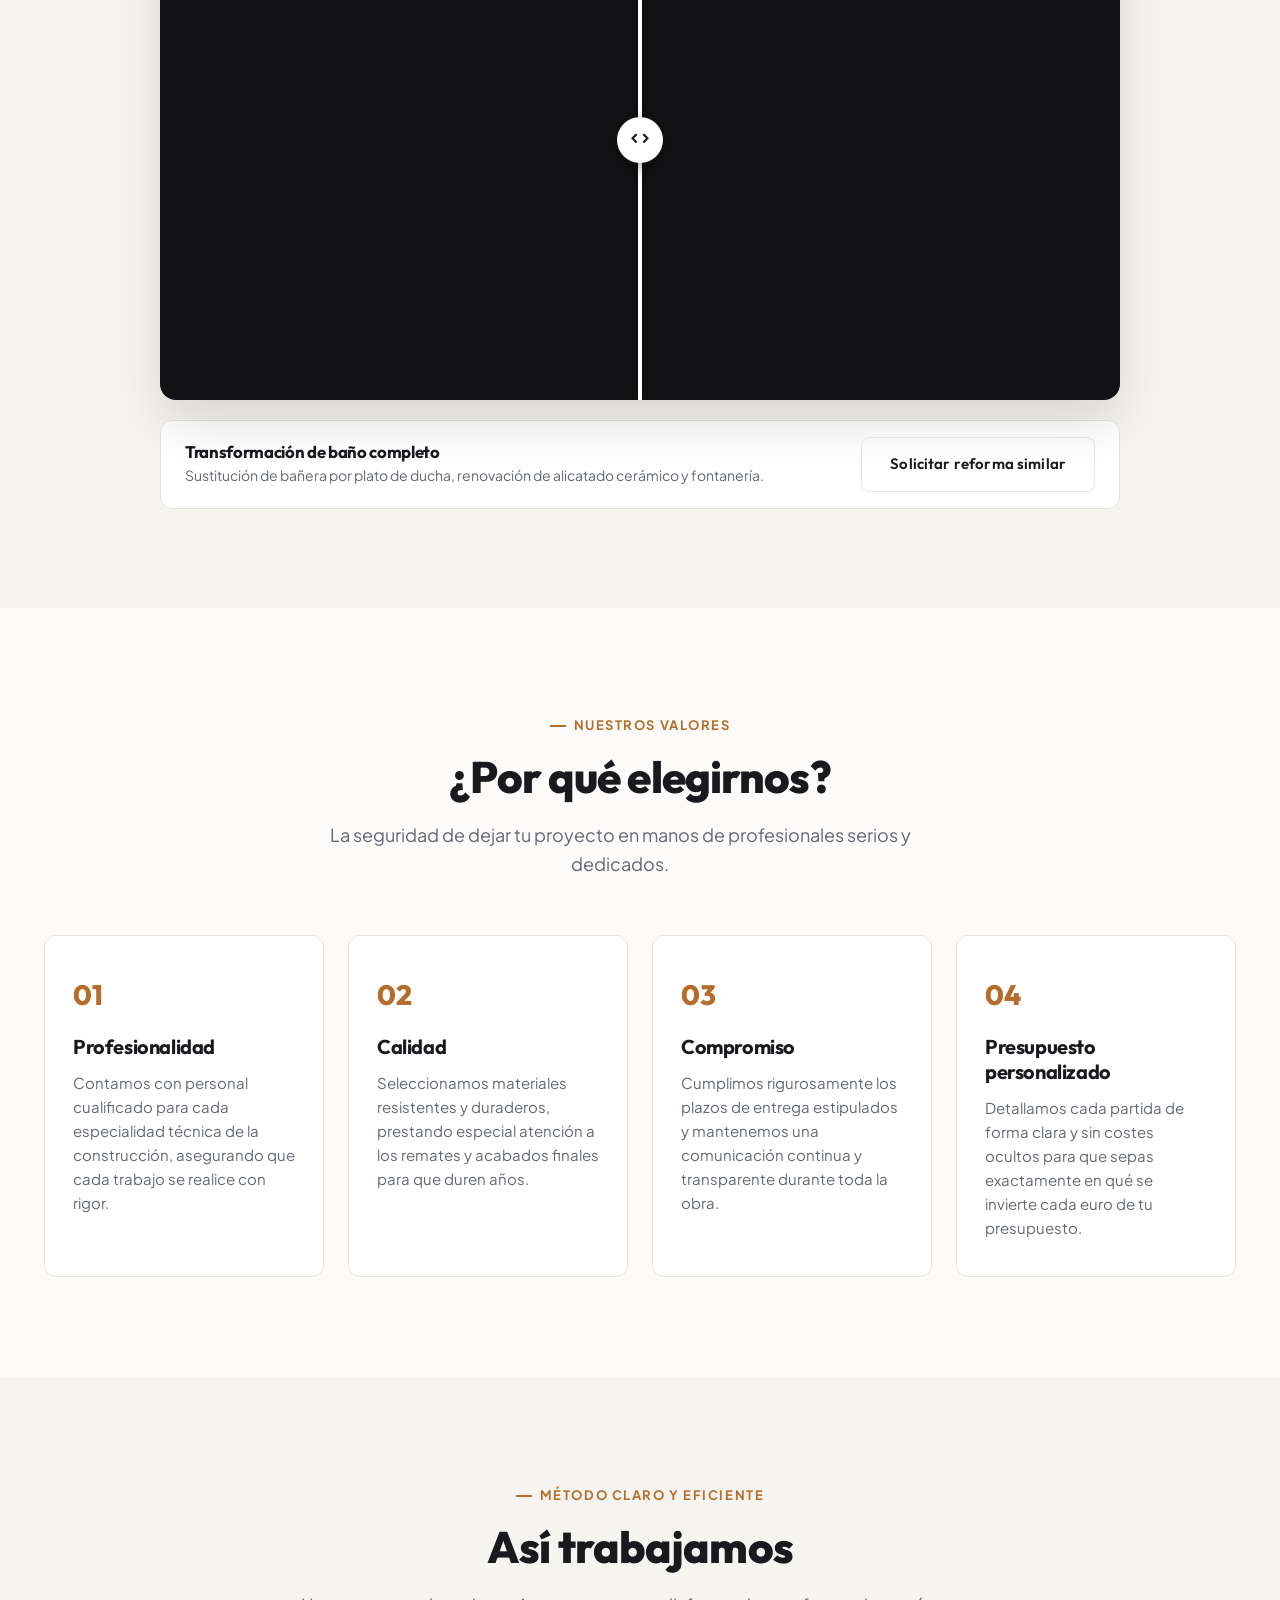
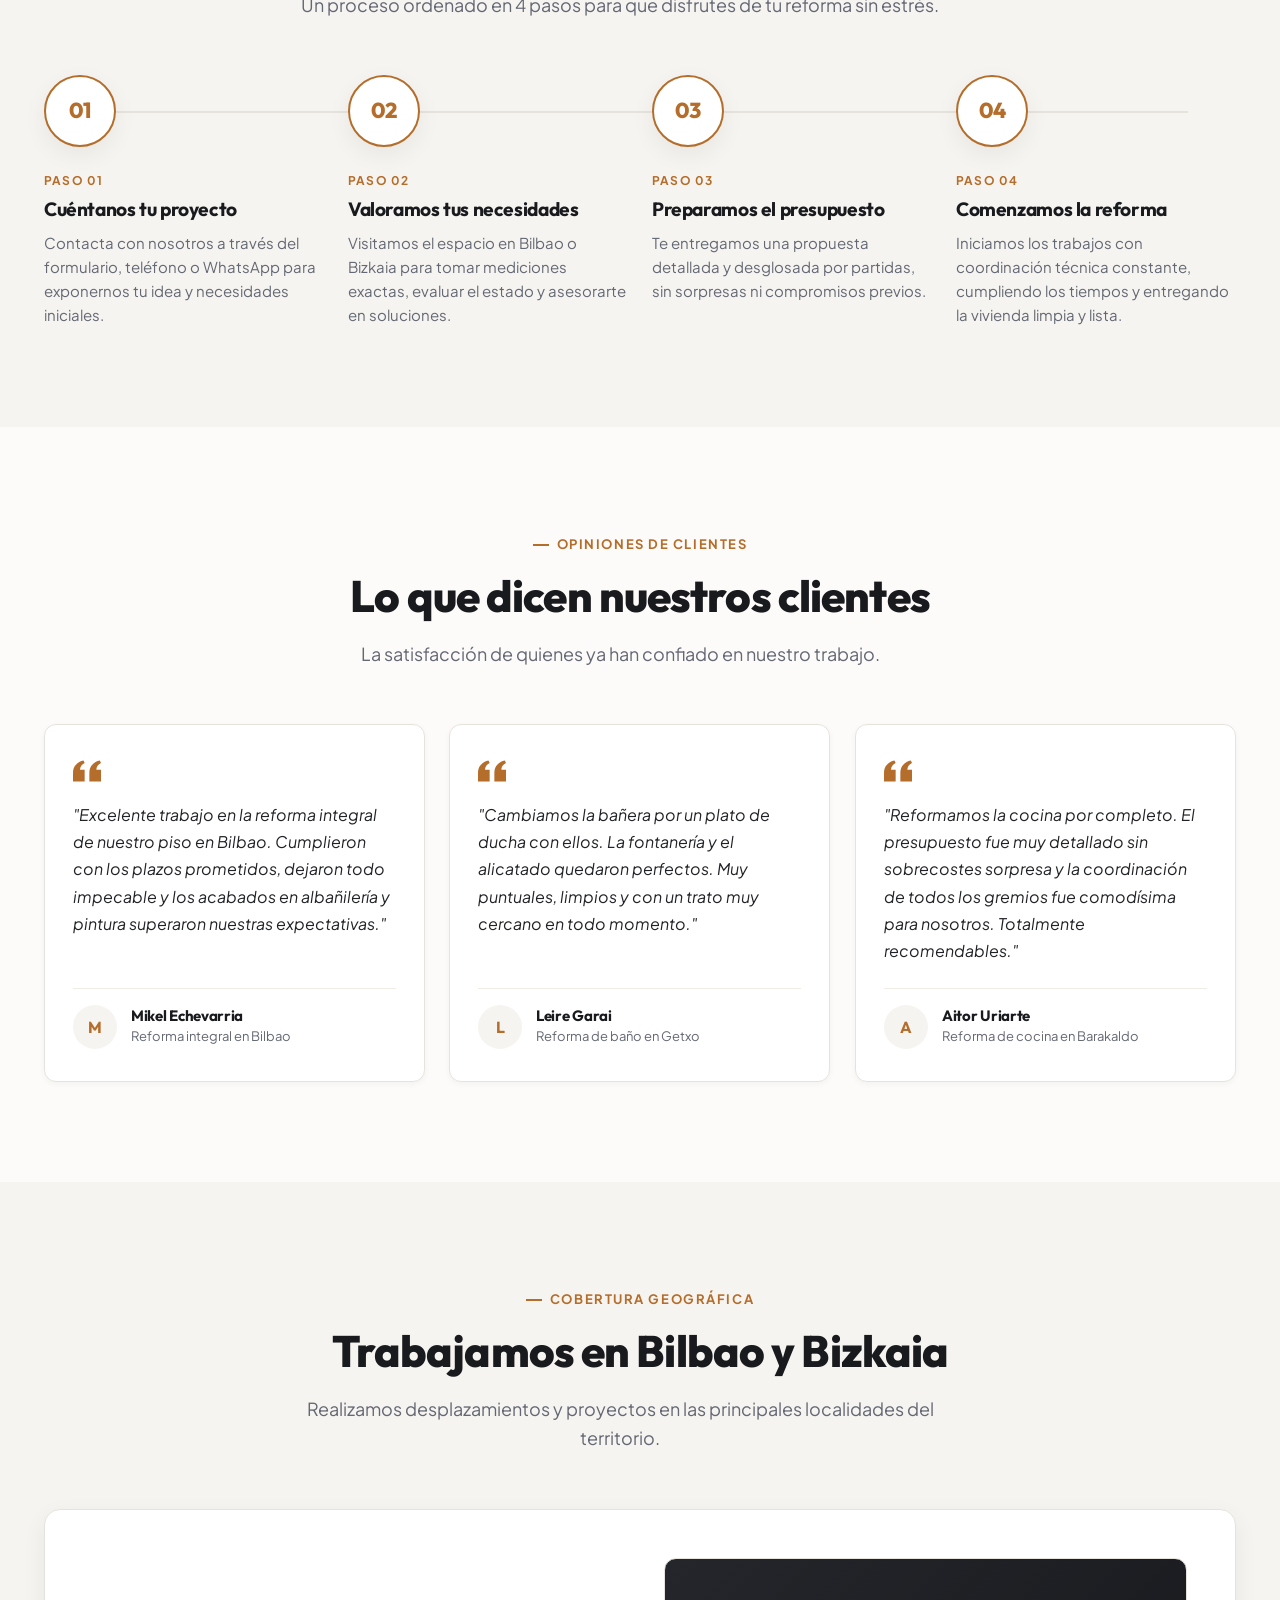
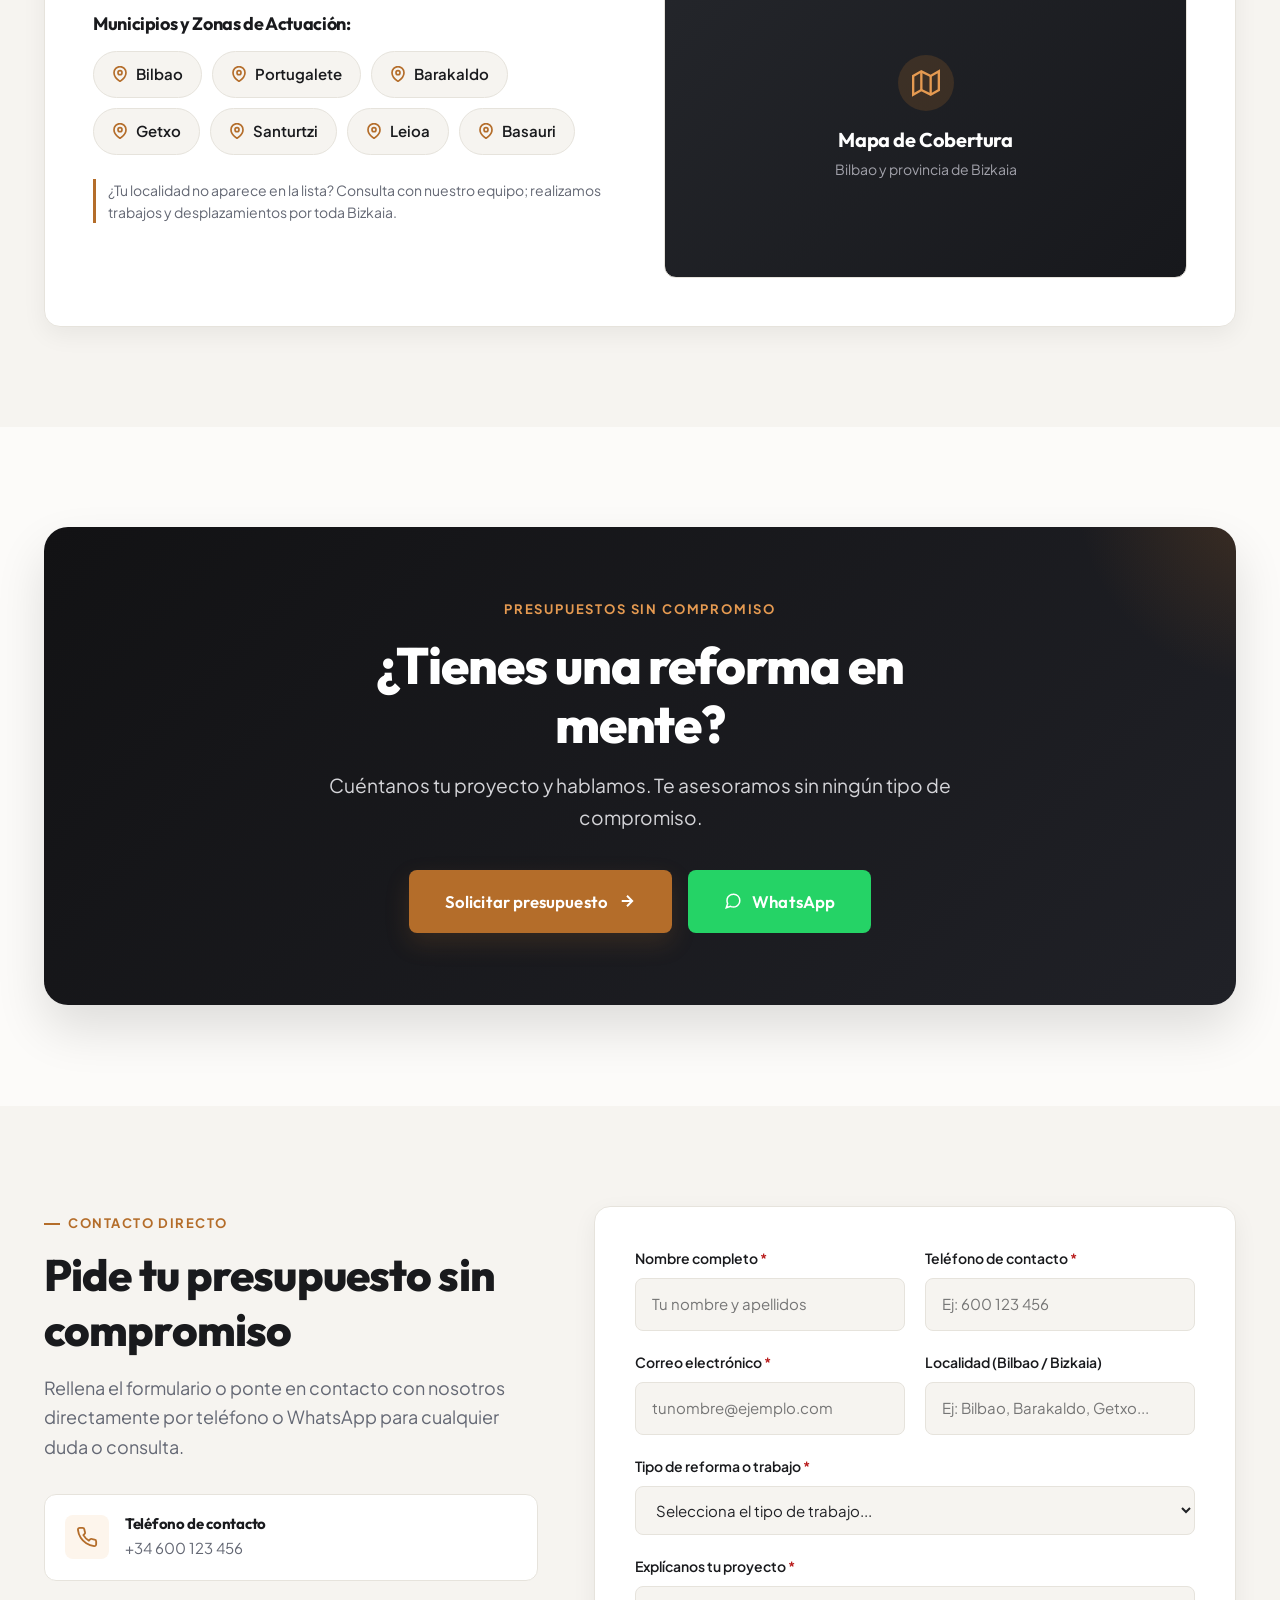
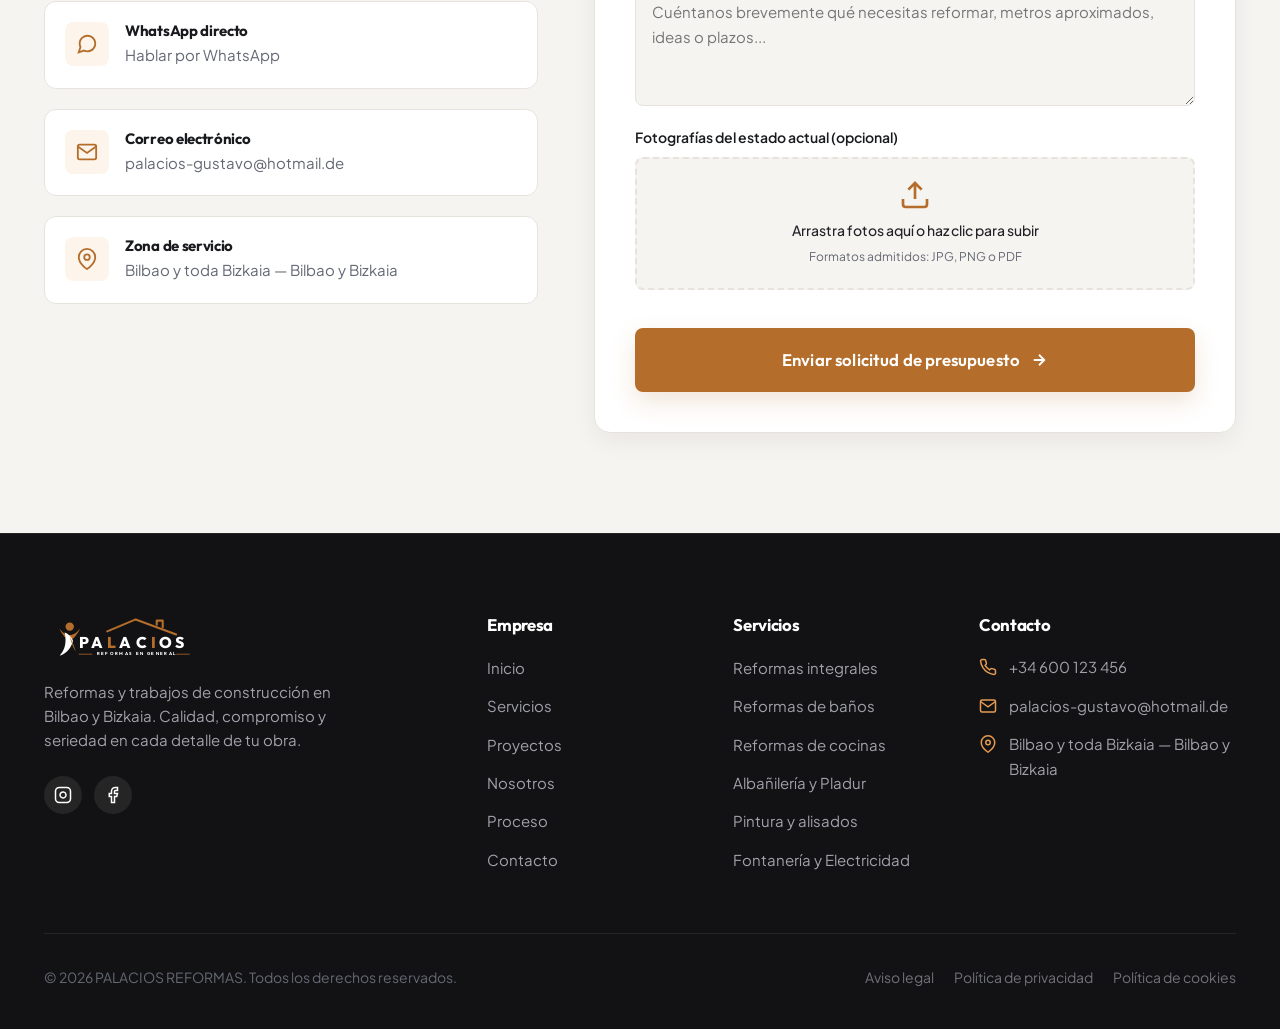
==== commit fa3deaca: "feat: improve interactive comparison slider Refactor the before/after slider to use a range input fo" ====
--- a/palacios-reformas/index.html
+++ b/palacios-reformas/index.html
@@ -1442,8 +1442,10 @@
   border-radius: var(--radius-lg);
   box-shadow: var(--shadow-xl);
   user-select: none;
-  touch-action: pan-y;
+  -webkit-user-select: none;
+  touch-action: none;
   background-color: var(--dark);
+  cursor: ew-resize;
 }
 
 @media (max-width: 768px) {
@@ -1466,6 +1468,8 @@
   height: 100%;
   object-fit: cover;
   pointer-events: none;
+  user-select: none;
+  -webkit-user-drag: none;
 }
 
 .comparison-before {
@@ -1475,8 +1479,24 @@
   width: 100%;
   height: 100%;
   overflow: hidden;
+  -webkit-clip-path: polygon(0 0, 50% 0, 50% 100%, 0 100%);
   clip-path: polygon(0 0, 50% 0, 50% 100%, 0 100%);
-  transition: clip-path 0.05s ease-out;
+  pointer-events: none;
+}
+
+.comparison-range {
+  position: absolute;
+  top: 0;
+  left: 0;
+  width: 100%;
+  height: 100%;
+  margin: 0;
+  opacity: 0;
+  cursor: ew-resize;
+  z-index: 15;
+  -webkit-appearance: none;
+  appearance: none;
+  touch-action: none;
 }
 
 .comparison-badge {
@@ -1490,6 +1510,7 @@
   text-transform: uppercase;
   letter-spacing: 0.1em;
   z-index: 5;
+  pointer-events: none;
 }
 
 .comparison-badge--before {
@@ -1511,12 +1532,13 @@
   top: 0;
   bottom: 0;
   left: 50%;
-  width: 3px;
+  width: 4px;
   background-color: #ffffff;
   box-shadow: 0 0 12px rgba(0, 0, 0, 0.5);
   transform: translateX(-50%);
   cursor: ew-resize;
   z-index: 10;
+  pointer-events: none;
 }
 
 .comparison-handle-btn {
@@ -1524,24 +1546,23 @@
   top: 50%;
   left: 50%;
   transform: translate(-50%, -50%);
-  width: 44px;
-  height: 44px;
+  width: 46px;
+  height: 46px;
   border-radius: 50%;
   background-color: #ffffff;
   color: var(--primary);
-  box-shadow: 0 4px 16px rgba(0, 0, 0, 0.3);
+  box-shadow: 0 4px 16px rgba(0, 0, 0, 0.35);
   display: flex;
   align-items: center;
   justify-content: center;
   pointer-events: none;
-  transition: transform var(--transition-fast), background-color var(--transition-fast), color var(--transition-fast);
+  transition: background-color var(--transition-fast), color var(--transition-fast);
 }
 
 .comparison-container:active .comparison-handle-btn,
 .comparison-container:hover .comparison-handle-btn {
   background-color: var(--accent);
   color: #ffffff;
-  transform: translate(-50%, -50%) scale(1.1);
 }
 
 .comparison-handle-btn svg {
@@ -1550,7 +1571,7 @@
 }
 
 .comparison-info {
-  margin-top: 24px;
+  margin-top: 20px;
   display: flex;
   align-items: center;
   justify-content: space-between;
@@ -1569,6 +1590,36 @@
 
 .comparison-info-text p {
   font-size: 0.875rem;
+}
+
+.comparison-presets {
+  display: flex;
+  align-items: center;
+  gap: 8px;
+}
+
+.comparison-preset-btn {
+  padding: 6px 14px;
+  font-size: 0.8125rem;
+  font-weight: 600;
+  background-color: var(--surface-alt);
+  color: var(--text-muted);
+  border: 1px solid var(--border);
+  border-radius: var(--radius-pill);
+  cursor: pointer;
+  transition: all var(--transition-fast);
+}
+
+.comparison-preset-btn:hover {
+  background-color: var(--primary);
+  color: #ffffff;
+  border-color: var(--primary);
+}
+
+.comparison-preset-btn.active {
+  background-color: var(--accent);
+  color: #ffffff;
+  border-color: var(--accent);
 }
 
 /* --------------------------------------------------------------------------
@@ -3170,6 +3221,8 @@
           </div>
 
           <!-- Tirador interactivo -->
+          <!-- Range input nativo para interacción táctil y arrastre garantizado -->
+          <input type="range" class="comparison-range" id="comparisonRange" min="0" max="100" value="50" step="0.1" aria-label="Deslizar para comparar antes y después">
           <div class="comparison-handle" id="comparisonHandle">
             <div class="comparison-handle-btn">
               <svg viewBox="0 0 24 24" fill="none" stroke="currentColor" stroke-width="2.5">
@@ -4090,53 +4143,110 @@
   });
 
   /* ==========================================================================
-     8. SLIDER INTERACTIVO ANTES Y DESPUÉS (MOUSE & TOUCH)
+     8. SLIDER INTERACTIVO ANTES Y DESPUÉS (MOUSE, TOUCH & RANGE INPUT)
      ========================================================================== */
   const comparisonContainer = document.getElementById('comparisonContainer');
   const comparisonBefore = document.getElementById('comparisonBefore');
   const comparisonHandle = document.getElementById('comparisonHandle');
+  const comparisonRange = document.getElementById('comparisonRange');
+  const presetButtons = document.querySelectorAll('.comparison-preset-btn');
 
   if (comparisonContainer && comparisonBefore && comparisonHandle) {
     let isDragging = false;
 
-    function setSliderPosition(x) {
+    function updateSlider(percentage, updateRangeInput = true) {
+      // Clampear valor entre 0 y 100
+      const clamped = Math.max(0, Math.min(100, Number(percentage)));
+      const clipPolygon = `polygon(0 0, ${clamped}% 0, ${clamped}% 100%, 0 100%)`;
+
+      comparisonBefore.style.clipPath = clipPolygon;
+      comparisonBefore.style.webkitClipPath = clipPolygon;
+      comparisonHandle.style.left = `${clamped}%`;
+
+      if (updateRangeInput && comparisonRange) {
+        comparisonRange.value = clamped;
+      }
+
+      // Actualizar botones de preajuste
+      presetButtons.forEach(btn => {
+        const val = parseFloat(btn.getAttribute('data-value'));
+        if (Math.abs(val - clamped) < 2) {
+          btn.classList.add('active');
+        } else {
+          btn.classList.remove('active');
+        }
+      });
+    }
+
+    function calculatePercentFromPointer(clientX) {
       const rect = comparisonContainer.getBoundingClientRect();
-      let offsetX = x - rect.left;
-      let percentage = (offsetX / rect.width) * 100;
-
-      // Limitar entre 0% y 100%
-      percentage = Math.max(0, Math.min(100, percentage));
-
-      comparisonBefore.style.clipPath = `polygon(0 0, ${percentage}% 0, ${percentage}% 100%, 0 100%)`;
-      comparisonHandle.style.left = `${percentage}%`;
+      if (rect.width <= 0) return 50;
+      const offsetX = clientX - rect.left;
+      return (offsetX / rect.width) * 100;
     }
 
+    // 1. Control mediante input range (soporte nativo para accesibilidad y arrastre)
+    if (comparisonRange) {
+      comparisonRange.addEventListener('input', (e) => {
+        updateSlider(parseFloat(e.target.value), false);
+      });
+      comparisonRange.addEventListener('change', (e) => {
+        updateSlider(parseFloat(e.target.value), false);
+      });
+    }
+
+    // 2. Control mediante Pointer Events (ratón, táctil, lápiz óptico)
     function onPointerDown(e) {
       isDragging = true;
-      const clientX = e.touches ? e.touches[0].clientX : e.clientX;
-      setSliderPosition(clientX);
+      const clientX = e.clientX ?? (e.touches && e.touches[0] ? e.touches[0].clientX : 0);
+      updateSlider(calculatePercentFromPointer(clientX));
     }
 
     function onPointerMove(e) {
       if (!isDragging) return;
-      const clientX = e.touches ? e.touches[0].clientX : e.clientX;
-      setSliderPosition(clientX);
+      const clientX = e.clientX ?? (e.touches && e.touches[0] ? e.touches[0].clientX : 0);
+      updateSlider(calculatePercentFromPointer(clientX));
     }
 
     function onPointerUp() {
       isDragging = false;
     }
 
-    // Eventos Mouse
     comparisonContainer.addEventListener('mousedown', onPointerDown);
     window.addEventListener('mousemove', onPointerMove);
     window.addEventListener('mouseup', onPointerUp);
 
-    // Eventos Touch (Móviles y Tablets)
-    comparisonContainer.addEventListener('touchstart', onPointerDown, { passive: true });
-    window.addEventListener('touchmove', onPointerMove, { passive: true });
+    // Eventos táctiles
+    comparisonContainer.addEventListener('touchstart', (e) => {
+      onPointerDown(e);
+    }, { passive: true });
+
+    window.addEventListener('touchmove', (e) => {
+      if (isDragging) {
+        onPointerMove(e);
+      }
+    }, { passive: true });
+
     window.addEventListener('touchend', onPointerUp);
     window.addEventListener('touchcancel', onPointerUp);
+
+    // Clic directo en cualquier parte del contenedor
+    comparisonContainer.addEventListener('click', (e) => {
+      updateSlider(calculatePercentFromPointer(e.clientX));
+    });
+
+    // 3. Botones rápidos de preajuste (0% Antes, 50% Mitad, 100% Después)
+    presetButtons.forEach(btn => {
+      btn.addEventListener('click', (e) => {
+        e.preventDefault();
+        e.stopPropagation();
+        const targetVal = parseFloat(btn.getAttribute('data-value') || '50');
+        updateSlider(targetVal, true);
+      });
+    });
+
+    // Inicializar al 50%
+    updateSlider(50, true);
   }
 
   /* ==========================================================================
--- a/palacios-reformas/css/style.css
+++ b/palacios-reformas/css/style.css
@@ -1415,8 +1415,10 @@
   border-radius: var(--radius-lg);
   box-shadow: var(--shadow-xl);
   user-select: none;
-  touch-action: pan-y;
+  -webkit-user-select: none;
+  touch-action: none;
   background-color: var(--dark);
+  cursor: ew-resize;
 }
 
 @media (max-width: 768px) {
@@ -1439,6 +1441,8 @@
   height: 100%;
   object-fit: cover;
   pointer-events: none;
+  user-select: none;
+  -webkit-user-drag: none;
 }
 
 .comparison-before {
@@ -1448,8 +1452,24 @@
   width: 100%;
   height: 100%;
   overflow: hidden;
+  -webkit-clip-path: polygon(0 0, 50% 0, 50% 100%, 0 100%);
   clip-path: polygon(0 0, 50% 0, 50% 100%, 0 100%);
-  transition: clip-path 0.05s ease-out;
+  pointer-events: none;
+}
+
+.comparison-range {
+  position: absolute;
+  top: 0;
+  left: 0;
+  width: 100%;
+  height: 100%;
+  margin: 0;
+  opacity: 0;
+  cursor: ew-resize;
+  z-index: 15;
+  -webkit-appearance: none;
+  appearance: none;
+  touch-action: none;
 }
 
 .comparison-badge {
@@ -1463,6 +1483,7 @@
   text-transform: uppercase;
   letter-spacing: 0.1em;
   z-index: 5;
+  pointer-events: none;
 }
 
 .comparison-badge--before {
@@ -1484,12 +1505,13 @@
   top: 0;
   bottom: 0;
   left: 50%;
-  width: 3px;
+  width: 4px;
   background-color: #ffffff;
   box-shadow: 0 0 12px rgba(0, 0, 0, 0.5);
   transform: translateX(-50%);
   cursor: ew-resize;
   z-index: 10;
+  pointer-events: none;
 }
 
 .comparison-handle-btn {
@@ -1497,24 +1519,23 @@
   top: 50%;
   left: 50%;
   transform: translate(-50%, -50%);
-  width: 44px;
-  height: 44px;
+  width: 46px;
+  height: 46px;
   border-radius: 50%;
   background-color: #ffffff;
   color: var(--primary);
-  box-shadow: 0 4px 16px rgba(0, 0, 0, 0.3);
+  box-shadow: 0 4px 16px rgba(0, 0, 0, 0.35);
   display: flex;
   align-items: center;
   justify-content: center;
   pointer-events: none;
-  transition: transform var(--transition-fast), background-color var(--transition-fast), color var(--transition-fast);
+  transition: background-color var(--transition-fast), color var(--transition-fast);
 }
 
 .comparison-container:active .comparison-handle-btn,
 .comparison-container:hover .comparison-handle-btn {
   background-color: var(--accent);
   color: #ffffff;
-  transform: translate(-50%, -50%) scale(1.1);
 }
 
 .comparison-handle-btn svg {
@@ -1523,7 +1544,7 @@
 }
 
 .comparison-info {
-  margin-top: 24px;
+  margin-top: 20px;
   display: flex;
   align-items: center;
   justify-content: space-between;
@@ -1542,6 +1563,36 @@
 
 .comparison-info-text p {
   font-size: 0.875rem;
+}
+
+.comparison-presets {
+  display: flex;
+  align-items: center;
+  gap: 8px;
+}
+
+.comparison-preset-btn {
+  padding: 6px 14px;
+  font-size: 0.8125rem;
+  font-weight: 600;
+  background-color: var(--surface-alt);
+  color: var(--text-muted);
+  border: 1px solid var(--border);
+  border-radius: var(--radius-pill);
+  cursor: pointer;
+  transition: all var(--transition-fast);
+}
+
+.comparison-preset-btn:hover {
+  background-color: var(--primary);
+  color: #ffffff;
+  border-color: var(--primary);
+}
+
+.comparison-preset-btn.active {
+  background-color: var(--accent);
+  color: #ffffff;
+  border-color: var(--accent);
 }
 
 /* --------------------------------------------------------------------------
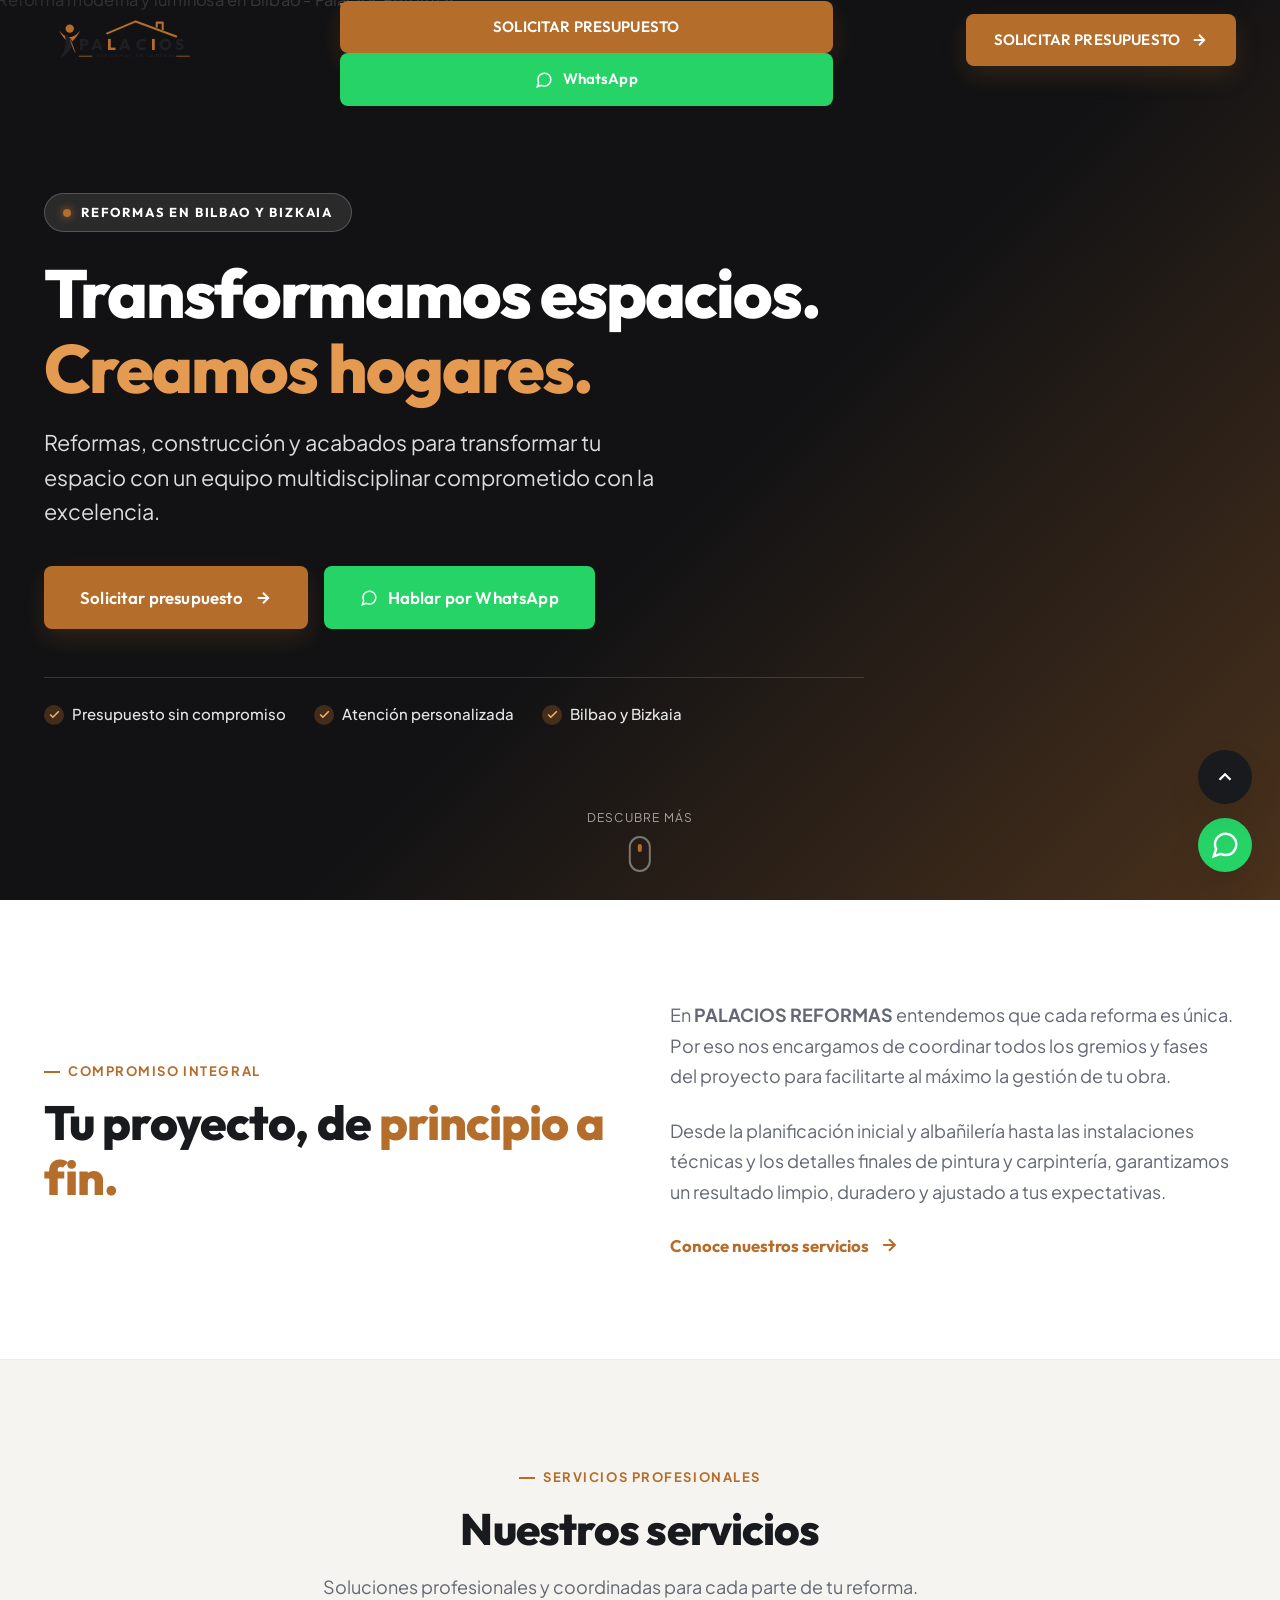
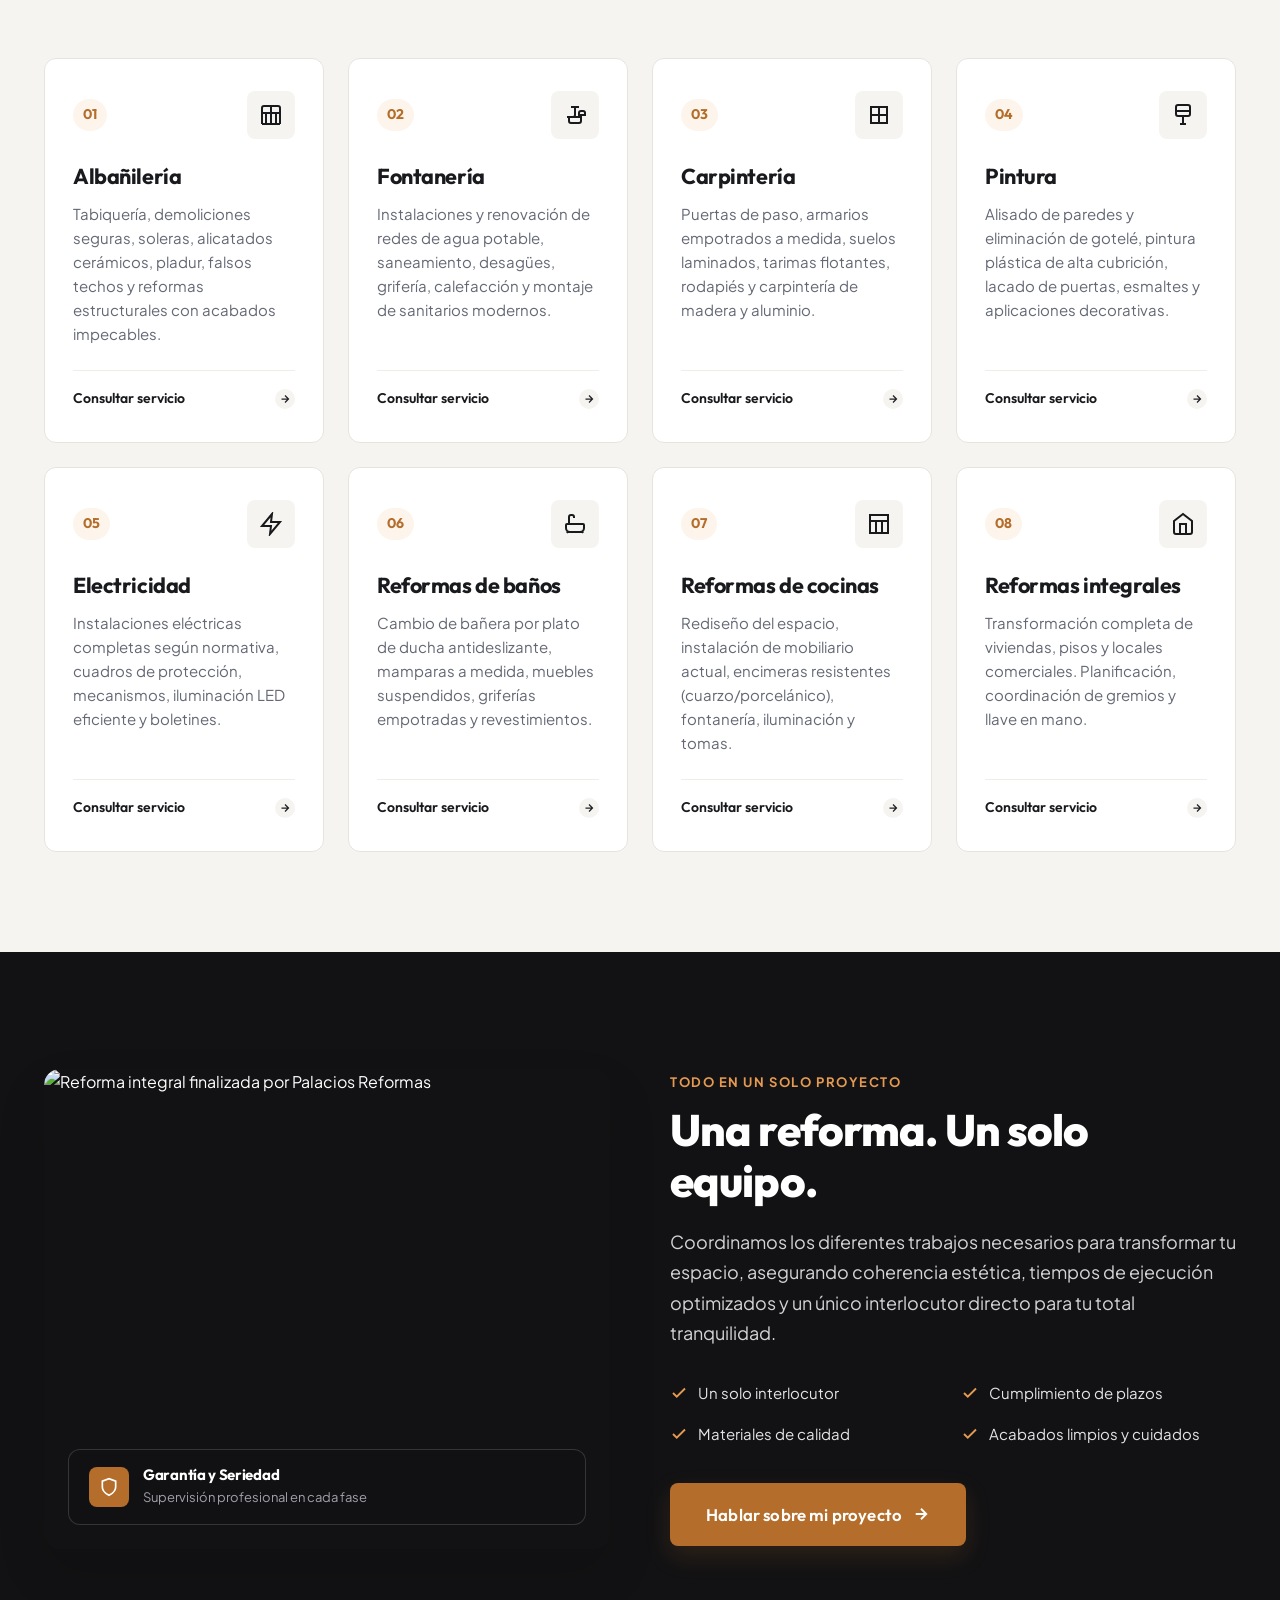
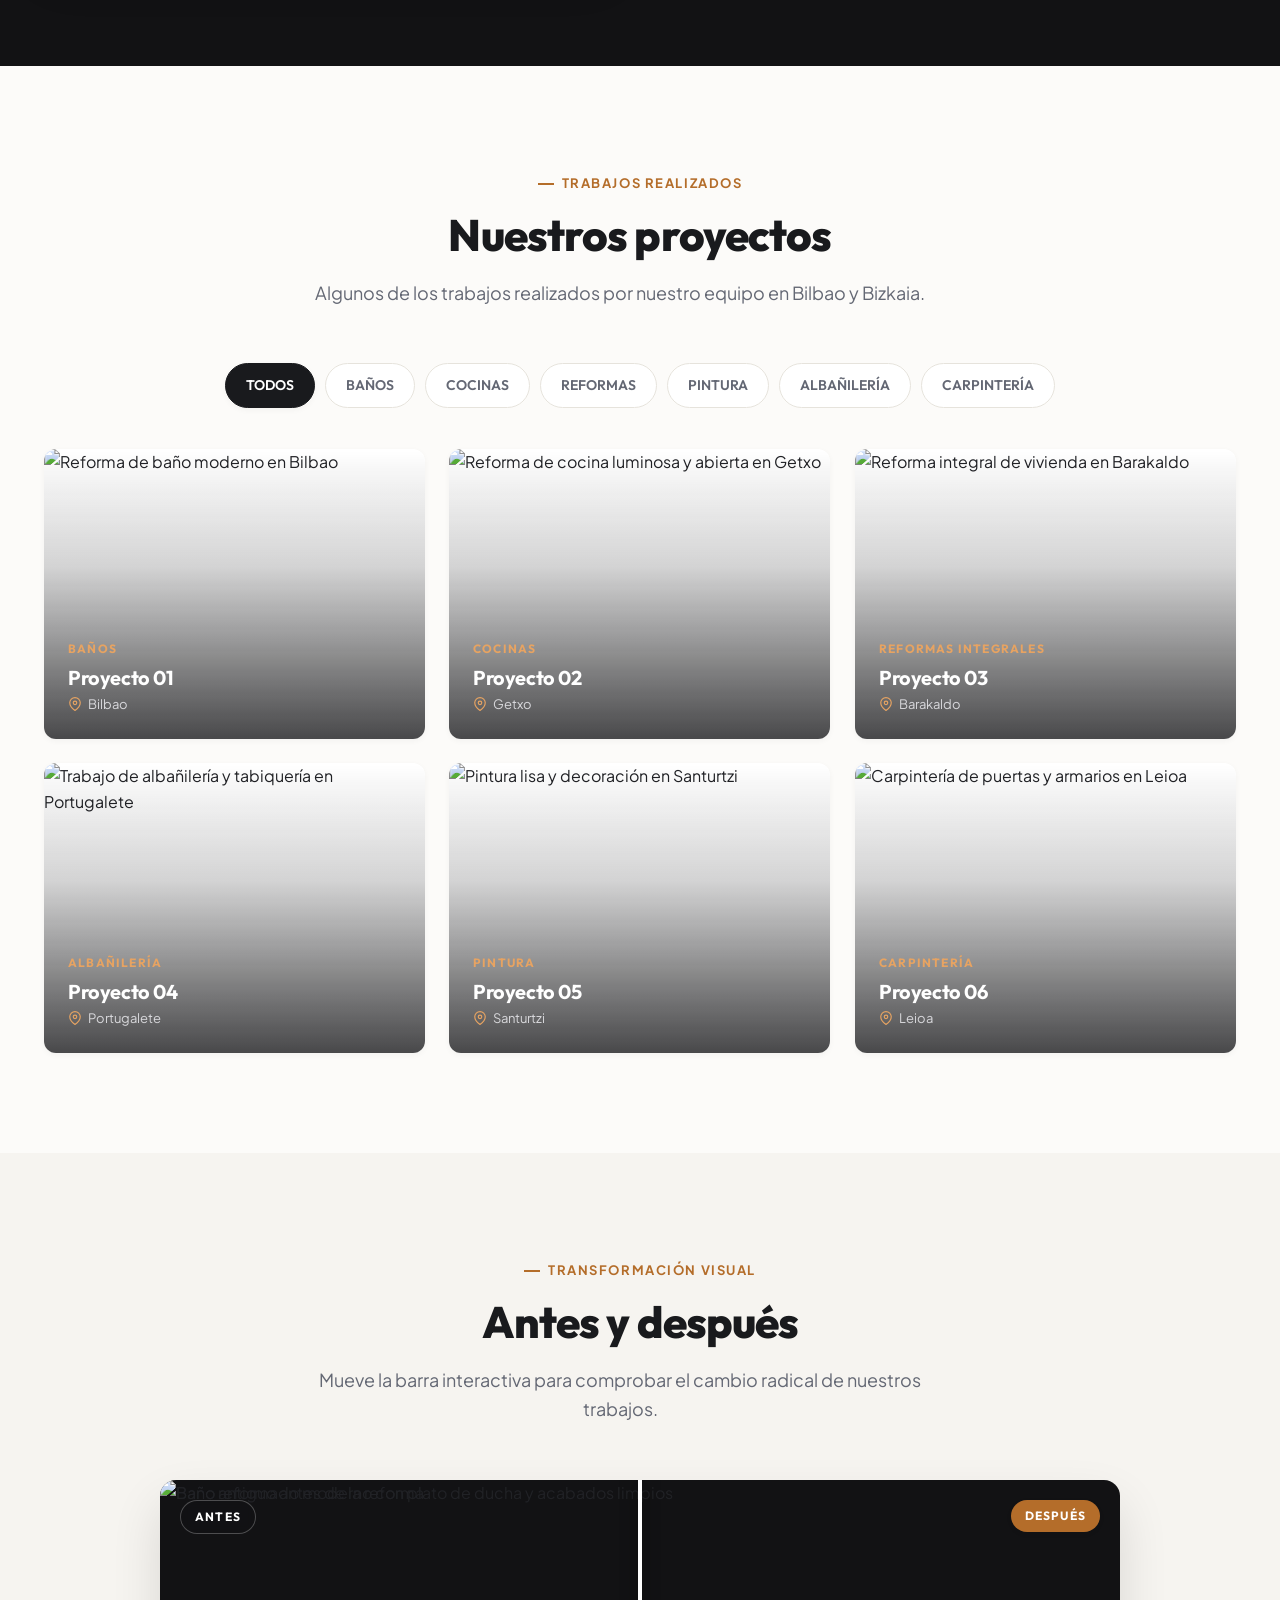
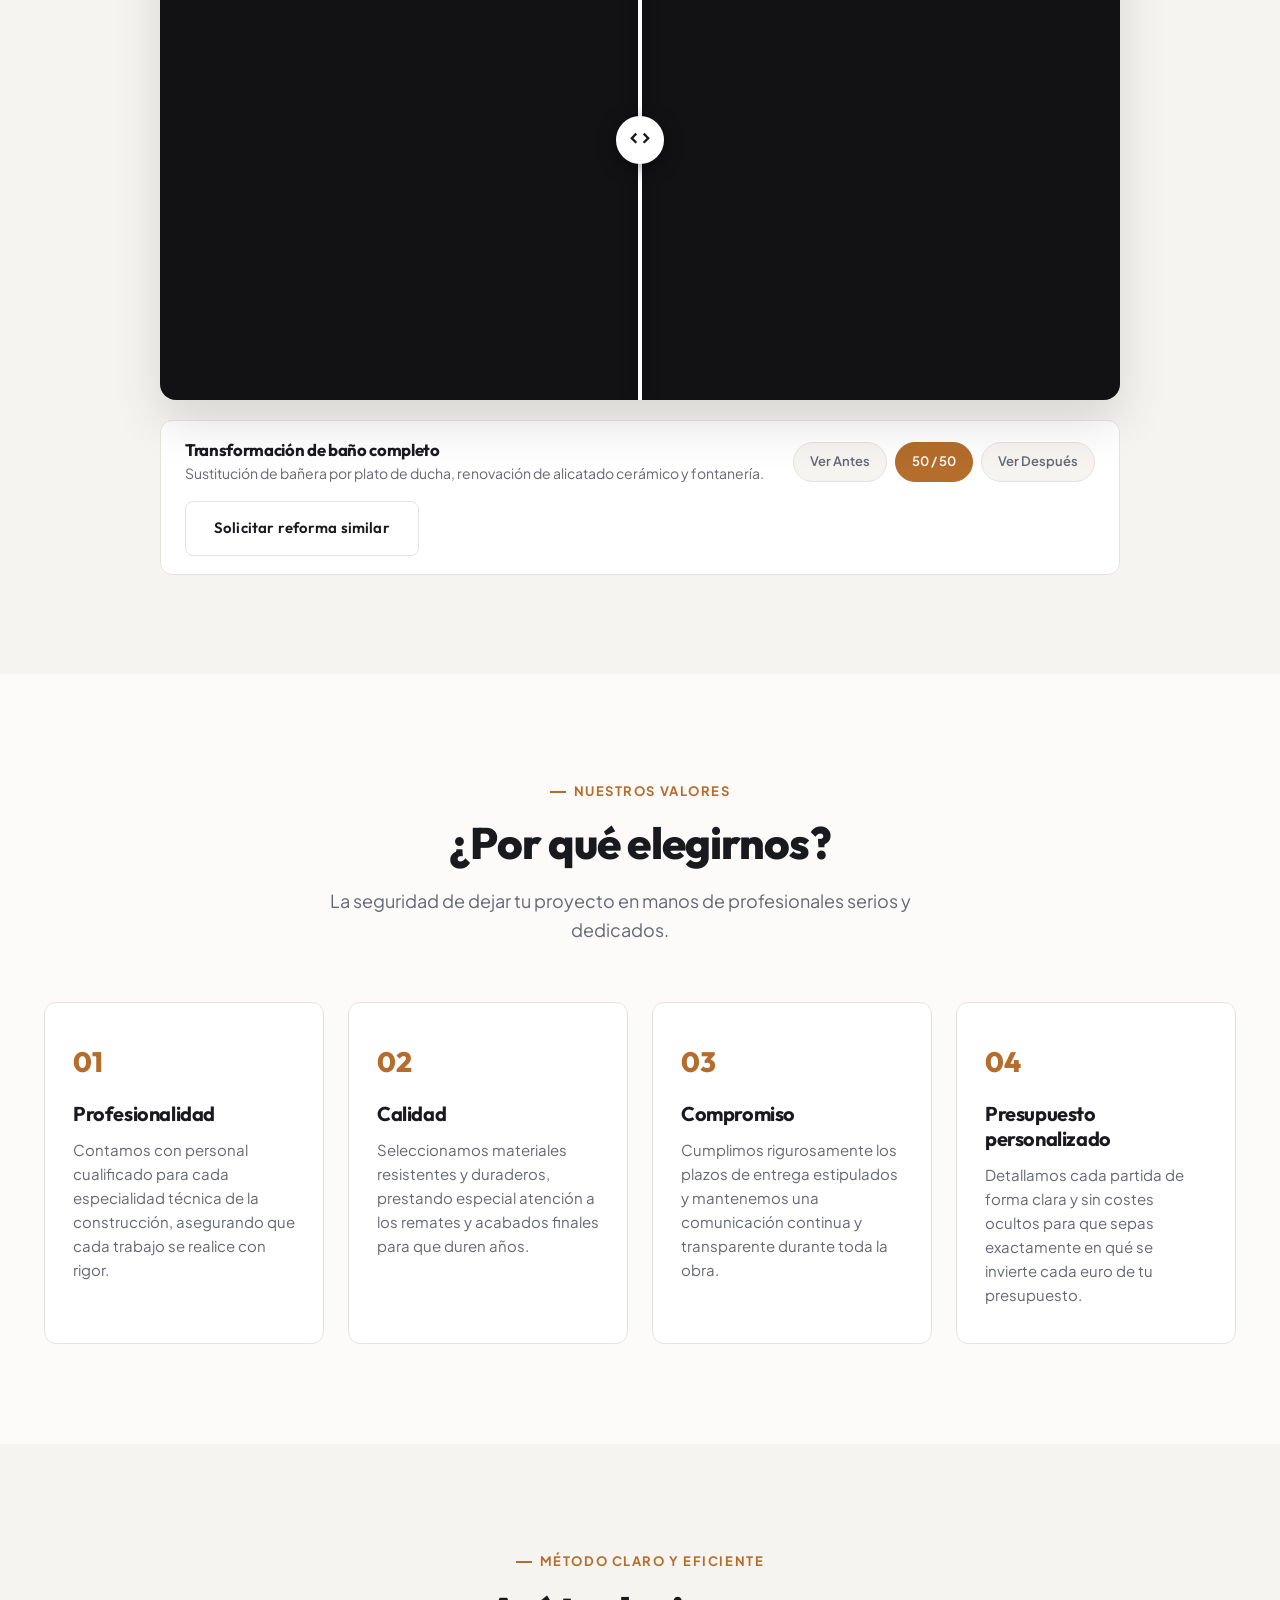
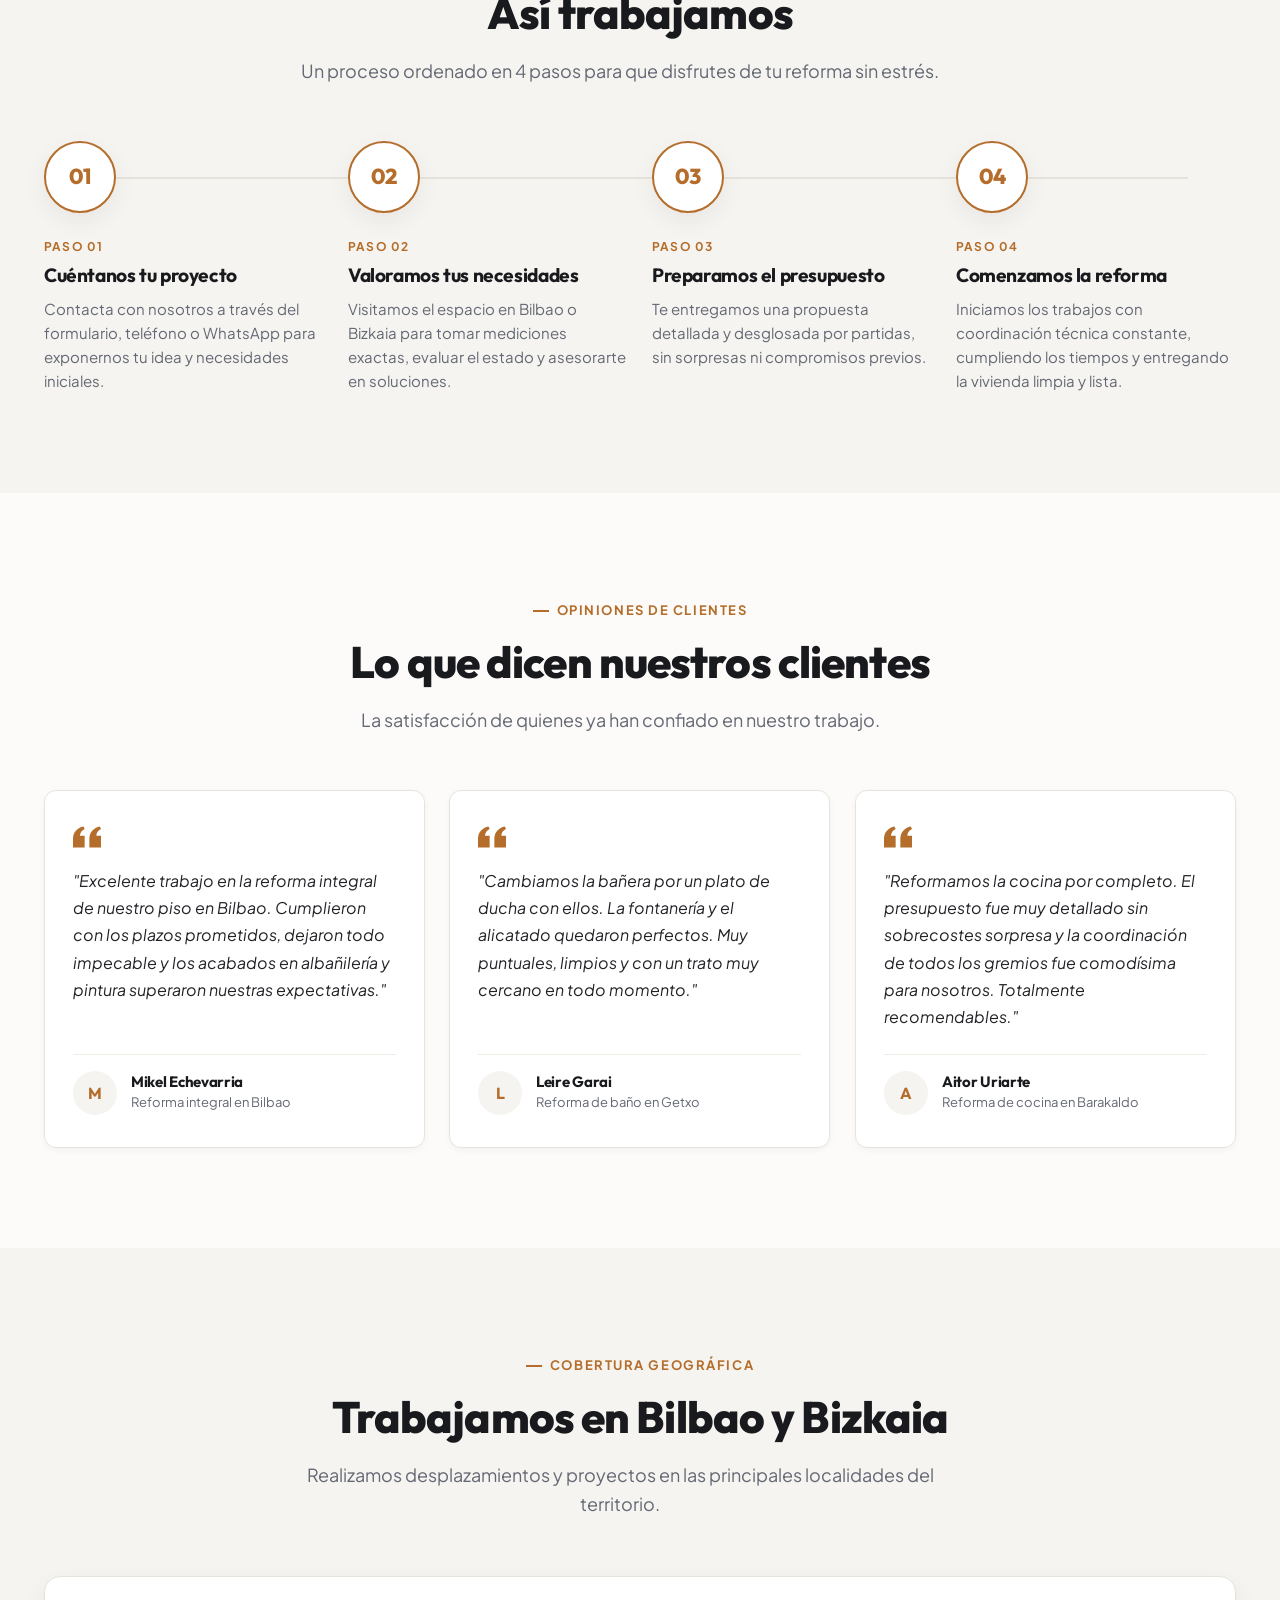
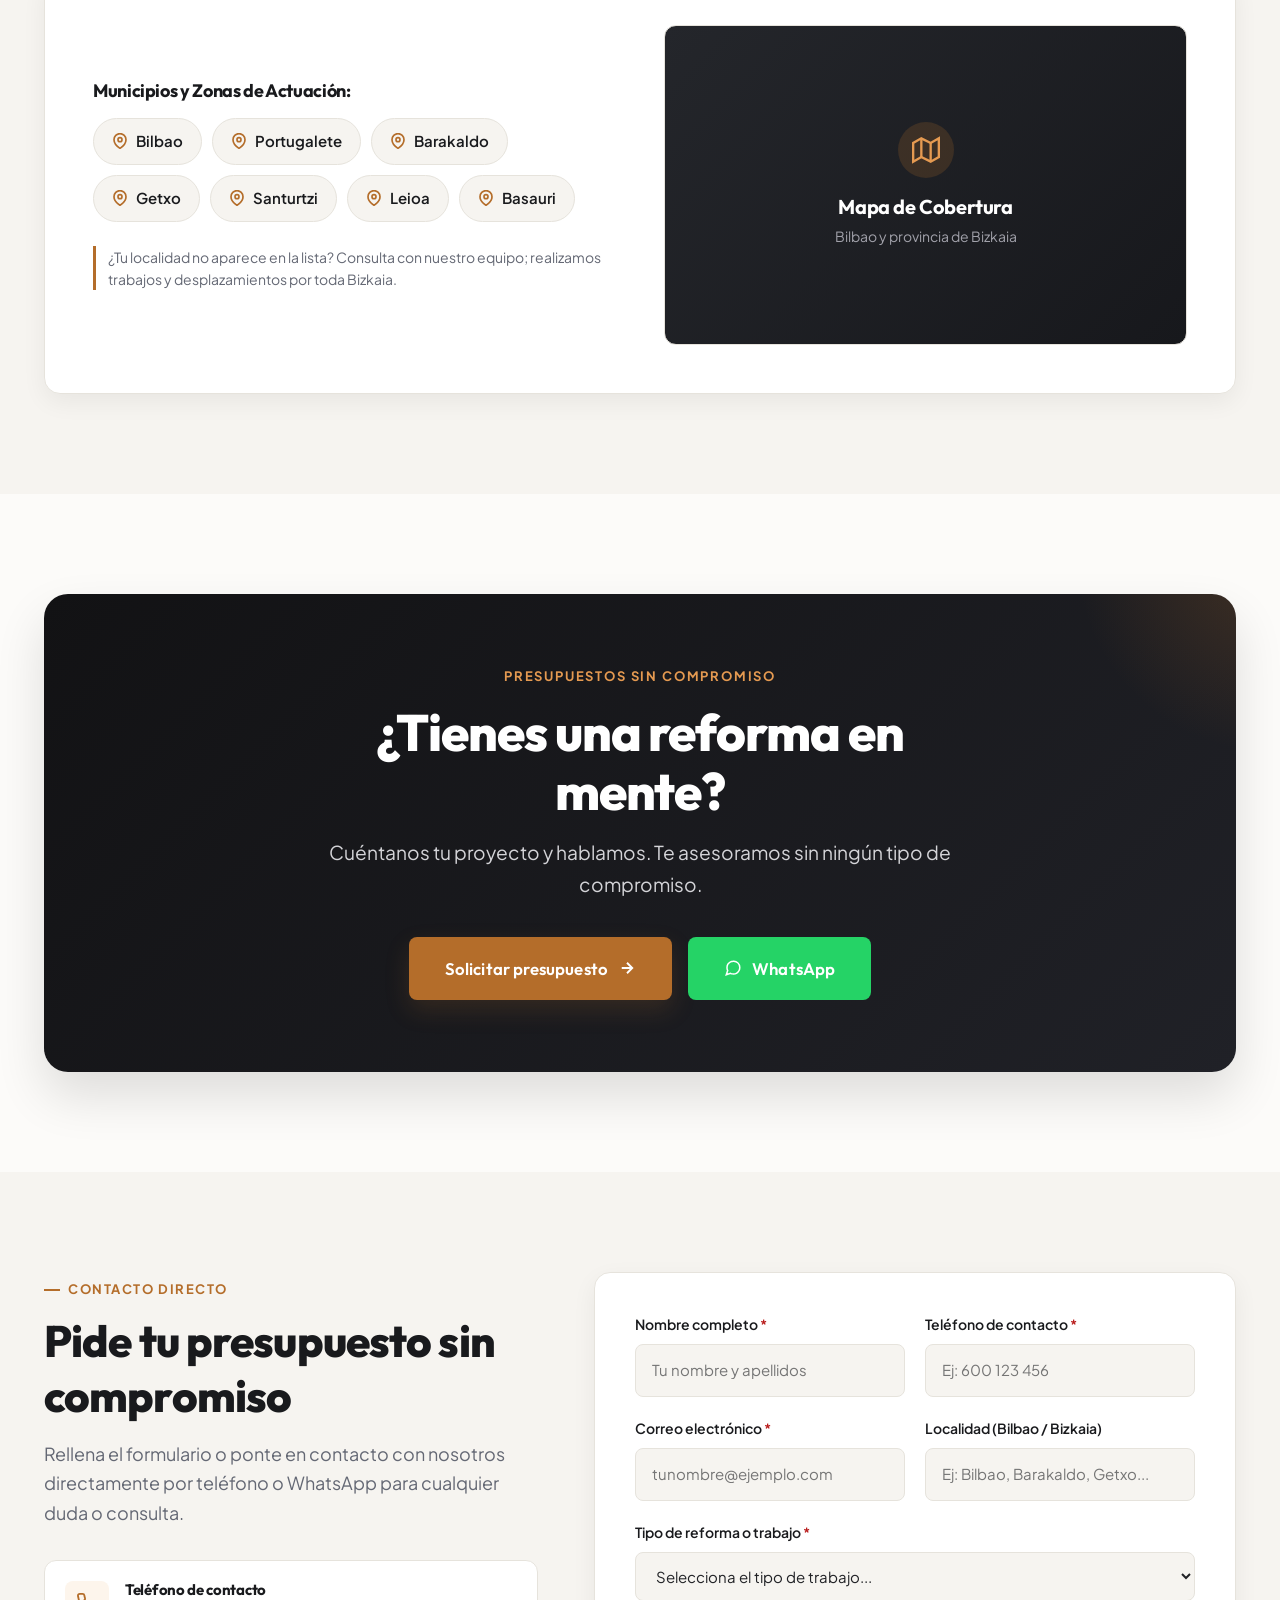
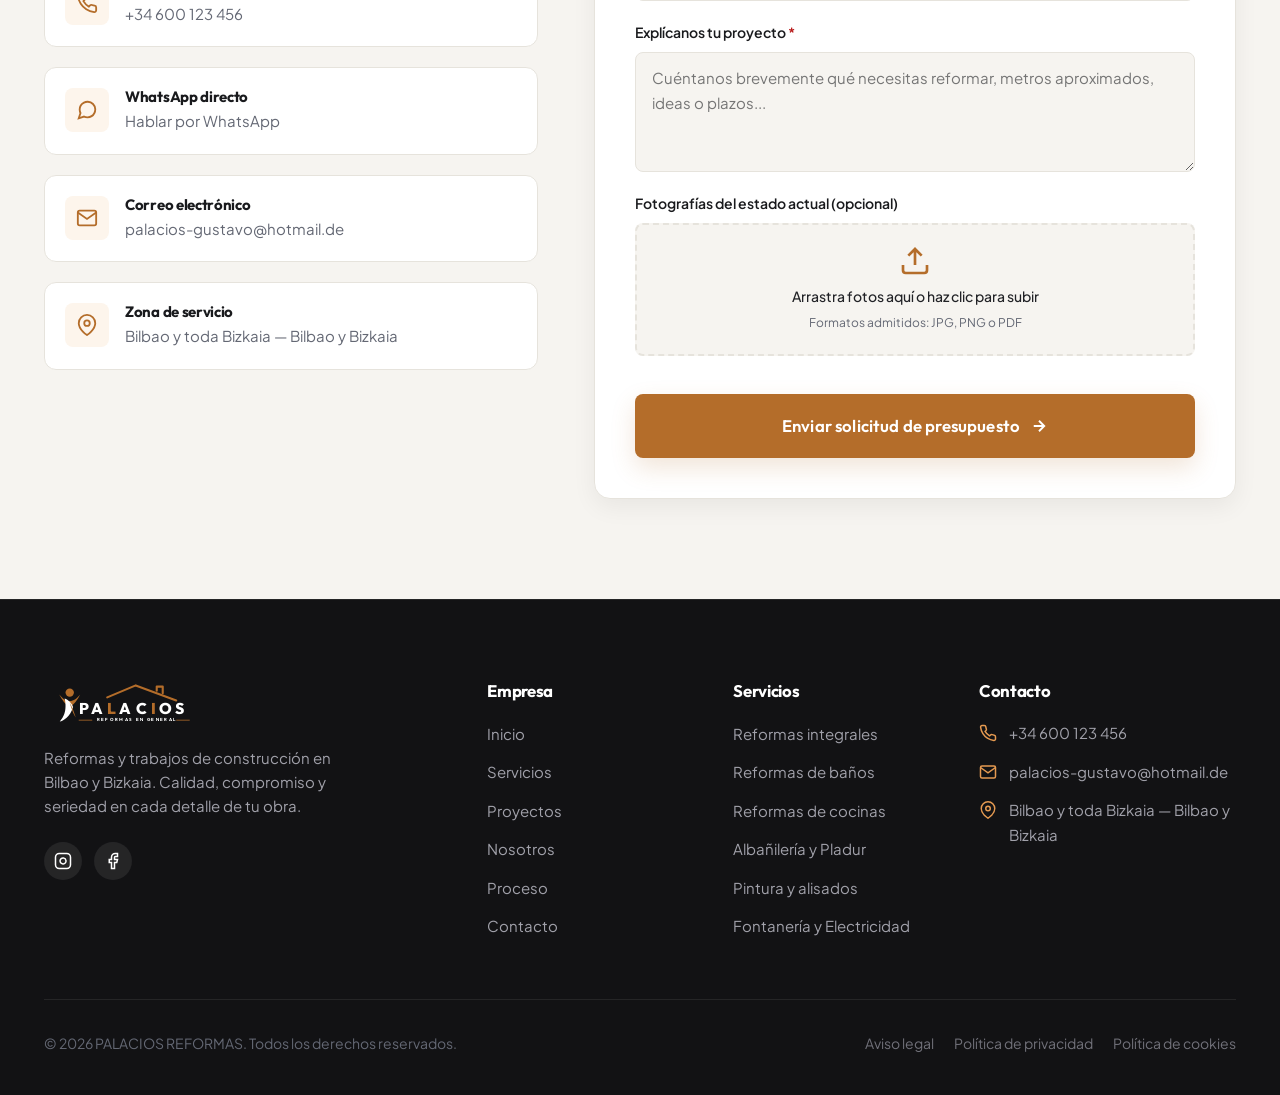
==== commit 862486fe: "refactor: optimize comparison slider interaction Removed the hidden range input in favor of a direct" ====
--- a/palacios-reformas/index.html
+++ b/palacios-reformas/index.html
@@ -1482,21 +1482,7 @@
   -webkit-clip-path: polygon(0 0, 50% 0, 50% 100%, 0 100%);
   clip-path: polygon(0 0, 50% 0, 50% 100%, 0 100%);
   pointer-events: none;
-}
-
-.comparison-range {
-  position: absolute;
-  top: 0;
-  left: 0;
-  width: 100%;
-  height: 100%;
-  margin: 0;
-  opacity: 0;
-  cursor: ew-resize;
-  z-index: 15;
-  -webkit-appearance: none;
-  appearance: none;
-  touch-action: none;
+  will-change: clip-path;
 }
 
 .comparison-badge {
@@ -1515,9 +1501,11 @@
 
 .comparison-badge--before {
   left: 20px;
-  background-color: rgba(18, 18, 20, 0.8);
+  background-color: rgba(18, 18, 20, 0.85);
   color: #ffffff;
-  border: 1px solid rgba(255, 255, 255, 0.2);
+  border: 1px solid rgba(255, 255, 255, 0.25);
+  backdrop-filter: blur(4px);
+  -webkit-backdrop-filter: blur(4px);
 }
 
 .comparison-badge--after {
@@ -1534,11 +1522,12 @@
   left: 50%;
   width: 4px;
   background-color: #ffffff;
-  box-shadow: 0 0 12px rgba(0, 0, 0, 0.5);
+  box-shadow: 0 0 16px rgba(0, 0, 0, 0.6);
   transform: translateX(-50%);
   cursor: ew-resize;
   z-index: 10;
-  pointer-events: none;
+  pointer-events: auto;
+  touch-action: none;
 }
 
 .comparison-handle-btn {
@@ -1546,28 +1535,29 @@
   top: 50%;
   left: 50%;
   transform: translate(-50%, -50%);
-  width: 46px;
-  height: 46px;
+  width: 48px;
+  height: 48px;
   border-radius: 50%;
   background-color: #ffffff;
   color: var(--primary);
-  box-shadow: 0 4px 16px rgba(0, 0, 0, 0.35);
+  box-shadow: 0 4px 20px rgba(0, 0, 0, 0.4);
   display: flex;
   align-items: center;
   justify-content: center;
   pointer-events: none;
-  transition: background-color var(--transition-fast), color var(--transition-fast);
+  transition: background-color var(--transition-fast), color var(--transition-fast), transform var(--transition-fast);
 }
 
 .comparison-container:active .comparison-handle-btn,
 .comparison-container:hover .comparison-handle-btn {
   background-color: var(--accent);
   color: #ffffff;
+  transform: translate(-50%, -50%) scale(1.12);
 }
 
 .comparison-handle-btn svg {
-  width: 20px;
-  height: 20px;
+  width: 22px;
+  height: 22px;
 }
 
 .comparison-info {
@@ -1577,7 +1567,7 @@
   justify-content: space-between;
   flex-wrap: wrap;
   gap: 16px;
-  padding: 16px 24px;
+  padding: 18px 24px;
   background-color: var(--surface);
   border-radius: var(--radius-md);
   border: 1px solid var(--border);
@@ -1596,10 +1586,11 @@
   display: flex;
   align-items: center;
   gap: 8px;
+  flex-wrap: wrap;
 }
 
 .comparison-preset-btn {
-  padding: 6px 14px;
+  padding: 8px 16px;
   font-size: 0.8125rem;
   font-weight: 600;
   background-color: var(--surface-alt);
@@ -1608,6 +1599,7 @@
   border-radius: var(--radius-pill);
   cursor: pointer;
   transition: all var(--transition-fast);
+  font-family: var(--font-body);
 }
 
 .comparison-preset-btn:hover {
@@ -3222,7 +3214,7 @@
 
           <!-- Tirador interactivo -->
           <!-- Range input nativo para interacción táctil y arrastre garantizado -->
-          <input type="range" class="comparison-range" id="comparisonRange" min="0" max="100" value="50" step="0.1" aria-label="Deslizar para comparar antes y después">
+          
           <div class="comparison-handle" id="comparisonHandle">
             <div class="comparison-handle-btn">
               <svg viewBox="0 0 24 24" fill="none" stroke="currentColor" stroke-width="2.5">
@@ -3237,6 +3229,11 @@
           <div class="comparison-info-text">
             <h4>Transformación de baño completo</h4>
             <p>Sustitución de bañera por plato de ducha, renovación de alicatado cerámico y fontanería.</p>
+          </div>
+          <div class="comparison-presets">
+            <button type="button" class="comparison-preset-btn" data-value="0">Ver Antes</button>
+            <button type="button" class="comparison-preset-btn active" data-value="50">50 / 50</button>
+            <button type="button" class="comparison-preset-btn" data-value="100">Ver Después</button>
           </div>
           <a href="#contacto" class="btn btn--outline">Solicitar reforma similar</a>
         </div>
@@ -4143,34 +4140,27 @@
   });
 
   /* ==========================================================================
-     8. SLIDER INTERACTIVO ANTES Y DESPUÉS (MOUSE, TOUCH & RANGE INPUT)
+     8. SLIDER INTERACTIVO ANTES Y DESPUÉS (POINTER EVENTS, TOUCH & MOUSE)
      ========================================================================== */
   const comparisonContainer = document.getElementById('comparisonContainer');
   const comparisonBefore = document.getElementById('comparisonBefore');
   const comparisonHandle = document.getElementById('comparisonHandle');
-  const comparisonRange = document.getElementById('comparisonRange');
   const presetButtons = document.querySelectorAll('.comparison-preset-btn');
 
   if (comparisonContainer && comparisonBefore && comparisonHandle) {
     let isDragging = false;
 
-    function updateSlider(percentage, updateRangeInput = true) {
-      // Clampear valor entre 0 y 100
+    function setSliderPos(percentage) {
       const clamped = Math.max(0, Math.min(100, Number(percentage)));
-      const clipPolygon = `polygon(0 0, ${clamped}% 0, ${clamped}% 100%, 0 100%)`;
-
-      comparisonBefore.style.clipPath = clipPolygon;
-      comparisonBefore.style.webkitClipPath = clipPolygon;
+      const polygonValue = `polygon(0 0, ${clamped}% 0, ${clamped}% 100%, 0 100%)`;
+
+      comparisonBefore.style.clipPath = polygonValue;
+      comparisonBefore.style.webkitClipPath = polygonValue;
       comparisonHandle.style.left = `${clamped}%`;
 
-      if (updateRangeInput && comparisonRange) {
-        comparisonRange.value = clamped;
-      }
-
-      // Actualizar botones de preajuste
       presetButtons.forEach(btn => {
         const val = parseFloat(btn.getAttribute('data-value'));
-        if (Math.abs(val - clamped) < 2) {
+        if (Math.abs(val - clamped) < 3) {
           btn.classList.add('active');
         } else {
           btn.classList.remove('active');
@@ -4178,75 +4168,100 @@
       });
     }
 
-    function calculatePercentFromPointer(clientX) {
+    function getPercentFromClientX(clientX) {
       const rect = comparisonContainer.getBoundingClientRect();
       if (rect.width <= 0) return 50;
       const offsetX = clientX - rect.left;
       return (offsetX / rect.width) * 100;
     }
 
-    // 1. Control mediante input range (soporte nativo para accesibilidad y arrastre)
-    if (comparisonRange) {
-      comparisonRange.addEventListener('input', (e) => {
-        updateSlider(parseFloat(e.target.value), false);
-      });
-      comparisonRange.addEventListener('change', (e) => {
-        updateSlider(parseFloat(e.target.value), false);
-      });
-    }
-
-    // 2. Control mediante Pointer Events (ratón, táctil, lápiz óptico)
-    function onPointerDown(e) {
-      isDragging = true;
-      const clientX = e.clientX ?? (e.touches && e.touches[0] ? e.touches[0].clientX : 0);
-      updateSlider(calculatePercentFromPointer(clientX));
-    }
-
     function onPointerMove(e) {
       if (!isDragging) return;
       const clientX = e.clientX ?? (e.touches && e.touches[0] ? e.touches[0].clientX : 0);
-      updateSlider(calculatePercentFromPointer(clientX));
+      setSliderPos(getPercentFromClientX(clientX));
     }
 
-    function onPointerUp() {
+    function onPointerDown(e) {
+      isDragging = true;
+      if (e.target && e.target.setPointerCapture && e.pointerId !== undefined) {
+        try {
+          e.target.setPointerCapture(e.pointerId);
+        } catch (err) {}
+      }
+      const clientX = e.clientX ?? (e.touches && e.touches[0] ? e.touches[0].clientX : 0);
+      setSliderPos(getPercentFromClientX(clientX));
+    }
+
+    function onPointerUp(e) {
+      if (isDragging) {
+        isDragging = false;
+        if (e.target && e.target.releasePointerCapture && e.pointerId !== undefined) {
+          try {
+            e.target.releasePointerCapture(e.pointerId);
+          } catch (err) {}
+        }
+      }
+    }
+
+    // 1. Pointer Events (Modern Standard: Chrome, Edge, Safari iOS 13+, Firefox)
+    comparisonContainer.addEventListener('pointerdown', onPointerDown);
+    comparisonContainer.addEventListener('pointermove', onPointerMove);
+    comparisonContainer.addEventListener('pointerup', onPointerUp);
+    comparisonContainer.addEventListener('pointercancel', onPointerUp);
+    window.addEventListener('pointerup', onPointerUp);
+
+    // 2. Mouse Events (Desktop fallback)
+    comparisonContainer.addEventListener('mousedown', (e) => {
+      isDragging = true;
+      setSliderPos(getPercentFromClientX(e.clientX));
+    });
+    window.addEventListener('mousemove', (e) => {
+      if (isDragging) {
+        setSliderPos(getPercentFromClientX(e.clientX));
+      }
+    });
+    window.addEventListener('mouseup', () => {
       isDragging = false;
-    }
-
-    comparisonContainer.addEventListener('mousedown', onPointerDown);
-    window.addEventListener('mousemove', onPointerMove);
-    window.addEventListener('mouseup', onPointerUp);
-
-    // Eventos táctiles
+    });
+
+    // 3. Touch Events (Mobile fallback)
     comparisonContainer.addEventListener('touchstart', (e) => {
-      onPointerDown(e);
-    }, { passive: true });
-
-    window.addEventListener('touchmove', (e) => {
-      if (isDragging) {
-        onPointerMove(e);
+      isDragging = true;
+      if (e.touches && e.touches[0]) {
+        setSliderPos(getPercentFromClientX(e.touches[0].clientX));
       }
     }, { passive: true });
 
-    window.addEventListener('touchend', onPointerUp);
-    window.addEventListener('touchcancel', onPointerUp);
-
-    // Clic directo en cualquier parte del contenedor
+    window.addEventListener('touchmove', (e) => {
+      if (isDragging && e.touches && e.touches[0]) {
+        setSliderPos(getPercentFromClientX(e.touches[0].clientX));
+      }
+    }, { passive: true });
+
+    window.addEventListener('touchend', () => {
+      isDragging = false;
+    });
+    window.addEventListener('touchcancel', () => {
+      isDragging = false;
+    });
+
+    // Clic directo en cualquier parte de la imagen
     comparisonContainer.addEventListener('click', (e) => {
-      updateSlider(calculatePercentFromPointer(e.clientX));
+      setSliderPos(getPercentFromClientX(e.clientX));
     });
 
-    // 3. Botones rápidos de preajuste (0% Antes, 50% Mitad, 100% Después)
+    // 4. Botones rápidos de preajuste (0% Antes, 50% Mitad, 100% Después)
     presetButtons.forEach(btn => {
       btn.addEventListener('click', (e) => {
         e.preventDefault();
         e.stopPropagation();
         const targetVal = parseFloat(btn.getAttribute('data-value') || '50');
-        updateSlider(targetVal, true);
+        setSliderPos(targetVal);
       });
     });
 
     // Inicializar al 50%
-    updateSlider(50, true);
+    setSliderPos(50);
   }
 
   /* ==========================================================================
--- a/palacios-reformas/css/style.css
+++ b/palacios-reformas/css/style.css
@@ -1455,21 +1455,7 @@
   -webkit-clip-path: polygon(0 0, 50% 0, 50% 100%, 0 100%);
   clip-path: polygon(0 0, 50% 0, 50% 100%, 0 100%);
   pointer-events: none;
-}
-
-.comparison-range {
-  position: absolute;
-  top: 0;
-  left: 0;
-  width: 100%;
-  height: 100%;
-  margin: 0;
-  opacity: 0;
-  cursor: ew-resize;
-  z-index: 15;
-  -webkit-appearance: none;
-  appearance: none;
-  touch-action: none;
+  will-change: clip-path;
 }
 
 .comparison-badge {
@@ -1488,9 +1474,11 @@
 
 .comparison-badge--before {
   left: 20px;
-  background-color: rgba(18, 18, 20, 0.8);
-  color: #ffffff;
-  border: 1px solid rgba(255, 255, 255, 0.2);
+  background-color: rgba(18, 18, 20, 0.85);
+  color: #ffffff;
+  border: 1px solid rgba(255, 255, 255, 0.25);
+  backdrop-filter: blur(4px);
+  -webkit-backdrop-filter: blur(4px);
 }
 
 .comparison-badge--after {
@@ -1507,11 +1495,12 @@
   left: 50%;
   width: 4px;
   background-color: #ffffff;
-  box-shadow: 0 0 12px rgba(0, 0, 0, 0.5);
+  box-shadow: 0 0 16px rgba(0, 0, 0, 0.6);
   transform: translateX(-50%);
   cursor: ew-resize;
   z-index: 10;
-  pointer-events: none;
+  pointer-events: auto;
+  touch-action: none;
 }
 
 .comparison-handle-btn {
@@ -1519,28 +1508,29 @@
   top: 50%;
   left: 50%;
   transform: translate(-50%, -50%);
-  width: 46px;
-  height: 46px;
+  width: 48px;
+  height: 48px;
   border-radius: 50%;
   background-color: #ffffff;
   color: var(--primary);
-  box-shadow: 0 4px 16px rgba(0, 0, 0, 0.35);
+  box-shadow: 0 4px 20px rgba(0, 0, 0, 0.4);
   display: flex;
   align-items: center;
   justify-content: center;
   pointer-events: none;
-  transition: background-color var(--transition-fast), color var(--transition-fast);
+  transition: background-color var(--transition-fast), color var(--transition-fast), transform var(--transition-fast);
 }
 
 .comparison-container:active .comparison-handle-btn,
 .comparison-container:hover .comparison-handle-btn {
   background-color: var(--accent);
   color: #ffffff;
+  transform: translate(-50%, -50%) scale(1.12);
 }
 
 .comparison-handle-btn svg {
-  width: 20px;
-  height: 20px;
+  width: 22px;
+  height: 22px;
 }
 
 .comparison-info {
@@ -1550,7 +1540,7 @@
   justify-content: space-between;
   flex-wrap: wrap;
   gap: 16px;
-  padding: 16px 24px;
+  padding: 18px 24px;
   background-color: var(--surface);
   border-radius: var(--radius-md);
   border: 1px solid var(--border);
@@ -1569,10 +1559,11 @@
   display: flex;
   align-items: center;
   gap: 8px;
+  flex-wrap: wrap;
 }
 
 .comparison-preset-btn {
-  padding: 6px 14px;
+  padding: 8px 16px;
   font-size: 0.8125rem;
   font-weight: 600;
   background-color: var(--surface-alt);
@@ -1581,6 +1572,7 @@
   border-radius: var(--radius-pill);
   cursor: pointer;
   transition: all var(--transition-fast);
+  font-family: var(--font-body);
 }
 
 .comparison-preset-btn:hover {
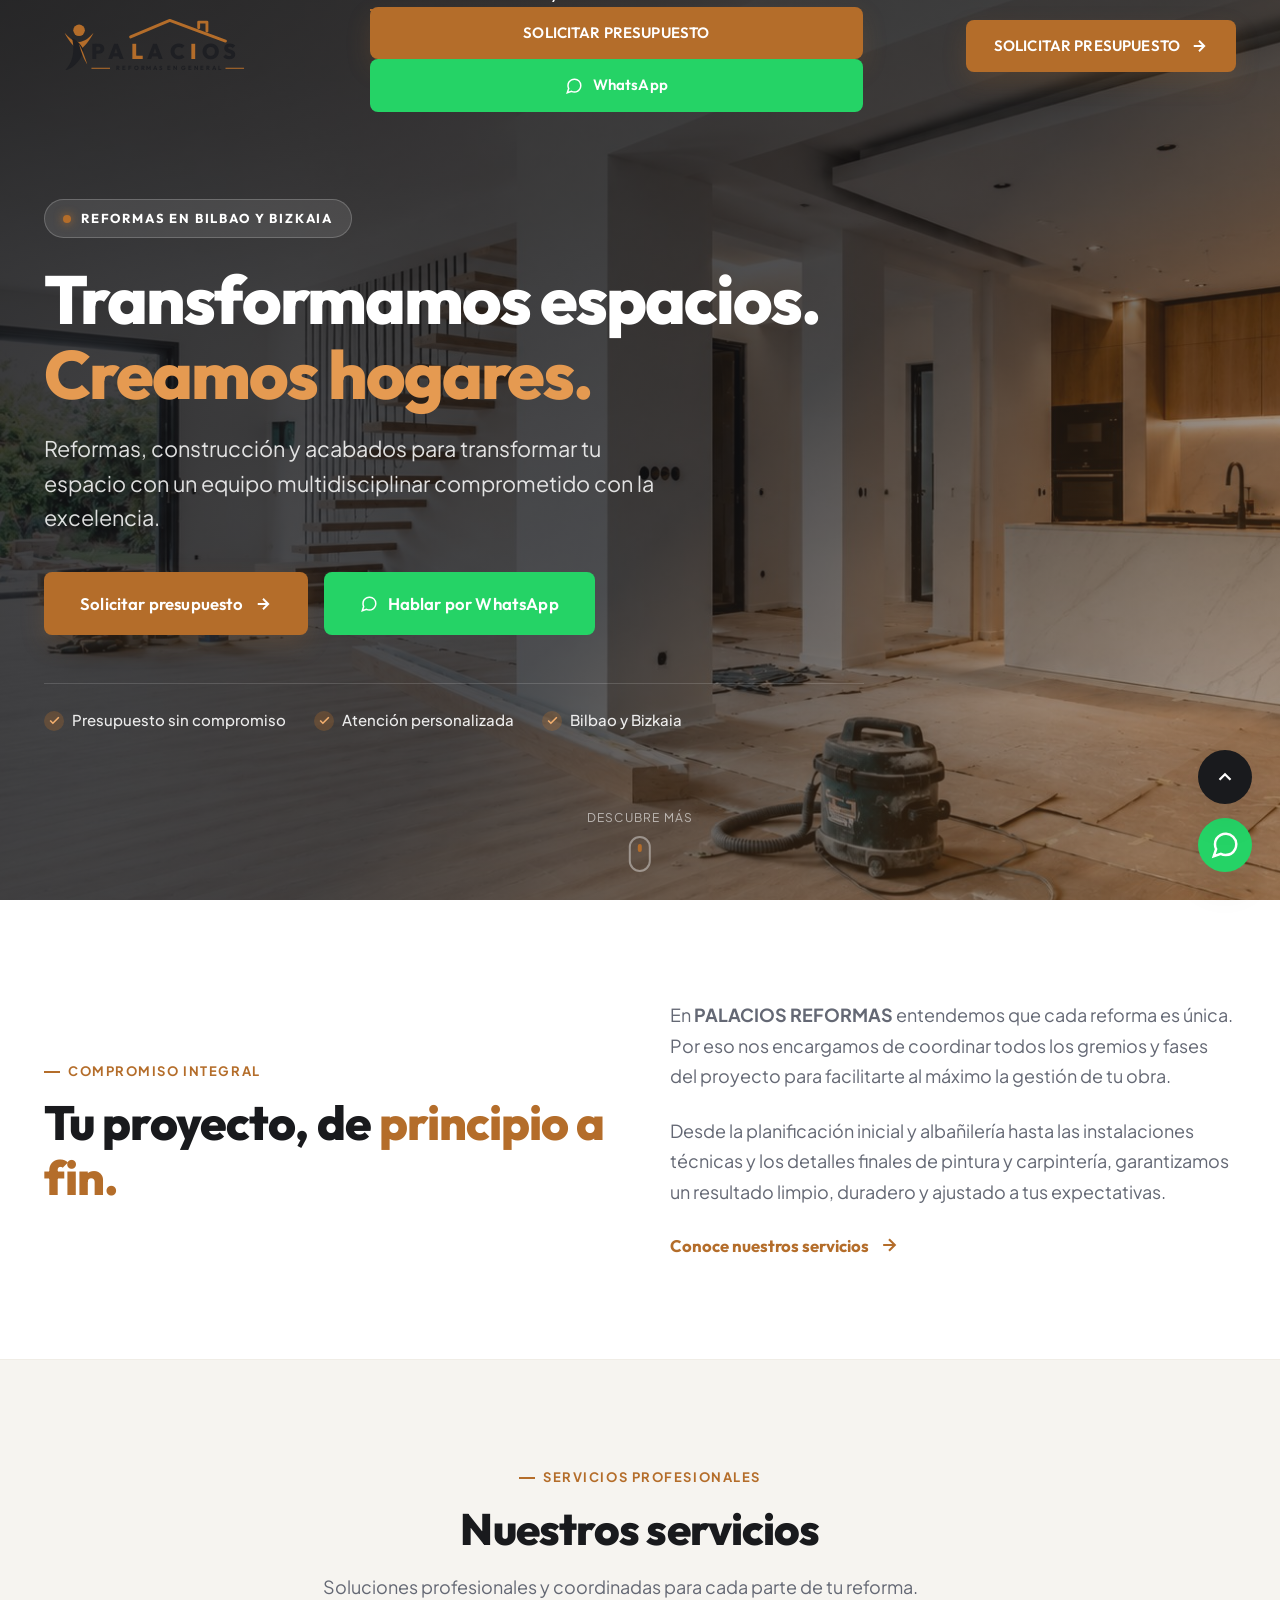
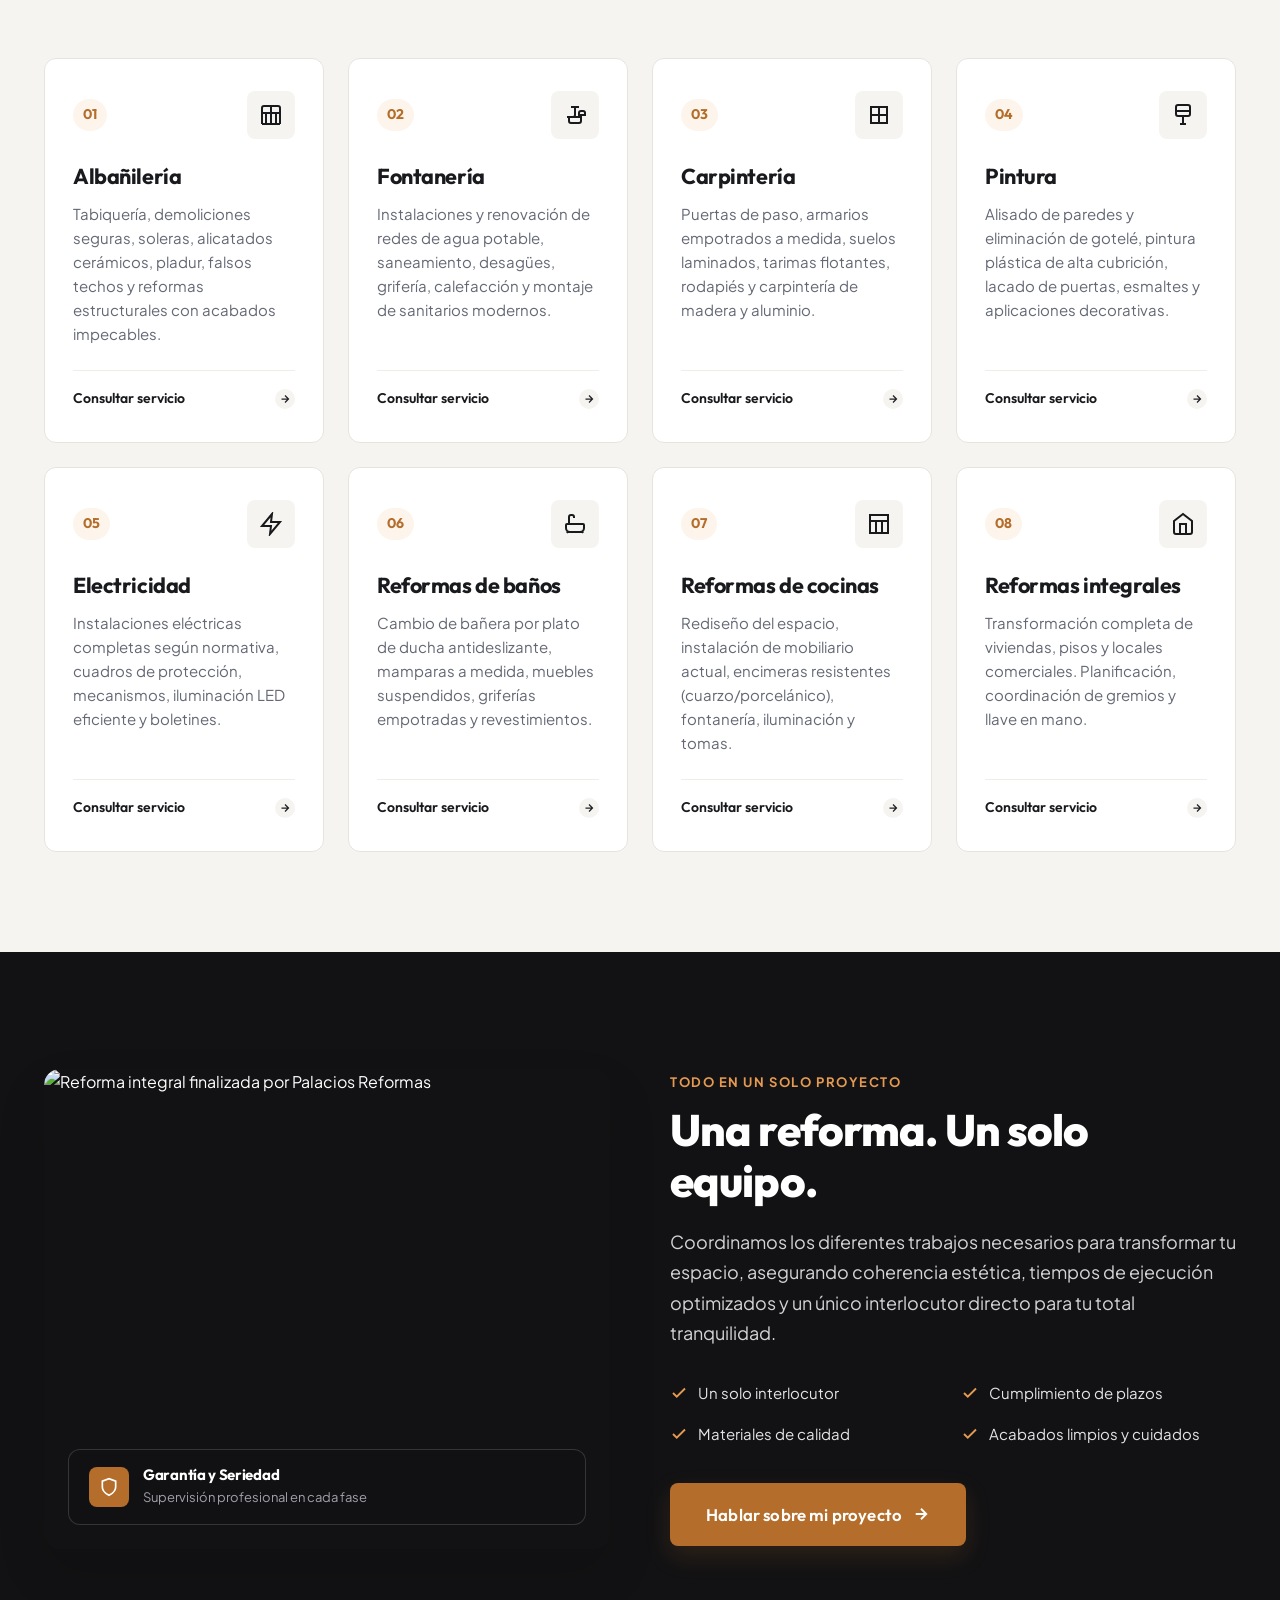
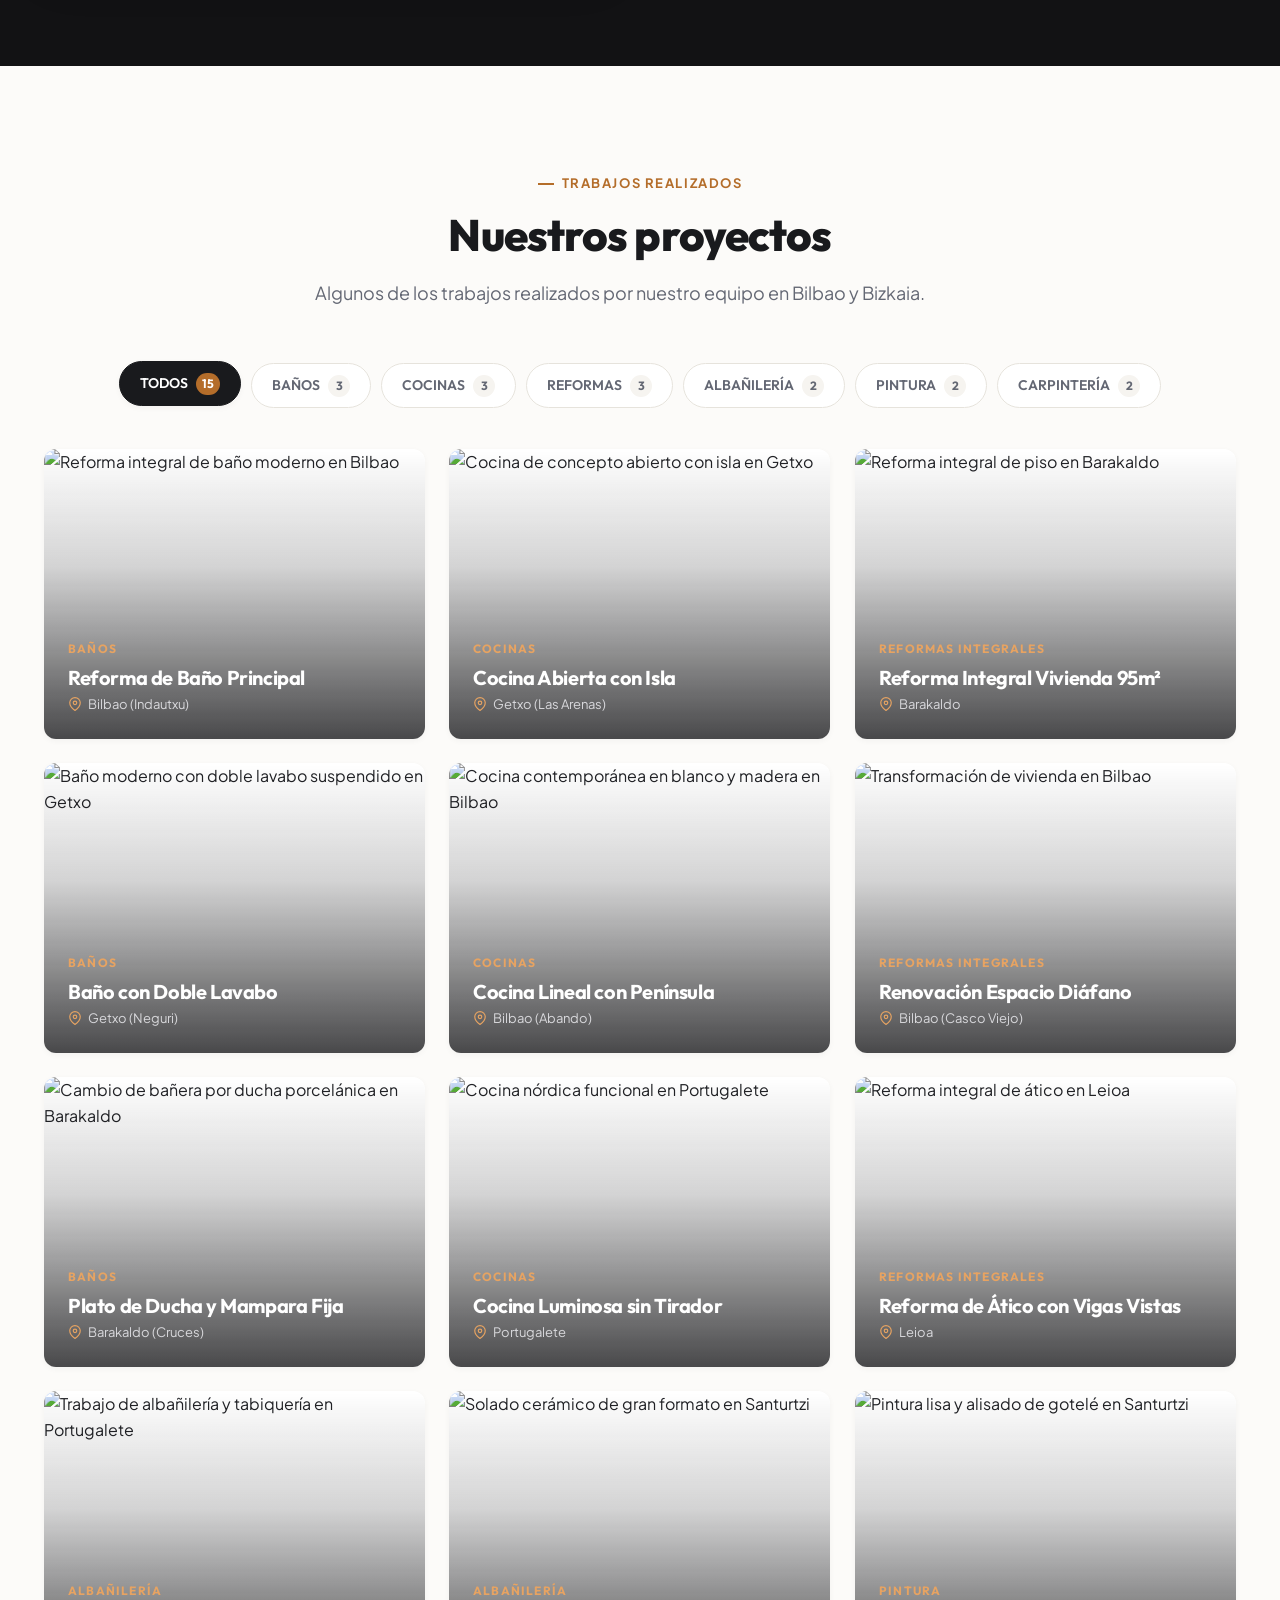
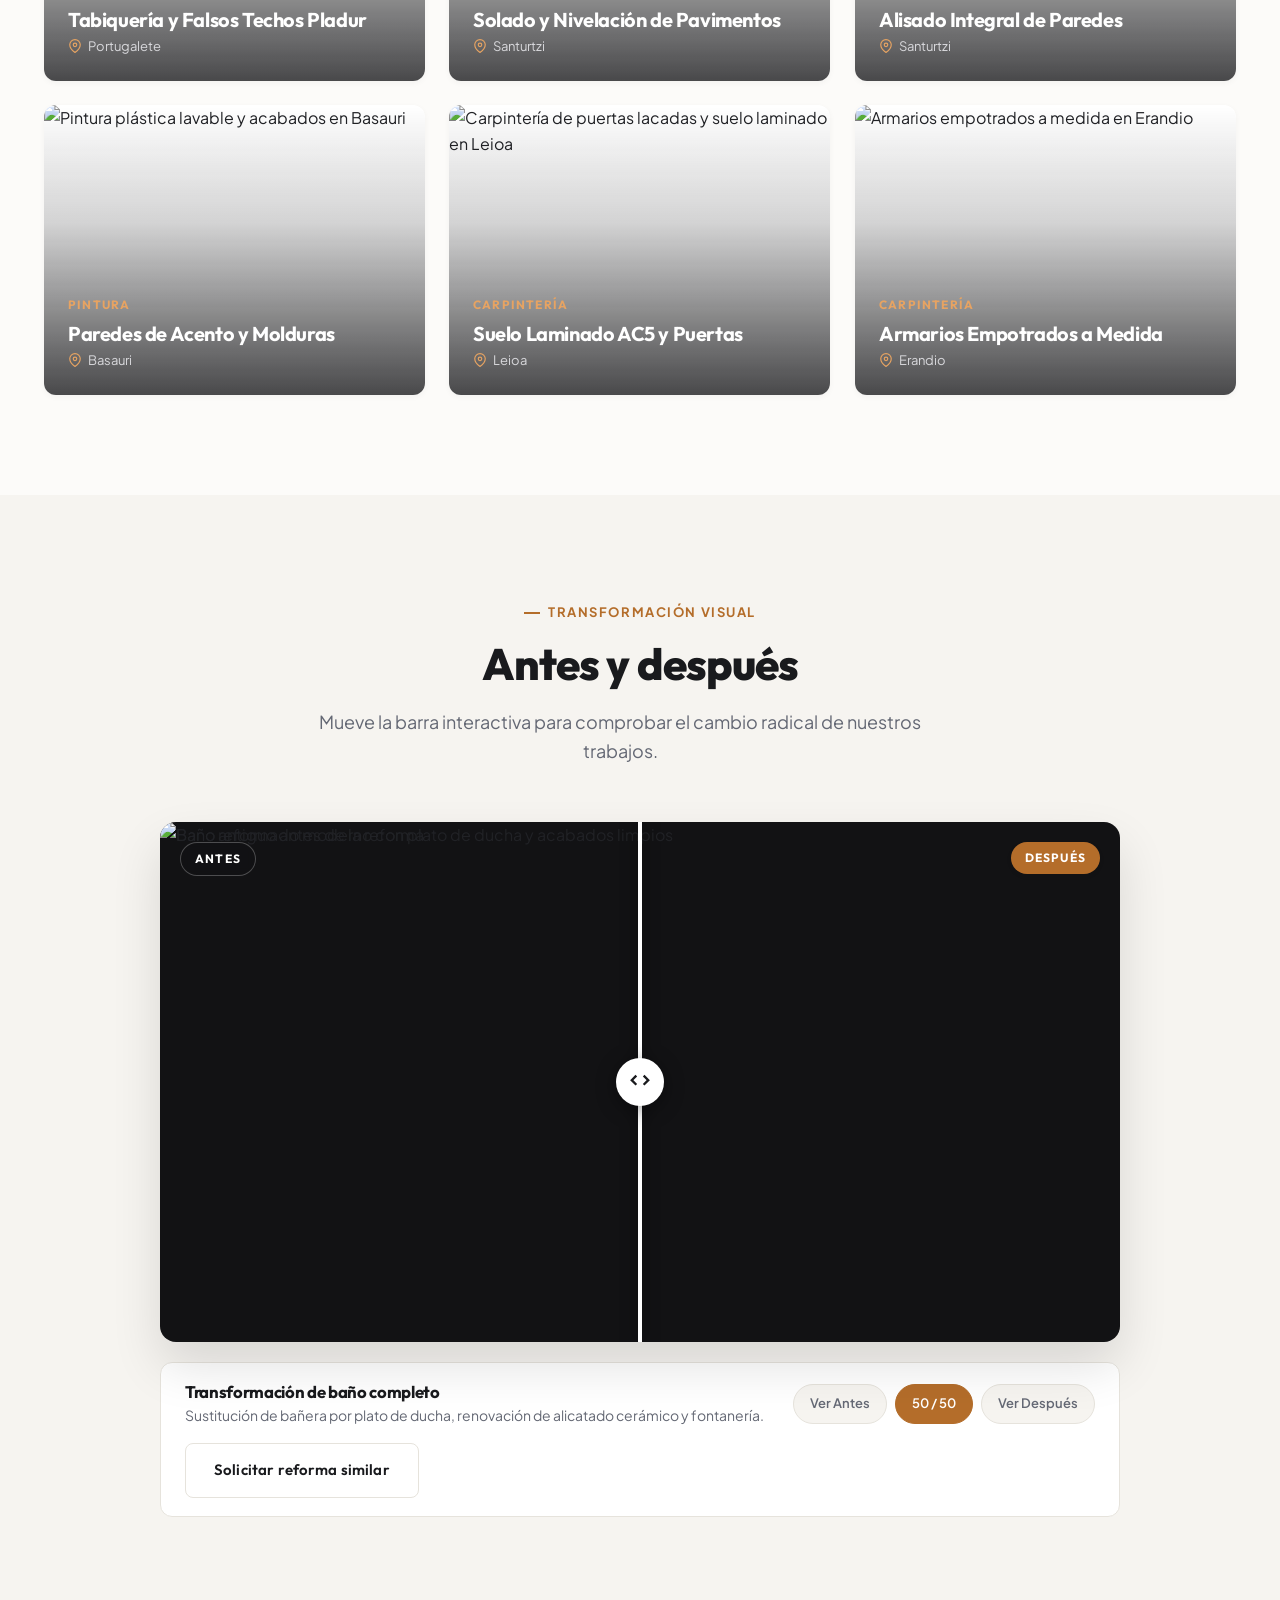
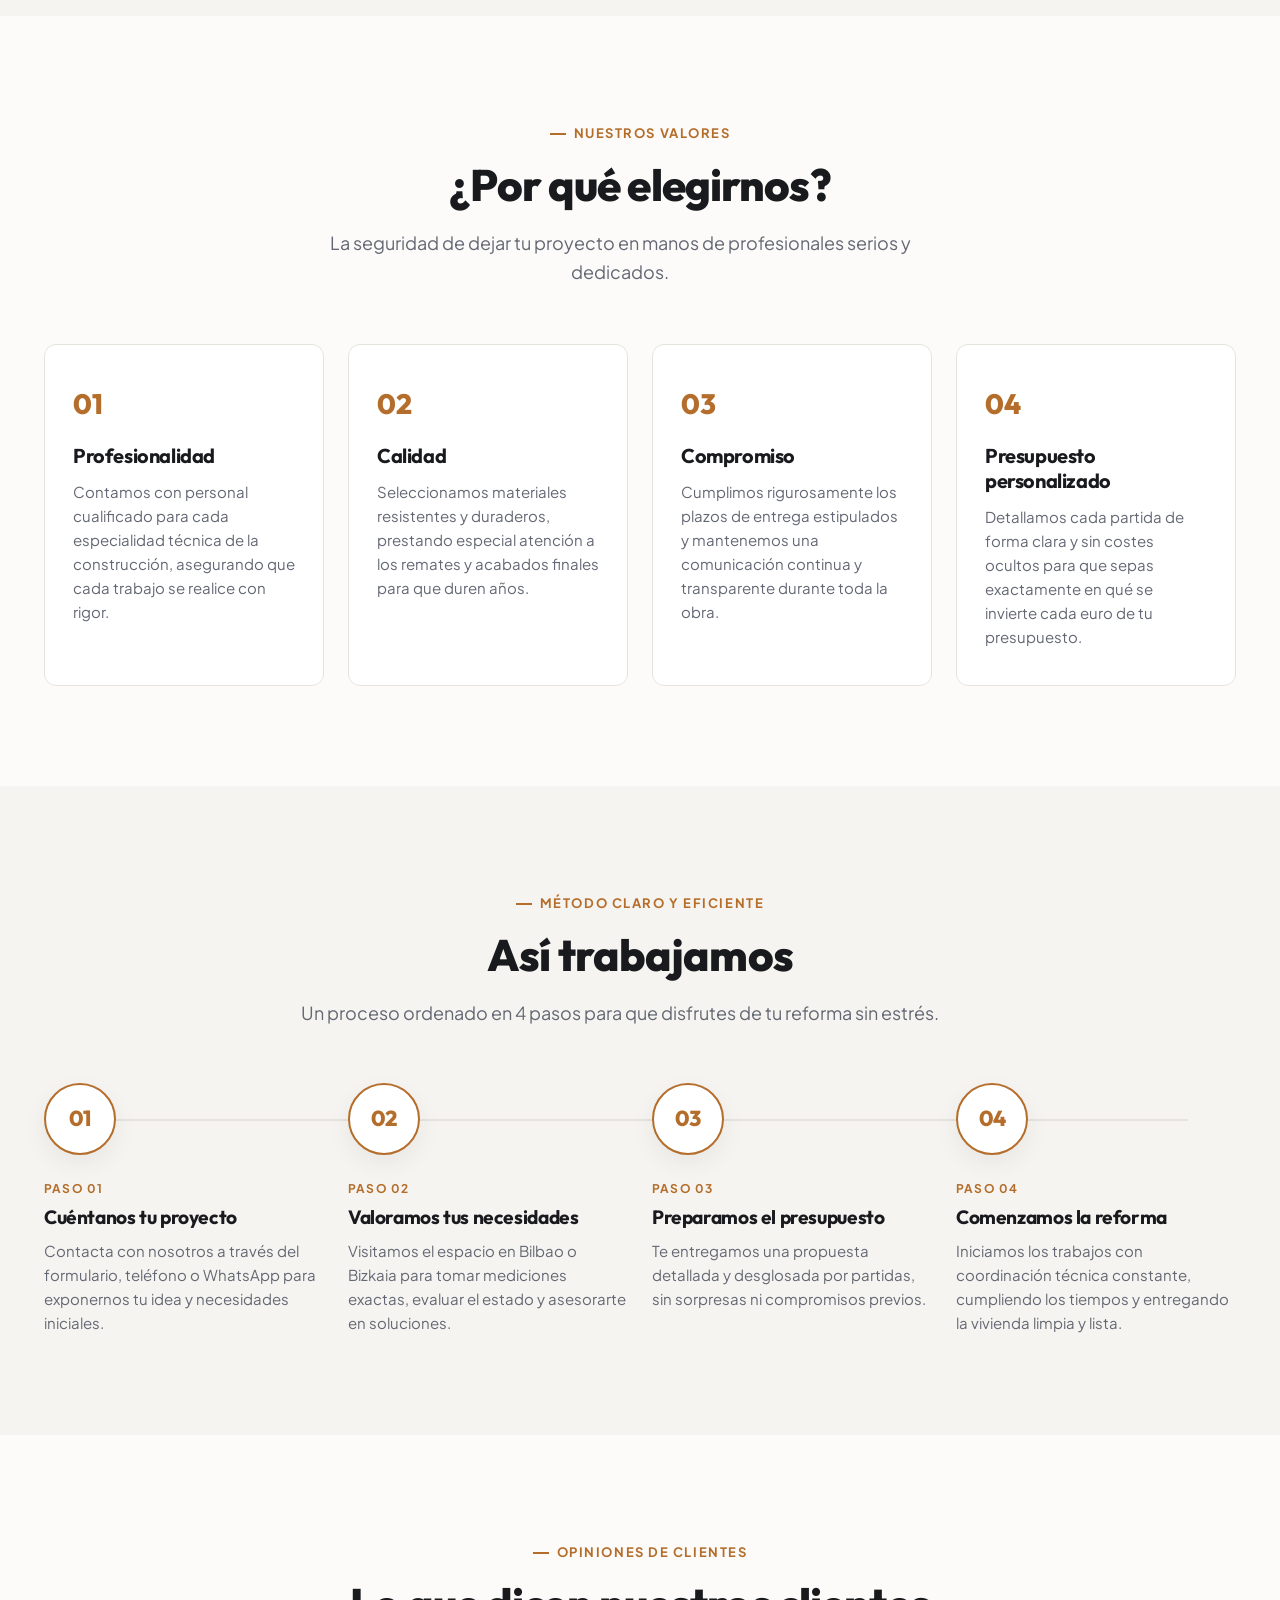
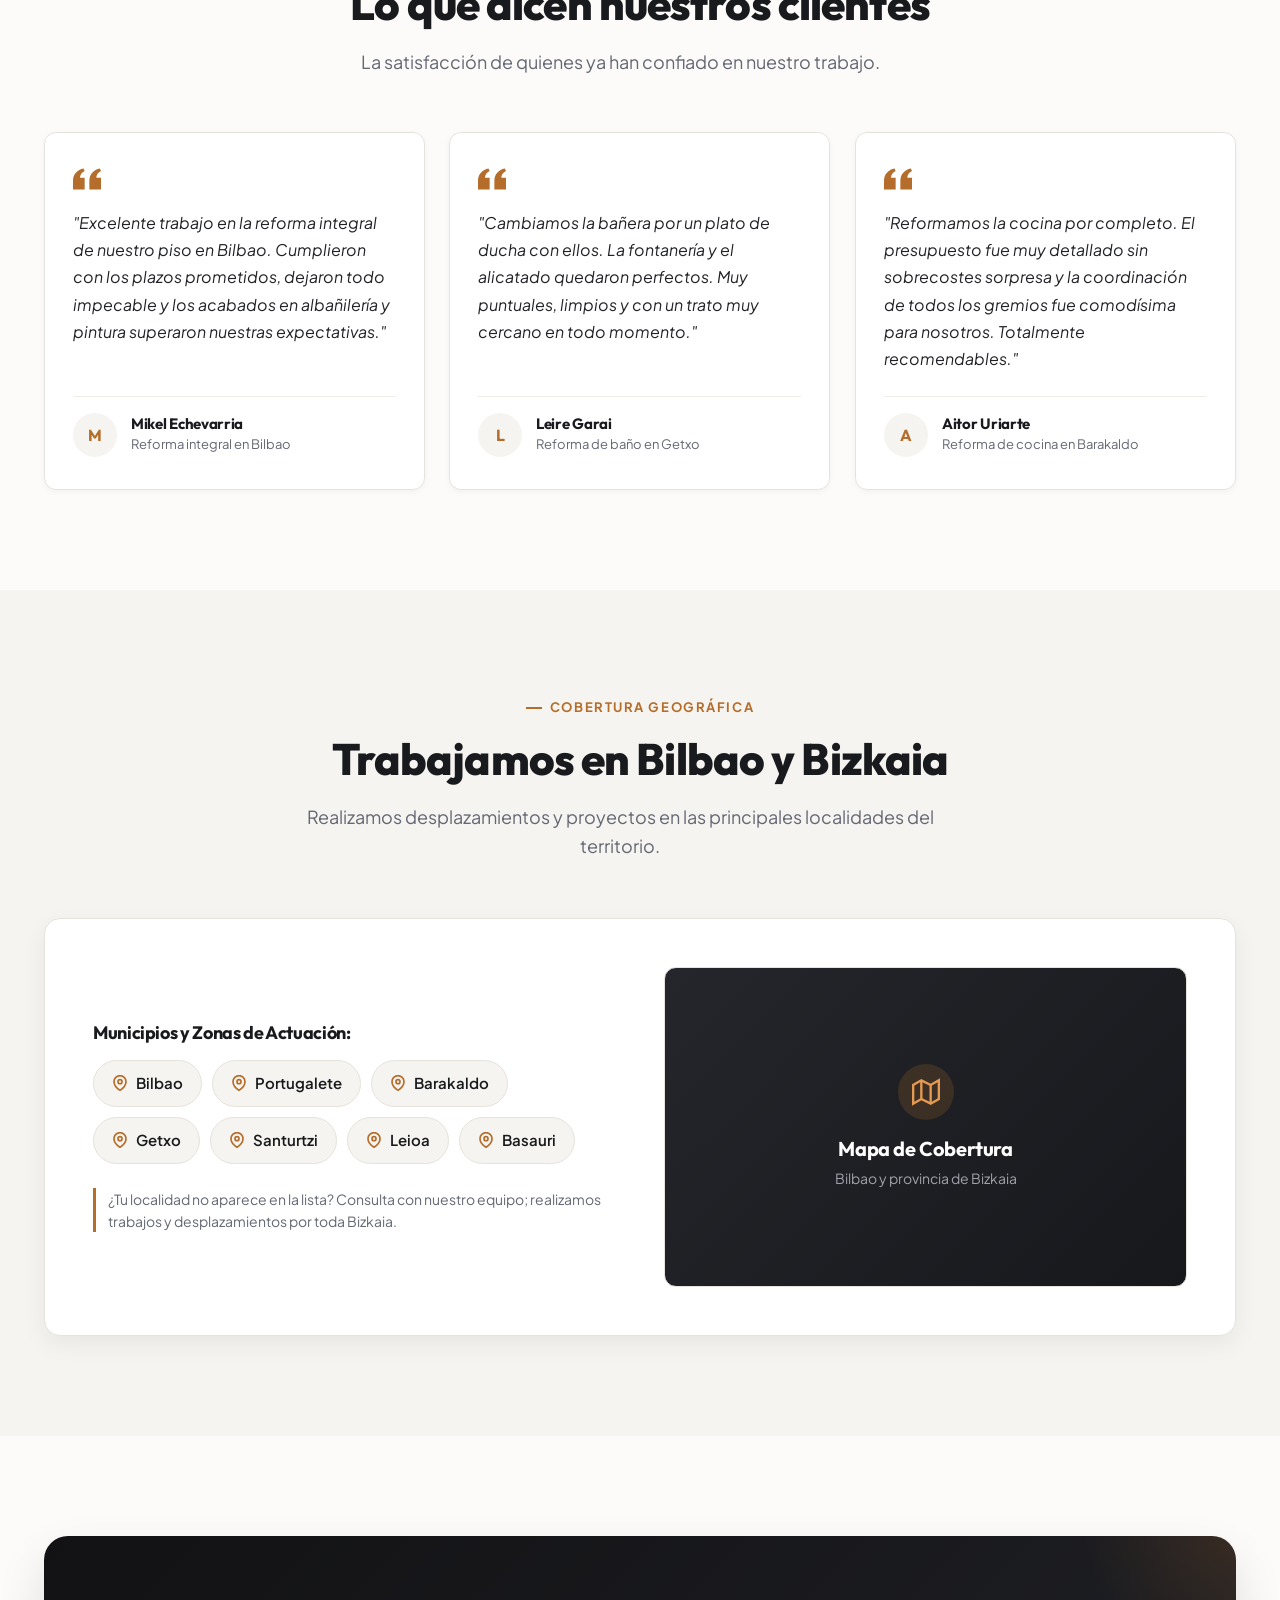
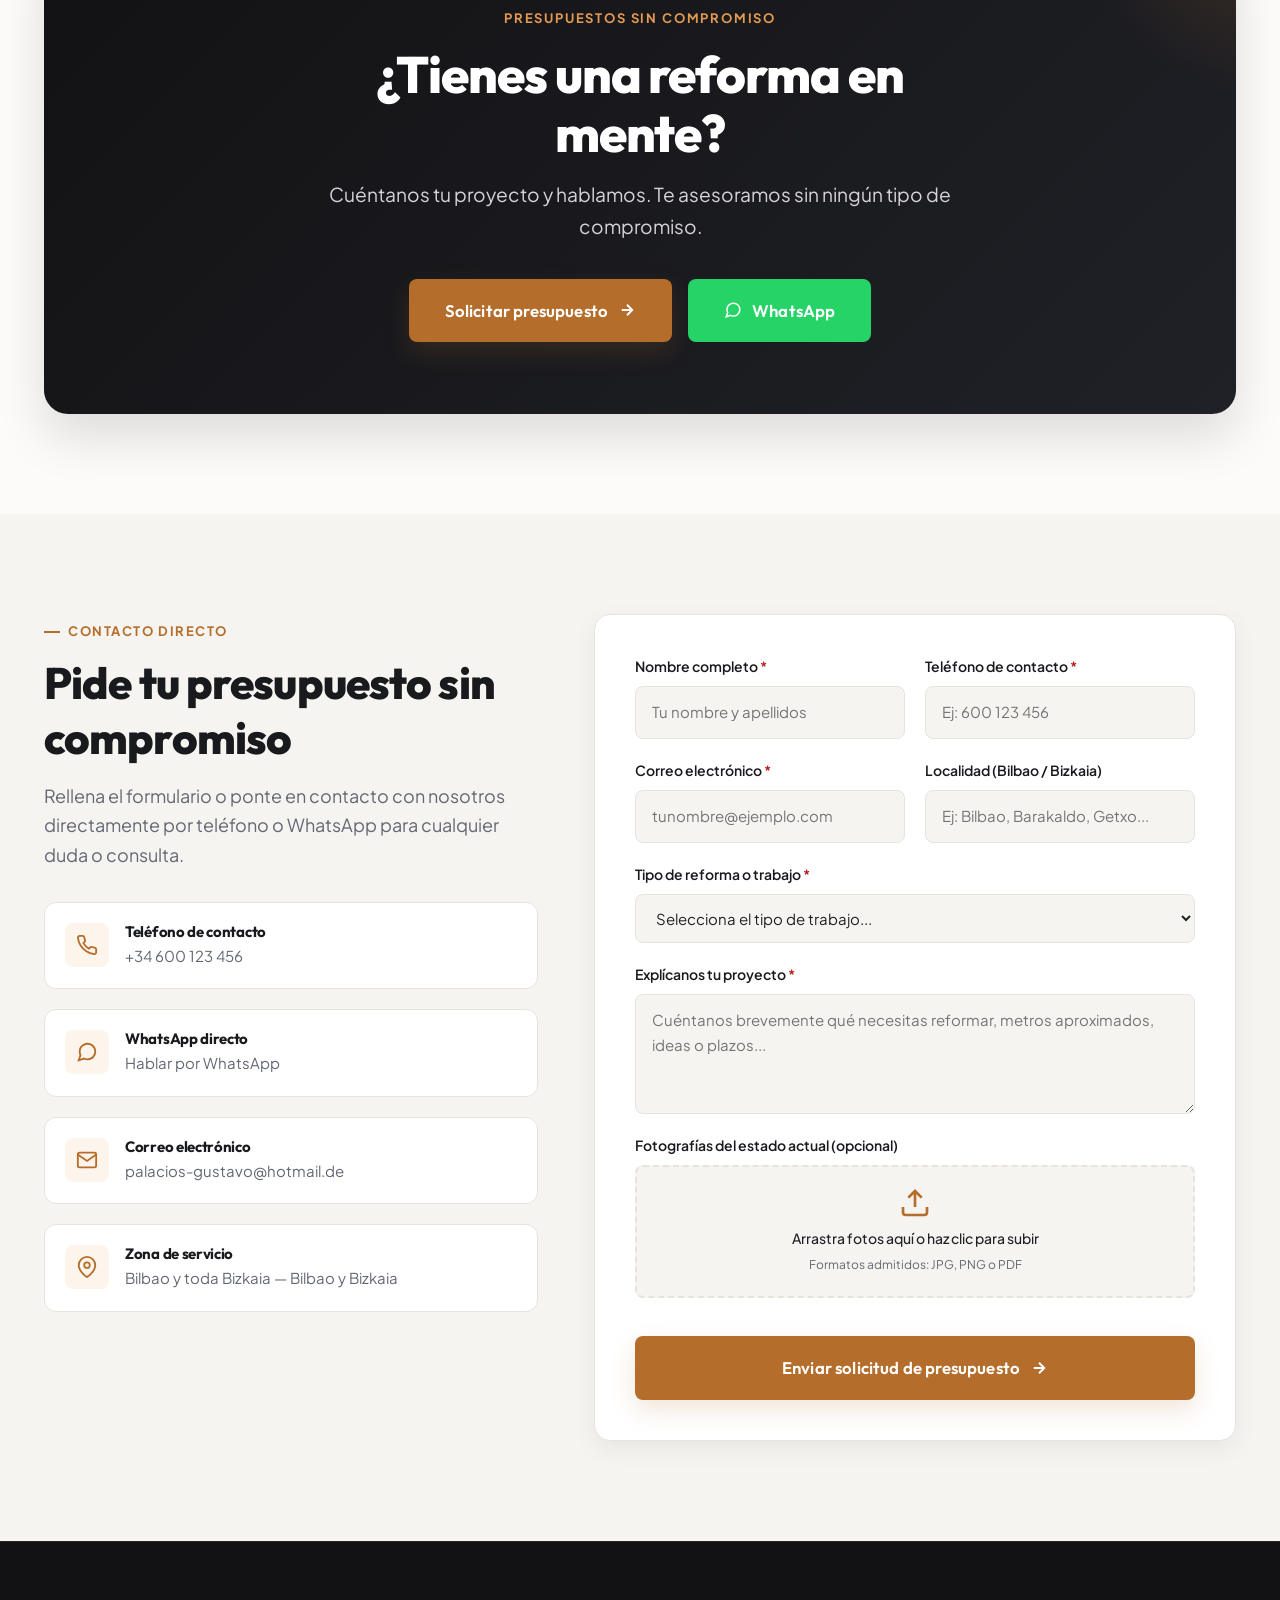
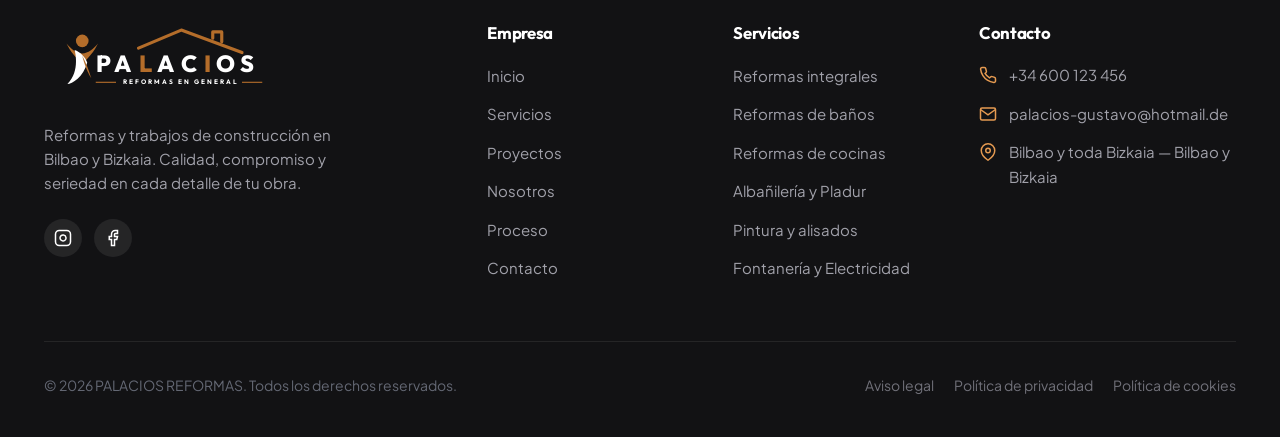
==== commit 7764c7f0: "style: update header styling and add scrollspy - Increased header height and logo size. - Added smoo" ====
--- a/palacios-reformas/index.html
+++ b/palacios-reformas/index.html
@@ -62,8 +62,8 @@
 
   /* Espaciados y medidas */
   --container-max: 1240px;
-  --header-height: 80px;
-  --header-height-scrolled: 68px;
+  --header-height: 92px;
+  --header-height-scrolled: 76px;
   --radius-xs: 4px;
   --radius-sm: 8px;
   --radius-md: 12px;
@@ -386,23 +386,60 @@
 .logo {
   display: inline-flex;
   align-items: center;
-  gap: 12px;
+  gap: 14px;
   font-family: var(--font-heading);
   text-decoration: none;
   z-index: 1001;
+  transition: transform var(--transition-fast);
+}
+
+.logo:hover {
+  transform: scale(1.02);
 }
 
 .logo__mark {
-  height: 48px;
+  height: 66px;
   width: auto;
-  display: flex;
-  align-items: center;
+  max-width: 300px;
+  display: flex;
+  align-items: center;
+  transition: height var(--transition-normal), max-width var(--transition-normal);
+}
+
+.header--scrolled .logo__mark {
+  height: 56px;
+  max-width: 260px;
 }
 
 .logo__img {
-  height: 46px;
+  height: 64px;
   width: auto;
   object-fit: contain;
+  transition: height var(--transition-normal);
+}
+
+.header--scrolled .logo__img {
+  height: 54px;
+}
+
+@media (max-width: 991px) {
+  .logo__mark {
+    height: 56px;
+    max-width: 250px;
+  }
+  .header--scrolled .logo__mark {
+    height: 50px;
+  }
+}
+
+@media (max-width: 480px) {
+  .logo__mark {
+    height: 48px;
+    max-width: 215px;
+  }
+  .header--scrolled .logo__mark {
+    height: 44px;
+  }
 }
 
 /* Navegación Desktop */
@@ -1131,6 +1168,9 @@
 }
 
 .filter-btn {
+  display: inline-flex;
+  align-items: center;
+  gap: 8px;
   padding: 10px 20px;
   font-family: var(--font-heading);
   font-size: 0.875rem;
@@ -1139,12 +1179,15 @@
   background-color: var(--surface);
   border: 1px solid var(--border);
   border-radius: var(--radius-pill);
+  cursor: pointer;
+  user-select: none;
   transition: all var(--transition-fast);
 }
 
 .filter-btn:hover {
   color: var(--primary);
   border-color: var(--primary);
+  transform: translateY(-2px);
 }
 
 .filter-btn.active {
@@ -1152,12 +1195,34 @@
   color: #ffffff;
   border-color: var(--primary);
   box-shadow: var(--shadow-sm);
+  transform: translateY(-2px);
+}
+
+.filter-btn__count {
+  display: inline-flex;
+  align-items: center;
+  justify-content: center;
+  min-width: 22px;
+  height: 22px;
+  padding: 0 6px;
+  font-size: 0.75rem;
+  font-weight: 700;
+  border-radius: var(--radius-pill);
+  background-color: var(--surface-alt);
+  color: var(--text-muted);
+  transition: background-color var(--transition-fast), color var(--transition-fast);
+}
+
+.filter-btn.active .filter-btn__count {
+  background-color: var(--accent);
+  color: #ffffff;
 }
 
 .gallery-grid {
   display: grid;
   grid-template-columns: repeat(3, 1fr);
   gap: 24px;
+  transition: min-height 0.3s ease;
 }
 
 @media (max-width: 900px) {
@@ -1179,8 +1244,12 @@
   background-color: var(--surface);
   box-shadow: var(--shadow-sm);
   cursor: pointer;
-  group: true;
-  transition: transform var(--transition-normal), box-shadow var(--transition-normal);
+  transition: transform var(--transition-normal), box-shadow var(--transition-normal), opacity 0.3s ease;
+  will-change: transform, opacity;
+}
+
+.project-card.is-hidden {
+  display: none !important;
 }
 
 .project-card:hover {
@@ -2419,7 +2488,13 @@
 }
 
 .footer-brand__logo {
-  margin-bottom: 18px;
+  margin-bottom: 22px;
+  display: inline-block;
+}
+
+.footer-brand__logo .logo__mark {
+  height: 72px;
+  max-width: 320px;
 }
 
 .footer-brand__desc {
@@ -2624,7 +2699,7 @@
     <div class="container header__container">
       <!-- Logotipo Vectorial Oficial PALACIOS REFORMAS -->
       <a href="#inicio" class="logo" aria-label="Palacios Reformas - Inicio">
-        <svg class="logo__mark" width="220" height="65" viewBox="0 0 540 160" fill="none" xmlns="http://www.w3.org/2000/svg" role="img" aria-label="Logo Palacios Reformas">
+        <svg class="logo__mark" width="270" height="80" viewBox="0 0 540 160" fill="none" xmlns="http://www.w3.org/2000/svg" role="img" aria-label="Logo Palacios Reformas">
           <!-- Icono persona estilizada -->
           <circle cx="85" cy="42" r="14" fill="#b46d2a"/>
           <path d="M50 48C58 65 72 82 85 92C98 82 112 65 120 48C110 60 98 70 85 70C72 70 60 60 50 48Z" fill="#b46d2a"/>
@@ -2690,8 +2765,8 @@
        ======================================================================== -->
   <section class="hero" id="inicio">
     <div class="hero__bg">
-      <!-- REEMPLAZAR POR FOTO REAL DEL PROYECTO HERO SI SE DISPONE DE ARCHIVO LOCAL -->
-      <img src="https://images.unsplash.com/photo-1600585154340-be6161a56a0c?auto=format&fit=crop&w=2000&q=85" alt="Reforma moderna y luminosa en Bilbao - Palacios Reformas" class="hero__img" referrerpolicy="no-referrer">
+      <!-- FOTO PRINCIPAL DEL PROYECTO (OBRA / REFORMA PALACIOS REFORMAS) -->
+      <img src="images/hero-reforma.jpg" alt="Reforma integral moderna en Bilbao y Bizkaia - Palacios Reformas" class="hero__img" onerror="this.onerror=null; this.src='https://images.unsplash.com/photo-1600585154340-be6161a56a0c?auto=format&fit=crop&w=2000&q=85';">
     </div>
     <div class="hero__overlay"></div>
 
@@ -3027,29 +3102,27 @@
 
       <!-- Filtros dinámicos -->
       <div class="gallery-filters reveal">
-        <button class="filter-btn active" data-filter="all">TODOS</button>
-        <button class="filter-btn" data-filter="baños">BAÑOS</button>
-        <button class="filter-btn" data-filter="cocinas">COCINAS</button>
-        <button class="filter-btn" data-filter="reformas">REFORMAS</button>
-        <button class="filter-btn" data-filter="pintura">PINTURA</button>
-        <button class="filter-btn" data-filter="albanileria">ALBAÑILERÍA</button>
-        <button class="filter-btn" data-filter="carpinteria">CARPINTERÍA</button>
+        <button class="filter-btn active" data-filter="all">TODOS <span class="filter-btn__count">15</span></button>
+        <button class="filter-btn" data-filter="baños">BAÑOS <span class="filter-btn__count">3</span></button>
+        <button class="filter-btn" data-filter="cocinas">COCINAS <span class="filter-btn__count">3</span></button>
+        <button class="filter-btn" data-filter="reformas">REFORMAS <span class="filter-btn__count">3</span></button>
+        <button class="filter-btn" data-filter="albanileria">ALBAÑILERÍA <span class="filter-btn__count">2</span></button>
+        <button class="filter-btn" data-filter="pintura">PINTURA <span class="filter-btn__count">2</span></button>
+        <button class="filter-btn" data-filter="carpinteria">CARPINTERÍA <span class="filter-btn__count">2</span></button>
       </div>
 
       <!-- Grid de proyectos -->
       <div class="gallery-grid" id="galleryGrid">
-        
-        <!-- Proyecto 01 (Baño) -->
+        <!-- 1. Baño 01 -->
         <article class="project-card reveal" data-category="baños">
           <div class="project-card__image-box">
-            <!-- REEMPLAZAR POR FOTO REAL DEL PROYECTO -->
-            <img src="https://images.unsplash.com/photo-1552321554-5fefe8c9ef14?auto=format&fit=crop&w=800&q=80" alt="Reforma de baño moderno en Bilbao" class="project-card__img" loading="lazy" referrerpolicy="no-referrer">
+            <img src="https://images.unsplash.com/photo-1552321554-5fefe8c9ef14?auto=format&fit=crop&w=800&q=80" alt="Reforma integral de baño moderno en Bilbao" class="project-card__img" loading="lazy" referrerpolicy="no-referrer">
             <div class="project-card__overlay">
               <span class="project-card__category">Baños</span>
-              <h3 class="project-card__title">Proyecto 01</h3>
+              <h3 class="project-card__title">Reforma de Baño Principal</h3>
               <span class="project-card__location">
                 <svg viewBox="0 0 24 24" fill="none" stroke="currentColor" stroke-width="2"><path d="M21 10c0 7-9 13-9 13s-9-6-9-13a9 9 0 0 1 18 0z"/><circle cx="12" cy="10" r="3"/></svg>
-                Bilbao
+                Bilbao (Indautxu)
               </span>
             </div>
             <button class="project-card__zoom-btn" aria-label="Ver imagen ampliada">
@@ -3058,17 +3131,16 @@
           </div>
         </article>
 
-        <!-- Proyecto 02 (Cocina) -->
+        <!-- 2. Cocina 01 -->
         <article class="project-card reveal reveal-delay-1" data-category="cocinas">
           <div class="project-card__image-box">
-            <!-- REEMPLAZAR POR FOTO REAL DEL PROYECTO -->
-            <img src="https://images.unsplash.com/photo-1556911220-e15b29be8c8f?auto=format&fit=crop&w=800&q=80" alt="Reforma de cocina luminosa y abierta en Getxo" class="project-card__img" loading="lazy" referrerpolicy="no-referrer">
+            <img src="https://images.unsplash.com/photo-1556911220-e15b29be8c8f?auto=format&fit=crop&w=800&q=80" alt="Cocina de concepto abierto con isla en Getxo" class="project-card__img" loading="lazy" referrerpolicy="no-referrer">
             <div class="project-card__overlay">
               <span class="project-card__category">Cocinas</span>
-              <h3 class="project-card__title">Proyecto 02</h3>
+              <h3 class="project-card__title">Cocina Abierta con Isla</h3>
               <span class="project-card__location">
                 <svg viewBox="0 0 24 24" fill="none" stroke="currentColor" stroke-width="2"><path d="M21 10c0 7-9 13-9 13s-9-6-9-13a9 9 0 0 1 18 0z"/><circle cx="12" cy="10" r="3"/></svg>
-                Getxo
+                Getxo (Las Arenas)
               </span>
             </div>
             <button class="project-card__zoom-btn" aria-label="Ver imagen ampliada">
@@ -3077,14 +3149,13 @@
           </div>
         </article>
 
-        <!-- Proyecto 03 (Reforma integral) -->
+        <!-- 3. Reforma Integral 01 -->
         <article class="project-card reveal reveal-delay-2" data-category="reformas">
           <div class="project-card__image-box">
-            <!-- REEMPLAZAR POR FOTO REAL DEL PROYECTO -->
-            <img src="https://images.unsplash.com/photo-1600585154526-990dced4db0d?auto=format&fit=crop&w=800&q=80" alt="Reforma integral de vivienda en Barakaldo" class="project-card__img" loading="lazy" referrerpolicy="no-referrer">
+            <img src="https://images.unsplash.com/photo-1600585154526-990dced4db0d?auto=format&fit=crop&w=800&q=80" alt="Reforma integral de piso en Barakaldo" class="project-card__img" loading="lazy" referrerpolicy="no-referrer">
             <div class="project-card__overlay">
               <span class="project-card__category">Reformas Integrales</span>
-              <h3 class="project-card__title">Proyecto 03</h3>
+              <h3 class="project-card__title">Reforma Integral Vivienda 95m²</h3>
               <span class="project-card__location">
                 <svg viewBox="0 0 24 24" fill="none" stroke="currentColor" stroke-width="2"><path d="M21 10c0 7-9 13-9 13s-9-6-9-13a9 9 0 0 1 18 0z"/><circle cx="12" cy="10" r="3"/></svg>
                 Barakaldo
@@ -3096,14 +3167,85 @@
           </div>
         </article>
 
-        <!-- Proyecto 04 (Albañilería / Suelos) -->
-        <article class="project-card reveal" data-category="albanileria">
+        <!-- 4. Baño 02 -->
+        <article class="project-card reveal" data-category="baños">
           <div class="project-card__image-box">
-            <!-- REEMPLAZAR POR FOTO REAL DEL PROYECTO -->
-            <img src="https://images.unsplash.com/photo-1581858726788-75bc0f6a952d?auto=format&fit=crop&w=800&q=80" alt="Trabajo de albañilería y tabiquería en Portugalete" class="project-card__img" loading="lazy" referrerpolicy="no-referrer">
+            <img src="https://images.unsplash.com/photo-1620626011761-996317b8d101?auto=format&fit=crop&w=800&q=80" alt="Baño moderno con doble lavabo suspendido en Getxo" class="project-card__img" loading="lazy" referrerpolicy="no-referrer">
             <div class="project-card__overlay">
-              <span class="project-card__category">Albañilería</span>
-              <h3 class="project-card__title">Proyecto 04</h3>
+              <span class="project-card__category">Baños</span>
+              <h3 class="project-card__title">Baño con Doble Lavabo</h3>
+              <span class="project-card__location">
+                <svg viewBox="0 0 24 24" fill="none" stroke="currentColor" stroke-width="2"><path d="M21 10c0 7-9 13-9 13s-9-6-9-13a9 9 0 0 1 18 0z"/><circle cx="12" cy="10" r="3"/></svg>
+                Getxo (Neguri)
+              </span>
+            </div>
+            <button class="project-card__zoom-btn" aria-label="Ver imagen ampliada">
+              <svg viewBox="0 0 24 24" fill="none" stroke="currentColor" stroke-width="2"><circle cx="11" cy="11" r="8"/><line x1="21" y1="21" x2="16.65" y2="16.65"/><line x1="11" y1="8" x2="11" y2="14"/><line x1="8" y1="11" x2="14" y2="11"/></svg>
+            </button>
+          </div>
+        </article>
+
+        <!-- 5. Cocina 02 -->
+        <article class="project-card reveal reveal-delay-1" data-category="cocinas">
+          <div class="project-card__image-box">
+            <img src="https://images.unsplash.com/photo-1600585154340-be6161a56a0c?auto=format&fit=crop&w=800&q=80" alt="Cocina contemporánea en blanco y madera en Bilbao" class="project-card__img" loading="lazy" referrerpolicy="no-referrer">
+            <div class="project-card__overlay">
+              <span class="project-card__category">Cocinas</span>
+              <h3 class="project-card__title">Cocina Lineal con Península</h3>
+              <span class="project-card__location">
+                <svg viewBox="0 0 24 24" fill="none" stroke="currentColor" stroke-width="2"><path d="M21 10c0 7-9 13-9 13s-9-6-9-13a9 9 0 0 1 18 0z"/><circle cx="12" cy="10" r="3"/></svg>
+                Bilbao (Abando)
+              </span>
+            </div>
+            <button class="project-card__zoom-btn" aria-label="Ver imagen ampliada">
+              <svg viewBox="0 0 24 24" fill="none" stroke="currentColor" stroke-width="2"><circle cx="11" cy="11" r="8"/><line x1="21" y1="21" x2="16.65" y2="16.65"/><line x1="11" y1="8" x2="11" y2="14"/><line x1="8" y1="11" x2="14" y2="11"/></svg>
+            </button>
+          </div>
+        </article>
+
+        <!-- 6. Reforma Integral 02 -->
+        <article class="project-card reveal reveal-delay-2" data-category="reformas">
+          <div class="project-card__image-box">
+            <img src="https://images.unsplash.com/photo-1600566753190-17f0baa2a6c3?auto=format&fit=crop&w=800&q=80" alt="Transformación de vivienda en Bilbao" class="project-card__img" loading="lazy" referrerpolicy="no-referrer">
+            <div class="project-card__overlay">
+              <span class="project-card__category">Reformas Integrales</span>
+              <h3 class="project-card__title">Renovación Espacio Diáfano</h3>
+              <span class="project-card__location">
+                <svg viewBox="0 0 24 24" fill="none" stroke="currentColor" stroke-width="2"><path d="M21 10c0 7-9 13-9 13s-9-6-9-13a9 9 0 0 1 18 0z"/><circle cx="12" cy="10" r="3"/></svg>
+                Bilbao (Casco Viejo)
+              </span>
+            </div>
+            <button class="project-card__zoom-btn" aria-label="Ver imagen ampliada">
+              <svg viewBox="0 0 24 24" fill="none" stroke="currentColor" stroke-width="2"><circle cx="11" cy="11" r="8"/><line x1="21" y1="21" x2="16.65" y2="16.65"/><line x1="11" y1="8" x2="11" y2="14"/><line x1="8" y1="11" x2="14" y2="11"/></svg>
+            </button>
+          </div>
+        </article>
+
+        <!-- 7. Baño 03 -->
+        <article class="project-card reveal" data-category="baños">
+          <div class="project-card__image-box">
+            <img src="https://images.unsplash.com/photo-1584622650111-993a426fbf0a?auto=format&fit=crop&w=800&q=80" alt="Cambio de bañera por ducha porcelánica en Barakaldo" class="project-card__img" loading="lazy" referrerpolicy="no-referrer">
+            <div class="project-card__overlay">
+              <span class="project-card__category">Baños</span>
+              <h3 class="project-card__title">Plato de Ducha y Mampara Fija</h3>
+              <span class="project-card__location">
+                <svg viewBox="0 0 24 24" fill="none" stroke="currentColor" stroke-width="2"><path d="M21 10c0 7-9 13-9 13s-9-6-9-13a9 9 0 0 1 18 0z"/><circle cx="12" cy="10" r="3"/></svg>
+                Barakaldo (Cruces)
+              </span>
+            </div>
+            <button class="project-card__zoom-btn" aria-label="Ver imagen ampliada">
+              <svg viewBox="0 0 24 24" fill="none" stroke="currentColor" stroke-width="2"><circle cx="11" cy="11" r="8"/><line x1="21" y1="21" x2="16.65" y2="16.65"/><line x1="11" y1="8" x2="11" y2="14"/><line x1="8" y1="11" x2="14" y2="11"/></svg>
+            </button>
+          </div>
+        </article>
+
+        <!-- 8. Cocina 03 -->
+        <article class="project-card reveal reveal-delay-1" data-category="cocinas">
+          <div class="project-card__image-box">
+            <img src="https://images.unsplash.com/photo-1507089947368-19c1da9775ae?auto=format&fit=crop&w=800&q=80" alt="Cocina nórdica funcional en Portugalete" class="project-card__img" loading="lazy" referrerpolicy="no-referrer">
+            <div class="project-card__overlay">
+              <span class="project-card__category">Cocinas</span>
+              <h3 class="project-card__title">Cocina Luminosa sin Tirador</h3>
               <span class="project-card__location">
                 <svg viewBox="0 0 24 24" fill="none" stroke="currentColor" stroke-width="2"><path d="M21 10c0 7-9 13-9 13s-9-6-9-13a9 9 0 0 1 18 0z"/><circle cx="12" cy="10" r="3"/></svg>
                 Portugalete
@@ -3115,14 +3257,49 @@
           </div>
         </article>
 
-        <!-- Proyecto 05 (Pintura y acabados) -->
-        <article class="project-card reveal reveal-delay-1" data-category="pintura">
+        <!-- 9. Reforma Integral 03 -->
+        <article class="project-card reveal reveal-delay-2" data-category="reformas">
           <div class="project-card__image-box">
-            <!-- REEMPLAZAR POR FOTO REAL DEL PROYECTO -->
-            <img src="https://images.unsplash.com/photo-1618221195710-dd6b41faaea6?auto=format&fit=crop&w=800&q=80" alt="Pintura lisa y decoración en Santurtzi" class="project-card__img" loading="lazy" referrerpolicy="no-referrer">
+            <img src="https://images.unsplash.com/photo-1600210492486-724fe5c67fb0?auto=format&fit=crop&w=800&q=80" alt="Reforma integral de ático en Leioa" class="project-card__img" loading="lazy" referrerpolicy="no-referrer">
             <div class="project-card__overlay">
-              <span class="project-card__category">Pintura</span>
-              <h3 class="project-card__title">Proyecto 05</h3>
+              <span class="project-card__category">Reformas Integrales</span>
+              <h3 class="project-card__title">Reforma de Ático con Vigas Vistas</h3>
+              <span class="project-card__location">
+                <svg viewBox="0 0 24 24" fill="none" stroke="currentColor" stroke-width="2"><path d="M21 10c0 7-9 13-9 13s-9-6-9-13a9 9 0 0 1 18 0z"/><circle cx="12" cy="10" r="3"/></svg>
+                Leioa
+              </span>
+            </div>
+            <button class="project-card__zoom-btn" aria-label="Ver imagen ampliada">
+              <svg viewBox="0 0 24 24" fill="none" stroke="currentColor" stroke-width="2"><circle cx="11" cy="11" r="8"/><line x1="21" y1="21" x2="16.65" y2="16.65"/><line x1="11" y1="8" x2="11" y2="14"/><line x1="8" y1="11" x2="14" y2="11"/></svg>
+            </button>
+          </div>
+        </article>
+
+        <!-- 10. Albañilería 01 -->
+        <article class="project-card reveal" data-category="albanileria">
+          <div class="project-card__image-box">
+            <img src="https://images.unsplash.com/photo-1581858726788-75bc0f6a952d?auto=format&fit=crop&w=800&q=80" alt="Trabajo de albañilería y tabiquería en Portugalete" class="project-card__img" loading="lazy" referrerpolicy="no-referrer">
+            <div class="project-card__overlay">
+              <span class="project-card__category">Albañilería</span>
+              <h3 class="project-card__title">Tabiquería y Falsos Techos Pladur</h3>
+              <span class="project-card__location">
+                <svg viewBox="0 0 24 24" fill="none" stroke="currentColor" stroke-width="2"><path d="M21 10c0 7-9 13-9 13s-9-6-9-13a9 9 0 0 1 18 0z"/><circle cx="12" cy="10" r="3"/></svg>
+                Portugalete
+              </span>
+            </div>
+            <button class="project-card__zoom-btn" aria-label="Ver imagen ampliada">
+              <svg viewBox="0 0 24 24" fill="none" stroke="currentColor" stroke-width="2"><circle cx="11" cy="11" r="8"/><line x1="21" y1="21" x2="16.65" y2="16.65"/><line x1="11" y1="8" x2="11" y2="14"/><line x1="8" y1="11" x2="14" y2="11"/></svg>
+            </button>
+          </div>
+        </article>
+
+        <!-- 11. Albañilería 02 -->
+        <article class="project-card reveal reveal-delay-1" data-category="albanileria">
+          <div class="project-card__image-box">
+            <img src="https://images.unsplash.com/photo-1503387762-592deb58ef4e?auto=format&fit=crop&w=800&q=80" alt="Solado cerámico de gran formato en Santurtzi" class="project-card__img" loading="lazy" referrerpolicy="no-referrer">
+            <div class="project-card__overlay">
+              <span class="project-card__category">Albañilería</span>
+              <h3 class="project-card__title">Solado y Nivelación de Pavimentos</h3>
               <span class="project-card__location">
                 <svg viewBox="0 0 24 24" fill="none" stroke="currentColor" stroke-width="2"><path d="M21 10c0 7-9 13-9 13s-9-6-9-13a9 9 0 0 1 18 0z"/><circle cx="12" cy="10" r="3"/></svg>
                 Santurtzi
@@ -3134,14 +3311,49 @@
           </div>
         </article>
 
-        <!-- Proyecto 06 (Carpintería a medida) -->
-        <article class="project-card reveal reveal-delay-2" data-category="carpinteria">
+        <!-- 12. Pintura 01 -->
+        <article class="project-card reveal reveal-delay-2" data-category="pintura">
           <div class="project-card__image-box">
-            <!-- REEMPLAZAR POR FOTO REAL DEL PROYECTO -->
-            <img src="https://images.unsplash.com/photo-1538688525198-9b88f6f53126?auto=format&fit=crop&w=800&q=80" alt="Carpintería de puertas y armarios en Leioa" class="project-card__img" loading="lazy" referrerpolicy="no-referrer">
+            <img src="https://images.unsplash.com/photo-1618221195710-dd6b41faaea6?auto=format&fit=crop&w=800&q=80" alt="Pintura lisa y alisado de gotelé en Santurtzi" class="project-card__img" loading="lazy" referrerpolicy="no-referrer">
+            <div class="project-card__overlay">
+              <span class="project-card__category">Pintura</span>
+              <h3 class="project-card__title">Alisado Integral de Paredes</h3>
+              <span class="project-card__location">
+                <svg viewBox="0 0 24 24" fill="none" stroke="currentColor" stroke-width="2"><path d="M21 10c0 7-9 13-9 13s-9-6-9-13a9 9 0 0 1 18 0z"/><circle cx="12" cy="10" r="3"/></svg>
+                Santurtzi
+              </span>
+            </div>
+            <button class="project-card__zoom-btn" aria-label="Ver imagen ampliada">
+              <svg viewBox="0 0 24 24" fill="none" stroke="currentColor" stroke-width="2"><circle cx="11" cy="11" r="8"/><line x1="21" y1="21" x2="16.65" y2="16.65"/><line x1="11" y1="8" x2="11" y2="14"/><line x1="8" y1="11" x2="14" y2="11"/></svg>
+            </button>
+          </div>
+        </article>
+
+        <!-- 13. Pintura 02 -->
+        <article class="project-card reveal" data-category="pintura">
+          <div class="project-card__image-box">
+            <img src="https://images.unsplash.com/photo-1513694203232-719a280e022f?auto=format&fit=crop&w=800&q=80" alt="Pintura plástica lavable y acabados en Basauri" class="project-card__img" loading="lazy" referrerpolicy="no-referrer">
+            <div class="project-card__overlay">
+              <span class="project-card__category">Pintura</span>
+              <h3 class="project-card__title">Paredes de Acento y Molduras</h3>
+              <span class="project-card__location">
+                <svg viewBox="0 0 24 24" fill="none" stroke="currentColor" stroke-width="2"><path d="M21 10c0 7-9 13-9 13s-9-6-9-13a9 9 0 0 1 18 0z"/><circle cx="12" cy="10" r="3"/></svg>
+                Basauri
+              </span>
+            </div>
+            <button class="project-card__zoom-btn" aria-label="Ver imagen ampliada">
+              <svg viewBox="0 0 24 24" fill="none" stroke="currentColor" stroke-width="2"><circle cx="11" cy="11" r="8"/><line x1="21" y1="21" x2="16.65" y2="16.65"/><line x1="11" y1="8" x2="11" y2="14"/><line x1="8" y1="11" x2="14" y2="11"/></svg>
+            </button>
+          </div>
+        </article>
+
+        <!-- 14. Carpintería 01 -->
+        <article class="project-card reveal reveal-delay-1" data-category="carpinteria">
+          <div class="project-card__image-box">
+            <img src="https://images.unsplash.com/photo-1538688525198-9b88f6f53126?auto=format&fit=crop&w=800&q=80" alt="Carpintería de puertas lacadas y suelo laminado en Leioa" class="project-card__img" loading="lazy" referrerpolicy="no-referrer">
             <div class="project-card__overlay">
               <span class="project-card__category">Carpintería</span>
-              <h3 class="project-card__title">Proyecto 06</h3>
+              <h3 class="project-card__title">Suelo Laminado AC5 y Puertas</h3>
               <span class="project-card__location">
                 <svg viewBox="0 0 24 24" fill="none" stroke="currentColor" stroke-width="2"><path d="M21 10c0 7-9 13-9 13s-9-6-9-13a9 9 0 0 1 18 0z"/><circle cx="12" cy="10" r="3"/></svg>
                 Leioa
@@ -3153,6 +3365,23 @@
           </div>
         </article>
 
+        <!-- 15. Carpintería 02 -->
+        <article class="project-card reveal reveal-delay-2" data-category="carpinteria">
+          <div class="project-card__image-box">
+            <img src="https://images.unsplash.com/photo-1595428774223-ef52624120d2?auto=format&fit=crop&w=800&q=80" alt="Armarios empotrados a medida en Erandio" class="project-card__img" loading="lazy" referrerpolicy="no-referrer">
+            <div class="project-card__overlay">
+              <span class="project-card__category">Carpintería</span>
+              <h3 class="project-card__title">Armarios Empotrados a Medida</h3>
+              <span class="project-card__location">
+                <svg viewBox="0 0 24 24" fill="none" stroke="currentColor" stroke-width="2"><path d="M21 10c0 7-9 13-9 13s-9-6-9-13a9 9 0 0 1 18 0z"/><circle cx="12" cy="10" r="3"/></svg>
+                Erandio
+              </span>
+            </div>
+            <button class="project-card__zoom-btn" aria-label="Ver imagen ampliada">
+              <svg viewBox="0 0 24 24" fill="none" stroke="currentColor" stroke-width="2"><circle cx="11" cy="11" r="8"/><line x1="21" y1="21" x2="16.65" y2="16.65"/><line x1="11" y1="8" x2="11" y2="14"/><line x1="8" y1="11" x2="14" y2="11"/></svg>
+            </button>
+          </div>
+        </article>
       </div>
     </div>
   </section>
@@ -3681,7 +3910,7 @@
         <!-- Columna 1: Marca y descripción -->
         <div class="footer-brand">
           <a href="#inicio" class="logo footer-brand__logo" aria-label="Palacios Reformas">
-            <svg class="logo__mark" width="220" height="65" viewBox="0 0 540 160" fill="none" xmlns="http://www.w3.org/2000/svg">
+            <svg class="logo__mark" width="270" height="80" viewBox="0 0 540 160" fill="none" xmlns="http://www.w3.org/2000/svg">
               <circle cx="85" cy="42" r="14" fill="#b46d2a"/>
               <path d="M50 48C58 65 72 82 85 92C98 82 112 65 120 48C110 60 98 70 85 70C72 70 60 60 50 48Z" fill="#b46d2a"/>
               <path d="M68 62C68 62 82 108 52 138C62 138 88 122 96 90C92 78 80 66 68 62Z" fill="#ffffff"/>
@@ -3913,90 +4142,15 @@
   applyCompanyData();
 
   /* ==========================================================================
-     3. HEADER STICKY & CAMBIO DE APARIENCIA AL HACER SCROLL
+     3. HEADER STICKY & SCROLLSPY
      ========================================================================== */
   const header = document.getElementById('header');
   const btnScrollTop = document.getElementById('btnScrollTop');
-
-  function handleScroll() {
-    const scrollY = window.scrollY;
-
-    // Header fondo sólido / translúcido al hacer scroll
-    if (scrollY > 50) {
-      header?.classList.add('header--scrolled');
-    } else {
-      header?.classList.remove('header--scrolled');
-    }
-
-    // Botón volver arriba
-    if (scrollY > 400) {
-      btnScrollTop?.classList.add('is-visible');
-    } else {
-      btnScrollTop?.classList.remove('is-visible');
-    }
-
-    // ScrollSpy para resaltar el menú activo
-    updateActiveNav();
-  }
-
-  window.addEventListener('scroll', handleScroll, { passive: true });
-  handleScroll(); // Ejecutar en carga inicial
-
-  // Evento botón volver arriba
-  btnScrollTop?.addEventListener('click', () => {
-    window.scrollTo({
-      top: 0,
-      behavior: 'smooth'
-    });
-  });
-
-  /* ==========================================================================
-     4. MENÚ MÓVIL (HAMBURGUESA)
-     ========================================================================== */
-  const menuToggle = document.getElementById('menuToggle');
-  const mainNav = document.getElementById('mainNav');
   const navLinks = document.querySelectorAll('.nav__link');
-
-  function toggleMobileMenu() {
-    const isOpen = mainNav.classList.toggle('is-open');
-    menuToggle.classList.toggle('is-active');
-    menuToggle.setAttribute('aria-expanded', isOpen ? 'true' : 'false');
-    document.body.style.overflow = isOpen ? 'hidden' : '';
-  }
-
-  function closeMobileMenu() {
-    if (mainNav.classList.contains('is-open')) {
-      mainNav.classList.remove('is-open');
-      menuToggle.classList.remove('is-active');
-      menuToggle.setAttribute('aria-expanded', 'false');
-      document.body.style.overflow = '';
-    }
-  }
-
-  menuToggle?.addEventListener('click', toggleMobileMenu);
-
-  // Cerrar menú al hacer clic en cualquier enlace
-  navLinks.forEach(link => {
-    link.addEventListener('click', () => {
-      closeMobileMenu();
-    });
-  });
-
-  // Cerrar al hacer clic fuera del menú
-  document.addEventListener('click', (e) => {
-    if (mainNav?.classList.contains('is-open') &&
-        !mainNav.contains(e.target) &&
-        !menuToggle.contains(e.target)) {
-      closeMobileMenu();
-    }
-  });
-
-  /* ==========================================================================
-     5. SCROLLSPY (DETECCIÓN DE SECCIÓN ACTIVA)
-     ========================================================================== */
   const sections = document.querySelectorAll('section[id]');
 
   function updateActiveNav() {
+    if (!sections.length || !navLinks.length) return;
     const scrollPosition = window.scrollY + 120;
 
     sections.forEach(section => {
@@ -4016,42 +4170,83 @@
     });
   }
 
+  function handleScroll() {
+    const scrollY = window.scrollY;
+
+    // Header fondo sólido / translúcido al hacer scroll
+    if (scrollY > 50) {
+      header?.classList.add('header--scrolled');
+    } else {
+      header?.classList.remove('header--scrolled');
+    }
+
+    // Botón volver arriba
+    if (scrollY > 400) {
+      btnScrollTop?.classList.add('is-visible');
+    } else {
+      btnScrollTop?.classList.remove('is-visible');
+    }
+
+    // ScrollSpy para resaltar el menú activo
+    updateActiveNav();
+  }
+
+  window.addEventListener('scroll', handleScroll, { passive: true });
+  handleScroll(); // Ejecutar en carga inicial
+
+  // Evento botón volver arriba
+  btnScrollTop?.addEventListener('click', () => {
+    window.scrollTo({
+      top: 0,
+      behavior: 'smooth'
+    });
+  });
+
   /* ==========================================================================
-     6. FILTROS DE GALERÍA DE PROYECTOS
+     4. MENÚ MÓVIL (HAMBURGUESA)
+     ========================================================================== */
+  const menuToggle = document.getElementById('menuToggle');
+  const mainNav = document.getElementById('mainNav');
+
+  function toggleMobileMenu() {
+    const isOpen = mainNav?.classList.toggle('is-open');
+    menuToggle?.classList.toggle('is-active');
+    menuToggle?.setAttribute('aria-expanded', isOpen ? 'true' : 'false');
+    document.body.style.overflow = isOpen ? 'hidden' : '';
+  }
+
+  function closeMobileMenu() {
+    if (mainNav?.classList.contains('is-open')) {
+      mainNav.classList.remove('is-open');
+      menuToggle?.classList.remove('is-active');
+      menuToggle?.setAttribute('aria-expanded', 'false');
+      document.body.style.overflow = '';
+    }
+  }
+
+  menuToggle?.addEventListener('click', toggleMobileMenu);
+
+  // Cerrar menú al hacer clic en cualquier enlace
+  navLinks.forEach(link => {
+    link.addEventListener('click', () => {
+      closeMobileMenu();
+    });
+  });
+
+  // Cerrar al hacer clic fuera del menú
+  document.addEventListener('click', (e) => {
+    if (mainNav?.classList.contains('is-open') &&
+        !mainNav.contains(e.target) &&
+        !menuToggle?.contains(e.target)) {
+      closeMobileMenu();
+    }
+  });
+
+  /* ==========================================================================
+     6. FILTROS DE GALERÍA DE PROYECTOS Y LIGHTBOX DINÁMICO
      ========================================================================== */
   const filterButtons = document.querySelectorAll('.filter-btn');
   const projectCards = document.querySelectorAll('.project-card');
-
-  filterButtons.forEach(button => {
-    button.addEventListener('click', () => {
-      // Actualizar botón activo
-      filterButtons.forEach(btn => btn.classList.remove('active'));
-      button.classList.add('active');
-
-      const filterValue = button.getAttribute('data-filter');
-
-      projectCards.forEach(card => {
-        const category = card.getAttribute('data-category');
-        if (filterValue === 'all' || category === filterValue) {
-          card.style.display = 'block';
-          setTimeout(() => {
-            card.style.opacity = '1';
-            card.style.transform = 'scale(1)';
-          }, 10);
-        } else {
-          card.style.opacity = '0';
-          card.style.transform = 'scale(0.95)';
-          setTimeout(() => {
-            card.style.display = 'none';
-          }, 250);
-        }
-      });
-    });
-  });
-
-  /* ==========================================================================
-     7. LIGHTBOX DE PROYECTOS (MODAL CON NAVEGACIÓN Y TECLADO)
-     ========================================================================== */
   const lightbox = document.getElementById('lightbox');
   const lightboxImg = document.getElementById('lightboxImg');
   const lightboxTitle = document.getElementById('lightboxTitle');
@@ -4060,38 +4255,100 @@
   const lightboxPrev = document.getElementById('lightboxPrev');
   const lightboxNext = document.getElementById('lightboxNext');
 
-  let currentProjectIndex = 0;
-  const projectData = [];
-
-  // Recopilar datos de proyectos visibles
-  projectCards.forEach((card, index) => {
+  let currentFilteredList = [];
+  let currentLightboxIndex = 0;
+
+  function getCardData(card) {
     const img = card.querySelector('.project-card__img');
-    const title = card.querySelector('.project-card__title')?.textContent || `Proyecto ${index + 1}`;
-    const category = card.querySelector('.project-card__category')?.textContent || 'Reforma';
+    const title = card.querySelector('.project-card__title')?.textContent?.trim() || 'Proyecto de Reforma';
+    const category = card.querySelector('.project-card__category')?.textContent?.trim() || 'Palacios Reformas';
     const src = img?.getAttribute('src') || '';
-
-    projectData.push({ src, title, category });
-
-    card.addEventListener('click', () => {
-      openLightbox(index);
+    return { src, title, category, element: card };
+  }
+
+  function applyFilter(filterValue) {
+    // 1. Actualizar estado visual de los botones
+    filterButtons.forEach(btn => {
+      if (btn.getAttribute('data-filter') === filterValue) {
+        btn.classList.add('active');
+      } else {
+        btn.classList.remove('active');
+      }
+    });
+
+    currentFilteredList = [];
+
+    // 2. Filtrar tarjetas
+    projectCards.forEach(card => {
+      const category = card.getAttribute('data-category') || '';
+      const matches = (filterValue === 'all' || category.toLowerCase() === filterValue.toLowerCase());
+
+      if (matches) {
+        card.classList.remove('is-hidden');
+        card.style.opacity = '1';
+        card.style.transform = 'scale(1)';
+        currentFilteredList.push(getCardData(card));
+      } else {
+        card.classList.add('is-hidden');
+        card.style.opacity = '0';
+        card.style.transform = 'scale(0.95)';
+      }
+    });
+  }
+
+  // Event Listeners en los botones de filtro
+  filterButtons.forEach(button => {
+    button.addEventListener('click', (e) => {
+      e.preventDefault();
+      const filterValue = button.getAttribute('data-filter') || 'all';
+      applyFilter(filterValue);
     });
   });
 
+  // Enlaces externos que apunten a un filtro específico (ej. desde servicios)
+  document.querySelectorAll('[data-gallery-filter]').forEach(link => {
+    link.addEventListener('click', (e) => {
+      const targetFilter = link.getAttribute('data-gallery-filter');
+      if (targetFilter) {
+        applyFilter(targetFilter);
+      }
+    });
+  });
+
+  /* ==========================================================================
+     7. LIGHTBOX DE PROYECTOS (MODAL CON NAVEGACIÓN Y TECLADO)
+     ========================================================================== */
   function openLightbox(index) {
-    currentProjectIndex = index;
+    if (!currentFilteredList.length) {
+      // Si la lista está vacía, recopilar todas las tarjetas visibles
+      currentFilteredList = Array.from(projectCards)
+        .filter(c => !c.classList.contains('is-hidden'))
+        .map(getCardData);
+    }
+
+    if (index >= 0 && index < currentFilteredList.length) {
+      currentLightboxIndex = index;
+    } else {
+      currentLightboxIndex = 0;
+    }
+
     updateLightboxContent();
-    lightbox.classList.add('is-open');
-    document.body.style.overflow = 'hidden';
+    if (lightbox) {
+      lightbox.classList.add('is-open');
+      document.body.style.overflow = 'hidden';
+    }
   }
 
   function closeLightbox() {
-    lightbox.classList.remove('is-open');
-    document.body.style.overflow = '';
+    if (lightbox) {
+      lightbox.classList.remove('is-open');
+      document.body.style.overflow = '';
+    }
   }
 
   function updateLightboxContent() {
-    const item = projectData[currentProjectIndex];
-    if (item) {
+    const item = currentFilteredList[currentLightboxIndex];
+    if (item && lightboxImg && lightboxTitle && lightboxCategory) {
       lightboxImg.setAttribute('src', item.src);
       lightboxImg.setAttribute('alt', item.title);
       lightboxTitle.textContent = item.title;
@@ -4100,14 +4357,25 @@
   }
 
   function showNextProject() {
-    currentProjectIndex = (currentProjectIndex + 1) % projectData.length;
+    if (!currentFilteredList.length) return;
+    currentLightboxIndex = (currentLightboxIndex + 1) % currentFilteredList.length;
     updateLightboxContent();
   }
 
   function showPrevProject() {
-    currentProjectIndex = (currentProjectIndex - 1 + projectData.length) % projectData.length;
+    if (!currentFilteredList.length) return;
+    currentLightboxIndex = (currentLightboxIndex - 1 + currentFilteredList.length) % currentFilteredList.length;
     updateLightboxContent();
   }
+
+  // Click en tarjetas de proyecto para abrir el lightbox
+  projectCards.forEach(card => {
+    card.addEventListener('click', () => {
+      const activeCards = Array.from(projectCards).filter(c => !c.classList.contains('is-hidden'));
+      const idx = activeCards.indexOf(card);
+      openLightbox(idx >= 0 ? idx : 0);
+    });
+  });
 
   lightboxClose?.addEventListener('click', closeLightbox);
   lightboxNext?.addEventListener('click', (e) => {
@@ -4119,14 +4387,14 @@
     showPrevProject();
   });
 
-  // Cerrar al hacer clic fuera del contenido
+  // Cerrar al hacer clic fuera del modal
   lightbox?.addEventListener('click', (e) => {
     if (e.target === lightbox || e.target.classList.contains('lightbox__container')) {
       closeLightbox();
     }
   });
 
-  // Manejo de teclado (ESC, Izquierda, Derecha)
+  // Teclado (ESC, Izquierda, Derecha)
   document.addEventListener('keydown', (e) => {
     if (!lightbox?.classList.contains('is-open')) return;
 
@@ -4138,6 +4406,9 @@
       showPrevProject();
     }
   });
+
+  // Inicializar galería con 'all'
+  applyFilter('all');
 
   /* ==========================================================================
      8. SLIDER INTERACTIVO ANTES Y DESPUÉS (POINTER EVENTS, TOUCH & MOUSE)
--- a/palacios-reformas/css/style.css
+++ b/palacios-reformas/css/style.css
@@ -35,8 +35,8 @@
 
   /* Espaciados y medidas */
   --container-max: 1240px;
-  --header-height: 80px;
-  --header-height-scrolled: 68px;
+  --header-height: 92px;
+  --header-height-scrolled: 76px;
   --radius-xs: 4px;
   --radius-sm: 8px;
   --radius-md: 12px;
@@ -359,23 +359,60 @@
 .logo {
   display: inline-flex;
   align-items: center;
-  gap: 12px;
+  gap: 14px;
   font-family: var(--font-heading);
   text-decoration: none;
   z-index: 1001;
+  transition: transform var(--transition-fast);
+}
+
+.logo:hover {
+  transform: scale(1.02);
 }
 
 .logo__mark {
-  height: 48px;
+  height: 66px;
   width: auto;
-  display: flex;
-  align-items: center;
+  max-width: 300px;
+  display: flex;
+  align-items: center;
+  transition: height var(--transition-normal), max-width var(--transition-normal);
+}
+
+.header--scrolled .logo__mark {
+  height: 56px;
+  max-width: 260px;
 }
 
 .logo__img {
-  height: 46px;
+  height: 64px;
   width: auto;
   object-fit: contain;
+  transition: height var(--transition-normal);
+}
+
+.header--scrolled .logo__img {
+  height: 54px;
+}
+
+@media (max-width: 991px) {
+  .logo__mark {
+    height: 56px;
+    max-width: 250px;
+  }
+  .header--scrolled .logo__mark {
+    height: 50px;
+  }
+}
+
+@media (max-width: 480px) {
+  .logo__mark {
+    height: 48px;
+    max-width: 215px;
+  }
+  .header--scrolled .logo__mark {
+    height: 44px;
+  }
 }
 
 /* Navegación Desktop */
@@ -1104,6 +1141,9 @@
 }
 
 .filter-btn {
+  display: inline-flex;
+  align-items: center;
+  gap: 8px;
   padding: 10px 20px;
   font-family: var(--font-heading);
   font-size: 0.875rem;
@@ -1112,12 +1152,15 @@
   background-color: var(--surface);
   border: 1px solid var(--border);
   border-radius: var(--radius-pill);
+  cursor: pointer;
+  user-select: none;
   transition: all var(--transition-fast);
 }
 
 .filter-btn:hover {
   color: var(--primary);
   border-color: var(--primary);
+  transform: translateY(-2px);
 }
 
 .filter-btn.active {
@@ -1125,12 +1168,34 @@
   color: #ffffff;
   border-color: var(--primary);
   box-shadow: var(--shadow-sm);
+  transform: translateY(-2px);
+}
+
+.filter-btn__count {
+  display: inline-flex;
+  align-items: center;
+  justify-content: center;
+  min-width: 22px;
+  height: 22px;
+  padding: 0 6px;
+  font-size: 0.75rem;
+  font-weight: 700;
+  border-radius: var(--radius-pill);
+  background-color: var(--surface-alt);
+  color: var(--text-muted);
+  transition: background-color var(--transition-fast), color var(--transition-fast);
+}
+
+.filter-btn.active .filter-btn__count {
+  background-color: var(--accent);
+  color: #ffffff;
 }
 
 .gallery-grid {
   display: grid;
   grid-template-columns: repeat(3, 1fr);
   gap: 24px;
+  transition: min-height 0.3s ease;
 }
 
 @media (max-width: 900px) {
@@ -1152,8 +1217,12 @@
   background-color: var(--surface);
   box-shadow: var(--shadow-sm);
   cursor: pointer;
-  group: true;
-  transition: transform var(--transition-normal), box-shadow var(--transition-normal);
+  transition: transform var(--transition-normal), box-shadow var(--transition-normal), opacity 0.3s ease;
+  will-change: transform, opacity;
+}
+
+.project-card.is-hidden {
+  display: none !important;
 }
 
 .project-card:hover {
@@ -2392,7 +2461,13 @@
 }
 
 .footer-brand__logo {
-  margin-bottom: 18px;
+  margin-bottom: 22px;
+  display: inline-block;
+}
+
+.footer-brand__logo .logo__mark {
+  height: 72px;
+  max-width: 320px;
 }
 
 .footer-brand__desc {
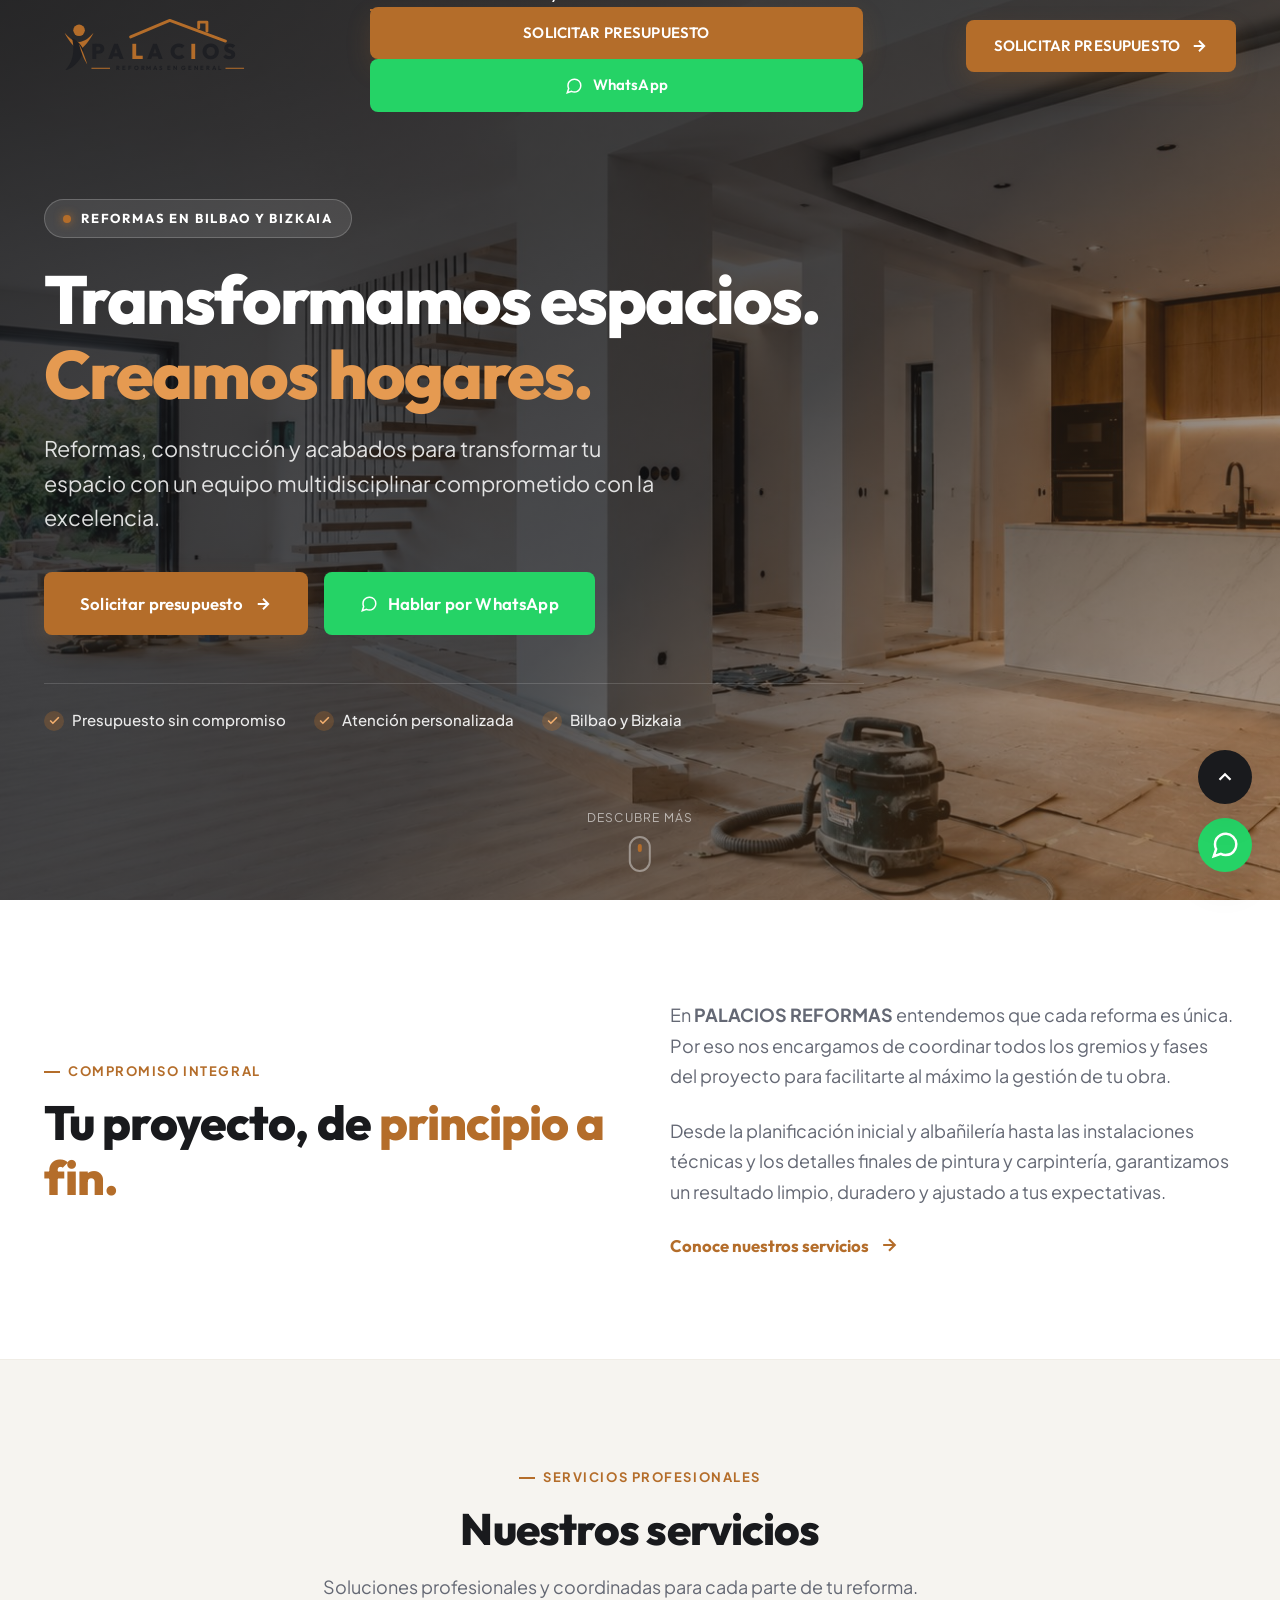
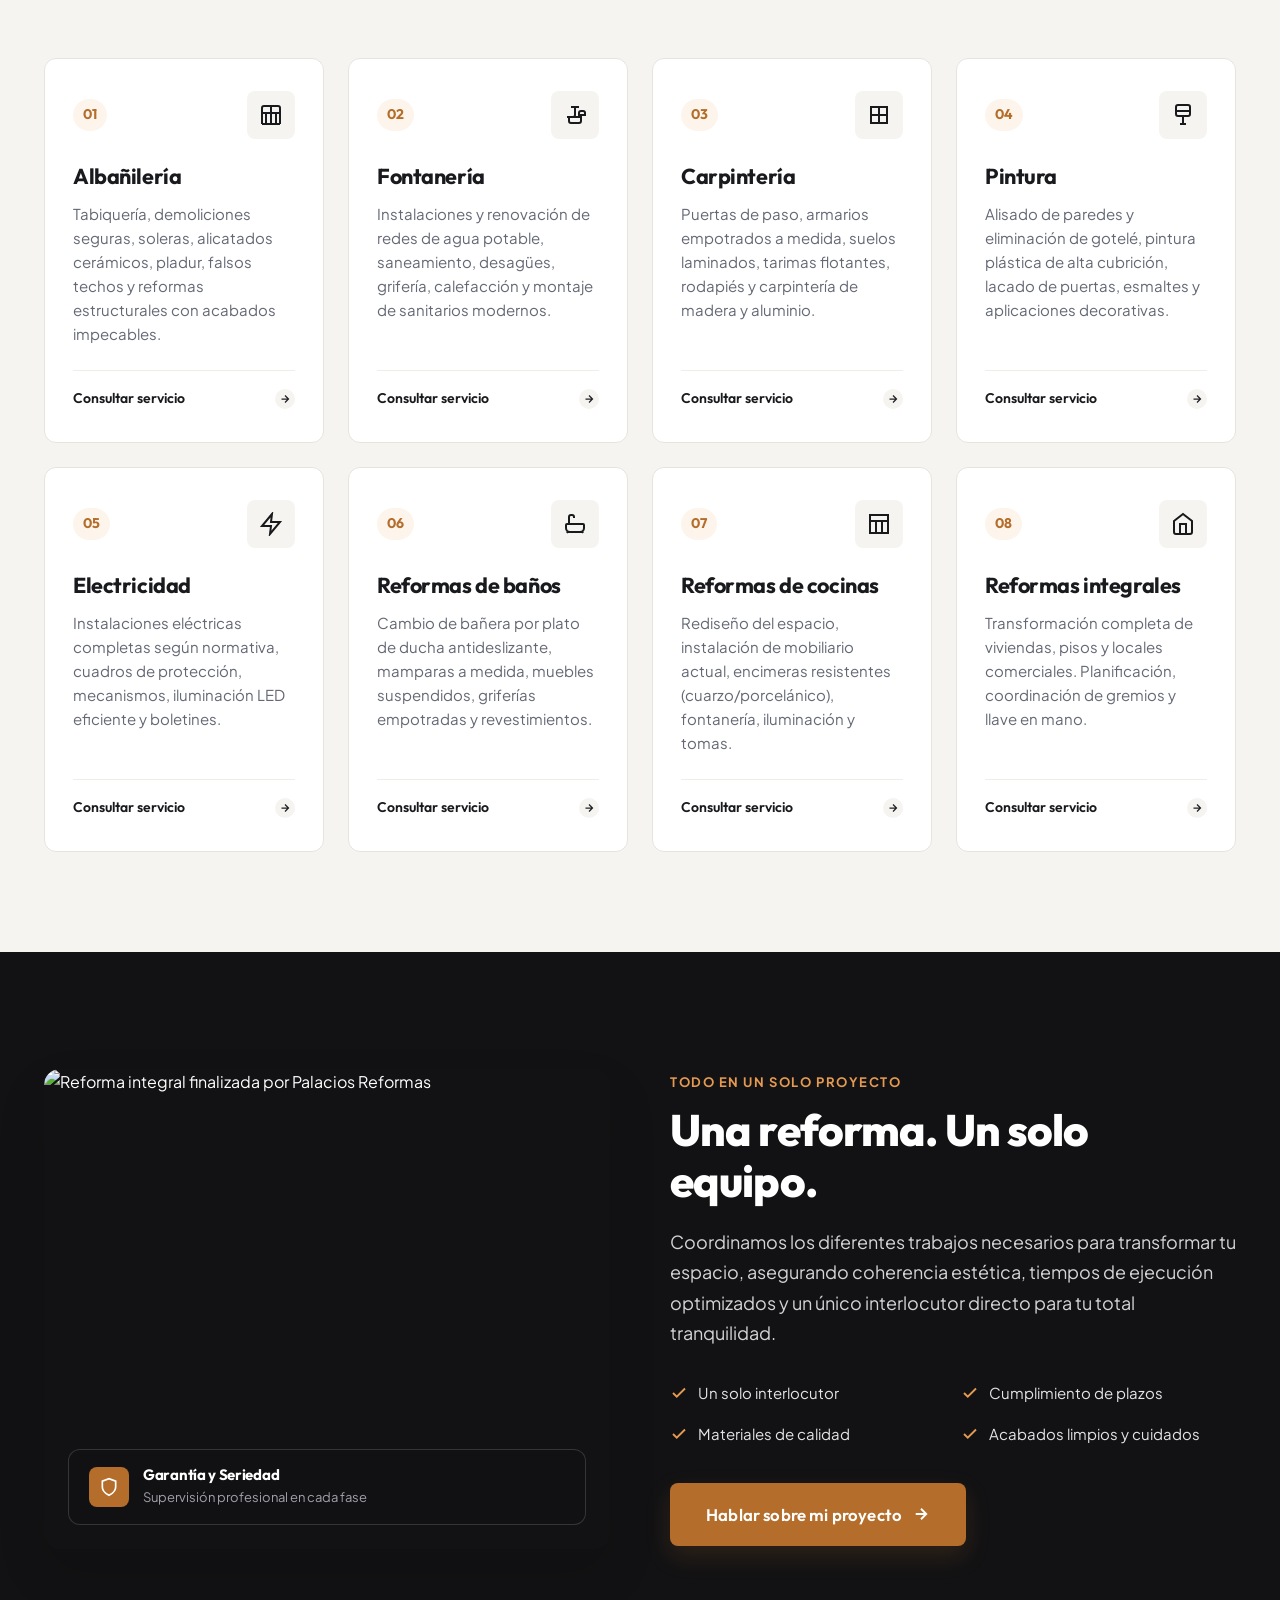
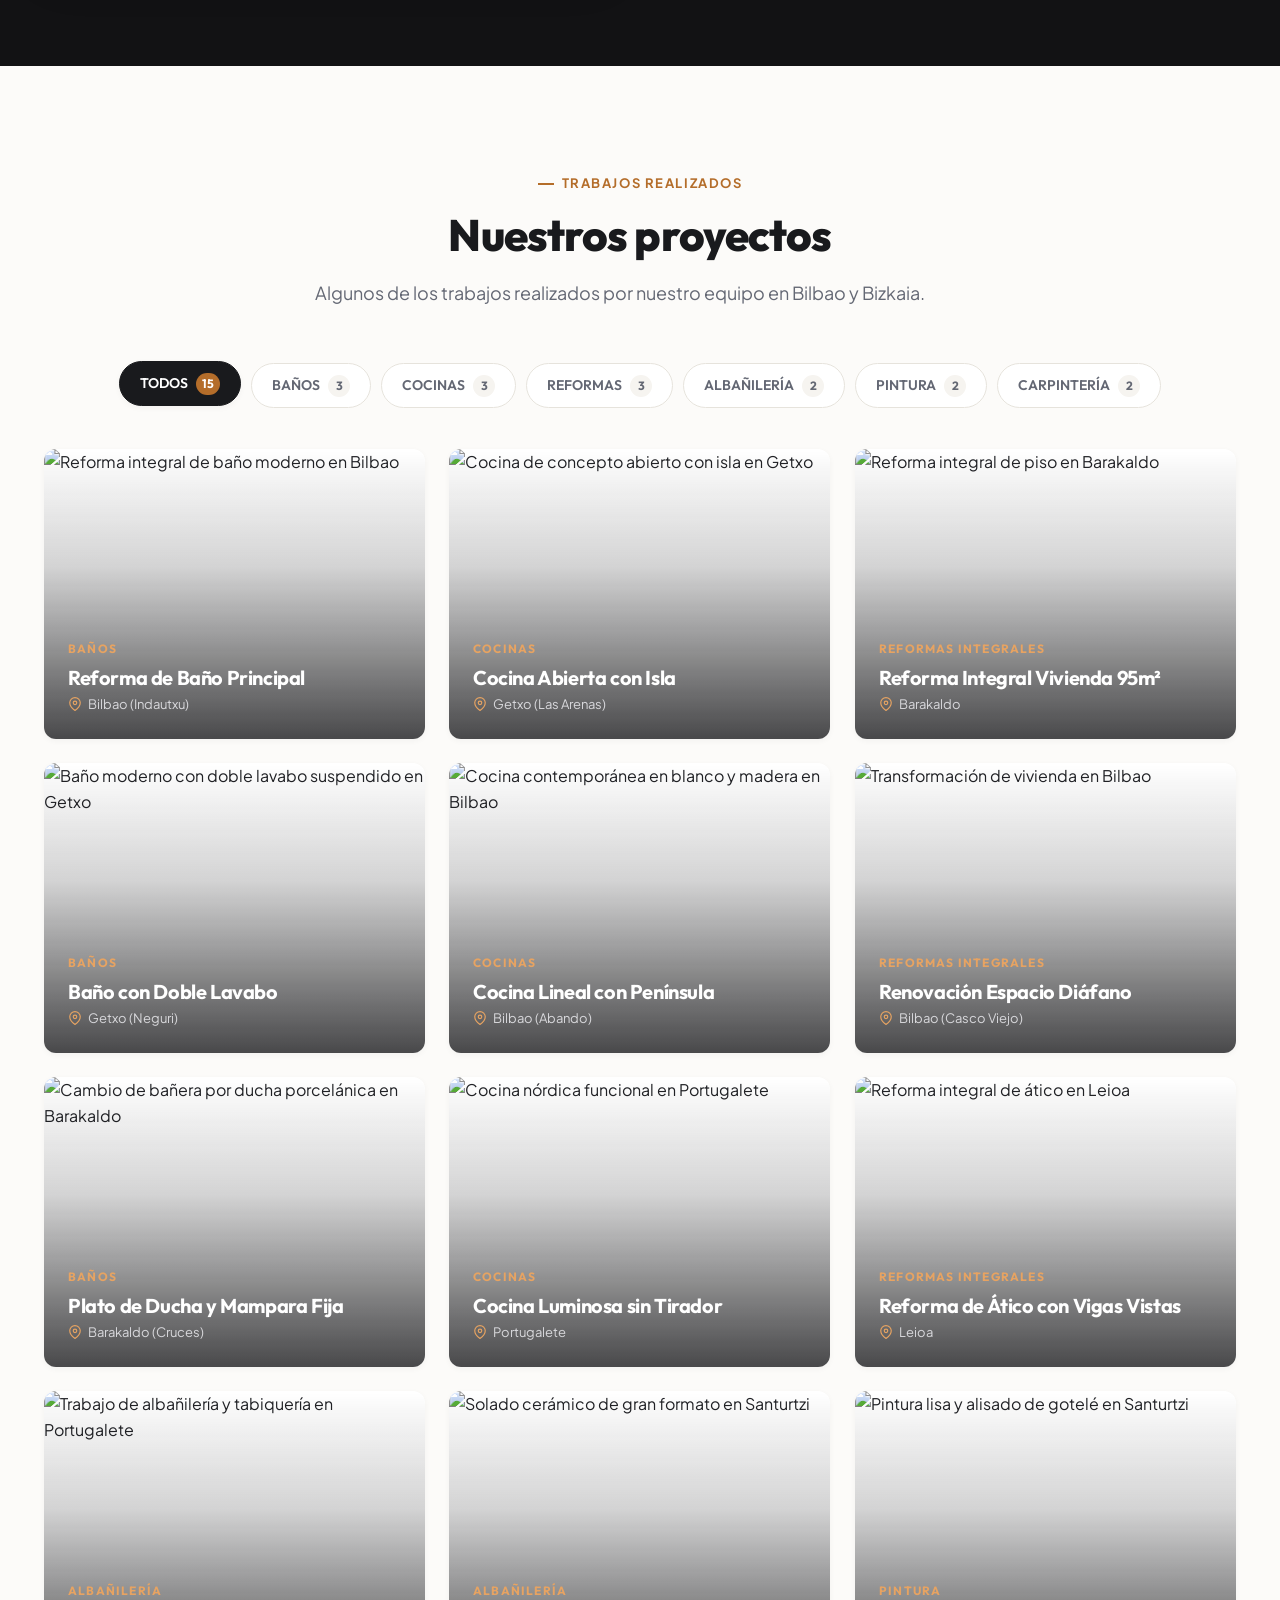
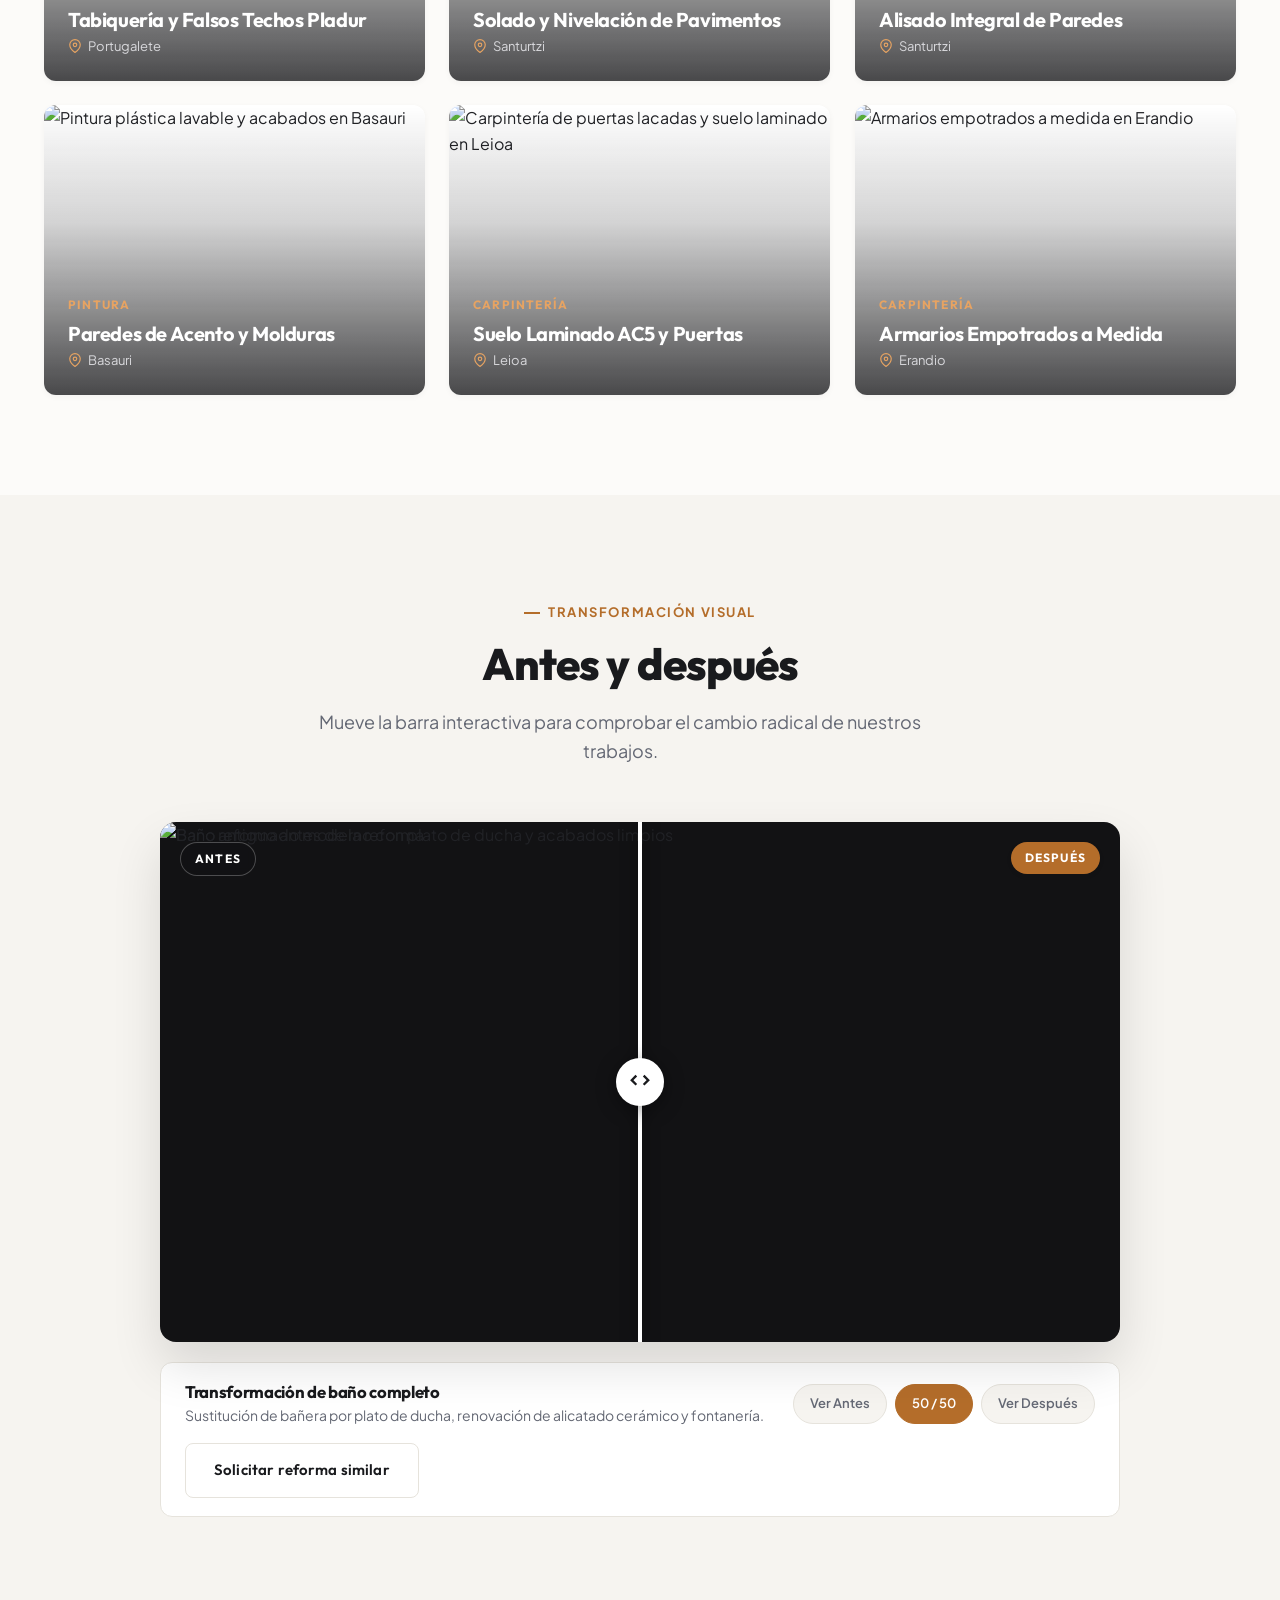
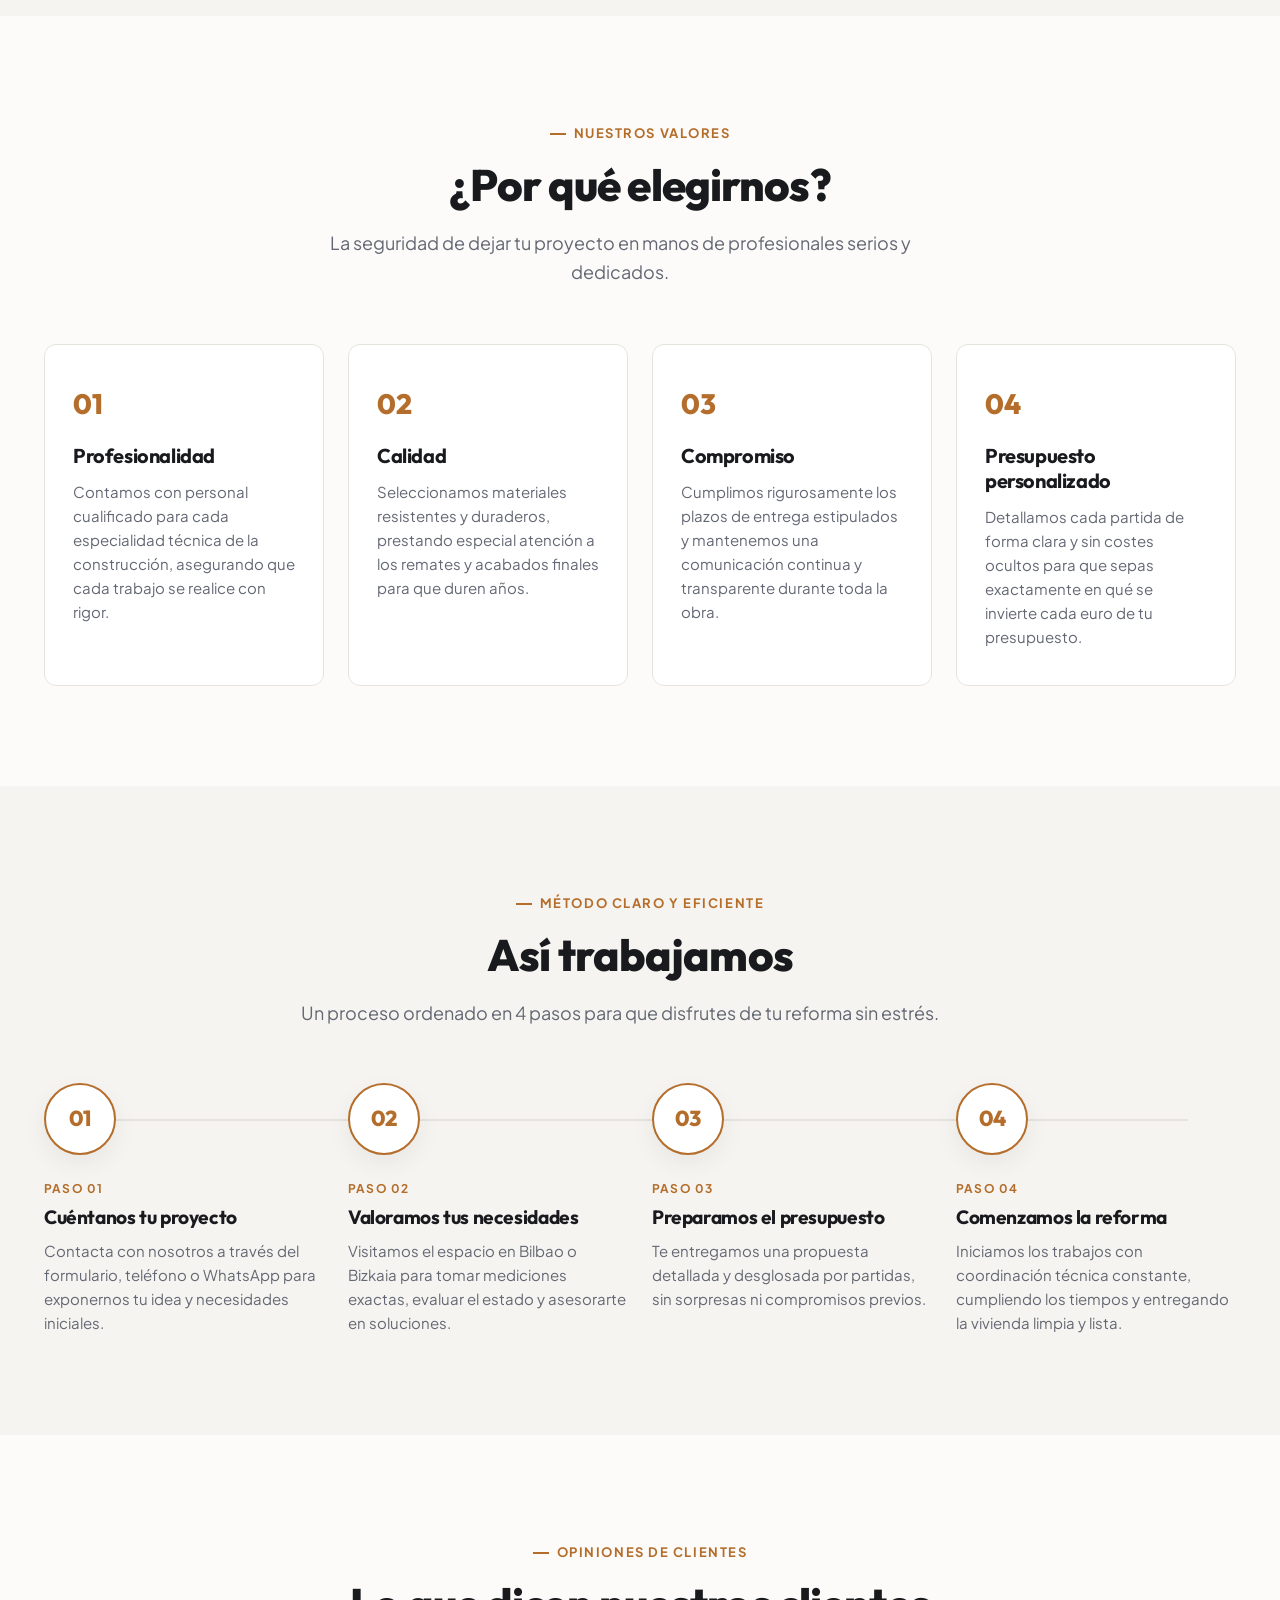
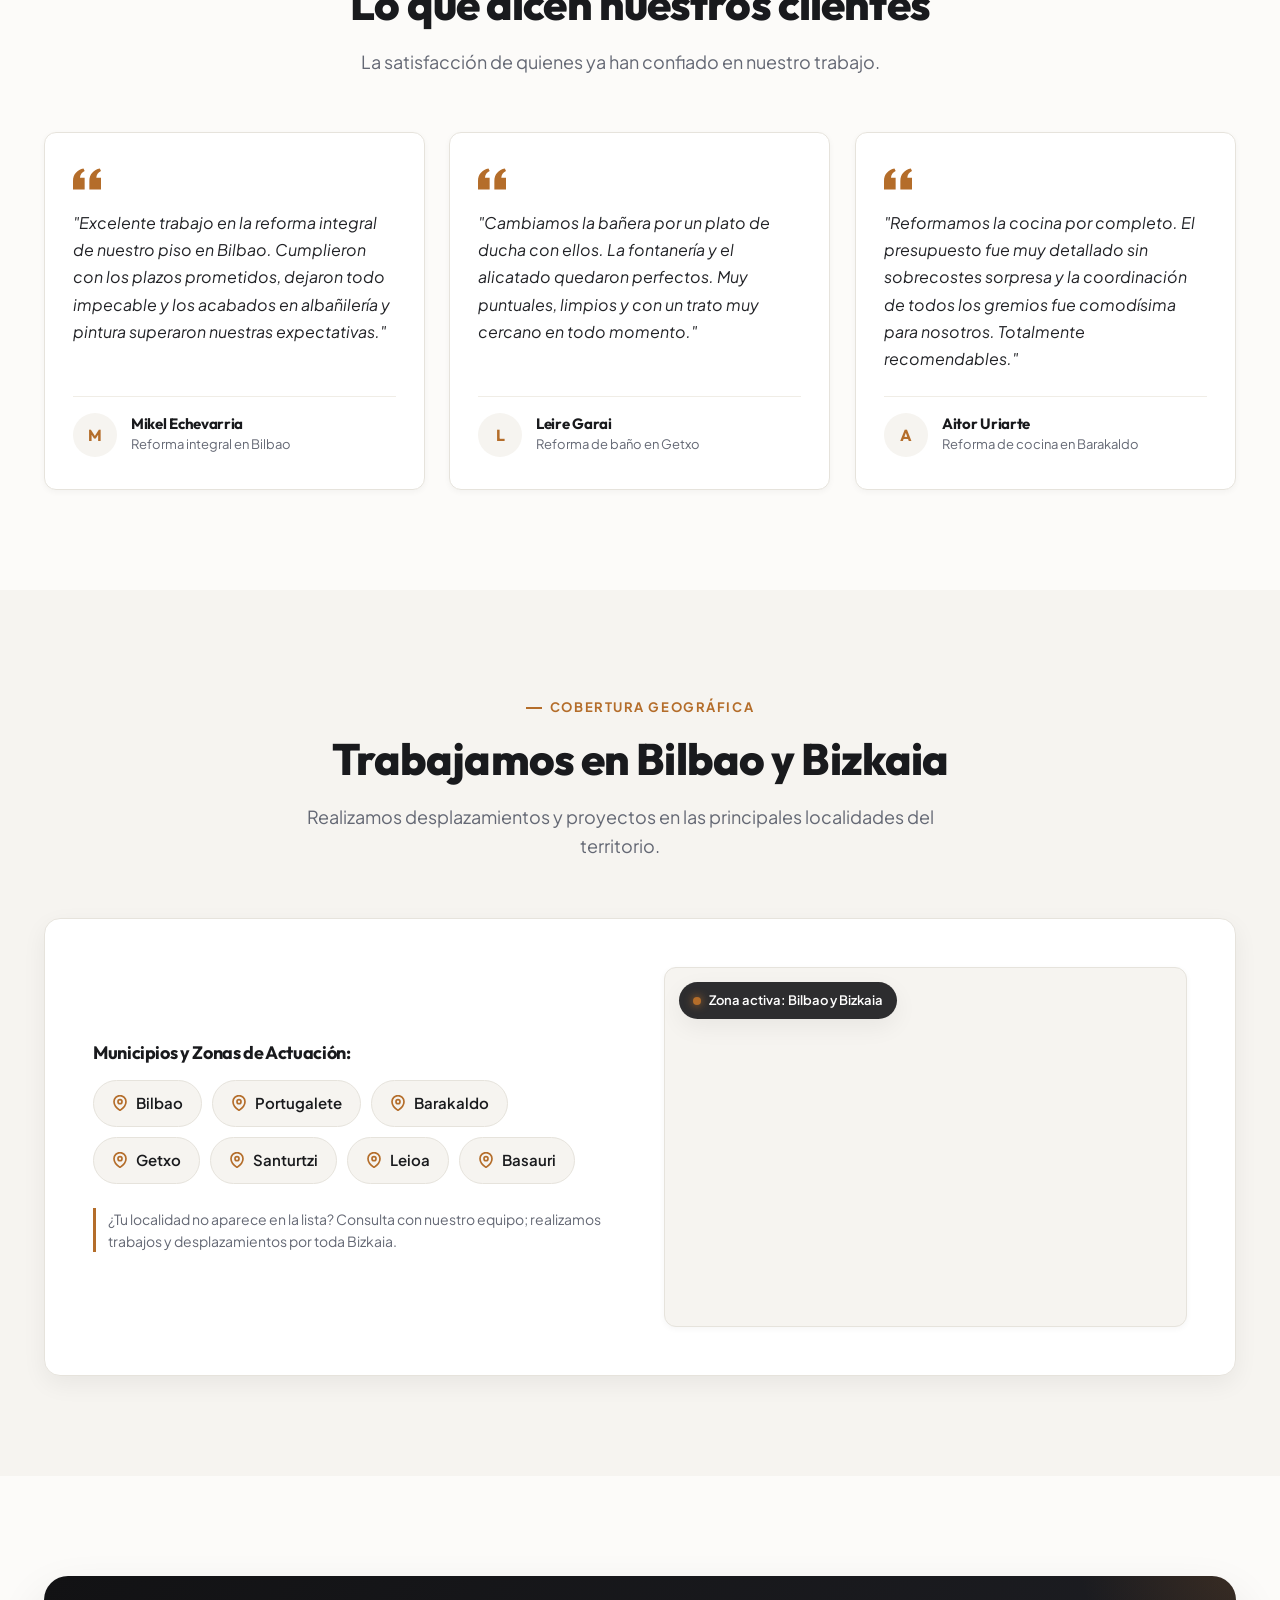
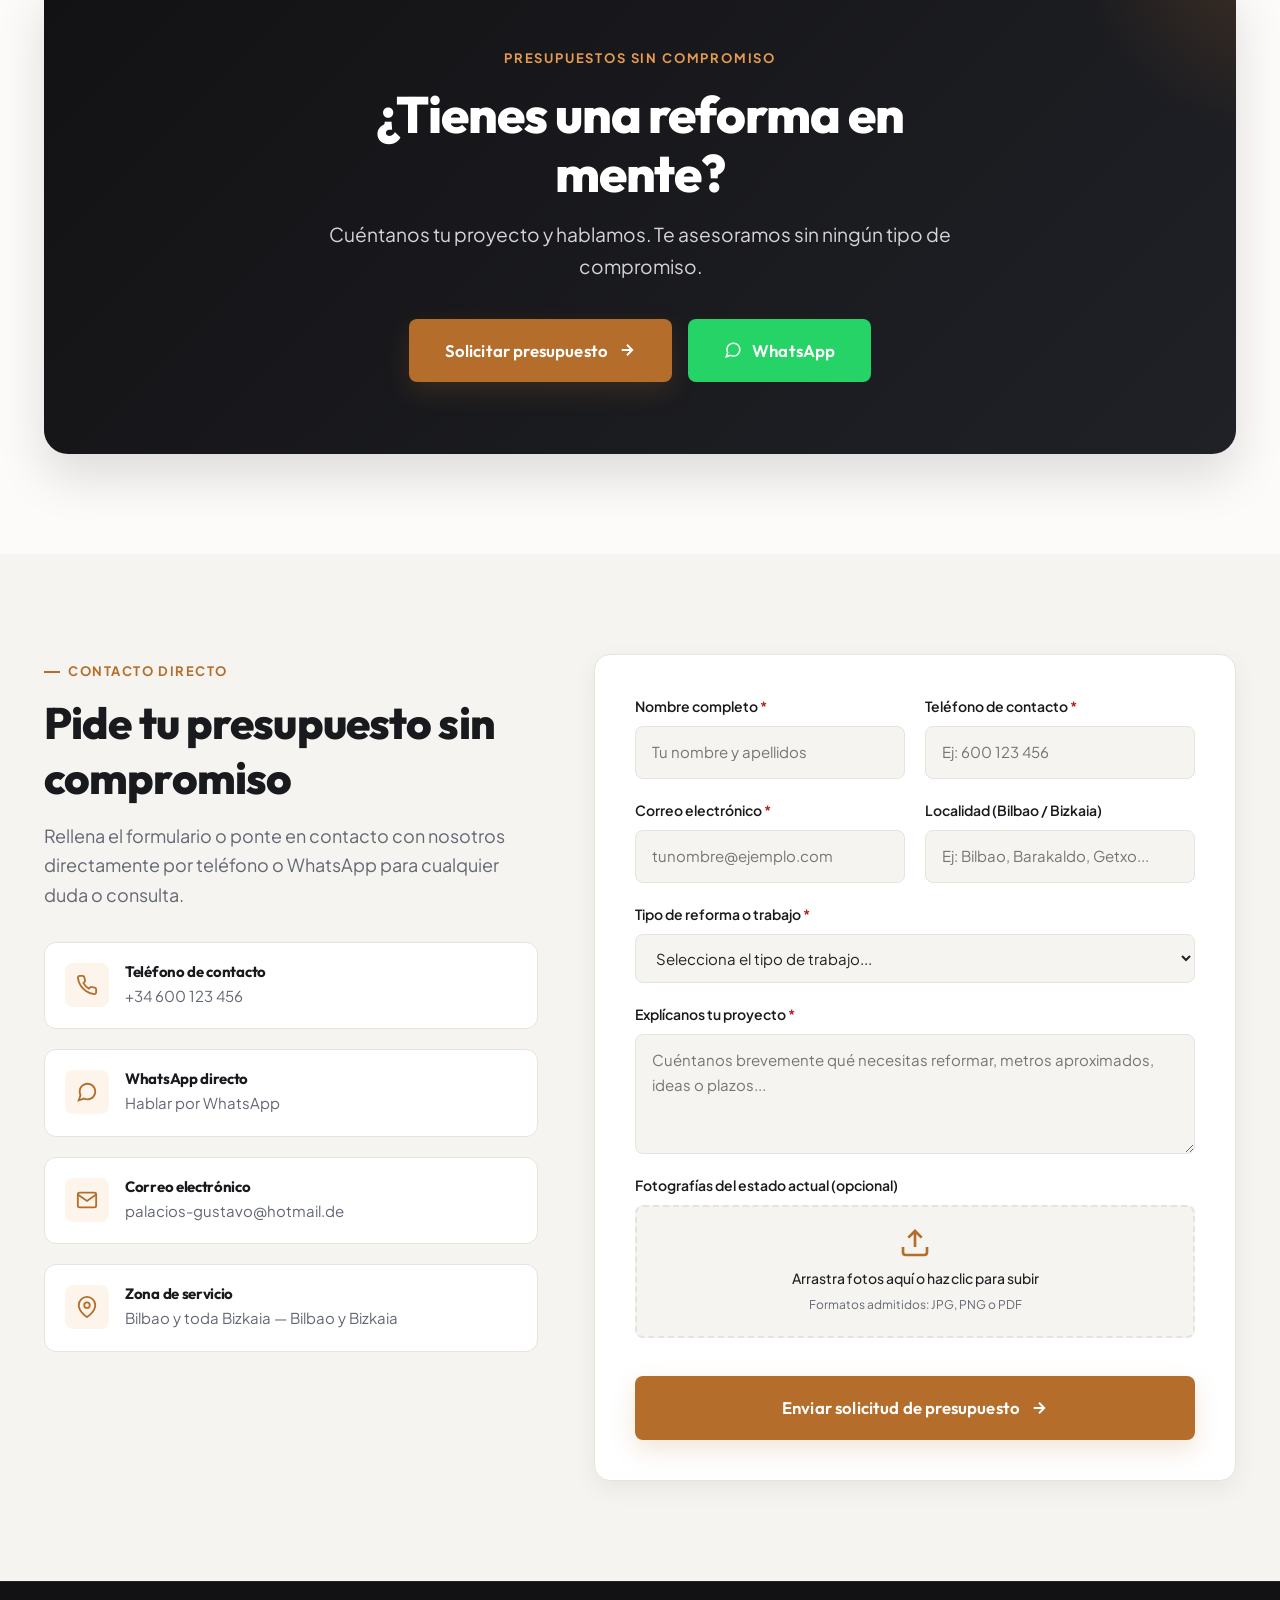
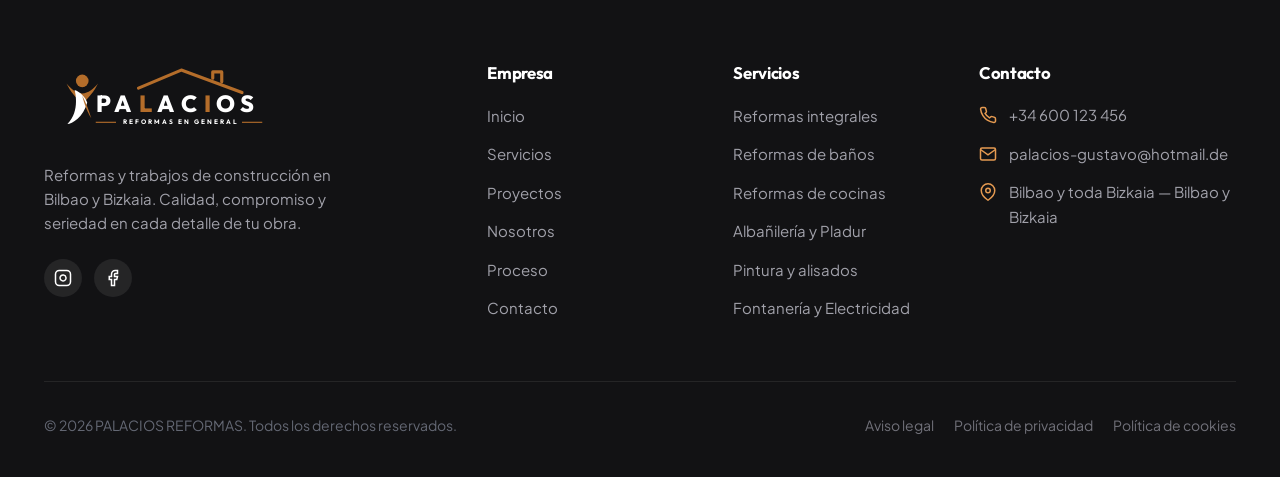
==== commit 855b27bd: "feat: add service coverage map component Implement a styled map wrapper and status badge to visually" ====
--- a/palacios-reformas/index.html
+++ b/palacios-reformas/index.html
@@ -2003,6 +2003,53 @@
   line-height: 1.6;
   border-left: 3px solid var(--accent);
   padding-left: 12px;
+}
+
+.coverage-map-wrapper {
+  position: relative;
+  width: 100%;
+  height: 360px;
+  border-radius: var(--radius-md);
+  overflow: hidden;
+  border: 1px solid var(--border);
+  box-shadow: var(--shadow-sm);
+  background-color: var(--surface-alt);
+}
+
+.coverage-map-iframe {
+  width: 100%;
+  height: 100%;
+  border: 0;
+  display: block;
+}
+
+.coverage-map-badge {
+  position: absolute;
+  top: 14px;
+  left: 14px;
+  display: inline-flex;
+  align-items: center;
+  gap: 8px;
+  padding: 8px 14px;
+  background-color: rgba(18, 18, 20, 0.88);
+  backdrop-filter: blur(8px);
+  -webkit-backdrop-filter: blur(8px);
+  color: #ffffff;
+  font-size: 0.8125rem;
+  font-weight: 600;
+  border-radius: var(--radius-pill);
+  box-shadow: var(--shadow-md);
+  pointer-events: none;
+  z-index: 2;
+}
+
+.coverage-map-badge__dot {
+  width: 8px;
+  height: 8px;
+  border-radius: 50%;
+  background-color: var(--accent);
+  box-shadow: 0 0 8px var(--accent);
+  animation: pulseDot 2s infinite;
 }
 
 .coverage-map-placeholder {
@@ -3704,16 +3751,25 @@
           </div>
 
           <!-- Placeholder visual para Google Maps / Mapa estilizado -->
-          <div class="coverage-map-placeholder">
-            <div class="coverage-map-content">
-              <div class="coverage-map-icon">
-                <svg viewBox="0 0 24 24" fill="none" stroke="currentColor" stroke-width="2"><polygon points="1 6 1 22 8 18 16 22 23 18 23 2 16 6 8 2 1 6"/><line x1="8" y1="2" x2="8" y2="18"/><line x1="16" y1="6" x2="16" y2="22"/></svg>
-              </div>
-              <h4>Mapa de Cobertura</h4>
-              <p>Bilbao y provincia de Bizkaia</p>
-              <!-- ESPACIO PARA INTEGRAR IFRAME DE GOOGLE MAPS CUANDO SE DISPONGA DE DIRECCIÓN REAL -->
+          <!-- Mapa interactivo de Google Maps de Bilbao y Bizkaia -->
+          <div class="coverage-map-wrapper">
+            <iframe 
+              src="https://www.google.com/maps/embed?pb=!1m18!1m12!1m3!1d92942.34863375836!2d-3.032279262174313!3d43.26301258673752!2m3!1f0!2f0!3f0!32m2!1i1024!2i768!4f13.1!3m3!1m2!1s0xd4e4e27666b311b%3A0x3c644e799d8540e8!2sBilbao%2C%20Bizkaia!5e0!3m2!1ses!2ses!4v1710000000000!5m2!1ses!2ses" 
+              width="100%" 
+              height="100%" 
+              style="border:0;" 
+              allowfullscreen="" 
+              loading="lazy" 
+              referrerpolicy="no-referrer-when-downgrade" 
+              title="Mapa de cobertura Palacios Reformas en Bilbao y Bizkaia"
+              class="coverage-map-iframe">
+            </iframe>
+            <div class="coverage-map-badge">
+              <span class="coverage-map-badge__dot"></span>
+              <span>Zona activa: Bilbao y Bizkaia</span>
             </div>
           </div>
+        </div>
         </div>
       </div>
     </div>
--- a/palacios-reformas/css/style.css
+++ b/palacios-reformas/css/style.css
@@ -1978,6 +1978,53 @@
   padding-left: 12px;
 }
 
+.coverage-map-wrapper {
+  position: relative;
+  width: 100%;
+  height: 360px;
+  border-radius: var(--radius-md);
+  overflow: hidden;
+  border: 1px solid var(--border);
+  box-shadow: var(--shadow-sm);
+  background-color: var(--surface-alt);
+}
+
+.coverage-map-iframe {
+  width: 100%;
+  height: 100%;
+  border: 0;
+  display: block;
+}
+
+.coverage-map-badge {
+  position: absolute;
+  top: 14px;
+  left: 14px;
+  display: inline-flex;
+  align-items: center;
+  gap: 8px;
+  padding: 8px 14px;
+  background-color: rgba(18, 18, 20, 0.88);
+  backdrop-filter: blur(8px);
+  -webkit-backdrop-filter: blur(8px);
+  color: #ffffff;
+  font-size: 0.8125rem;
+  font-weight: 600;
+  border-radius: var(--radius-pill);
+  box-shadow: var(--shadow-md);
+  pointer-events: none;
+  z-index: 2;
+}
+
+.coverage-map-badge__dot {
+  width: 8px;
+  height: 8px;
+  border-radius: 50%;
+  background-color: var(--accent);
+  box-shadow: 0 0 8px var(--accent);
+  animation: pulseDot 2s infinite;
+}
+
 .coverage-map-placeholder {
   position: relative;
   width: 100%;
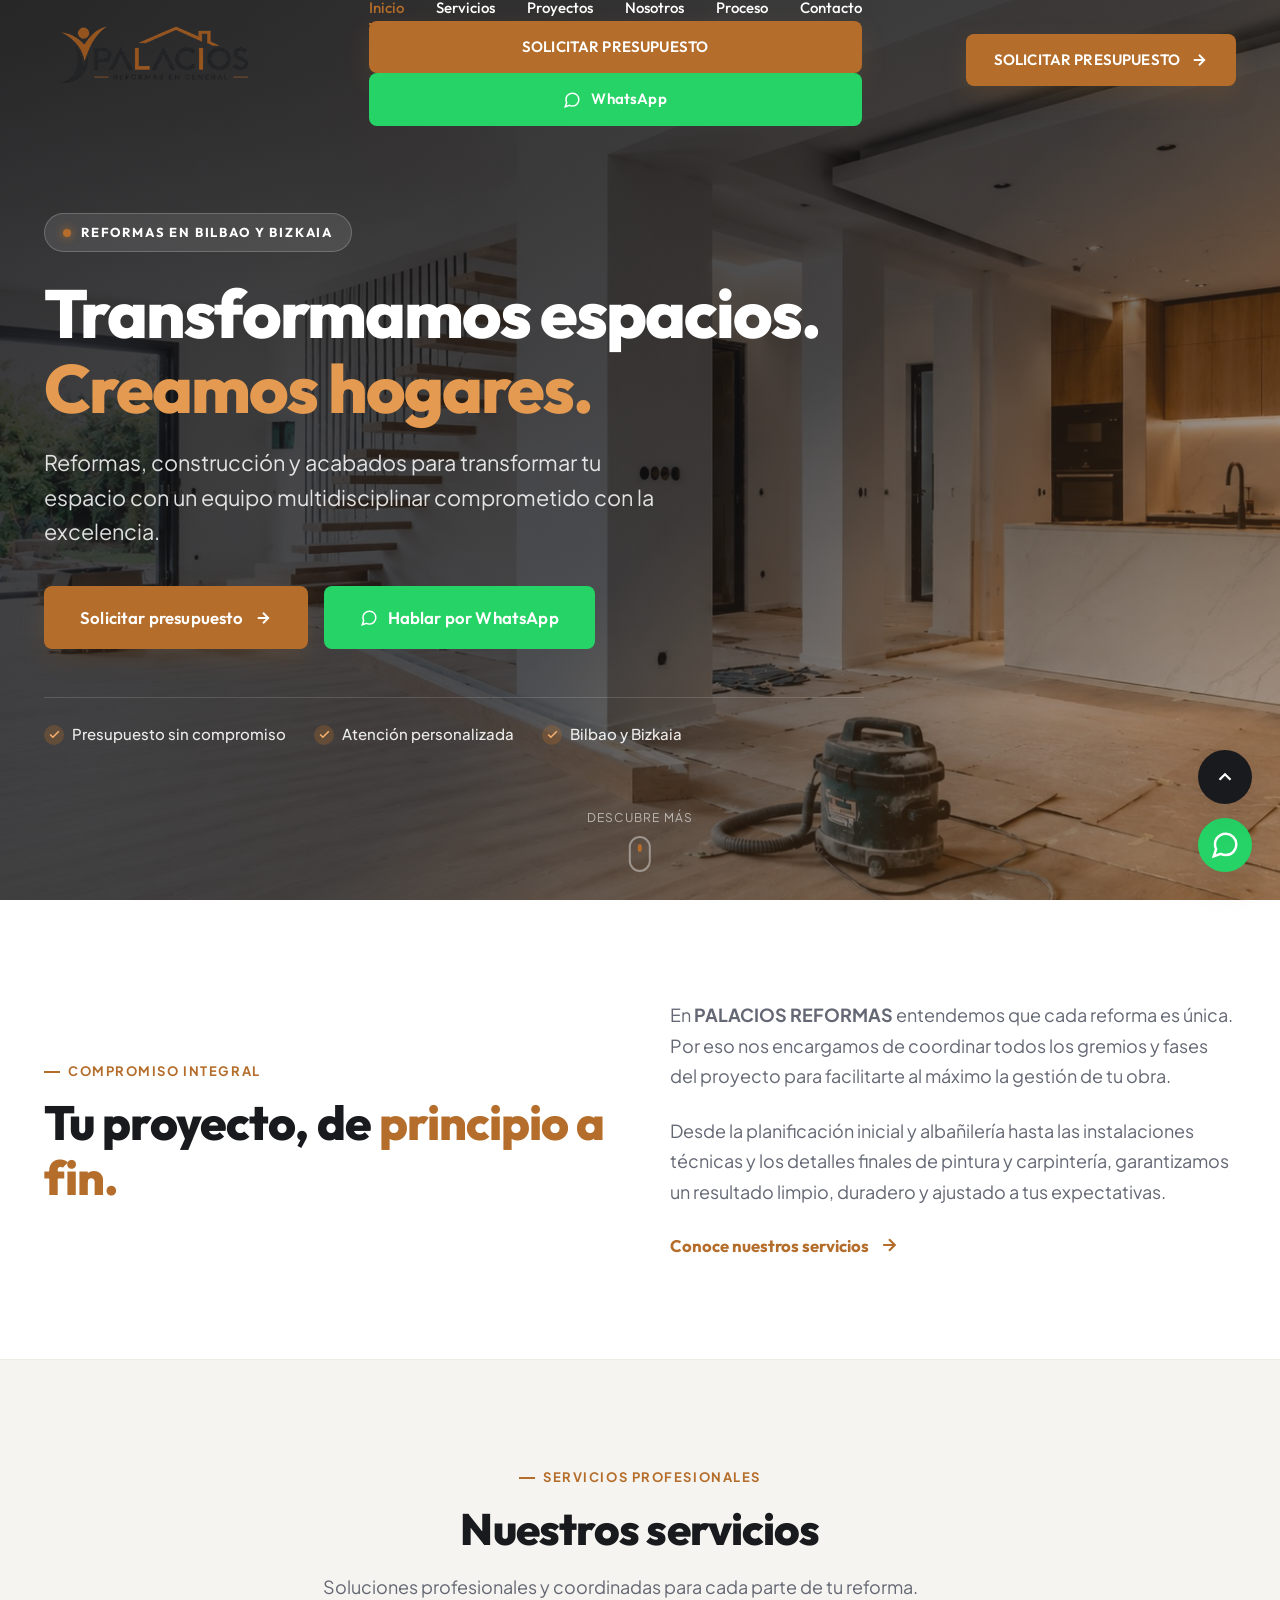
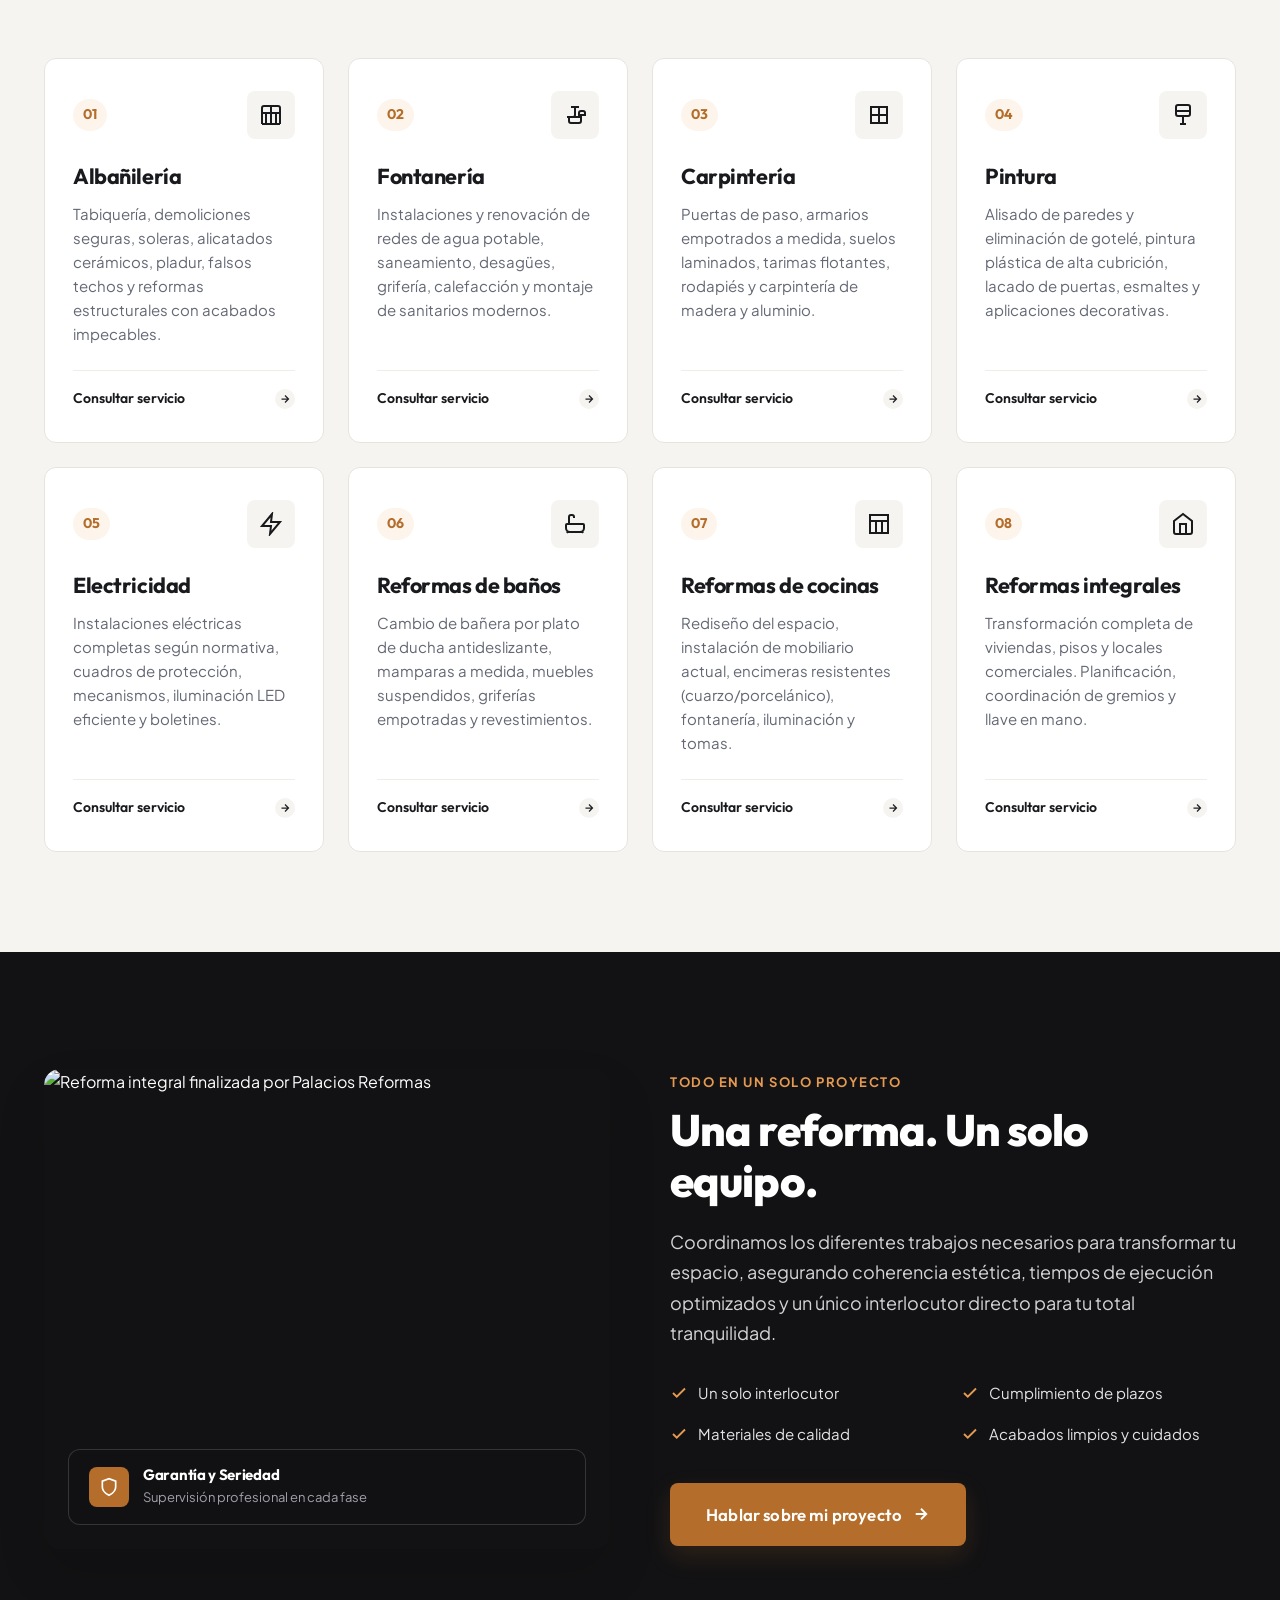
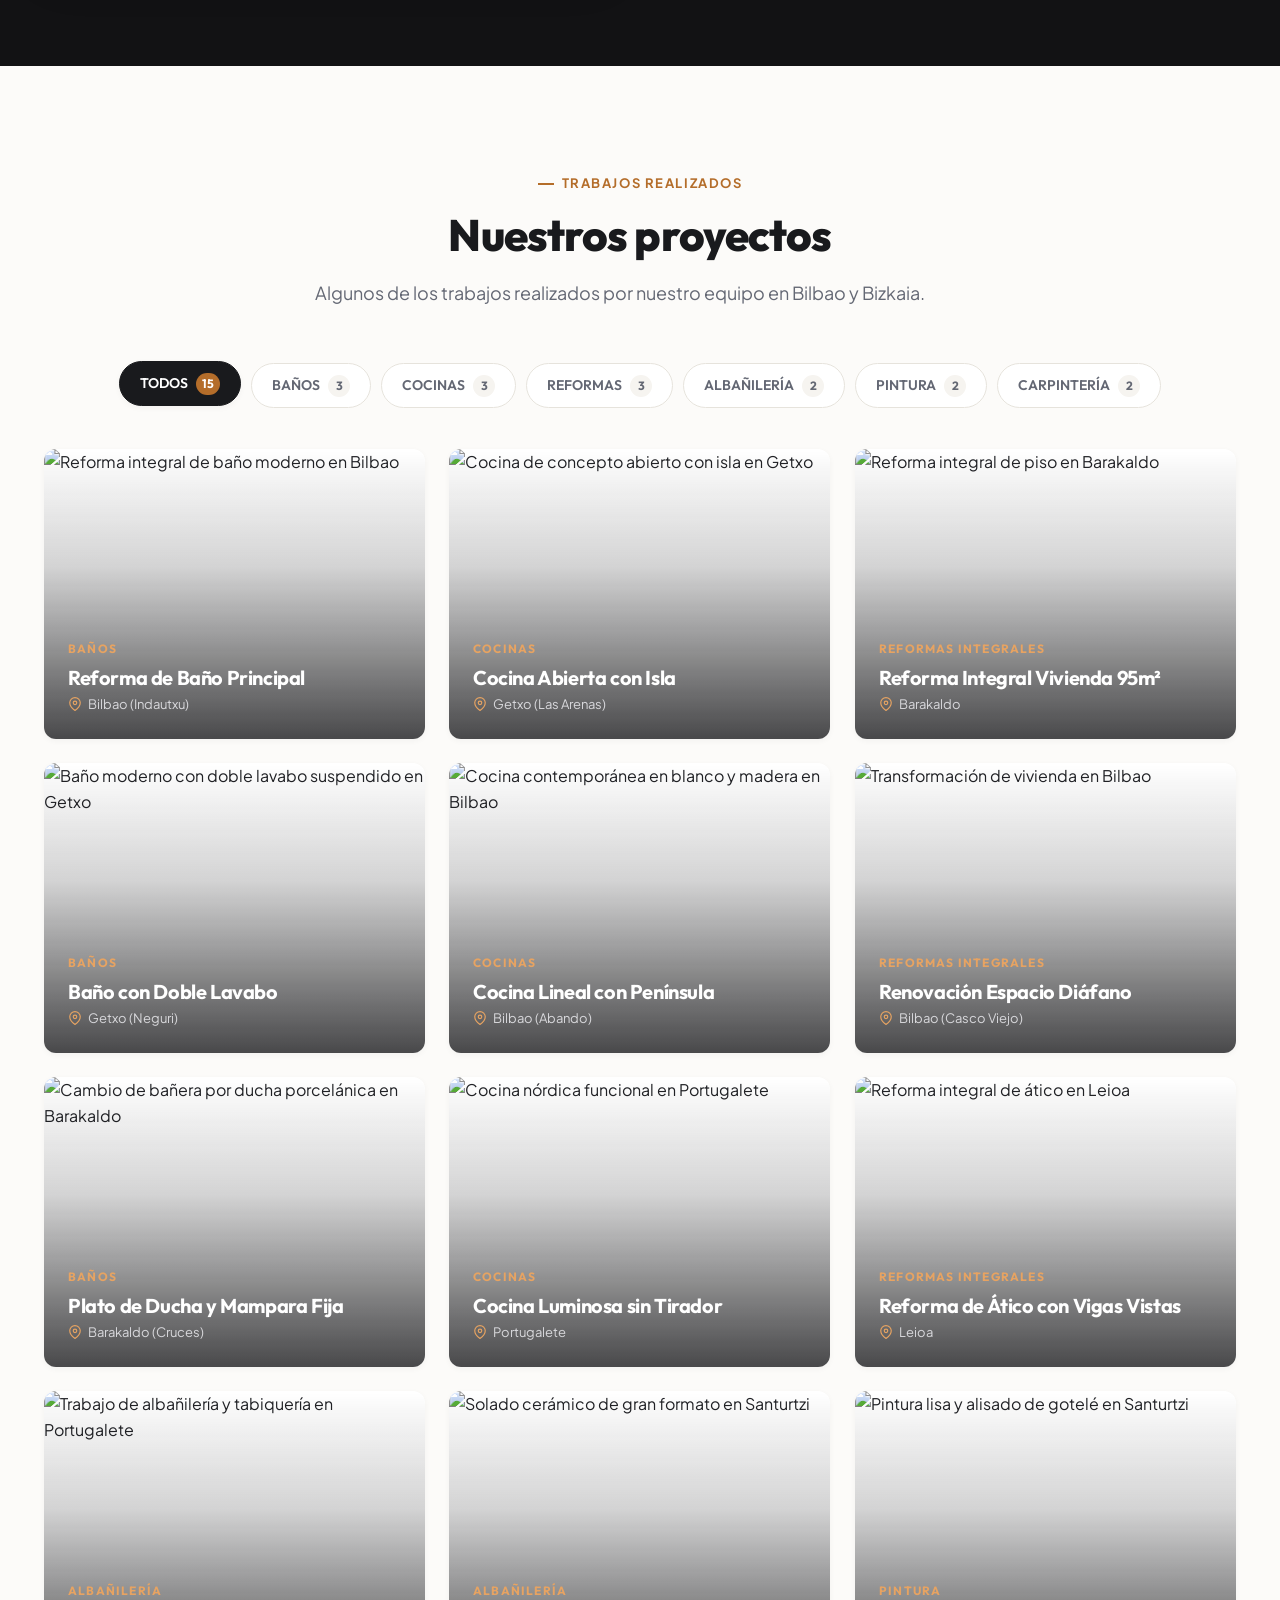
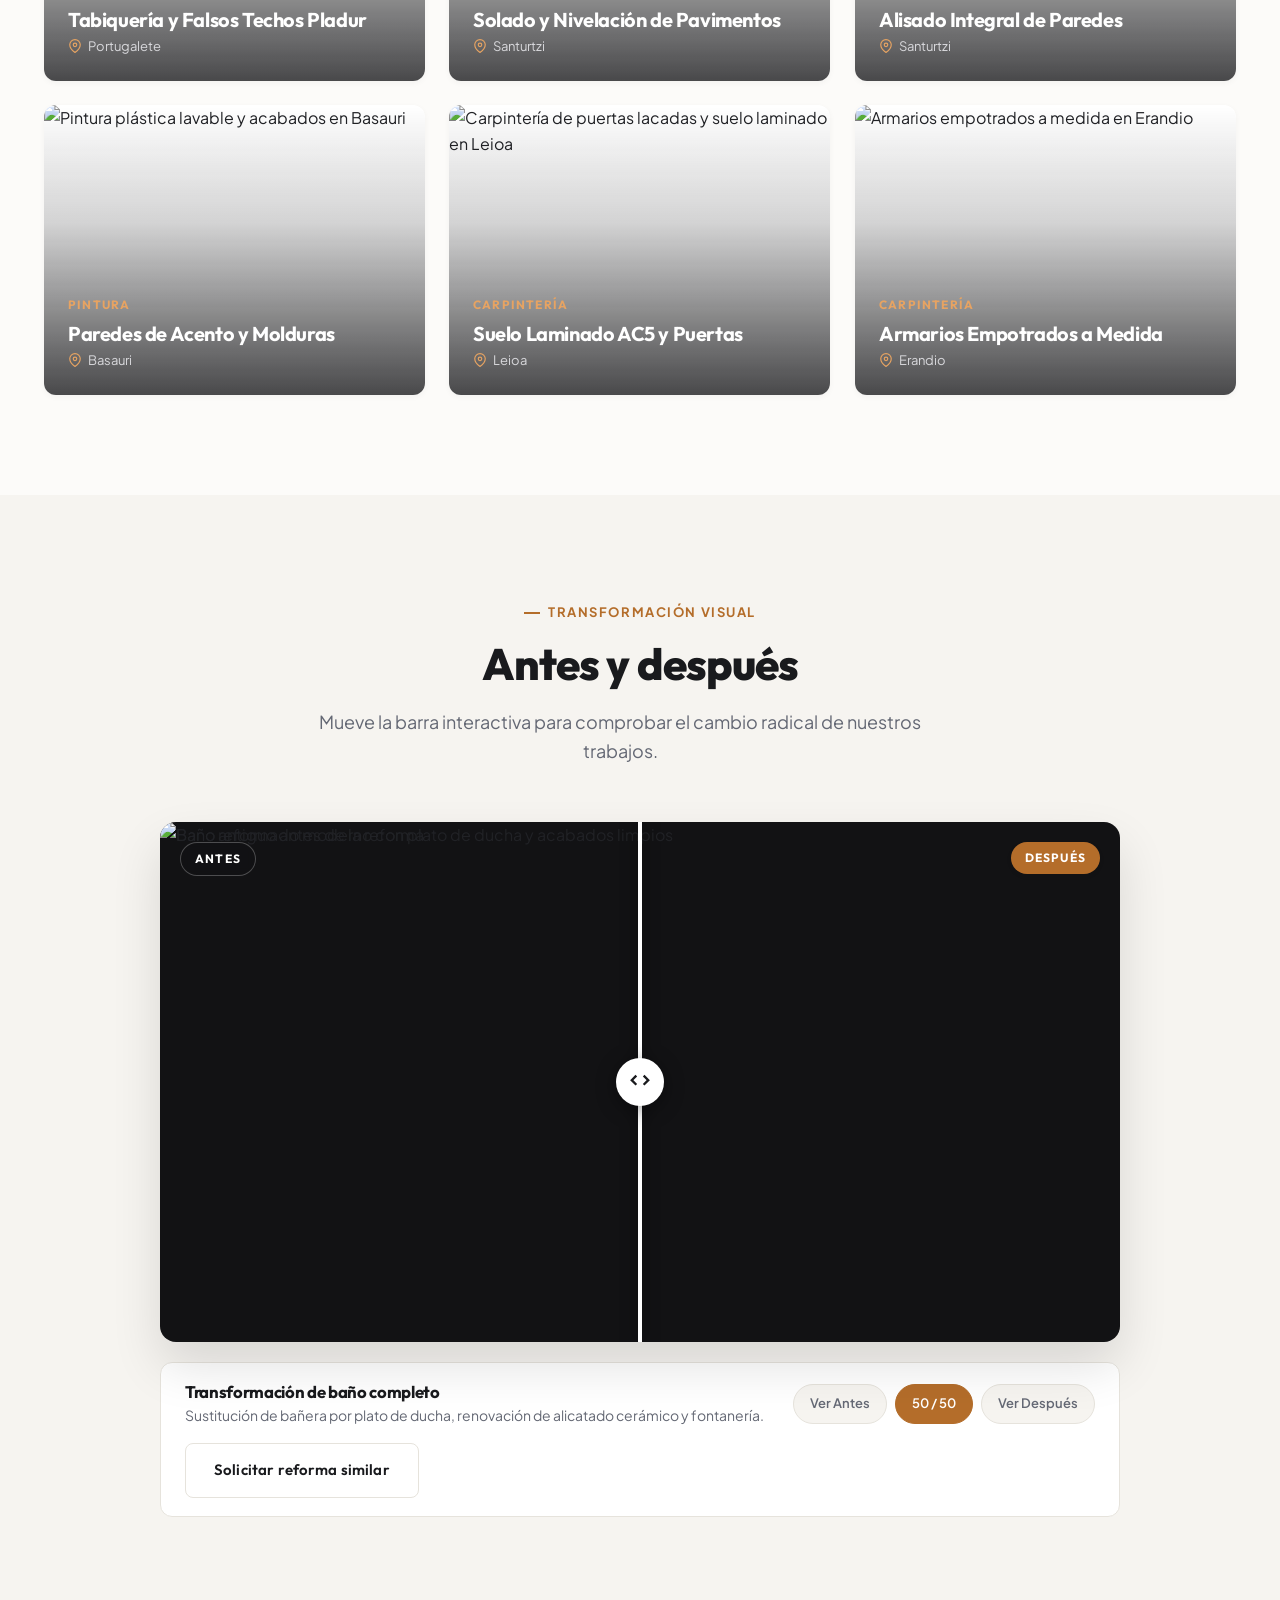
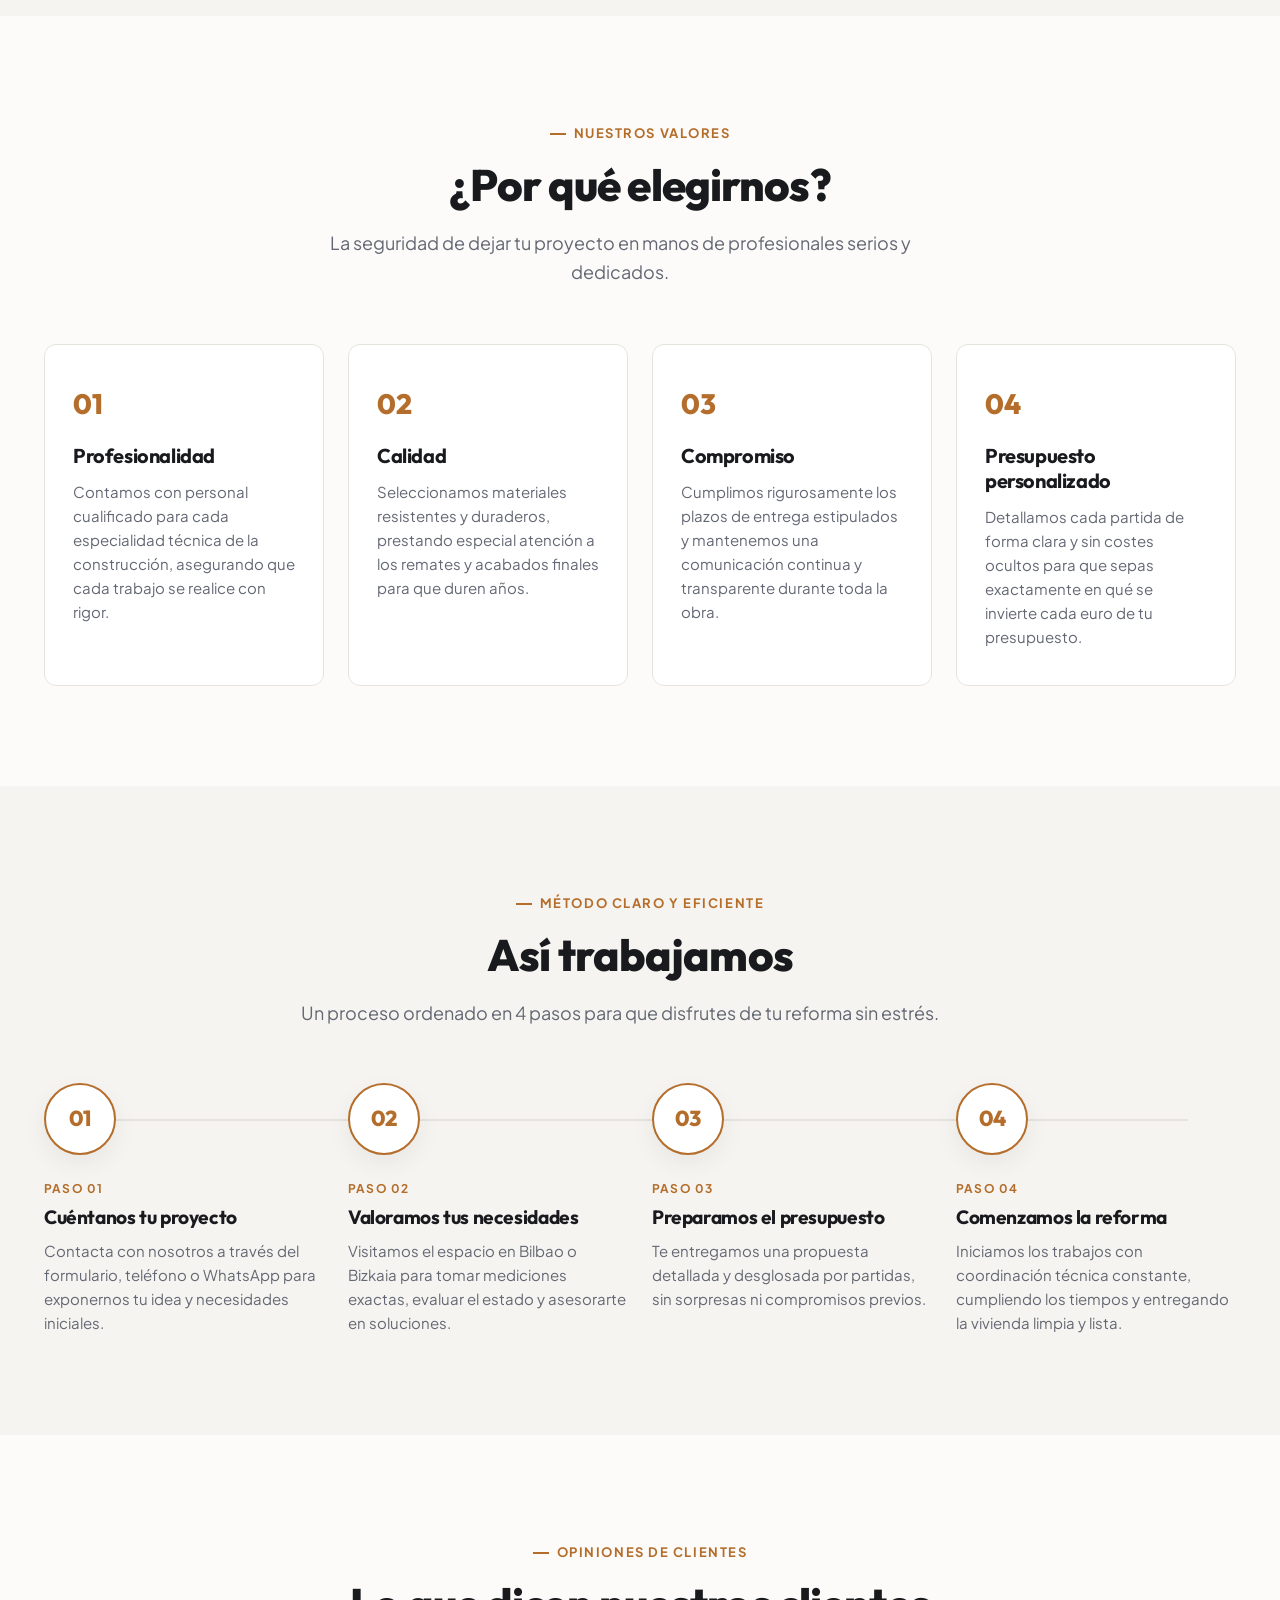
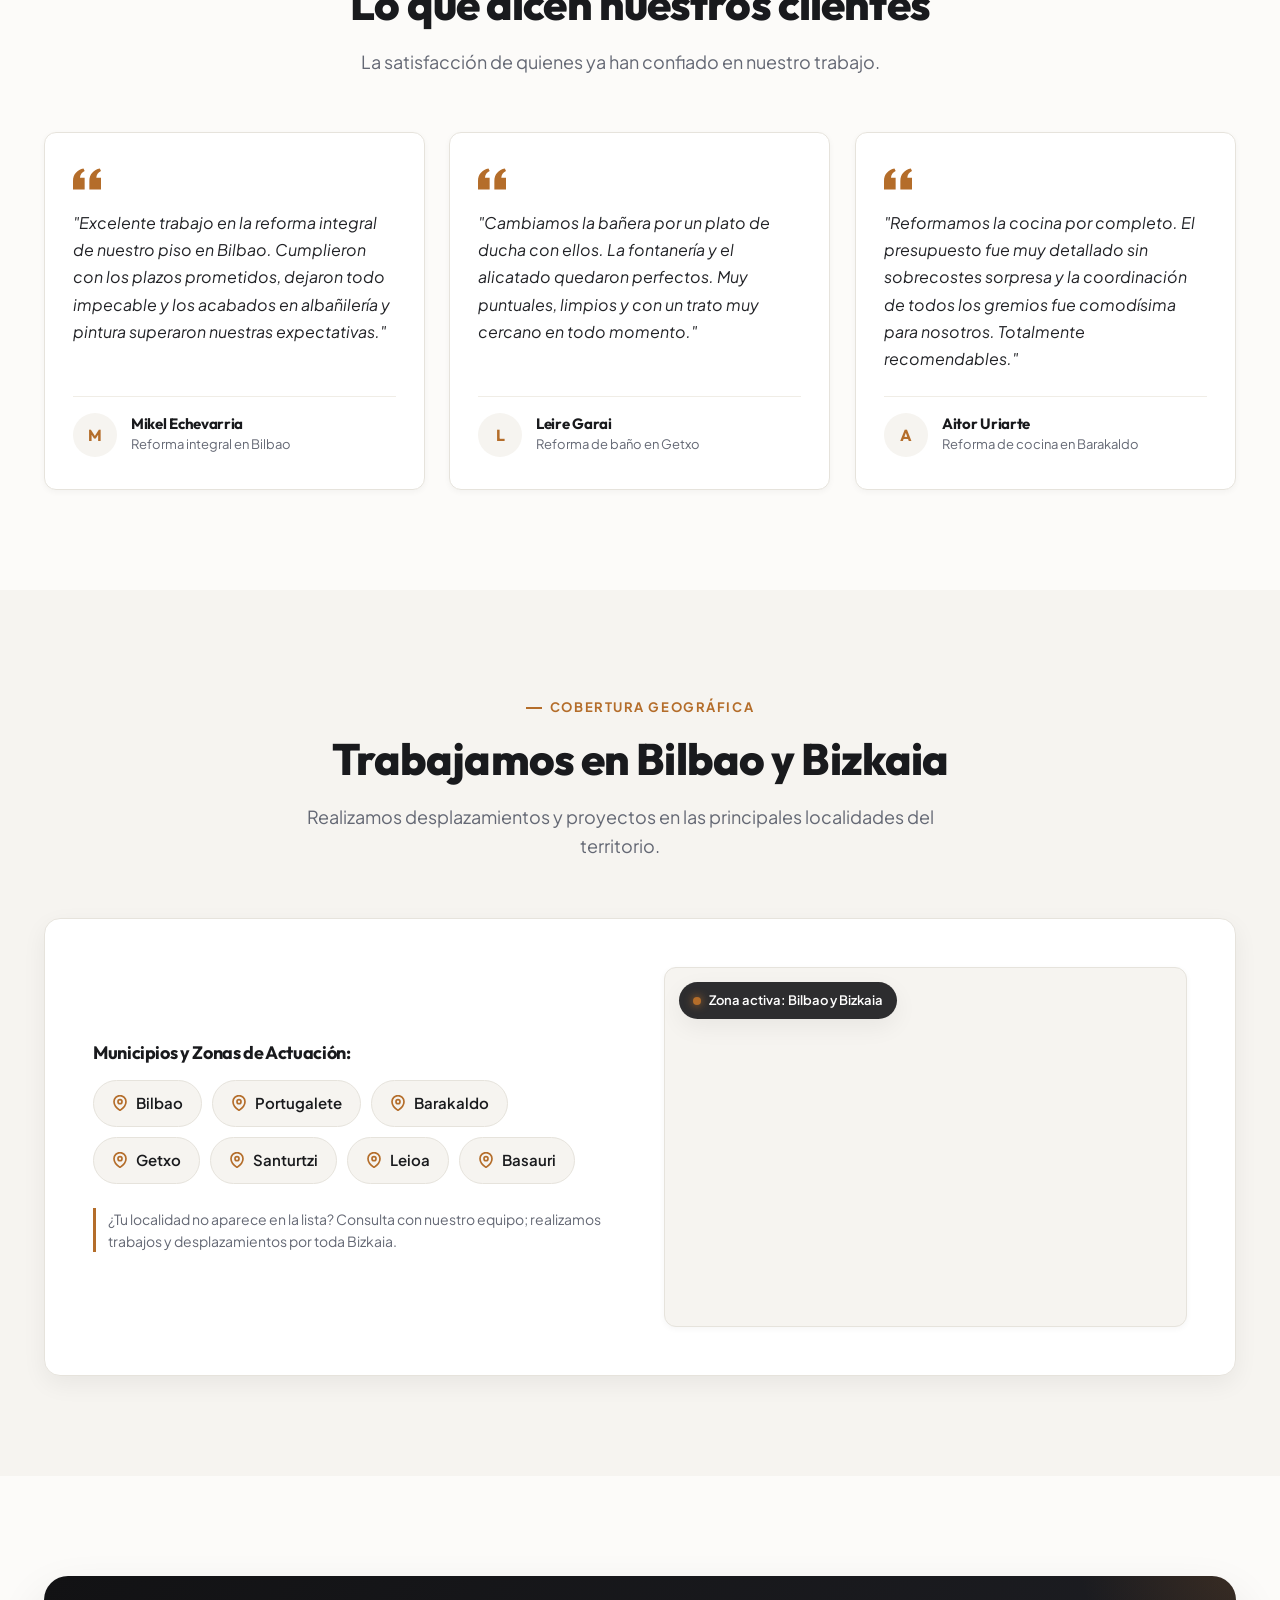
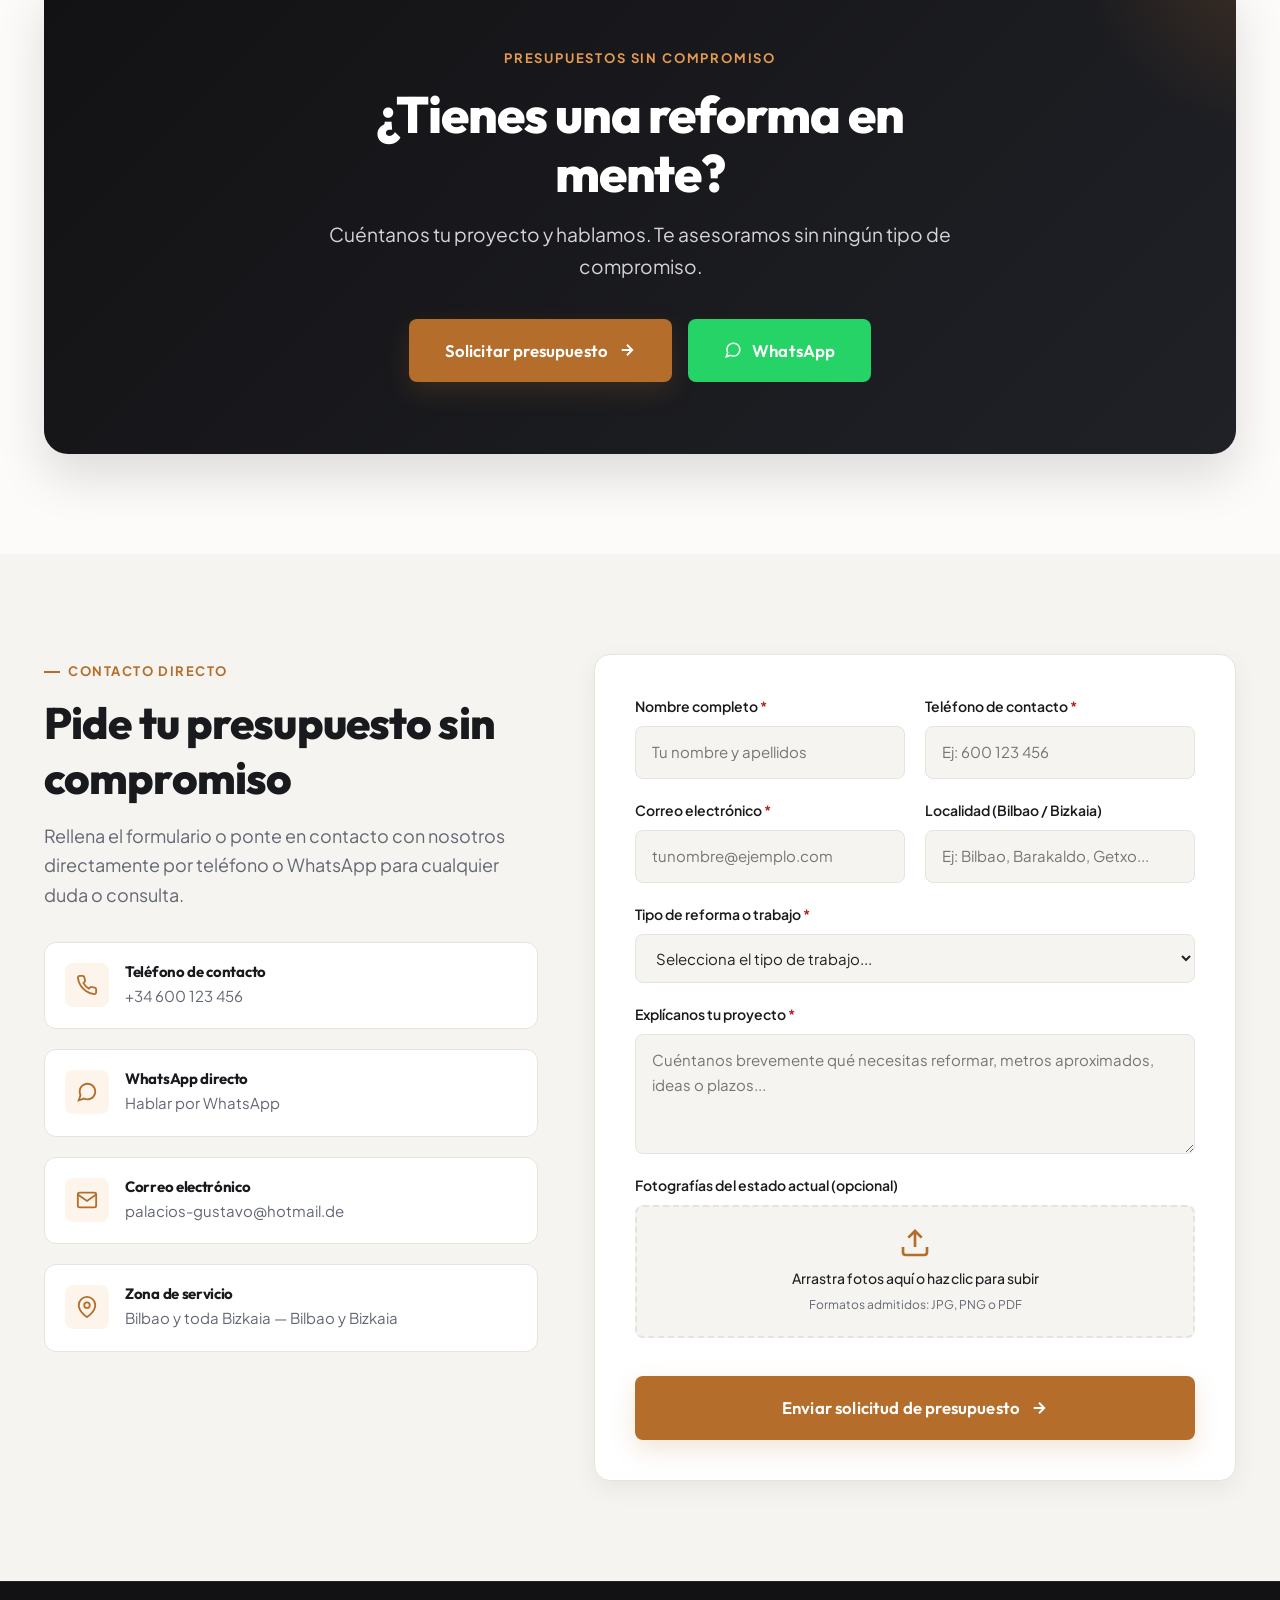
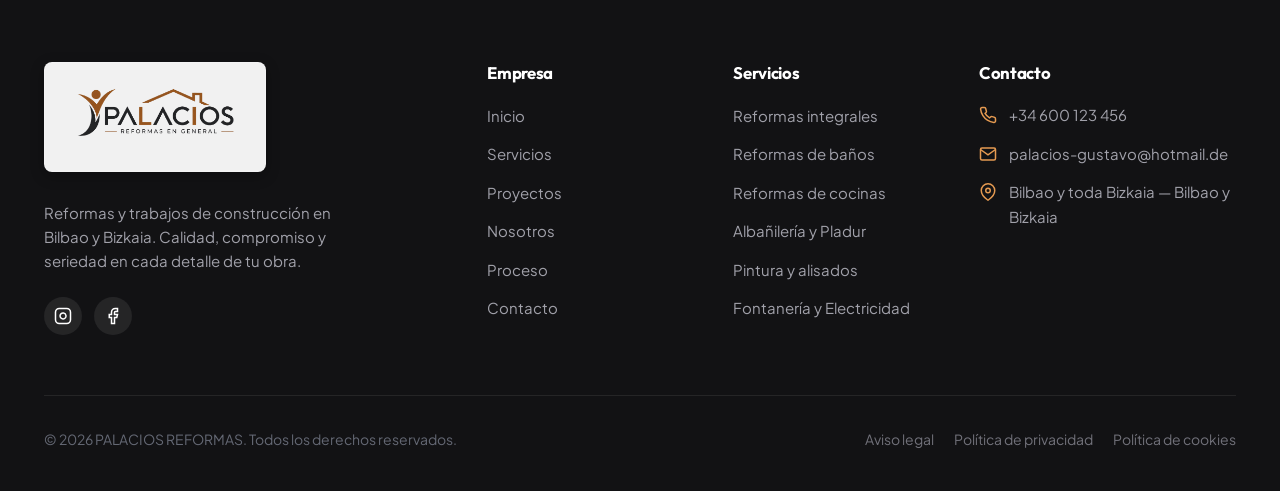
==== commit baaf08e5: "style: update logo dimensions and header layout Increase header height variables and adjust logo siz" ====
--- a/palacios-reformas/index.html
+++ b/palacios-reformas/index.html
@@ -62,8 +62,8 @@
 
   /* Espaciados y medidas */
   --container-max: 1240px;
-  --header-height: 92px;
-  --header-height-scrolled: 76px;
+  --header-height: 120px;
+  --header-height-scrolled: 84px;
   --radius-xs: 4px;
   --radius-sm: 8px;
   --radius-md: 12px;
@@ -412,33 +412,50 @@
 }
 
 .logo__img {
-  height: 64px;
+  height: 110px;
   width: auto;
+  max-width: 480px;
   object-fit: contain;
-  transition: height var(--transition-normal);
+  display: block;
+  transition: height var(--transition-normal), max-width var(--transition-normal);
 }
 
 .header--scrolled .logo__img {
-  height: 54px;
+  height: 72px;
+  max-width: 320px;
+}
+
+.logo__img--footer {
+  height: 110px;
+  max-width: 480px;
+  background-color: rgba(255, 255, 255, 0.94);
+  padding: 8px 18px;
+  border-radius: var(--radius-sm);
+  box-shadow: 0 4px 14px rgba(0, 0, 0, 0.3);
+  border: 1px solid rgba(255, 255, 255, 0.2);
 }
 
 @media (max-width: 991px) {
-  .logo__mark {
-    height: 56px;
-    max-width: 250px;
-  }
-  .header--scrolled .logo__mark {
-    height: 50px;
+  .logo__mark,
+  .logo__img {
+    height: 80px;
+    max-width: 340px;
+  }
+  .header--scrolled .logo__mark,
+  .header--scrolled .logo__img {
+    height: 60px;
   }
 }
 
 @media (max-width: 480px) {
-  .logo__mark {
-    height: 48px;
-    max-width: 215px;
-  }
-  .header--scrolled .logo__mark {
-    height: 44px;
+  .logo__mark,
+  .logo__img {
+    height: 64px;
+    max-width: 270px;
+  }
+  .header--scrolled .logo__mark,
+  .header--scrolled .logo__img {
+    height: 52px;
   }
 }
 
@@ -2746,29 +2763,7 @@
     <div class="container header__container">
       <!-- Logotipo Vectorial Oficial PALACIOS REFORMAS -->
       <a href="#inicio" class="logo" aria-label="Palacios Reformas - Inicio">
-        <svg class="logo__mark" width="270" height="80" viewBox="0 0 540 160" fill="none" xmlns="http://www.w3.org/2000/svg" role="img" aria-label="Logo Palacios Reformas">
-          <!-- Icono persona estilizada -->
-          <circle cx="85" cy="42" r="14" fill="#b46d2a"/>
-          <path d="M50 48C58 65 72 82 85 92C98 82 112 65 120 48C110 60 98 70 85 70C72 70 60 60 50 48Z" fill="#b46d2a"/>
-          <path d="M68 62C68 62 82 108 52 138C62 138 88 122 96 90C92 78 80 66 68 62Z" fill="#1e1f23"/>
-          <path d="M85 75C85 75 92 105 105 125C99 105 92 88 85 75Z" fill="#b46d2a"/>
-          <!-- Tejado moderno con chimenea -->
-          <path d="M210 58L305 18L440 68" stroke="#b46d2a" stroke-width="7" stroke-linecap="round" stroke-linejoin="round"/>
-          <path d="M375 36V22H395V44" stroke="#b46d2a" stroke-width="7" stroke-linecap="round" stroke-linejoin="round"/>
-          <!-- Tipografía PALACIOS -->
-          <text x="115" y="112" font-family="'Outfit', sans-serif" font-weight="800" font-size="52" fill="#1e1f23" letter-spacing="2">P</text>
-          <text x="155" y="112" font-family="'Outfit', sans-serif" font-weight="800" font-size="52" fill="#1e1f23" letter-spacing="2">A</text>
-          <text x="210" y="112" font-family="'Outfit', sans-serif" font-weight="800" font-size="52" fill="#b46d2a" letter-spacing="2">L</text>
-          <text x="250" y="112" font-family="'Outfit', sans-serif" font-weight="800" font-size="52" fill="#1e1f23" letter-spacing="2">A</text>
-          <text x="305" y="112" font-family="'Outfit', sans-serif" font-weight="800" font-size="52" fill="#1e1f23" letter-spacing="2">C</text>
-          <text x="355" y="112" font-family="'Outfit', sans-serif" font-weight="800" font-size="52" fill="#b46d2a" letter-spacing="2">I</text>
-          <text x="382" y="112" font-family="'Outfit', sans-serif" font-weight="800" font-size="52" fill="#1e1f23" letter-spacing="2">O</text>
-          <text x="435" y="112" font-family="'Outfit', sans-serif" font-weight="800" font-size="52" fill="#1e1f23" letter-spacing="2">S</text>
-          <!-- Líneas de acento y subtítulo -->
-          <line x1="115" y1="134" x2="160" y2="134" stroke="#b46d2a" stroke-width="2.5"/>
-          <text x="175" y="138" font-family="'Outfit', sans-serif" font-weight="700" font-size="14.5" fill="#1e1f23" letter-spacing="4.5">REFORMAS EN GENERAL</text>
-          <line x1="440" y1="134" x2="485" y2="134" stroke="#b46d2a" stroke-width="2.5"/>
-        </svg>
+        <img src="images/logo.png" alt="Palacios Reformas en General" class="logo__img" width="380" height="120">
       </a>
 
       <!-- Menú de Navegación -->
@@ -3966,25 +3961,7 @@
         <!-- Columna 1: Marca y descripción -->
         <div class="footer-brand">
           <a href="#inicio" class="logo footer-brand__logo" aria-label="Palacios Reformas">
-            <svg class="logo__mark" width="270" height="80" viewBox="0 0 540 160" fill="none" xmlns="http://www.w3.org/2000/svg">
-              <circle cx="85" cy="42" r="14" fill="#b46d2a"/>
-              <path d="M50 48C58 65 72 82 85 92C98 82 112 65 120 48C110 60 98 70 85 70C72 70 60 60 50 48Z" fill="#b46d2a"/>
-              <path d="M68 62C68 62 82 108 52 138C62 138 88 122 96 90C92 78 80 66 68 62Z" fill="#ffffff"/>
-              <path d="M85 75C85 75 92 105 105 125C99 105 92 88 85 75Z" fill="#b46d2a"/>
-              <path d="M210 58L305 18L440 68" stroke="#b46d2a" stroke-width="7" stroke-linecap="round" stroke-linejoin="round"/>
-              <path d="M375 36V22H395V44" stroke="#b46d2a" stroke-width="7" stroke-linecap="round" stroke-linejoin="round"/>
-              <text x="115" y="112" font-family="'Outfit', sans-serif" font-weight="800" font-size="52" fill="#ffffff" letter-spacing="2">P</text>
-              <text x="155" y="112" font-family="'Outfit', sans-serif" font-weight="800" font-size="52" fill="#ffffff" letter-spacing="2">A</text>
-              <text x="210" y="112" font-family="'Outfit', sans-serif" font-weight="800" font-size="52" fill="#b46d2a" letter-spacing="2">L</text>
-              <text x="250" y="112" font-family="'Outfit', sans-serif" font-weight="800" font-size="52" fill="#ffffff" letter-spacing="2">A</text>
-              <text x="305" y="112" font-family="'Outfit', sans-serif" font-weight="800" font-size="52" fill="#ffffff" letter-spacing="2">C</text>
-              <text x="355" y="112" font-family="'Outfit', sans-serif" font-weight="800" font-size="52" fill="#b46d2a" letter-spacing="2">I</text>
-              <text x="382" y="112" font-family="'Outfit', sans-serif" font-weight="800" font-size="52" fill="#ffffff" letter-spacing="2">O</text>
-              <text x="435" y="112" font-family="'Outfit', sans-serif" font-weight="800" font-size="52" fill="#ffffff" letter-spacing="2">S</text>
-              <line x1="115" y1="134" x2="160" y2="134" stroke="#b46d2a" stroke-width="2.5"/>
-              <text x="175" y="138" font-family="'Outfit', sans-serif" font-weight="700" font-size="14.5" fill="#ffffff" letter-spacing="4.5">REFORMAS EN GENERAL</text>
-              <line x1="440" y1="134" x2="485" y2="134" stroke="#b46d2a" stroke-width="2.5"/>
-            </svg>
+            <img src="images/logo.png" alt="Palacios Reformas en General" class="logo__img logo__img--footer" width="380" height="120">
           </a>
           <p class="footer-brand__desc">
             Reformas y trabajos de construcción en Bilbao y Bizkaia. Calidad, compromiso y seriedad en cada detalle de tu obra.
--- a/palacios-reformas/css/style.css
+++ b/palacios-reformas/css/style.css
@@ -35,8 +35,8 @@
 
   /* Espaciados y medidas */
   --container-max: 1240px;
-  --header-height: 92px;
-  --header-height-scrolled: 76px;
+  --header-height: 120px;
+  --header-height-scrolled: 84px;
   --radius-xs: 4px;
   --radius-sm: 8px;
   --radius-md: 12px;
@@ -385,33 +385,50 @@
 }
 
 .logo__img {
-  height: 64px;
+  height: 110px;
   width: auto;
+  max-width: 480px;
   object-fit: contain;
-  transition: height var(--transition-normal);
+  display: block;
+  transition: height var(--transition-normal), max-width var(--transition-normal);
 }
 
 .header--scrolled .logo__img {
-  height: 54px;
+  height: 72px;
+  max-width: 320px;
+}
+
+.logo__img--footer {
+  height: 110px;
+  max-width: 480px;
+  background-color: rgba(255, 255, 255, 0.94);
+  padding: 8px 18px;
+  border-radius: var(--radius-sm);
+  box-shadow: 0 4px 14px rgba(0, 0, 0, 0.3);
+  border: 1px solid rgba(255, 255, 255, 0.2);
 }
 
 @media (max-width: 991px) {
-  .logo__mark {
-    height: 56px;
-    max-width: 250px;
-  }
-  .header--scrolled .logo__mark {
-    height: 50px;
+  .logo__mark,
+  .logo__img {
+    height: 80px;
+    max-width: 340px;
+  }
+  .header--scrolled .logo__mark,
+  .header--scrolled .logo__img {
+    height: 60px;
   }
 }
 
 @media (max-width: 480px) {
-  .logo__mark {
-    height: 48px;
-    max-width: 215px;
-  }
-  .header--scrolled .logo__mark {
-    height: 44px;
+  .logo__mark,
+  .logo__img {
+    height: 64px;
+    max-width: 270px;
+  }
+  .header--scrolled .logo__mark,
+  .header--scrolled .logo__img {
+    height: 52px;
   }
 }
 
